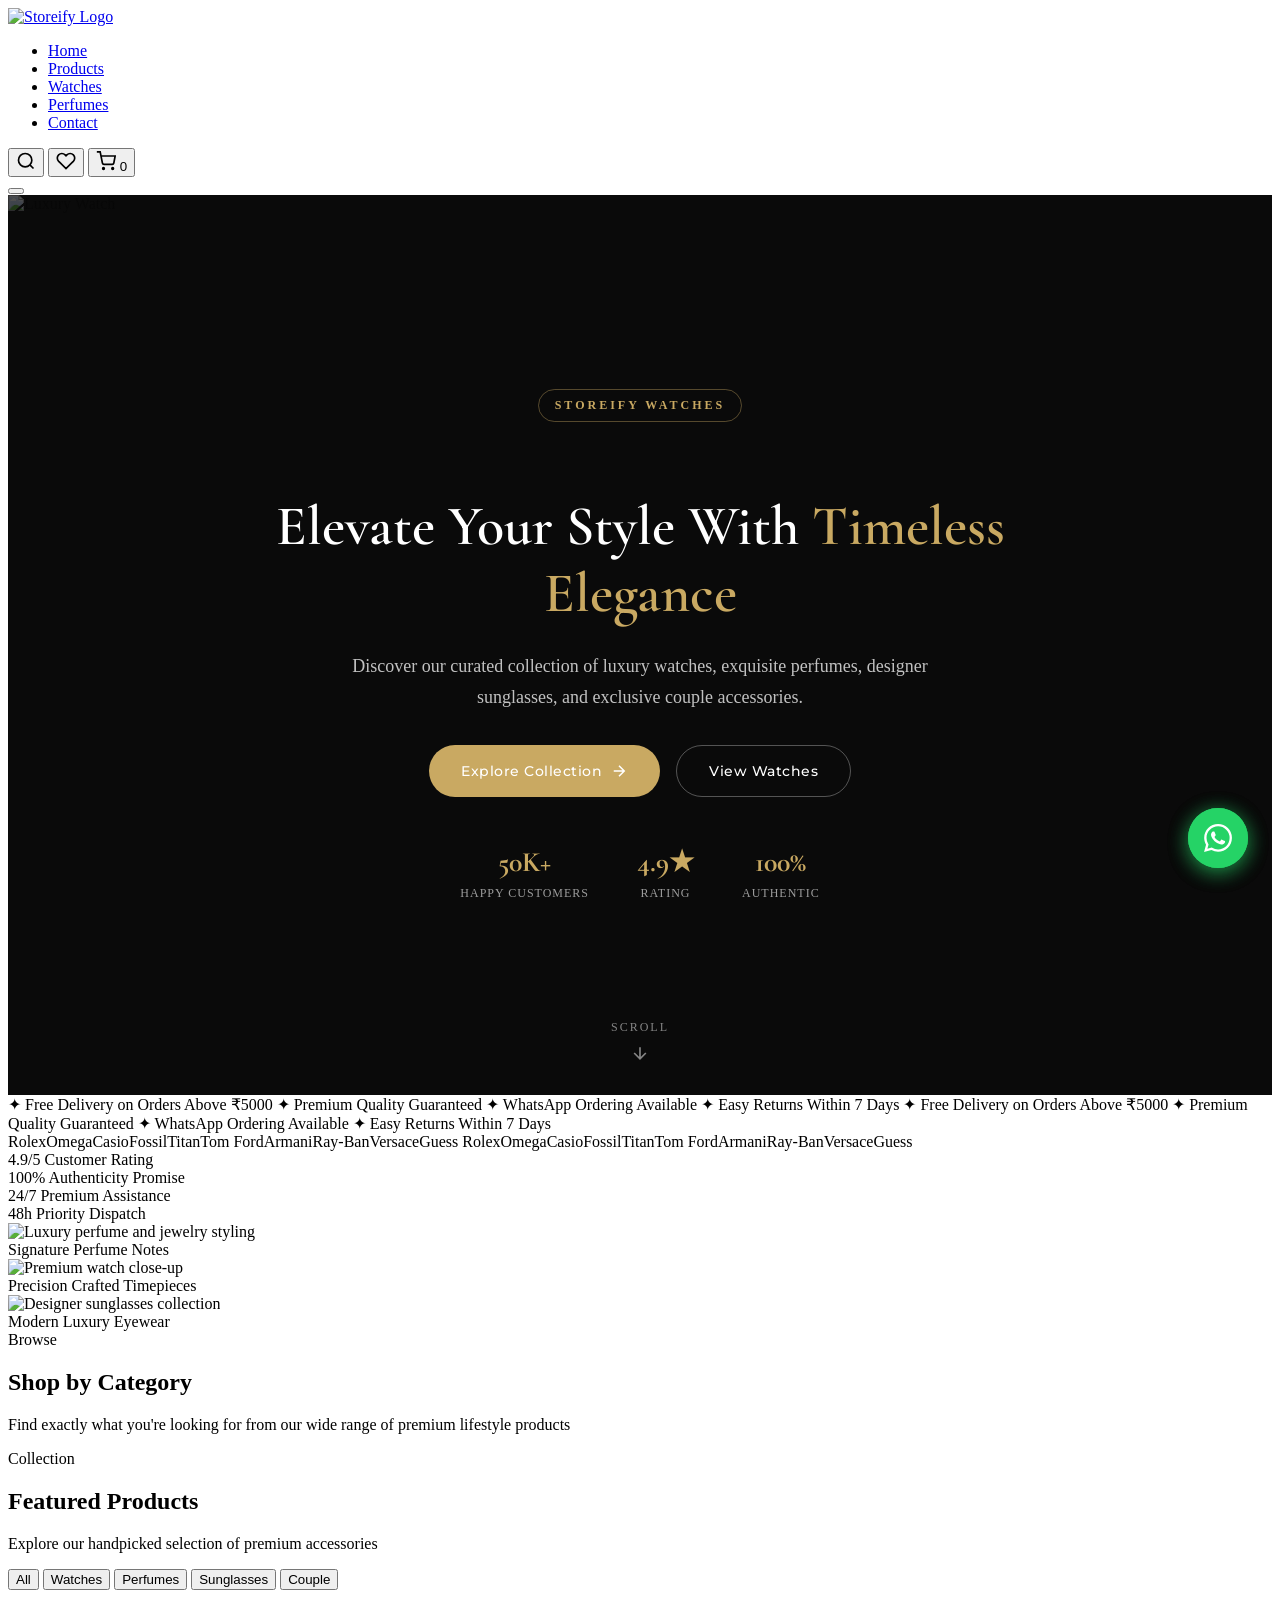
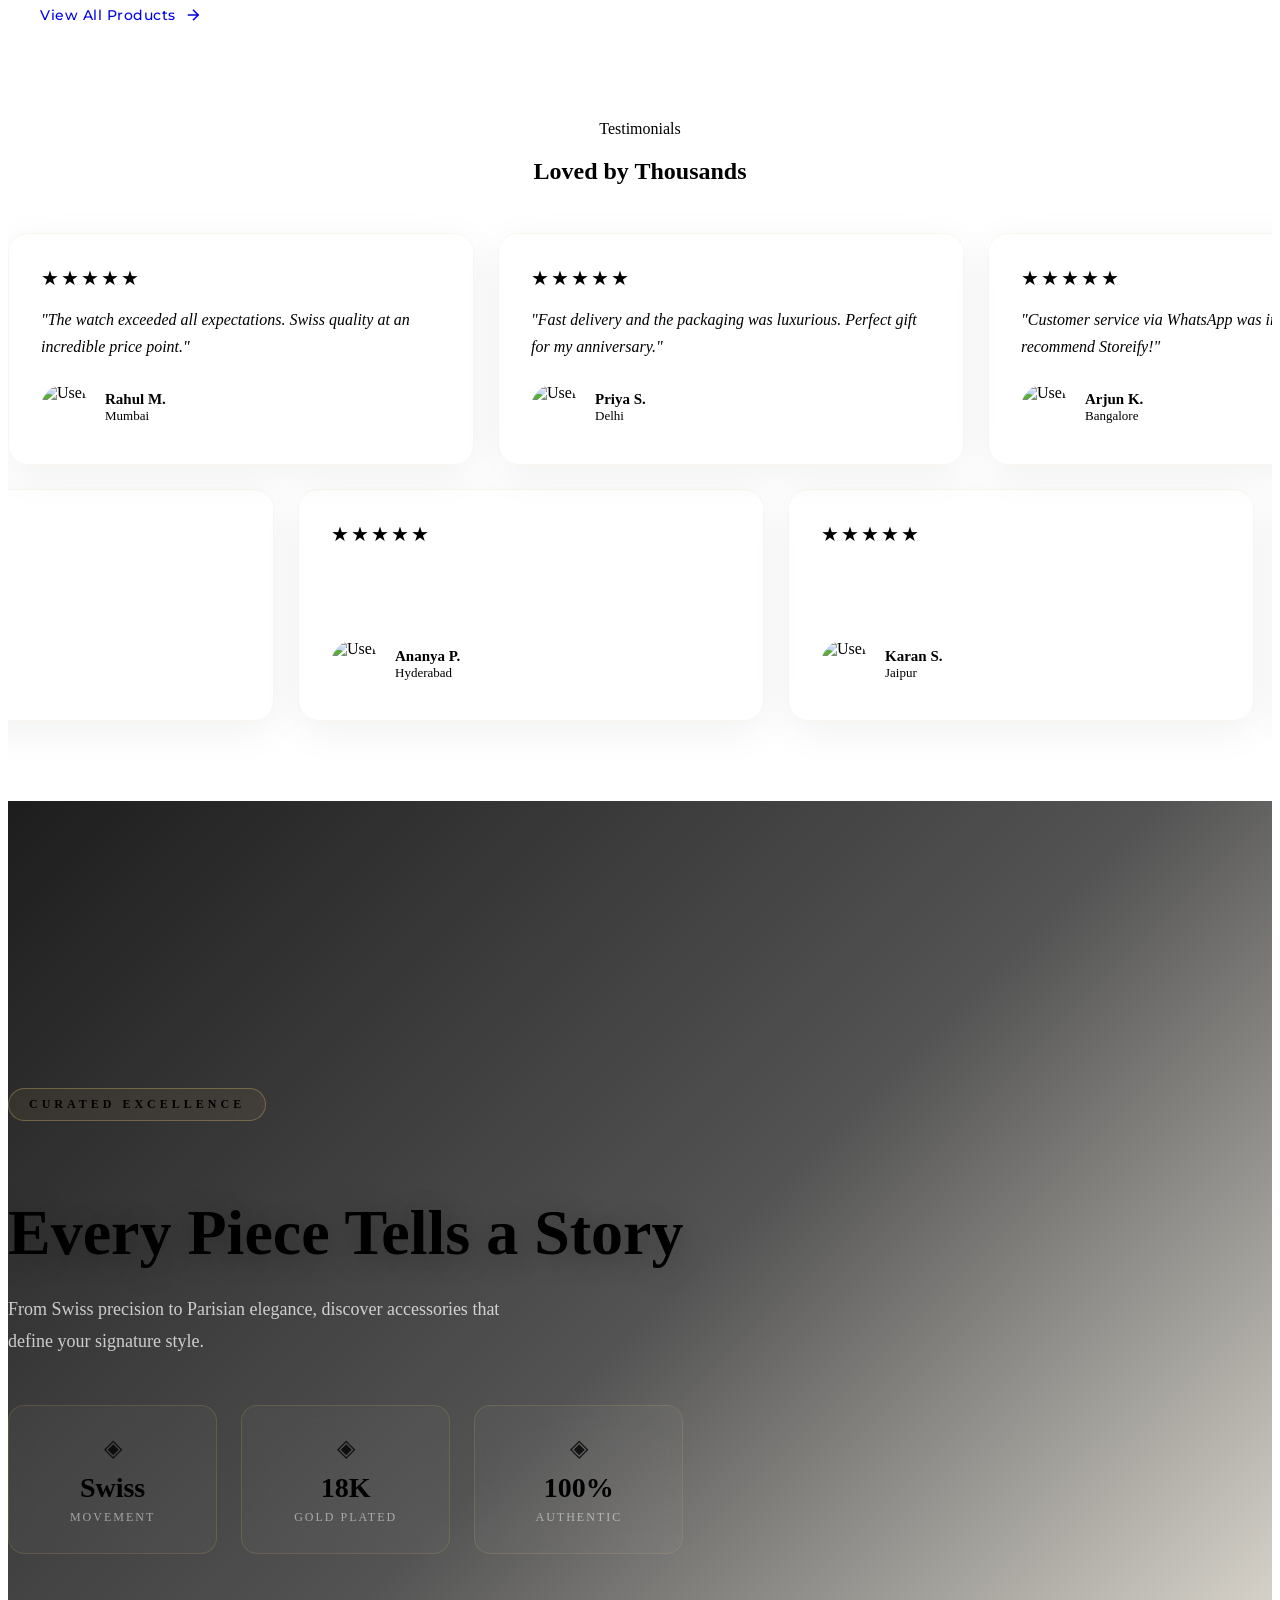
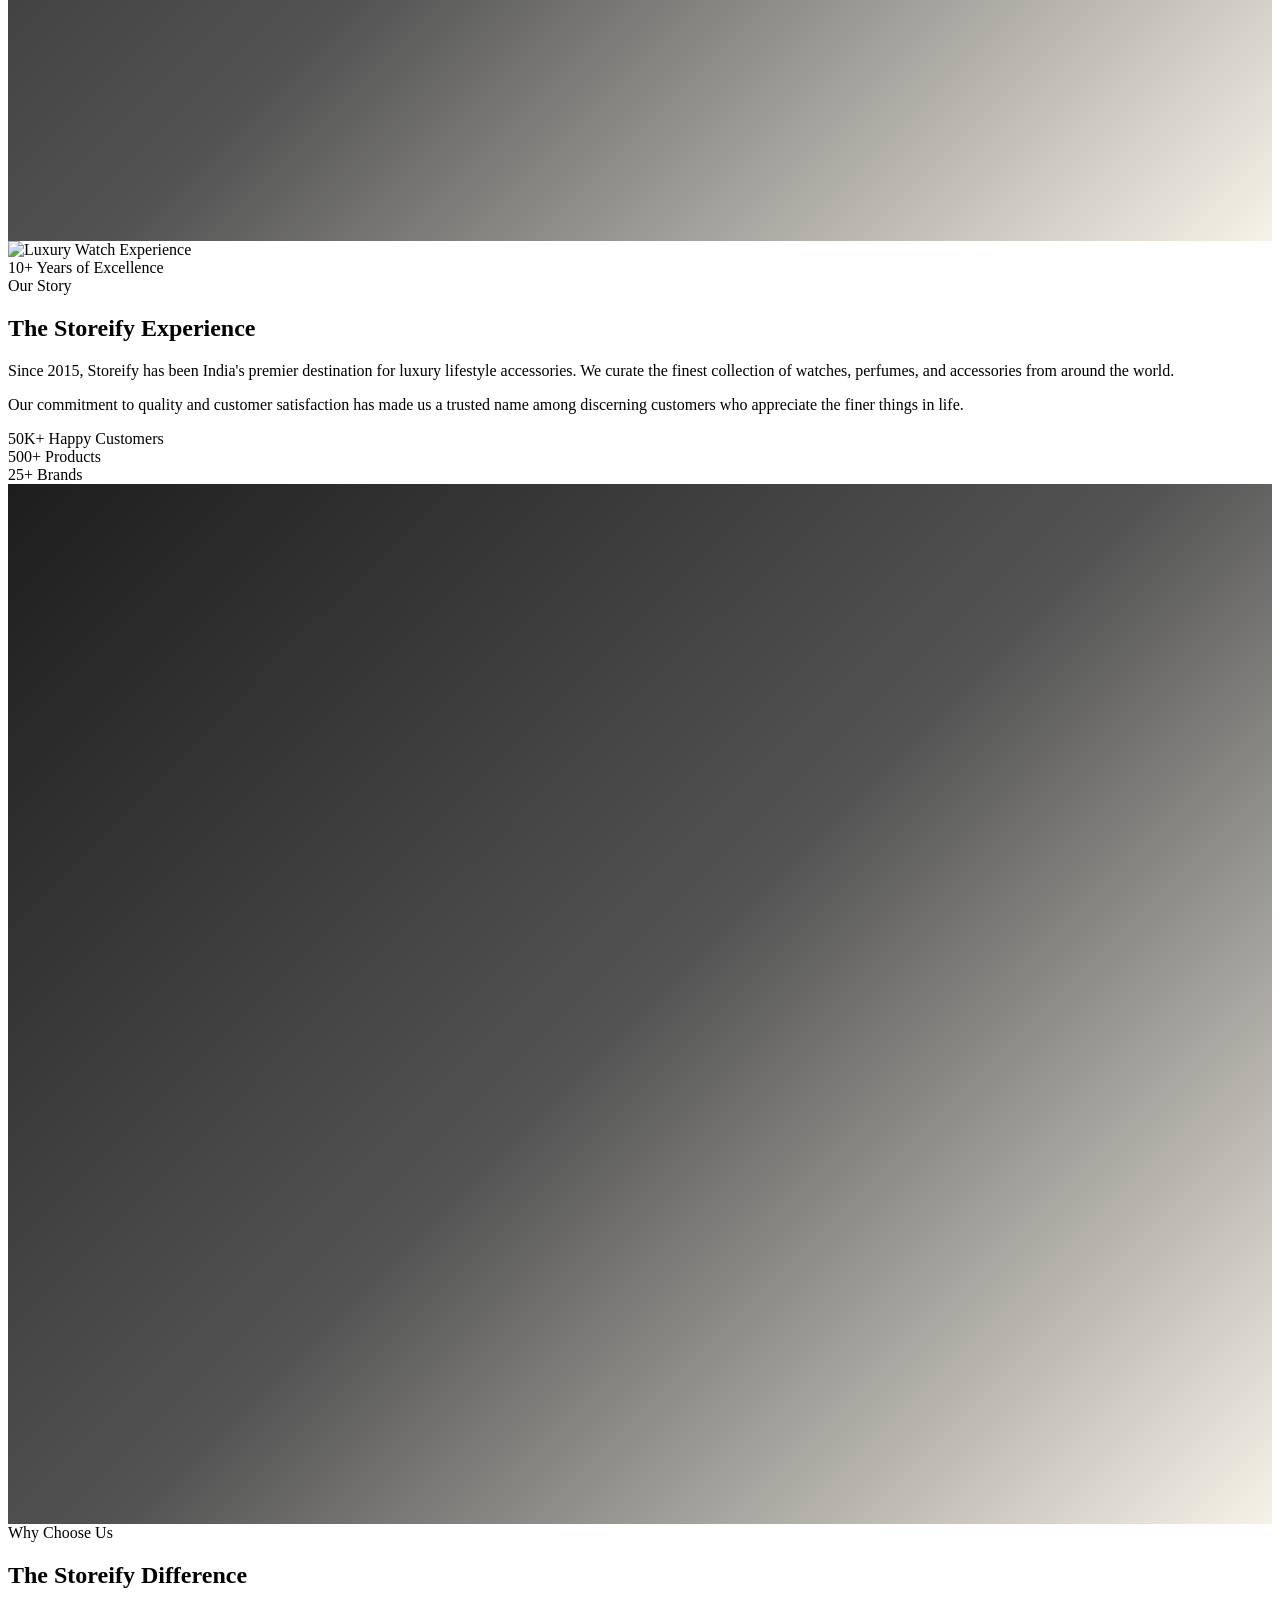
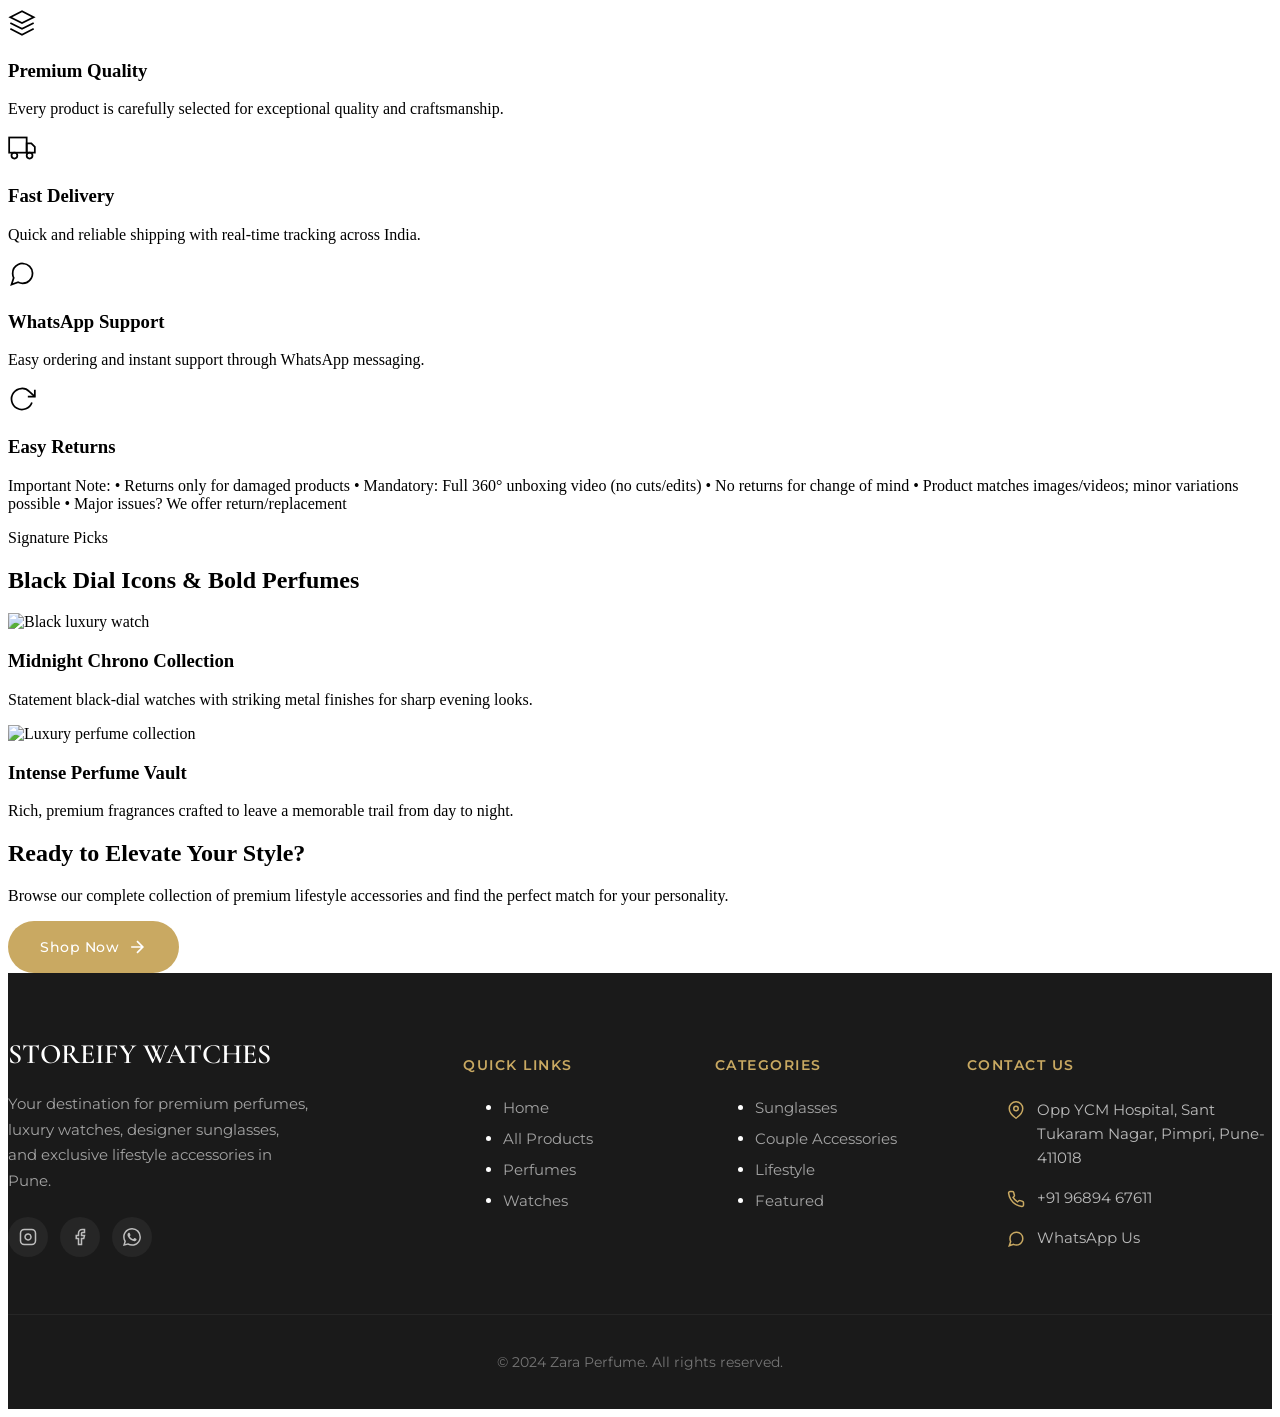
==== index.html @ fd125bda "Update index.html" ====
<!DOCTYPE html>
<html lang="en">
<head>
    <meta charset="UTF-8">
    <meta name="viewport" content="width=device-width, initial-scale=1.0">
    <title>Storeify Watches - Premium Lifestyle Accessories</title>
    <meta name="description" content="Discover our curated collection of premium watches, perfumes, sunglasses, and couple accessories at Storeify Watches.">
    
    <!-- Fonts -->
    <link rel="preconnect" href="https://fonts.googleapis.com">
    <link rel="preconnect" href="https://fonts.gstatic.com" crossorigin>
    <link href="https://fonts.googleapis.com/css2?family=Cormorant+Garamond:ital,wght@0,400;0,500;0,600;0,700;1,400&family=Montserrat:wght@300;400;500;600;700&display=swap" rel="stylesheet">
    
    <!-- Styles -->
    <link rel="stylesheet" href="styles.css">
    
    <!-- GSAP for animations -->
    <script src="https://cdnjs.cloudflare.com/ajax/libs/gsap/3.12.2/gsap.min.js"></script>
    <script src="https://cdnjs.cloudflare.com/ajax/libs/gsap/3.12.2/ScrollTrigger.min.js"></script>
    
    <!-- Favicon -->
    <link rel="icon" type="image/svg+xml" href="data:image/svg+xml,<svg xmlns='http://www.w3.org/2000/svg' viewBox='0 0 100 100'><text y='.9em' font-size='90'>⌚</text></svg>">
    <base target="_blank">
</head>
<body>
    <!-- Navigation -->
    <nav class="navbar" id="navbar">
        <div class="container">
            <a href="index.html" class="logo">
    <img src="logo2.jpeg" alt="Storeify Logo" class="logo-icon" style="width: 40px; height: 40px;">
    <!-- <span class="logo-text">Storeify</span> -->
</a>
            
            <ul class="nav-links" id="nav-links">
                <li><a href="index.html" class="active">Home</a></li>
                <li><a href="pages/products.html">Products</a></li>
                <li><a href="pages/products.html?category=watches">Watches</a></li>
                <li><a href="pages/products.html?category=perfumes">Perfumes</a></li>
                <li><a href="#footer">Contact</a></li>
            </ul>
            
            <div class="nav-actions">
                <button class="nav-icon" aria-label="Search">
                    <svg width="20" height="20" viewBox="0 0 24 24" fill="none" stroke="currentColor" stroke-width="2">
                        <circle cx="11" cy="11" r="8"></circle>
                        <path d="m21 21-4.35-4.35"></path>
                    </svg>
                </button>
                <button class="nav-icon" aria-label="Wishlist">
                    <svg width="20" height="20" viewBox="0 0 24 24" fill="none" stroke="currentColor" stroke-width="2">
                        <path d="M20.84 4.61a5.5 5.5 0 0 0-7.78 0L12 5.67l-1.06-1.06a5.5 5.5 0 0 0-7.78 7.78l1.06 1.06L12 21.23l7.78-7.78 1.06-1.06a5.5 5.5 0 0 0 0-7.78z"></path>
                    </svg>
                </button>
                <button class="nav-icon cart-icon" aria-label="Cart">
                    <svg width="20" height="20" viewBox="0 0 24 24" fill="none" stroke="currentColor" stroke-width="2">
                        <circle cx="9" cy="21" r="1"></circle>
                        <circle cx="20" cy="21" r="1"></circle>
                        <path d="M1 1h4l2.68 13.39a2 2 0 0 0 2 1.61h9.72a2 2 0 0 0 2-1.61L23 6H6"></path>
                    </svg>
                    <span class="cart-badge">0</span>
                </button>
            </div>
            
            <button class="mobile-menu-btn" id="mobile-menu-btn" aria-label="Toggle menu">
                <span></span>
                <span></span>
                <span></span>
            </button>
        </div>
    </nav>

    <!-- Video Hero Section -->
<!-- ============================================
     REPLACE THIS ENTIRE HERO SECTION
     ============================================ -->

<section class="photo-hero" id="hero">
    <div class="hero-background">
        <img src="rolex.jpeg" alt="Luxury Watch">
        <div class="hero-overlay"></div>
    </div>
    
    <div class="hero-content">
        <span class="hero-label"> STOREIFY WATCHES</span>
        <h1 class="hero-title">
            Elevate Your Style With <span class="gold-text">Timeless Elegance</span>
        </h1>
        <p class="hero-description">
            Discover our curated collection of luxury watches, exquisite perfumes, designer sunglasses, and exclusive couple accessories.
        </p>
        <div class="hero-buttons">
            <a href="pages/products.html" class="btn btn-gold">
                <span>Explore Collection</span>
                <svg width="18" height="18" viewBox="0 0 24 24" fill="none" stroke="currentColor" stroke-width="2">
                    <path d="M5 12h14M12 5l7 7-7 7"/>
                </svg>
            </a>
            <a href="pages/products.html?category=watches" class="btn btn-outline-light">
                <span>View Watches</span>
            </a>
        </div>
        
        <div class="hero-stats">
            <div class="stat">
                <strong>50K+</strong>
                <span>Happy Customers</span>
            </div>
            <div class="stat">
                <strong>4.9★</strong>
                <span>Rating</span>
            </div>
            <div class="stat">
                <strong>100%</strong>
                <span>Authentic</span>
            </div>
        </div>
    </div>

    <a href="#categories" class="scroll-indicator">
        <span>Scroll</span>
        <svg width="20" height="20" viewBox="0 0 24 24" fill="none" stroke="currentColor" stroke-width="2">
            <path d="M12 5v14M19 12l-7 7-7-7"/>
        </svg>
    </a>
</section>

<style>
/* ============================================
   CLEAN PHOTO HERO - NO VIDEO, NO BLUR
   ============================================ */

.photo-hero {
    position: relative;
    height: 100vh;
    min-height: 600px;
    max-height: 900px;
    display: flex;
    align-items: center;
    justify-content: center;
    overflow: hidden;
    background: #0a0a0a;
}

.hero-background {
    position: absolute;
    inset: 0;
    z-index: 0;
}

.hero-background img {
    width: 100%;
    height: 100%;
    object-fit: cover;
    opacity: 0.4; /* Transparent image */
}

.hero-overlay {
    position: absolute;
    inset: 0;
    background: linear-gradient(
        to bottom,
        rgba(10, 10, 10, 0.3) 0%,
        rgba(10, 10, 10, 0.2) 50%,
        rgba(10, 10, 10, 0.5) 100%
    );
    z-index: 1;
}

.hero-content {
    position: relative;
    z-index: 2;
    text-align: center;
    max-width: 800px;
    padding: 0 1.5rem;
    color: #fff;
}

.hero-label {
    display: inline-block;
    font-size: 0.75rem;
    font-weight: 600;
    text-transform: uppercase;
    letter-spacing: 3px;
    color: #c9a962;
    margin-bottom: 1.5rem;
    padding: 0.5rem 1rem;
    border: 1px solid rgba(201, 169, 98, 0.4);
    border-radius: 999px;
}

.hero-title {
    font-family: 'Cormorant Garamond', Georgia, serif;
    font-size: clamp(2rem, 5vw, 3.5rem);
    font-weight: 600;
    line-height: 1.2;
    margin-bottom: 1.5rem;
    color: #fff;
}

.gold-text {
    color: #c9a962;
}

.hero-description {
    font-size: clamp(1rem, 2vw, 1.125rem);
    color: rgba(255, 255, 255, 0.85);
    line-height: 1.7;
    max-width: 600px;
    margin: 0 auto 2rem;
}

.hero-buttons {
    display: flex;
    gap: 1rem;
    justify-content: center;
    flex-wrap: wrap;
    margin-bottom: 3rem;
}

.btn {
    display: inline-flex;
    align-items: center;
    gap: 0.5rem;
    padding: 1rem 2rem;
    font-family: 'Montserrat', sans-serif;
    font-size: 0.875rem;
    font-weight: 500;
    letter-spacing: 0.5px;
    border-radius: 999px;
    text-decoration: none;
    transition: all 0.3s ease;
}

.btn-gold {
    background: #c9a962;
    color: #fff;
    border: none;
}

.btn-gold:hover {
    background: #b8984f;
    transform: translateY(-2px);
}

.btn-outline-light {
    background: transparent;
    color: #fff;
    border: 1px solid rgba(255, 255, 255, 0.3);
}

.btn-outline-light:hover {
    background: #fff;
    color: #0a0a0a;
    border-color: #fff;
}

.hero-stats {
    display: flex;
    justify-content: center;
    gap: 3rem;
    flex-wrap: wrap;
}

.stat {
    text-align: center;
}

.stat strong {
    display: block;
    font-family: 'Cormorant Garamond', Georgia, serif;
    font-size: 1.75rem;
    font-weight: 700;
    color: #c9a962;
    margin-bottom: 0.25rem;
}

.stat span {
    font-size: 0.75rem;
    text-transform: uppercase;
    letter-spacing: 1px;
    color: rgba(255, 255, 255, 0.6);
}

.scroll-indicator {
    position: absolute;
    bottom: 2rem;
    left: 50%;
    transform: translateX(-50%);
    display: flex;
    flex-direction: column;
    align-items: center;
    gap: 0.5rem;
    color: rgba(255, 255, 255, 0.5);
    font-size: 0.75rem;
    text-transform: uppercase;
    letter-spacing: 2px;
    text-decoration: none;
    z-index: 2;
    transition: color 0.3s ease;
    animation: bounce 2s infinite;
}

.scroll-indicator:hover {
    color: #c9a962;
}

.scroll-indicator svg {
    animation: scroll-down 1.5s infinite;
}

@keyframes bounce {
    0%, 20%, 50%, 80%, 100% { transform: translateX(-50%) translateY(0); }
    40% { transform: translateX(-50%) translateY(-10px); }
    60% { transform: translateX(-50%) translateY(-5px); }
}

@keyframes scroll-down {
    0% { transform: translateY(0); opacity: 1; }
    100% { transform: translateY(8px); opacity: 0; }
}

/* Mobile Optimization */
@media (max-width: 768px) {
    .photo-hero {
        min-height: 100vh;
        max-height: none;
    }
    
    .hero-content {
        padding: 0 1.25rem;
    }
    
    .hero-title {
        font-size: clamp(1.75rem, 8vw, 2.5rem);
        line-height: 1.3;
    }
    
    .hero-description {
        font-size: 1rem;
        margin-bottom: 1.5rem;
    }
    
    .hero-buttons {
        flex-direction: column;
        width: 100%;
        max-width: 280px;
        margin: 0 auto 2rem;
    }
    
    .btn {
        width: 100%;
        justify-content: center;
        padding: 0.875rem 1.5rem;
    }
    
    .hero-stats {
        gap: 2rem;
    }
    
    .stat strong {
        font-size: 1.5rem;
    }
    
    .scroll-indicator {
        bottom: 1.5rem;
    }
}

@media (max-width: 480px) {
    .hero-label {
        font-size: 0.6875rem;
        padding: 0.4rem 0.875rem;
        margin-bottom: 1rem;
    }
    
    .hero-stats {
        gap: 1.5rem;
    }
    
    .stat span {
        font-size: 0.6875rem;
    }
    
    .hero-background img {
        opacity: 0.35; /* Even more transparent on mobile */
    }
}

/* Reduced motion */
@media (prefers-reduced-motion: reduce) {
    .scroll-indicator {
        animation: none;
    }
    
    .scroll-indicator svg {
        animation: none;
    }
    
    .btn {
        transition: none;
    }
}
</style>

<style>
/* Clean Hero Section */
.video-hero {
    position: relative;
    height: 100vh;
    min-height: 600px;
    max-height: 900px;
    display: flex;
    align-items: center;
    justify-content: center;
    overflow: hidden;
    background: #0a0a0a;
}

.video-container {
    position: absolute;
    inset: 0;
    z-index: 0;
}

.video-container video {
    width: 100%;
    height: 100%;
    object-fit: cover;
    opacity: 0.6;
}

.video-overlay {
    position: absolute;
    inset: 0;
    background: linear-gradient(
        to bottom,
        rgba(10, 10, 10, 0.7) 0%,
        rgba(10, 10, 10, 0.5) 50%,
        rgba(10, 10, 10, 0.8) 100%
    );
    z-index: 1;
}

.hero-content {
    position: relative;
    z-index: 2;
    text-align: center;
    max-width: 800px;
    padding: 0 1.5rem;
    color: #fff;
}

.hero-label {
    display: inline-block;
    font-size: 0.75rem;
    font-weight: 600;
    text-transform: uppercase;
    letter-spacing: 3px;
    color: #c9a962;
    margin-bottom: 1.5rem;
    padding: 0.5rem 1rem;
    border: 1px solid rgba(201, 169, 98, 0.4);
    border-radius: 999px;
}

.hero-title {
    font-family: 'Cormorant Garamond', Georgia, serif;
    font-size: clamp(2rem, 5vw, 3.5rem);
    font-weight: 600;
    line-height: 1.2;
    margin-bottom: 1.5rem;
    color: #fff;
}

.gold-text {
    color: #c9a962;
}

.hero-description {
    font-size: clamp(1rem, 2vw, 1.125rem);
    color: rgba(255, 255, 255, 0.75);
    line-height: 1.7;
    max-width: 600px;
    margin: 0 auto 2rem;
}

.hero-buttons {
    display: flex;
    gap: 1rem;
    justify-content: center;
    flex-wrap: wrap;
    margin-bottom: 3rem;
}

.btn {
    display: inline-flex;
    align-items: center;
    gap: 0.5rem;
    padding: 1rem 2rem;
    font-family: 'Montserrat', sans-serif;
    font-size: 0.875rem;
    font-weight: 500;
    letter-spacing: 0.5px;
    border-radius: 999px;
    text-decoration: none;
    transition: all 0.3s ease;
}

.btn-gold {
    background: #c9a962;
    color: #fff;
    border: none;
}

.btn-gold:hover {
    background: #b8984f;
    transform: translateY(-2px);
}

.btn-outline-light {
    background: transparent;
    color: #fff;
    border: 1px solid rgba(255, 255, 255, 0.3);
}

.btn-outline-light:hover {
    background: #fff;
    color: #0a0a0a;
    border-color: #fff;
}

.hero-stats {
    display: flex;
    justify-content: center;
    gap: 3rem;
    flex-wrap: wrap;
}

.stat {
    text-align: center;
}

.stat strong {
    display: block;
    font-family: 'Cormorant Garamond', Georgia, serif;
    font-size: 1.75rem;
    font-weight: 700;
    color: #c9a962;
    margin-bottom: 0.25rem;
}

.stat span {
    font-size: 0.75rem;
    text-transform: uppercase;
    letter-spacing: 1px;
    color: rgba(255, 255, 255, 0.6);
}

.scroll-indicator {
    position: absolute;
    bottom: 2rem;
    left: 50%;
    transform: translateX(-50%);
    display: flex;
    flex-direction: column;
    align-items: center;
    gap: 0.5rem;
    color: rgba(255, 255, 255, 0.5);
    font-size: 0.75rem;
    text-transform: uppercase;
    letter-spacing: 2px;
    text-decoration: none;
    z-index: 2;
    transition: color 0.3s ease;
    animation: bounce 2s infinite;
}

.scroll-indicator:hover {
    color: #c9a962;
}

.scroll-indicator svg {
    animation: scroll-down 1.5s infinite;
}

@keyframes bounce {
    0%, 20%, 50%, 80%, 100% { transform: translateX(-50%) translateY(0); }
    40% { transform: translateX(-50%) translateY(-10px); }
    60% { transform: translateX(-50%) translateY(-5px); }
}

@keyframes scroll-down {
    0% { transform: translateY(0); opacity: 1; }
    100% { transform: translateY(8px); opacity: 0; }
}

/* Mobile Optimization */
@media (max-width: 768px) {
    .video-hero {
        min-height: 100vh;
        max-height: none;
    }
    
    .hero-content {
        padding: 0 1.25rem;
    }
    
    .hero-title {
        font-size: clamp(1.75rem, 8vw, 2.5rem);
        line-height: 1.3;
    }
    
    .hero-description {
        font-size: 1rem;
        margin-bottom: 1.5rem;
    }
    
    .hero-buttons {
        flex-direction: column;
        width: 100%;
        max-width: 280px;
        margin: 0 auto 2rem;
    }
    
    .btn {
        width: 100%;
        justify-content: center;
        padding: 0.875rem 1.5rem;
    }
    
    .hero-stats {
        gap: 2rem;
    }
    
    .stat strong {
        font-size: 1.5rem;
    }
    
    .scroll-indicator {
        bottom: 1.5rem;
    }
}

@media (max-width: 480px) {
    .hero-label {
        font-size: 0.6875rem;
        padding: 0.4rem 0.875rem;
        margin-bottom: 1rem;
    }
    
    .hero-stats {
        gap: 1.5rem;
    }
    
    .stat span {
        font-size: 0.6875rem;
    }
}

/* Reduced motion */
@media (prefers-reduced-motion: reduce) {
    .scroll-indicator {
        animation: none;
    }
    
    .scroll-indicator svg {
        animation: none;
    }
    
    .btn {
        transition: none;
    }
}
</style>

    <!-- Marquee Section -->
    <div class="marquee-section">
        <div class="marquee-content">
            <span>✦ Free Delivery on Orders Above ₹5000</span>
            <span>✦ Premium Quality Guaranteed</span>
            <span>✦ WhatsApp Ordering Available</span>
            <span>✦ Easy Returns Within 7 Days</span>
            <span>✦ Free Delivery on Orders Above ₹5000</span>
            <span>✦ Premium Quality Guaranteed</span>
            <span>✦ WhatsApp Ordering Available</span>
            <span>✦ Easy Returns Within 7 Days</span>
        </div>
    </div>

    <div class="brand-marquee" aria-label="Big brands available">
        <div class="brand-track">
            <span>Rolex</span><span>Omega</span><span>Casio</span><span>Fossil</span><span>Titan</span><span>Tom Ford</span><span>Armani</span><span>Ray-Ban</span><span>Versace</span><span>Guess</span>
            <span>Rolex</span><span>Omega</span><span>Casio</span><span>Fossil</span><span>Titan</span><span>Tom Ford</span><span>Armani</span><span>Ray-Ban</span><span>Versace</span><span>Guess</span>
        </div>
    </div>

    <section class="trust-strip" aria-label="Store highlights">
        <div class="container">
            <div class="trust-strip-grid" data-animate="fade-up">
                <div class="trust-pill">
                    <span class="trust-value">4.9/5</span>
                    <span class="trust-label">Customer Rating</span>
                </div>
                <div class="trust-pill">
                    <span class="trust-value">100%</span>
                    <span class="trust-label">Authenticity Promise</span>
                </div>
                <div class="trust-pill">
                    <span class="trust-value">24/7</span>
                    <span class="trust-label">Premium Assistance</span>
                </div>
                <div class="trust-pill">
                    <span class="trust-value">48h</span>
                    <span class="trust-label">Priority Dispatch</span>
                </div>
            </div>
        </div>
    </section>

    <section class="style-moodboard" aria-label="Luxury style preview">
        <div class="container">
            <div class="moodboard-grid">
                <div class="moodboard-card large" data-animate="slide-right">
                    <img src="https://images.unsplash.com/photo-1509048191080-d2984bad6ae5?w=1200&q=80" alt="Luxury perfume and jewelry styling">
                    <div class="moodboard-overlay"><span>Signature Perfume Notes</span></div>
                </div>
                <div class="moodboard-card" data-animate="fade-up" data-delay="0.1">
                    <img src="https://images.unsplash.com/photo-1523170335258-f5ed11844a49?w=900&q=80" alt="Premium watch close-up">
                    <div class="moodboard-overlay"><span>Precision Crafted Timepieces</span></div>
                </div>
                <div class="moodboard-card" data-animate="fade-up" data-delay="0.2">
                    <img src="https://images.unsplash.com/photo-1511920170033-f8396924c348?w=900&q=80" alt="Designer sunglasses collection">
                    <div class="moodboard-overlay"><span>Modern Luxury Eyewear</span></div>
                </div>
            </div>
        </div>
    </section>

    <!-- Categories Section -->
    <section class="categories-section" id="categories">
        <div class="container">
            <div class="section-header" data-animate="fade-up">
                <span class="section-label">Browse</span>
                <h2 class="section-title">Shop by Category</h2>
                <p class="section-subtitle">Find exactly what you're looking for from our wide range of premium lifestyle products</p>
            </div>
            
            <div class="categories-grid" id="categories-grid">
                <!-- Categories will be loaded dynamically from Supabase -->
            </div>
        </div>
    </section>

    <!-- Featured Products Section -->
    <section class="products-section" id="products">
        <div class="container">
            <div class="section-header" data-animate="fade-up">
                <span class="section-label">Collection</span>
                <h2 class="section-title">Featured Products</h2>
                <p class="section-subtitle">Explore our handpicked selection of premium accessories</p>
            </div>
            
            <!-- Category Filters -->
            <div class="filter-tabs" data-animate="fade-up" data-delay="0.2" id="category-filters">
                <button class="filter-tab active" data-filter="all">All</button>
                <button class="filter-tab" data-filter="watches">Watches</button>
                <button class="filter-tab" data-filter="perfumes">Perfumes</button>
                <button class="filter-tab" data-filter="sunglasses">Sunglasses</button>
                <button class="filter-tab" data-filter="couple-accessories">Couple</button>
            </div>
            
            <div class="products-grid" id="products-grid">
                <!-- Products will be loaded dynamically from Supabase -->
            </div>
            
            <div class="text-center" data-animate="fade-up">
                <a href="pages/products.html" class="btn btn-outline-dark btn-lg">
                    <span>View All Products</span>
                    <svg width="18" height="18" viewBox="0 0 24 24" fill="none" stroke="currentColor" stroke-width="2">
                        <path d="M5 12h14M12 5l7 7-7 7"/>
                    </svg>
                </a>
            </div>
        </div>
    </section>
    
    
    <!-- ============================================
     SNIPPET 4: TESTIMONIAL MARQUEE
     Place between Products and Experience
     ============================================ -->
<section class="testimonial-marquee" id="reviews">
    <div class="container">
        <div class="marquee-header">
            <span class="section-label">Testimonials</span>
            <h2 class="section-title">Loved by Thousands</h2>
        </div>
    </div>
    
    <div class="marquee-wrapper">
        <div class="marquee-row marquee-left" id="marqueeLeft">
            <div class="review-card">
                <div class="review-stars">★★★★★</div>
                <p>"The watch exceeded all expectations. Swiss quality at an incredible price point."</p>
                <div class="reviewer">
                    <img src="https://images.unsplash.com/photo-1507003211169-0a1dd7228f2d?w=100&q=80" alt="User">
                    <div>
                        <strong>Rahul M.</strong>
                        <span>Mumbai</span>
                    </div>
                </div>
            </div>
            <div class="review-card">
                <div class="review-stars">★★★★★</div>
                <p>"Fast delivery and the packaging was luxurious. Perfect gift for my anniversary."</p>
                <div class="reviewer">
                    <img src="https://images.unsplash.com/photo-1494790108377-be9c29b29330?w=100&q=80" alt="User">
                    <div>
                        <strong>Priya S.</strong>
                        <span>Delhi</span>
                    </div>
                </div>
            </div>
            <div class="review-card">
                <div class="review-stars">★★★★★</div>
                <p>"Customer service via WhatsApp was instant. Highly recommend Storeify!"</p>
                <div class="reviewer">
                    <img src="https://images.unsplash.com/photo-1500648767791-00dcc994a43e?w=100&q=80" alt="User">
                    <div>
                        <strong>Arjun K.</strong>
                        <span>Bangalore</span>
                    </div>
                </div>
            </div>
            <div class="review-card">
                <div class="review-stars">★★★★★</div>
                <p>"The perfume collection is authentic and long-lasting. Will buy again."</p>
                <div class="reviewer">
                    <img src="https://images.unsplash.com/photo-1438761681033-6461ffad8d80?w=100&q=80" alt="User">
                    <div>
                        <strong>Neha R.</strong>
                        <span>Pune</span>
                    </div>
                </div>
            </div>
        </div>
        
        <div class="marquee-row marquee-right" id="marqueeRight">
            <div class="review-card dark">
                <div class="review-stars">★★★★★</div>
                <p>"Best sunglasses I've owned. UV protection and style combined perfectly."</p>
                <div class="reviewer">
                    <img src="https://images.unsplash.com/photo-1472099645785-5658abf4ff4e?w=100&q=80" alt="User">
                    <div>
                        <strong>Vikram T.</strong>
                        <span>Chennai</span>
                    </div>
                </div>
            </div>
            <div class="review-card dark">
                <div class="review-stars">★★★★★</div>
                <p>"Couple watches were a hit! Beautiful craftsmanship and attention to detail."</p>
                <div class="reviewer">
                    <img src="https://images.unsplash.com/photo-1544005313-94ddf0286df2?w=100&q=80" alt="User">
                    <div>
                        <strong>Ananya P.</strong>
                        <span>Hyderabad</span>
                    </div>
                </div>
            </div>
            <div class="review-card dark">
                <div class="review-stars">★★★★★</div>
                <p>"7-day return policy gave me confidence. But I kept everything!"</p>
                <div class="reviewer">
                    <img src="https://images.unsplash.com/photo-1506794778202-cad84cf45f1d?w=100&q=80" alt="User">
                    <div>
                        <strong>Karan S.</strong>
                        <span>Jaipur</span>
                    </div>
                </div>
            </div>
            <div class="review-card dark">
                <div class="review-stars">★★★★★</div>
                <p>"Premium quality without the premium price tag. Storeify is my go-to."</p>
                <div class="reviewer">
                    <img src="https://images.unsplash.com/photo-1534528741775-53994a69daeb?w=100&q=80" alt="User">
                    <div>
                        <strong>Meera J.</strong>
                        <span>Ahmedabad</span>
                    </div>
                </div>
            </div>
        </div>
    </div>
</section>

<style>
.testimonial-marquee {
    padding: 5rem 0;
    background: var(--color-cream);
    overflow: hidden;
}

.marquee-header {
    text-align: center;
    margin-bottom: 3rem;
}

.marquee-wrapper {
    display: flex;
    flex-direction: column;
    gap: 1.5rem;
}

.marquee-row {
    display: flex;
    gap: 1.5rem;
    width: max-content;
    animation: scrollLeft 30s linear infinite;
}

.marquee-row:hover {
    animation-play-state: paused;
}

.marquee-right {
    animation: scrollRight 30s linear infinite;
    margin-left: -200px;
}

@keyframes scrollLeft {
    0% { transform: translateX(0); }
    100% { transform: translateX(-50%); }
}

@keyframes scrollRight {
    0% { transform: translateX(-50%); }
    100% { transform: translateX(0); }
}

.review-card {
    width: 400px;
    padding: 2rem;
    background: var(--color-white);
    border-radius: 20px;
    box-shadow: 0 10px 40px rgba(0,0,0,0.06);
    border: 1px solid rgba(201,169,98,0.1);
    flex-shrink: 0;
    transition: transform 0.3s ease;
}

.review-card:hover {
    transform: translateY(-5px);
}

.review-card.dark {
    background: var(--color-primary);
    color: var(--color-white);
}

.review-card.dark p {
    color: rgba(255,255,255,0.8);
}

.review-stars {
    color: var(--color-gold);
    font-size: 1.25rem;
    letter-spacing: 2px;
    margin-bottom: 1rem;
}

.review-card p {
    font-size: 1rem;
    line-height: 1.7;
    color: var(--color-gray-600);
    margin-bottom: 1.5rem;
    font-style: italic;
}

.reviewer {
    display: flex;
    align-items: center;
    gap: 1rem;
}

.reviewer img {
    width: 48px;
    height: 48px;
    border-radius: 50%;
    object-fit: cover;
    border: 2px solid var(--color-gold);
}

.reviewer div {
    display: flex;
    flex-direction: column;
}

.reviewer strong {
    font-weight: 600;
    color: var(--color-primary);
    font-size: 0.9375rem;
}

.review-card.dark .reviewer strong {
    color: var(--color-white);
}

.reviewer span {
    font-size: 0.8125rem;
    color: var(--color-gray-400);
}

/* Mobile Optimization */
@media (max-width: 768px) {
    .testimonial-marquee {
        padding: 3rem 0;
    }
    
    .review-card {
        width: 320px;
        padding: 1.5rem;
    }
    
    .marquee-right {
        margin-left: -100px;
    }
}

@media (max-width: 480px) {
    .review-card {
        width: 280px;
    }
    
    .review-card p {
        font-size: 0.9375rem;
    }
}
</style>

<script>
// Pause on hover functionality
const marquees = document.querySelectorAll('.marquee-row');

marquees.forEach(marquee => {
    marquee.addEventListener('mouseenter', () => {
        marquee.style.animationPlayState = 'paused';
    });
    
    marquee.addEventListener('mouseleave', () => {
        marquee.style.animationPlayState = 'running';
    });
});
</script>
    
    <!-- ============================================
     SNIPPET 1: PARALLAX SHOWCASE SECTION
     Place between Experience and Features
     ============================================ -->
<section class="parallax-showcase" id="showcase">
    <div class="showcase-bg" style="background-image: url('https://images.unsplash.com/photo-1614164185128-e4ec99c436d7?w=1600&q=80')"></div>
    <div class="showcase-overlay"></div>
    
    <div class="container">
        <div class="showcase-content">
            <span class="showcase-label" data-reveal>Curated Excellence</span>
            <h2 class="showcase-title" data-reveal>Every Piece Tells a Story</h2>
            <p class="showcase-text" data-reveal>From Swiss precision to Parisian elegance, discover accessories that define your signature style.</p>
            
            <div class="showcase-stats">
                <div class="stat-box" data-reveal data-delay="0.1">
                    <div class="stat-icon">◈</div>
                    <span class="stat-value">Swiss</span>
                    <span class="stat-desc">Movement</span>
                </div>
                <div class="stat-box" data-reveal data-delay="0.2">
                    <div class="stat-icon">◈</div>
                    <span class="stat-value">18K</span>
                    <span class="stat-desc">Gold Plated</span>
                </div>
                <div class="stat-box" data-reveal data-delay="0.3">
                    <div class="stat-icon">◈</div>
                    <span class="stat-value">100%</span>
                    <span class="stat-desc">Authentic</span>
                </div>
            </div>
        </div>
    </div>
</section>

<style>
.parallax-showcase {
    position: relative;
    padding: 10rem 0;
    overflow: hidden;
    min-height: 80vh;
    display: flex;
    align-items: center;
}

.showcase-bg {
    position: absolute;
    inset: 0;
    background-size: cover;
    background-position: center;
    background-attachment: fixed;
    transform: scale(1.1);
}

.showcase-overlay {
    position: absolute;
    inset: 0;
    background: linear-gradient(135deg, rgba(10,10,10,0.92) 0%, rgba(10,10,10,0.7) 50%, rgba(201,169,98,0.15) 100%);
}

.showcase-content {
    position: relative;
    z-index: 2;
    max-width: 700px;
}

.showcase-label {
    display: inline-block;
    font-size: 0.75rem;
    font-weight: 600;
    text-transform: uppercase;
    letter-spacing: 4px;
    color: var(--color-gold);
    margin-bottom: 1.5rem;
    padding: 0.5rem 1.25rem;
    border: 1px solid rgba(201,169,98,0.4);
    border-radius: 999px;
    background: rgba(201,169,98,0.08);
    backdrop-filter: blur(10px);
}

.showcase-title {
    font-family: var(--font-display);
    font-size: clamp(2.5rem, 5vw, 4rem);
    font-weight: 600;
    color: var(--color-white);
    line-height: 1.1;
    margin-bottom: 1.5rem;
    text-shadow: 0 4px 30px rgba(0,0,0,0.3);
}

.showcase-text {
    font-size: 1.125rem;
    color: rgba(255,255,255,0.75);
    line-height: 1.8;
    margin-bottom: 3rem;
    max-width: 500px;
}

.showcase-stats {
    display: grid;
    grid-template-columns: repeat(3, 1fr);
    gap: 1.5rem;
}

.stat-box {
    background: rgba(255,255,255,0.03);
    border: 1px solid rgba(201,169,98,0.2);
    border-radius: 16px;
    padding: 1.75rem 1.25rem;
    text-align: center;
    backdrop-filter: blur(10px);
    transition: all 0.4s cubic-bezier(0.4, 0, 0.2, 1);
}

.stat-box:hover {
    transform: translateY(-8px);
    background: rgba(201,169,98,0.1);
    border-color: rgba(201,169,98,0.4);
    box-shadow: 0 20px 40px rgba(201,169,98,0.15);
}

.stat-icon {
    color: var(--color-gold);
    font-size: 1.5rem;
    margin-bottom: 0.75rem;
    opacity: 0.8;
}

.stat-value {
    display: block;
    font-family: var(--font-display);
    font-size: 1.75rem;
    font-weight: 700;
    color: var(--color-white);
    line-height: 1;
}

.stat-desc {
    display: block;
    font-size: 0.75rem;
    text-transform: uppercase;
    letter-spacing: 2px;
    color: rgba(255,255,255,0.5);
    margin-top: 0.5rem;
}

/* Mobile Optimization */
@media (max-width: 768px) {
    .parallax-showcase {
        padding: 6rem 0;
        min-height: auto;
    }
    
    .showcase-bg {
        background-attachment: scroll;
    }
    
    .showcase-stats {
        grid-template-columns: 1fr;
        gap: 1rem;
    }
    
    .stat-box {
        display: flex;
        align-items: center;
        gap: 1rem;
        text-align: left;
        padding: 1.25rem;
    }
    
    .stat-icon {
        margin-bottom: 0;
        font-size: 1.25rem;
    }
    
    .stat-value {
        font-size: 1.25rem;
    }
    
    .showcase-text {
        font-size: 1rem;
    }
}

/* Reveal Animation */
[data-reveal] {
    opacity: 0;
    transform: translateY(30px);
    transition: all 0.8s cubic-bezier(0.4, 0, 0.2, 1);
}

[data-reveal].revealed {
    opacity: 1;
    transform: translateY(0);
}

[data-reveal][data-delay="0.1"] { transition-delay: 0.1s; }
[data-reveal][data-delay="0.2"] { transition-delay: 0.2s; }
[data-reveal][data-delay="0.3"] { transition-delay: 0.3s; }
</style>

<script>
// Intersection Observer for reveal animations
const observerOptions = {
    threshold: 0.1,
    rootMargin: '0px 0px -50px 0px'
};

const observer = new IntersectionObserver((entries) => {
    entries.forEach(entry => {
        if (entry.isIntersecting) {
            entry.target.classList.add('revealed');
        }
    });
}, observerOptions);

document.querySelectorAll('[data-reveal]').forEach(el => observer.observe(el));
</script>

    <!-- Experience Section -->
    <section class="experience-section" id="experience">
        <div class="experience-grid">
            <div class="experience-image" data-animate="slide-right">
                <img src="https://images.unsplash.com/photo-1547996160-81dfa63595aa?w=800&q=80" alt="Luxury Watch Experience">
                <div class="floating-card">
                    <span class="floating-number">10+</span>
                    <span class="floating-text">Years of Excellence</span>
                </div>
            </div>
            <div class="experience-content" data-animate="slide-left">
                <span class="section-label">Our Story</span>
                <h2 class="section-title">The Storeify Experience</h2>
                <p class="experience-text">
                    Since 2015, Storeify has been India's premier destination for luxury lifestyle accessories. We curate the finest collection of watches, perfumes, and accessories from around the world.
                </p>
                <p class="experience-text">
                    Our commitment to quality and customer satisfaction has made us a trusted name among discerning customers who appreciate the finer things in life.
                </p>
                <div class="experience-stats">
                    <div class="stat-item">
                        <span class="stat-number">50K+</span>
                        <span class="stat-label">Happy Customers</span>
                    </div>
                    <div class="stat-item">
                        <span class="stat-number">500+</span>
                        <span class="stat-label">Products</span>
                    </div>
                    <div class="stat-item">
                        <span class="stat-number">25+</span>
                        <span class="stat-label">Brands</span>
                    </div>
                </div>
            </div>
        </div>
    </section>
    
    <!-- ============================================
     SNIPPET 1: PARALLAX SHOWCASE SECTION
     Place between Experience and Features
     ============================================ -->
<section class="parallax-showcase" id="showcase">
    <div class="showcase-bg" style="background-image: url('https://images.unsplash.com/photo-1614164185128-e4ec99c436d7?w=1600&q=80')"></div>
    <div class="showcase-overlay"></div>
    
    <div class="container">
        <div class="showcase-content">
            <span class="showcase-label" data-reveal>Curated Excellence</span>
            <h2 class="showcase-title" data-reveal>Every Piece Tells a Story</h2>
            <p class="showcase-text" data-reveal>From Swiss precision to Parisian elegance, discover accessories that define your signature style.</p>
            
            <div class="showcase-stats">
                <div class="stat-box" data-reveal data-delay="0.1">
                    <div class="stat-icon">◈</div>
                    <span class="stat-value">Swiss</span>
                    <span class="stat-desc">Movement</span>
                </div>
                <div class="stat-box" data-reveal data-delay="0.2">
                    <div class="stat-icon">◈</div>
                    <span class="stat-value">18K</span>
                    <span class="stat-desc">Gold Plated</span>
                </div>
                <div class="stat-box" data-reveal data-delay="0.3">
                    <div class="stat-icon">◈</div>
                    <span class="stat-value">100%</span>
                    <span class="stat-desc">Authentic</span>
                </div>
            </div>
        </div>
    </div>
</section>

<style>
.parallax-showcase {
    position: relative;
    padding: 10rem 0;
    overflow: hidden;
    min-height: 80vh;
    display: flex;
    align-items: center;
}

.showcase-bg {
    position: absolute;
    inset: 0;
    background-size: cover;
    background-position: center;
    background-attachment: fixed;
    transform: scale(1.1);
}

.showcase-overlay {
    position: absolute;
    inset: 0;
    background: linear-gradient(135deg, rgba(10,10,10,0.92) 0%, rgba(10,10,10,0.7) 50%, rgba(201,169,98,0.15) 100%);
}

.showcase-content {
    position: relative;
    z-index: 2;
    max-width: 700px;
}

.showcase-label {
    display: inline-block;
    font-size: 0.75rem;
    font-weight: 600;
    text-transform: uppercase;
    letter-spacing: 4px;
    color: var(--color-gold);
    margin-bottom: 1.5rem;
    padding: 0.5rem 1.25rem;
    border: 1px solid rgba(201,169,98,0.4);
    border-radius: 999px;
    background: rgba(201,169,98,0.08);
    backdrop-filter: blur(10px);
}

.showcase-title {
    font-family: var(--font-display);
    font-size: clamp(2.5rem, 5vw, 4rem);
    font-weight: 600;
    color: var(--color-white);
    line-height: 1.1;
    margin-bottom: 1.5rem;
    text-shadow: 0 4px 30px rgba(0,0,0,0.3);
}

.showcase-text {
    font-size: 1.125rem;
    color: rgba(255,255,255,0.75);
    line-height: 1.8;
    margin-bottom: 3rem;
    max-width: 500px;
}

.showcase-stats {
    display: grid;
    grid-template-columns: repeat(3, 1fr);
    gap: 1.5rem;
}

.stat-box {
    background: rgba(255,255,255,0.03);
    border: 1px solid rgba(201,169,98,0.2);
    border-radius: 16px;
    padding: 1.75rem 1.25rem;
    text-align: center;
    backdrop-filter: blur(10px);
    transition: all 0.4s cubic-bezier(0.4, 0, 0.2, 1);
}

.stat-box:hover {
    transform: translateY(-8px);
    background: rgba(201,169,98,0.1);
    border-color: rgba(201,169,98,0.4);
    box-shadow: 0 20px 40px rgba(201,169,98,0.15);
}

.stat-icon {
    color: var(--color-gold);
    font-size: 1.5rem;
    margin-bottom: 0.75rem;
    opacity: 0.8;
}

.stat-value {
    display: block;
    font-family: var(--font-display);
    font-size: 1.75rem;
    font-weight: 700;
    color: var(--color-white);
    line-height: 1;
}

.stat-desc {
    display: block;
    font-size: 0.75rem;
    text-transform: uppercase;
    letter-spacing: 2px;
    color: rgba(255,255,255,0.5);
    margin-top: 0.5rem;
}

/* Mobile Optimization */
@media (max-width: 768px) {
    .parallax-showcase {
        padding: 6rem 0;
        min-height: auto;
    }
    
    .showcase-bg {
        background-attachment: scroll;
    }
    
    .showcase-stats {
        grid-template-columns: 1fr;
        gap: 1rem;
    }
    
    .stat-box {
        display: flex;
        align-items: center;
        gap: 1rem;
        text-align: left;
        padding: 1.25rem;
    }
    
    .stat-icon {
        margin-bottom: 0;
        font-size: 1.25rem;
    }
    
    .stat-value {
        font-size: 1.25rem;
    }
    
    .showcase-text {
        font-size: 1rem;
    }
}

/* Reveal Animation */
[data-reveal] {
    opacity: 0;
    transform: translateY(30px);
    transition: all 0.8s cubic-bezier(0.4, 0, 0.2, 1);
}

[data-reveal].revealed {
    opacity: 1;
    transform: translateY(0);
}

[data-reveal][data-delay="0.1"] { transition-delay: 0.1s; }
[data-reveal][data-delay="0.2"] { transition-delay: 0.2s; }
[data-reveal][data-delay="0.3"] { transition-delay: 0.3s; }
</style>

<script>
// Intersection Observer for reveal animations
const observerOptions = {
    threshold: 0.1,
    rootMargin: '0px 0px -50px 0px'
};

const observer = new IntersectionObserver((entries) => {
    entries.forEach(entry => {
        if (entry.isIntersecting) {
            entry.target.classList.add('revealed');
        }
    });
}, observerOptions);

document.querySelectorAll('[data-reveal]').forEach(el => observer.observe(el));
</script>

    <!-- Features Section -->
    <section class="features-section" id="features">
        <div class="container">
            <div class="section-header" data-animate="fade-up">
                <span class="section-label">Why Choose Us</span>
                <h2 class="section-title">The Storeify Difference</h2>
            </div>
            
            <div class="features-grid">
                <div class="feature-card" data-animate="fade-up" data-delay="0">
                    <div class="feature-icon-wrapper">
                        <div class="feature-icon">
                            <svg width="28" height="28" viewBox="0 0 24 24" fill="none" stroke="currentColor" stroke-width="1.5">
                                <path d="M12 2L2 7l10 5 10-5-10-5zM2 17l10 5 10-5M2 12l10 5 10-5"/>
                            </svg>
                        </div>
                    </div>
                    <h3>Premium Quality</h3>
                    <p>Every product is carefully selected for exceptional quality and craftsmanship.</p>
                </div>
                
                <div class="feature-card" data-animate="fade-up" data-delay="0.1">
                    <div class="feature-icon-wrapper">
                        <div class="feature-icon">
                            <svg width="28" height="28" viewBox="0 0 24 24" fill="none" stroke="currentColor" stroke-width="1.5">
                                <rect x="1" y="3" width="15" height="13"></rect>
                                <polygon points="16 8 20 8 23 11 23 16 16 16 16 8"></polygon>
                                <circle cx="5.5" cy="18.5" r="2.5"></circle>
                                <circle cx="18.5" cy="18.5" r="2.5"></circle>
                            </svg>
                        </div>
                    </div>
                    <h3>Fast Delivery</h3>
                    <p>Quick and reliable shipping with real-time tracking across India.</p>
                </div>
                
                <div class="feature-card" data-animate="fade-up" data-delay="0.2">
                    <div class="feature-icon-wrapper">
                        <div class="feature-icon">
                            <svg width="28" height="28" viewBox="0 0 24 24" fill="none" stroke="currentColor" stroke-width="1.5">
                                <path d="M21 11.5a8.38 8.38 0 0 1-.9 3.8 8.5 8.5 0 0 1-7.6 4.7 8.38 8.38 0 0 1-3.8-.9L3 21l1.9-5.7a8.38 8.38 0 0 1-.9-3.8 8.5 8.5 0 0 1 4.7-7.6 8.38 8.38 0 0 1 3.8-.9h.5a8.48 8.48 0 0 1 8 8v.5z"></path>
                            </svg>
                        </div>
                    </div>
                    <h3>WhatsApp Support</h3>
                    <p>Easy ordering and instant support through WhatsApp messaging.</p>
                </div>
                
                <div class="feature-card" data-animate="fade-up" data-delay="0.3">
                    <div class="feature-icon-wrapper">
                        <div class="feature-icon">
                            <svg width="28" height="28" viewBox="0 0 24 24" fill="none" stroke="currentColor" stroke-width="1.5">
                                <polyline points="23 4 23 10 17 10"></polyline>
                                <path d="M20.49 15a9 9 0 1 1-2.12-9.36L23 10"></path>
                            </svg>
                        </div>
                    </div>
                    <h3>Easy Returns</h3>
                    <p>Important Note:
• Returns only for damaged products
• Mandatory: Full 360° unboxing video (no cuts/edits)
• No returns for change of mind
• Product matches images/videos; minor variations possible
• Major issues? We offer return/replacement</p>
                </div>
            </div>
        </div>
    </section>


    <section class="dark-showcase" id="signature-showcase">
        <div class="container">
            <div class="section-header" data-animate="fade-up">
                <span class="section-label">Signature Picks</span>
                <h2 class="section-title">Black Dial Icons & Bold Perfumes</h2>
            </div>
            <div class="dark-showcase-grid">
                <article class="dark-showcase-card" data-animate="slide-right">
                    <img src="https://images.unsplash.com/photo-1434056886845-dac89ffe9b56?w=900&q=80" alt="Black luxury watch">
                    <div class="dark-showcase-content">
                        <h3>Midnight Chrono Collection</h3>
                        <p>Statement black-dial watches with striking metal finishes for sharp evening looks.</p>
                    </div>
                </article>
                <article class="dark-showcase-card" data-animate="slide-left" data-delay="0.15">
                    <img src="https://images.unsplash.com/photo-1541643600914-78b084683601?w=900&q=80" alt="Luxury perfume collection">
                    <div class="dark-showcase-content">
                        <h3>Intense Perfume Vault</h3>
                        <p>Rich, premium fragrances crafted to leave a memorable trail from day to night.</p>
                    </div>
                </article>
            </div>
        </div>
    </section>

    <!-- CTA Section -->
    <section class="cta-section" id="cta">
        <div class="cta-background">
            <div class="cta-pattern"></div>
        </div>
        <div class="container">
            <div class="cta-content" data-animate="fade-up">
                <h2>Ready to Elevate Your Style?</h2>
                <p>Browse our complete collection of premium lifestyle accessories and find the perfect match for your personality.</p>
                <a href="pages/products.html" class="btn btn-gold btn-lg">
                    <span>Shop Now</span>
                    <svg width="20" height="20" viewBox="0 0 24 24" fill="none" stroke="currentColor" stroke-width="2">
                        <path d="M5 12h14M12 5l7 7-7 7"/>
                    </svg>
                </a>
            </div>
        </div>
    </section>

    <!-- Footer -->
    <footer class="footer" id="footer">
    <div class="footer-top">
        <div class="container">
            <div class="footer-grid">
                <div class="footer-brand">
                    <div class="footer-logo">
                        
                        <span class="footer-logo-text"> STOREIFY WATCHES</span>
                    </div>
                    <p class="footer-description">
                        Your destination for premium perfumes, luxury watches, designer sunglasses, and exclusive lifestyle accessories in Pune.
                    </p>
                    <div class="social-links">
                        <a href="#" class="social-link" aria-label="Instagram">
                            <svg width="18" height="18" viewBox="0 0 24 24" fill="none" stroke="currentColor" stroke-width="2">
                                <rect x="2" y="2" width="20" height="20" rx="5" ry="5"></rect>
                                <path d="M16 11.37A4 4 0 1 1 12.63 8 4 4 0 0 1 16 11.37z"></path>
                                <line x1="17.5" y1="6.5" x2="17.51" y2="6.5"></line>
                            </svg>
                        </a>
                        <a href="#" class="social-link" aria-label="Facebook">
                            <svg width="18" height="18" viewBox="0 0 24 24" fill="none" stroke="currentColor" stroke-width="2">
                                <path d="M18 2h-3a5 5 0 0 0-5 5v3H7v4h3v8h4v-8h3l1-4h-4V7a1 1 0 0 1 1-1h3z"></path>
                            </svg>
                        </a>
                        <a href="https://wa.me/919689467611" class="social-link whatsapp" aria-label="WhatsApp">
                            <svg width="18" height="18" viewBox="0 0 24 24" fill="currentColor">
                                <path d="M17.472 14.382c-.297-.149-1.758-.867-2.03-.967-.273-.099-.471-.148-.67.15-.197.297-.767.966-.94 1.164-.173.199-.347.223-.644.075-.297-.15-1.255-.463-2.39-1.475-.883-.788-1.48-1.761-1.653-2.059-.173-.297-.018-.458.13-.606.134-.133.298-.347.446-.52.149-.174.198-.298.298-.497.099-.198.05-.371-.025-.52-.075-.149-.669-1.612-.916-2.207-.242-.579-.487-.5-.669-.51-.173-.008-.371-.01-.57-.01-.198 0-.52.074-.792.372-.272.297-1.04 1.016-1.04 2.479 0 1.462 1.065 2.875 1.213 3.074.149.198 2.096 3.2 5.077 4.487.709.306 1.262.489 1.694.625.712.227 1.36.195 1.871.118.571-.085 1.758-.719 2.006-1.413.248-.694.248-1.289.173-1.413-.074-.124-.272-.198-.57-.347m-5.421 7.403h-.004a9.87 9.87 0 01-5.031-1.378l-.361-.214-3.741.982.998-3.648-.235-.374a9.86 9.86 0 01-1.51-5.26c.001-5.45 4.436-9.884 9.888-9.884 2.64 0 5.122 1.03 6.988 2.898a9.825 9.825 0 012.893 6.994c-.003 5.45-4.437 9.884-9.885 9.884m8.413-18.297A11.815 11.815 0 0012.05 0C5.495 0 .16 5.335.157 11.892c0 2.096.547 4.142 1.588 5.945L.057 24l6.305-1.654a11.882 11.882 0 005.683 1.448h.005c6.554 0 11.89-5.335 11.893-11.893a11.821 11.821 0 00-3.48-8.413z"/>
                            </svg>
                        </a>
                    </div>
                </div>
                
                <div class="footer-links">
                    <h4>Quick Links</h4>
                    <ul>
                        <li><a href="index.html">Home</a></li>
                        <li><a href="pages/products.html">All Products</a></li>
                        <li><a href="pages/products.html?category=perfumes">Perfumes</a></li>
                        <li><a href="pages/products.html?category=watches">Watches</a></li>
                    </ul>
                </div>
                
                <div class="footer-links">
                    <h4>Categories</h4>
                    <ul>
                        <li><a href="pages/products.html?category=sunglasses">Sunglasses</a></li>
                        <li><a href="pages/products.html?category=couple-accessories">Couple Accessories</a></li>
                        <li><a href="pages/products.html?category=lifestyle">Lifestyle</a></li>
                        <li><a href="pages/products.html?featured=true">Featured</a></li>
                    </ul>
                </div>
                
                <div class="footer-contact">
                    <h4>Contact Us</h4>
                    <ul>
                        <li class="address">
                            <svg width="18" height="18" viewBox="0 0 24 24" fill="none" stroke="currentColor" stroke-width="2">
                                <path d="M21 10c0 7-9 13-9 13s-9-6-9-13a9 9 0 0 1 18 0z"></path>
                                <circle cx="12" cy="10" r="3"></circle>
                            </svg>
                            <span>Opp YCM Hospital, Sant Tukaram Nagar, Pimpri, Pune-411018</span>
                        </li>
                        <li>
                            <a href="tel:+919689467611">
                                <svg width="18" height="18" viewBox="0 0 24 24" fill="none" stroke="currentColor" stroke-width="2">
                                    <path d="M22 16.92v3a2 2 0 0 1-2.18 2 19.79 19.79 0 0 1-8.63-3.07 19.5 19.5 0 0 1-6-6 19.79 19.79 0 0 1-3.07-8.67A2 2 0 0 1 4.11 2h3a2 2 0 0 1 2 1.72 12.84 12.84 0 0 0 .7 2.81 2 2 0 0 1-.45 2.11L8.09 9.91a16 16 0 0 0 6 6l1.27-1.27a2 2 0 0 1 2.11-.45 12.84 12.84 0 0 0 2.81.7A2 2 0 0 1 22 16.92z"></path>
                                </svg>
                                +91 96894 67611
                            </a>
                        </li>
                        <li>
                            <a href="https://wa.me/919689467611">
                                <svg width="18" height="18" viewBox="0 0 24 24" fill="none" stroke="currentColor" stroke-width="2">
                                    <path d="M21 11.5a8.38 8.38 0 0 1-.9 3.8 8.5 8.5 0 0 1-7.6 4.7 8.38 8.38 0 0 1-3.8-.9L3 21l1.9-5.7a8.38 8.38 0 0 1-.9-3.8 8.5 8.5 0 0 1 4.7-7.6 8.38 8.38 0 0 1 3.8-.9h.5a8.48 8.48 0 0 1 8 8v.5z"></path>
                                </svg>
                                WhatsApp Us
                            </a>
                        </li>
                    </ul>
                </div>
            </div>
        </div>
    </div>
    
    <div class="footer-bottom">
        <div class="container">
            <p>&copy; 2024 Zara Perfume. All rights reserved.</p>
        </div>
    </div>
</footer>

<!-- WhatsApp Float Button -->
<a href="https://wa.me/919689467611" class="whatsapp-float" target="_blank" aria-label="Chat on WhatsApp">
    <svg width="28" height="28" viewBox="0 0 24 24" fill="currentColor">
        <path d="M17.472 14.382c-.297-.149-1.758-.867-2.03-.967-.273-.099-.471-.148-.67.15-.197.297-.767.966-.94 1.164-.173.199-.347.223-.644.075-.297-.15-1.255-.463-2.39-1.475-.883-.788-1.48-1.761-1.653-2.059-.173-.297-.018-.458.13-.606.134-.133.298-.347.446-.52.149-.174.198-.298.298-.497.099-.198.05-.371-.025-.52-.075-.149-.669-1.612-.916-2.207-.242-.579-.487-.5-.669-.51-.173-.008-.371-.01-.57-.01-.198 0-.52.074-.792.372-.272.297-1.04 1.016-1.04 2.479 0 1.462 1.065 2.875 1.213 3.074.149.198 2.096 3.2 5.077 4.487.709.306 1.262.489 1.694.625.712.227 1.36.195 1.871.118.571-.085 1.758-.719 2.006-1.413.248-.694.248-1.289.173-1.413-.074-.124-.272-.198-.57-.347m-5.421 7.403h-.004a9.87 9.87 0 01-5.031-1.378l-.361-.214-3.741.982.998-3.648-.235-.374a9.86 9.86 0 01-1.51-5.26c.001-5.45 4.436-9.884 9.888-9.884 2.64 0 5.122 1.03 6.988 2.898a9.825 9.825 0 012.893 6.994c-.003 5.45-4.437 9.884-9.885 9.884m8.413-18.297A11.815 11.815 0 0012.05 0C5.495 0 .16 5.335.157 11.892c0 2.096.547 4.142 1.588 5.945L.057 24l6.305-1.654a11.882 11.882 0 005.683 1.448h.005c6.554 0 11.89-5.335 11.893-11.893a11.821 11.821 0 00-3.48-8.413z"/>
    </svg>
</a>

<style>
/* Clean Footer Styles */
.footer {
    background: #1a1a1a;
    color: #fff;
    font-family: 'Montserrat', sans-serif;
}

.footer-top {
    padding: 4rem 0 3rem;
}

.footer-grid {
    display: grid;
    grid-template-columns: 2fr 1fr 1fr 1.5fr;
    gap: 3rem;
}

.footer-logo {
    display: flex;
    align-items: center;
    gap: 0.75rem;
    margin-bottom: 1.25rem;
}

.footer-logo-icon {
    width: 45px;
    height: 45px;
    background: #c9a962;
    border-radius: 50%;
    display: flex;
    align-items: center;
    justify-content: center;
    font-size: 1.5rem;
}

.footer-logo-text {
    font-family: 'Cormorant Garamond', Georgia, serif;
    font-size: 1.75rem;
    font-weight: 600;
    color: #fff;
}

.footer-description {
    color: rgba(255, 255, 255, 0.6);
    font-size: 0.9375rem;
    line-height: 1.7;
    margin-bottom: 1.5rem;
    max-width: 300px;
}

.social-links {
    display: flex;
    gap: 0.75rem;
}

.social-link {
    width: 40px;
    height: 40px;
    display: flex;
    align-items: center;
    justify-content: center;
    background: rgba(255, 255, 255, 0.05);
    border-radius: 50%;
    color: rgba(255, 255, 255, 0.7);
    transition: all 0.3s ease;
}

.social-link:hover {
    background: #c9a962;
    color: #fff;
    transform: translateY(-3px);
}

.social-link.whatsapp:hover {
    background: #25d366;
}

.footer-links h4,
.footer-contact h4 {
    font-size: 0.875rem;
    font-weight: 600;
    text-transform: uppercase;
    letter-spacing: 1.5px;
    color: #c9a962;
    margin-bottom: 1.5rem;
}

.footer-links ul li {
    margin-bottom: 0.75rem;
}

.footer-links ul li a {
    color: rgba(255, 255, 255, 0.6);
    font-size: 0.9375rem;
    text-decoration: none;
    transition: all 0.3s ease;
    display: inline-block;
}

.footer-links ul li a:hover {
    color: #c9a962;
    padding-left: 5px;
}

.footer-contact ul li {
    display: flex;
    align-items: flex-start;
    gap: 0.75rem;
    margin-bottom: 1rem;
    color: rgba(255, 255, 255, 0.7);
    font-size: 0.9375rem;
    line-height: 1.6;
}

.footer-contact ul li svg {
    flex-shrink: 0;
    margin-top: 3px;
    color: #c9a962;
}

.footer-contact ul li a {
    color: rgba(255, 255, 255, 0.7);
    text-decoration: none;
    transition: color 0.3s ease;
    display: flex;
    align-items: center;
    gap: 0.75rem;
}

.footer-contact ul li a:hover {
    color: #c9a962;
}

.footer-contact .address span {
    line-height: 1.6;
}

.footer-bottom {
    border-top: 1px solid rgba(255, 255, 255, 0.05);
    padding: 1.5rem 0;
    text-align: center;
}

.footer-bottom p {
    color: rgba(255, 255, 255, 0.4);
    font-size: 0.875rem;
}

/* WhatsApp Float */
.whatsapp-float {
    position: fixed;
    bottom: 2rem;
    right: 2rem;
    width: 60px;
    height: 60px;
    background: #25d366;
    border-radius: 50%;
    display: flex;
    align-items: center;
    justify-content: center;
    color: #fff;
    box-shadow: 0 4px 20px rgba(37, 211, 102, 0.4);
    z-index: 999;
    transition: all 0.3s ease;
    animation: whatsapp-pulse 2s infinite;
}

.whatsapp-float:hover {
    transform: scale(1.1);
    box-shadow: 0 8px 30px rgba(37, 211, 102, 0.5);
}

@keyframes whatsapp-pulse {
    0%, 100% { box-shadow: 0 4px 20px rgba(37, 211, 102, 0.4); }
    50% { box-shadow: 0 4px 30px rgba(37, 211, 102, 0.6); }
}

/* Mobile Optimization */
@media (max-width: 1024px) {
    .footer-grid {
        grid-template-columns: 1fr 1fr;
        gap: 2.5rem;
    }
    
    .footer-brand {
        grid-column: 1 / -1;
    }
    
    .footer-description {
        max-width: 100%;
    }
}

@media (max-width: 768px) {
    .footer-top {
        padding: 3rem 0 2rem;
    }
    
    .footer-grid {
        grid-template-columns: 1fr;
        gap: 2rem;
    }
    
    .footer-logo-text {
        font-size: 1.5rem;
    }
    
    .footer-links h4,
    .footer-contact h4 {
        margin-bottom: 1rem;
    }
    
    .whatsapp-float {
        width: 50px;
        height: 50px;
        bottom: 1.5rem;
        right: 1.5rem;
    }
    
    .whatsapp-float svg {
        width: 24px;
        height: 24px;
    }
}

@media (max-width: 480px) {
    .footer-contact ul li {
        font-size: 0.875rem;
    }
}
</style>

    <!-- WhatsApp Float Button -->
    <a href="https://wa.me/919689467611" class="whatsapp-float" target="_blank" aria-label="Chat on WhatsApp">
        <svg width="28" height="28" viewBox="0 0 24 24" fill="currentColor">
            <path d="M17.472 14.382c-.297-.149-1.758-.867-2.03-.967-.273-.099-.471-.148-.67.15-.197.297-.767.966-.94 1.164-.173.199-.347.223-.644.075-.297-.15-1.255-.463-2.39-1.475-.883-.788-1.48-1.761-1.653-2.059-.173-.297-.018-.458.13-.606.134-.133.298-.347.446-.52.149-.174.198-.298.298-.497.099-.198.05-.371-.025-.52-.075-.149-.669-1.612-.916-2.207-.242-.579-.487-.5-.669-.51-.173-.008-.371-.01-.57-.01-.198 0-.52.074-.792.372-.272.297-1.04 1.016-1.04 2.479 0 1.462 1.065 2.875 1.213 3.074.149.198 2.096 3.2 5.077 4.487.709.306 1.262.489 1.694.625.712.227 1.36.195 1.871.118.571-.085 1.758-.719 2.006-1.413.248-.694.248-1.289.173-1.413-.074-.124-.272-.198-.57-.347m-5.421 7.403h-.004a9.87 9.87 0 01-5.031-1.378l-.361-.214-3.741.982.998-3.648-.235-.374a9.86 9.86 0 01-1.51-5.26c.001-5.45 4.436-9.884 9.888-9.884 2.64 0 5.122 1.03 6.988 2.898a9.825 9.825 0 012.893 6.994c-.003 5.45-4.437 9.884-9.885 9.884m8.413-18.297A11.815 11.815 0 0012.05 0C5.495 0 .16 5.335.157 11.892c0 2.096.547 4.142 1.588 5.945L.057 24l6.305-1.654a11.882 11.882 0 005.683 1.448h.005c6.554 0 11.89-5.335 11.893-11.893a11.821 11.821 0 00-3.48-8.413z"/>
        </svg>
    </a>

    <!-- Scripts -->
    <script src="config/config.js"></script>
    <script src="js/appwrite.js"></script>
    <script>
        // Register GSAP ScrollTrigger
        gsap.registerPlugin(ScrollTrigger);

        // ============================================
        // Appwrite Integration for Dynamic Content
        // ============================================
        
        // State management
        let currentCategory = 'all';
        let allProducts = [];

        // Helper function to get category icon
        function getCategoryIcon(icon) {
            const icons = {
                grid: '⊞',
                watch: '⌚',
                droplet: '💧',
                sun: '☀',
                heart: '♥',
                star: '★'
            };
            return icons[icon] || '•';
        }

        // Helper function to get category images
        function getCategoryImage(category) {
            const images = {
                'watches': 'https://images.unsplash.com/photo-1524592094714-0f0654e20314?w=600&q=80',
                'perfumes': 'https://images.unsplash.com/photo-1541643600914-78b084683601?w=600&q=80',
                'sunglasses': 'https://images.unsplash.com/photo-1511499767150-a48a237f0083?w=600&q=80',
                'couple-accessories': 'https://images.unsplash.com/photo-1611591437281-460bfbe1220a?w=600&q=80',
                'lifestyle': 'https://images.unsplash.com/photo-1547996160-81dfa63595aa?w=600&q=80'
            };
            return images[category] || images['watches'];
        }

        // Load categories from Supabase
        async function loadCategories() {
            const container = document.getElementById('categories-grid');
            
            try {
                const counts = await appwriteDB.getCategoryCounts();
                
                container.innerHTML = CONFIG.categories.map((cat, index) => `
                    <div class="category-card" data-category="${cat.id}" data-animate="scale-up" data-delay="${index * 0.1}">
                        <div class="category-image">
                            <img src="${getCategoryImage(cat.id)}" alt="${cat.name}">
                            <div class="category-overlay"></div>
                        </div>
                        <div class="category-content">
                            <div class="category-icon">${getCategoryIcon(cat.icon)}</div>
                            <h3>${cat.name}</h3>
                            <p>${counts[cat.id] || 0} products</p>
                            <span class="category-arrow">
                                <svg width="20" height="20" viewBox="0 0 24 24" fill="none" stroke="currentColor" stroke-width="2">
                                    <path d="M5 12h14M12 5l7 7-7 7"/>
                                </svg>
                            </span>
                        </div>
                    </div>
                `).join('');
                
                // Add click event listeners
                container.querySelectorAll('.category-card').forEach(card => {
                    card.addEventListener('click', () => {
                        const category = card.dataset.category;
                        window.location.href = `pages/products.html?category=${category}`;
                    });
                });
                
                // Reinitialize GSAP animations for new elements
                initializeAnimations();
                
            } catch (error) {
                console.error('Error loading categories:', error);
                // Fallback to static categories
                container.innerHTML = CONFIG.categories.map((cat, index) => `
                    <div class="category-card" data-category="${cat.id}" data-animate="scale-up" data-delay="${index * 0.1}">
                        <div class="category-image">
                            <img src="${getCategoryImage(cat.id)}" alt="${cat.name}">
                            <div class="category-overlay"></div>
                        </div>
                        <div class="category-content">
                            <div class="category-icon">${getCategoryIcon(cat.icon)}</div>
                            <h3>${cat.name}</h3>
                            <p>Premium Collection</p>
                            <span class="category-arrow">
                                <svg width="20" height="20" viewBox="0 0 24 24" fill="none" stroke="currentColor" stroke-width="2">
                                    <path d="M5 12h14M12 5l7 7-7 7"/>
                                </svg>
                            </span>
                        </div>
                    </div>
                `).join('');
            }
        }

        // Create product card HTML
        function createProductCard(product, index) {
            const hasDiscount = product.original_price && product.original_price > product.price;
            const discountPercent = hasDiscount 
                ? Math.round(((product.original_price - product.price) / product.original_price) * 100)
                : 0;
            
            // Determine badge
            let badge = '';
            if (product.badge) {
                badge = `<div class="product-badge ${product.badge.toLowerCase()}">${product.badge}</div>`;
            } else if (hasDiscount) {
                badge = `<div class="product-badge sale">${discountPercent}% OFF</div>`;
            } else if (index === 0) {
                badge = '<div class="product-badge featured">Featured</div>';
            }
            
            // Format category name for display
            const categoryDisplay = product.category_name || 
                (product.category ? product.category.replace('-', ' ') : 'Accessory');
            
            return `
                <div class="product-card" data-category="${product.category}" data-animate="fade-up" data-delay="${index * 0.1}">
                    ${badge}
                    <div class="product-image-wrapper">
                        <div class="product-image">
                            <img src="${product.image}" alt="${product.name}" loading="lazy">
                        </div>
                        <div class="product-actions-hover">
                            <button class="action-btn wishlist-btn" title="Add to Wishlist" onclick="event.stopPropagation()">
                                <svg width="18" height="18" viewBox="0 0 24 24" fill="none" stroke="currentColor" stroke-width="2">
                                    <path d="M20.84 4.61a5.5 5.5 0 0 0-7.78 0L12 5.67l-1.06-1.06a5.5 5.5 0 0 0-7.78 7.78l1.06 1.06L12 21.23l7.78-7.78 1.06-1.06a5.5 5.5 0 0 0 0-7.78z"></path>
                                </svg>
                            </button>
                            <button class="action-btn quick-view-btn" title="Quick View" onclick="event.stopPropagation()">
                                <svg width="18" height="18" viewBox="0 0 24 24" fill="none" stroke="currentColor" stroke-width="2">
                                    <circle cx="12" cy="12" r="3"></circle>
                                    <path d="M2 12s4-8 10-8 10 8 10 8-4 8-10 8-10-8-10-8z"></path>
                                </svg>
                            </button>
                        </div>
                    </div>
                    <div class="product-info">
                        <span class="product-category">${categoryDisplay}</span>
                        <h3 class="product-name">${product.name}</h3>
                        <p class="product-description">${product.description || 'Premium quality product'}</p>
                        <div class="product-price">
                            <span class="price-current">₹${product.price.toLocaleString()}</span>
                            ${hasDiscount ? `<span class="price-original">₹${product.original_price.toLocaleString()}</span>` : ''}
                        </div>
                        <button class="btn btn-add-cart" onclick="addToCart('${product.id}')">
                            <svg width="16" height="16" viewBox="0 0 24 24" fill="none" stroke="currentColor" stroke-width="2">
                                <circle cx="9" cy="21" r="1"></circle>
                                <circle cx="20" cy="21" r="1"></circle>
                                <path d="M1 1h4l2.68 13.39a2 2 0 0 0 2 1.61h9.72a2 2 0 0 0 2-1.61L23 6H6"></path>
                            </svg>
                            Add to Cart
                        </button>
                    </div>
                </div>
            `;
        }

        // Show loading state
        function showLoading(container, message) {
            container.innerHTML = `
                <div class="loading-state" style="grid-column: 1/-1; text-align: center; padding: 4rem;">
                    <div class="loading-spinner"></div>
                    <p style="margin-top: 1rem; color: var(--text-light);">${message}</p>
                </div>
            `;
        }

        // Show error state
        function showError(container, message) {
            container.innerHTML = `
                <div class="error-state" style="grid-column: 1/-1; text-align: center; padding: 4rem;">
                    <div style="font-size: 3rem; margin-bottom: 1rem;">⚠️</div>
                    <p style="color: var(--text-light);">${message}</p>
                    <button onclick="loadProducts()" class="btn btn-outline-dark" style="margin-top: 1rem;">Try Again</button>
                </div>
            `;
        }

        // Show empty state
        function showEmpty(container, message) {
            container.innerHTML = `
                <div class="empty-state" style="grid-column: 1/-1; text-align: center; padding: 4rem;">
                    <div style="font-size: 3rem; margin-bottom: 1rem;">📦</div>
                    <p style="color: var(--text-light);">${message}</p>
                </div>
            `;
        }

        // Load products from Supabase
        async function loadProducts(forceRefresh = false) {
            const container = document.getElementById('products-grid');
            showLoading(container, 'Loading products...');
            
            try {
                // Fetch max 8 products for the index page
                const products = await appwriteDB.getAllProducts({ limit: 8, forceRefresh });
                allProducts = products;
                
                filterAndRenderProducts();
                
            } catch (error) {
                console.error('Error loading products:', error);
                showError(container, 'Failed to load products. Please try again.');
            }
        }

        // Filter and render products based on current category
        function filterAndRenderProducts() {
            const container = document.getElementById('products-grid');
            
            if (currentCategory === 'all') {
                filteredProducts = allProducts;
            } else {
                filteredProducts = allProducts.filter(p => p.category === currentCategory);
            }
            
            if (filteredProducts.length === 0) {
                showEmpty(container, 'No products found in this category yet.');
                return;
            }
            
            // Limit to 8 items to keep grid looking nice
            const displayProducts = filteredProducts.slice(0, 8);
            
            container.innerHTML = displayProducts.map((product, index) => 
                createProductCard(product, index)
            ).join('');
            
            // Reinitialize product card hover animations
            initializeProductAnimations();
            
            // Reinitialize GSAP animations for new elements
            initializeAnimations();
        }

        // Initialize product card hover animations
        function initializeProductAnimations() {
            const productCards = document.querySelectorAll('.product-card');
            
            productCards.forEach(card => {
                const image = card.querySelector('.product-image img');
                const actions = card.querySelector('.product-actions-hover');
                
                card.addEventListener('mouseenter', () => {
                    gsap.to(image, { scale: 1.1, duration: 0.5 });
                    gsap.to(actions, { opacity: 1, y: 0, duration: 0.3 });
                });
                
                card.addEventListener('mouseleave', () => {
                    gsap.to(image, { scale: 1, duration: 0.5 });
                    gsap.to(actions, { opacity: 0, y: 10, duration: 0.3 });
                });
            });
        }

        // Initialize GSAP animations for elements with data-animate attribute
        function initializeAnimations() {
            const animateElements = document.querySelectorAll('[data-animate]');
            
            animateElements.forEach(el => {
                const animation = el.dataset.animate;
                const delay = parseFloat(el.dataset.delay) || 0;
                
                gsap.fromTo(el, 
                    {
                        opacity: 0,
                        y: animation === 'fade-up' ? 50 : 0,
                        x: animation === 'slide-right' ? -50 : animation === 'slide-left' ? 50 : 0,
                        scale: animation === 'scale-up' ? 0.8 : 1
                    },
                    {
                        opacity: 1,
                        y: 0,
                        x: 0,
                        scale: 1,
                        duration: 0.8,
                        delay: delay,
                        ease: 'power3.out',
                        scrollTrigger: {
                            trigger: el,
                            start: 'top 85%',
                            toggleActions: 'play none none none'
                        }
                    }
                );
            });
        }

        // Add to cart function
        window.addToCart = function(productId) {
            // Get existing cart
            let cart = JSON.parse(localStorage.getItem('cart') || '[]');
            
            // Check if product already in cart
            const existingItem = cart.find(item => item.id === productId);
            
            if (existingItem) {
                existingItem.quantity += 1;
            } else {
                cart.push({
                    id: productId,
                    quantity: 1
                });
            }
            
            // Save to localStorage
            localStorage.setItem('cart', JSON.stringify(cart));
            
            // Update cart badge
            const totalItems = cart.reduce((sum, item) => sum + item.quantity, 0);
            document.querySelector('.cart-badge').textContent = totalItems;
            
            // Show feedback
            alert('Product added to cart!');
        };

        // Document ready
        document.addEventListener('DOMContentLoaded', () => {
            // Load dynamic content
            loadCategories();
            loadProducts();

            const refreshProducts = () => loadProducts(true);
            document.addEventListener('visibilitychange', () => {
                if (!document.hidden) refreshProducts();
            });
            window.addEventListener('focus', refreshProducts);
            window.addEventListener('storage', (event) => {
                if (event.key === 'products_data_version') refreshProducts();
            });
            
            // Filter tabs functionality
            const filterTabs = document.querySelectorAll('.filter-tab');
            
            filterTabs.forEach(tab => {
                tab.addEventListener('click', () => {
                    const filter = tab.dataset.filter;
                    
                    filterTabs.forEach(t => t.classList.remove('active'));
                    tab.classList.add('active');
                    
                    currentCategory = filter;
                    filterAndRenderProducts();
                });
            });
            
            // Navbar scroll effect
            const navbar = document.getElementById('navbar');
            window.addEventListener('scroll', () => {
                if (window.scrollY > 50) {
                    navbar.classList.add('scrolled');
                } else {
                    navbar.classList.remove('scrolled');
                }
            });

            // Mobile menu toggle
            const mobileMenuBtn = document.getElementById('mobile-menu-btn');
            const navLinks = document.getElementById('nav-links');
            
            mobileMenuBtn.addEventListener('click', () => {
                navLinks.classList.toggle('active');
                mobileMenuBtn.classList.toggle('active');
            });

            // Parallax effect for hero
            gsap.to('.video-container video', {
                yPercent: 30,
                ease: 'none',
                scrollTrigger: {
                    trigger: '.video-hero',
                    start: 'top top',
                    end: 'bottom top',
                    scrub: true
                }
            });

            gsap.to('.hero-aurora .orb-1', {
                x: 40,
                y: -30,
                duration: 10,
                repeat: -1,
                yoyo: true,
                ease: 'sine.inOut'
            });

            gsap.to('.hero-aurora .orb-2', {
                x: -35,
                y: 25,
                duration: 12,
                repeat: -1,
                yoyo: true,
                ease: 'sine.inOut'
            });

            gsap.to('.moodboard-card', {
                y: -20,
                stagger: 0.12,
                duration: 1.2,
                ease: 'power2.out',
                scrollTrigger: {
                    trigger: '.style-moodboard',
                    start: 'top 80%'
                }
            });

            gsap.to('.hero-float-gallery .float-card', {
                y: -12,
                repeat: -1,
                yoyo: true,
                duration: 2.8,
                ease: 'sine.inOut',
                stagger: 0.25
            });

            gsap.to('.brand-track', {
                xPercent: -50,
                repeat: -1,
                duration: 18,
                ease: 'none'
            });

            // Smooth scroll for anchor links
            document.querySelectorAll('a[href^="#"]').forEach(anchor => {
                anchor.addEventListener('click', function(e) {
                    e.preventDefault();
                    const target = document.querySelector(this.getAttribute('href'));
                    if (target) {
                        target.scrollIntoView({
                            behavior: 'smooth',
                            block: 'start'
                        });
                    }
                });
            });

            // Counter animation for stats
            const statNumbers = document.querySelectorAll('.stat-number');
            statNumbers.forEach(stat => {
                const target = stat.textContent;
                const numericValue = parseInt(target.replace(/\D/g, ''));
                const suffix = target.replace(/[0-9]/g, '');
                
                ScrollTrigger.create({
                    trigger: stat,
                    start: 'top 85%',
                    onEnter: () => {
                        gsap.fromTo(stat, 
                            { textContent: 0 },
                            {
                                textContent: numericValue,
                                duration: 2,
                                ease: 'power2.out',
                                snap: { textContent: 1 },
                                onUpdate: function() {
                                    stat.textContent = Math.round(this.targets()[0].textContent) + suffix;
                                }
                            }
                        );
                    },
                    once: true
                });
            });

            // Update cart badge on load
            const cart = JSON.parse(localStorage.getItem('cart') || '[]');
            const totalItems = cart.reduce((sum, item) => sum + item.quantity, 0);
            document.querySelector('.cart-badge').textContent = totalItems;
        });
    </script>
    
     <!-- Scripts -->
    <script src="config/config.js"></script>
    <script src="js/appwrite.js"></script>
    <script src="js/main.js"></script>
    <script>
        // Load categories
        async function loadCategories() {
            const container = document.getElementById('categories-grid');
            
            try {
                const counts = await appwriteDB.getCategoryCounts();
                
                container.innerHTML = CONFIG.categories.map((cat, index) => 
                    `<div class="category-card reveal" style="transition-delay: ${index * 0.1}s" data-category="${cat.id}">
                        <div class="category-icon">${getCategoryIcon(cat.icon)}</div>
                        <h3>${cat.name}</h3>
                        <p>${counts[cat.id] || 0} products</p>
                    </div>`
                ).join('');
                
                container.querySelectorAll('.category-card').forEach(card => {
                    card.addEventListener('click', () => {
                        const category = card.dataset.category;
                        window.location.href = `pages/products.html?category=${category}`;
                    });
                });
            } catch (error) {
                console.error('Error loading categories:', error);
                container.innerHTML = CONFIG.categories.map((cat, index) => 
                    `<div class="category-card reveal" style="transition-delay: ${index * 0.1}s" data-category="${cat.id}">
                        <div class="category-icon">${getCategoryIcon(cat.icon)}</div>
                        <h3>${cat.name}</h3>
                    </div>`
                ).join('');
            }
        }

        function getCategoryIcon(icon) {
            const icons = {
                grid: '⊞',
                watch: '⌚',
                droplet: '💧',
                sun: '☀',
                heart: '♥',
                star: '★'
            };
            return icons[icon] || '•';
        }

        // Load filtered products for index page
        let currentCategory = 'all';
        let allProducts = [];
        let filteredProducts = [];

        async function loadIndexProducts() {
            const container = document.getElementById('all-products-grid');
            showLoading(container, 'Loading products...');
            
            try {
                // Fetch max 8 products for the index page to keep it clean
                const products = await appwriteDB.getAllProducts({ 
                    limit: 8 
                });
                
                allProducts = products;
                filterAndRenderProducts();
                
            } catch (error) {
                console.error('Error loading products:', error);
                showError(container, 'Failed to load products. Please try again.');
            }
        }

        function filterAndRenderProducts() {
            const container = document.getElementById('all-products-grid');
            
            if (currentCategory === 'all') {
                filteredProducts = allProducts;
            } else {
                filteredProducts = allProducts.filter(p => p.category === currentCategory);
            }
            
            if (filteredProducts.length === 0) {
                showEmpty(container, 'No products found in this category yet.');
                return;
            }
            
            // Limit to 8 items to keep grid looking nice
            const displayProducts = filteredProducts.slice(0, 8);
            
            container.innerHTML = displayProducts.map((product, index) => 
                `<div class="reveal active" style="transition-delay: ${index * 0.1}s">${createProductCard(product)}</div>`
            ).join('');
        }

        // Initialize page
        document.addEventListener('DOMContentLoaded', () => {
            loadCategories();
            loadIndexProducts();
            
            // Filter buttons logic
            document.querySelectorAll('#index-category-filters .filter-btn').forEach(btn => {
                btn.addEventListener('click', () => {
                    // Update active state
                    document.querySelectorAll('#index-category-filters .filter-btn').forEach(b => b.classList.remove('active'));
                    btn.classList.add('active');
                    
                    currentCategory = btn.dataset.category;
                    filterAndRenderProducts();
                });
            });
            
            // Trigger reveals
            setTimeout(() => {
                document.querySelectorAll('.reveal').forEach(el => {
                    el.classList.add('active');
                });
            }, 100);
        });
    </script>
</body>
</html>
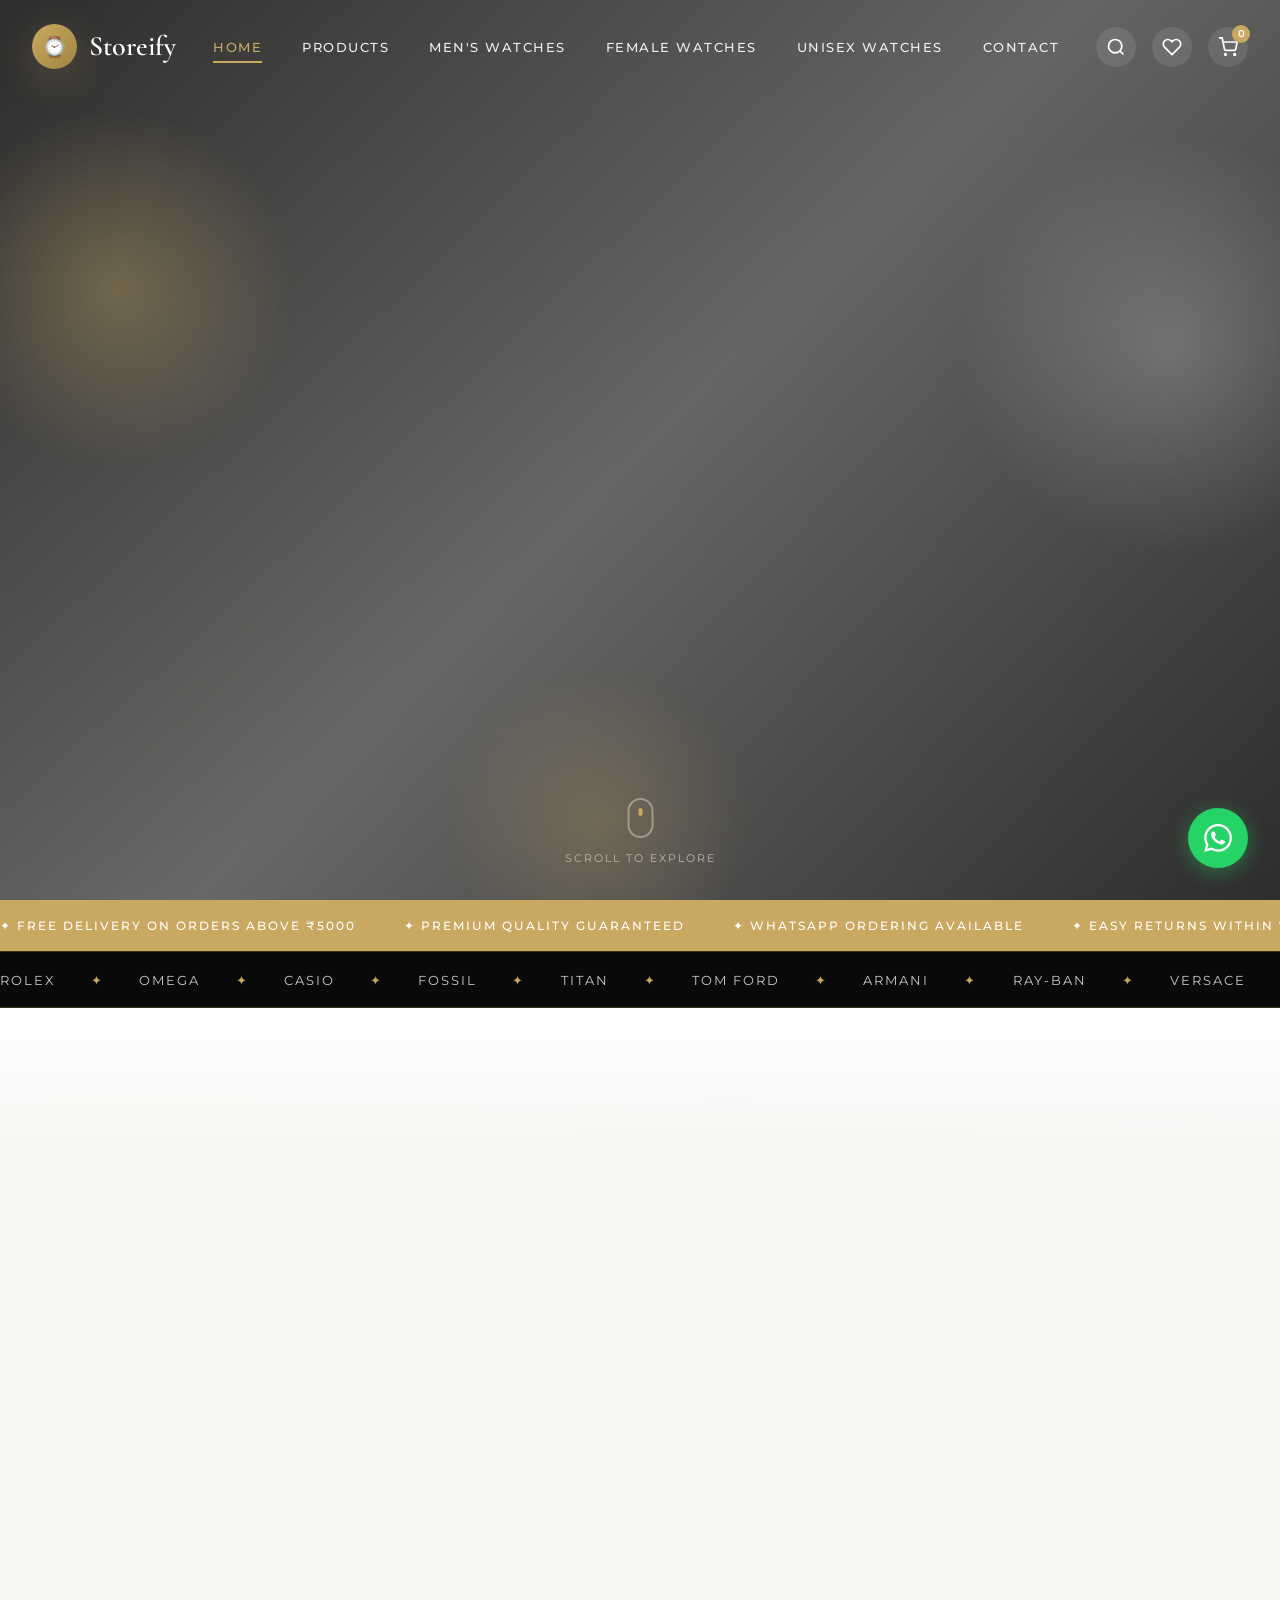
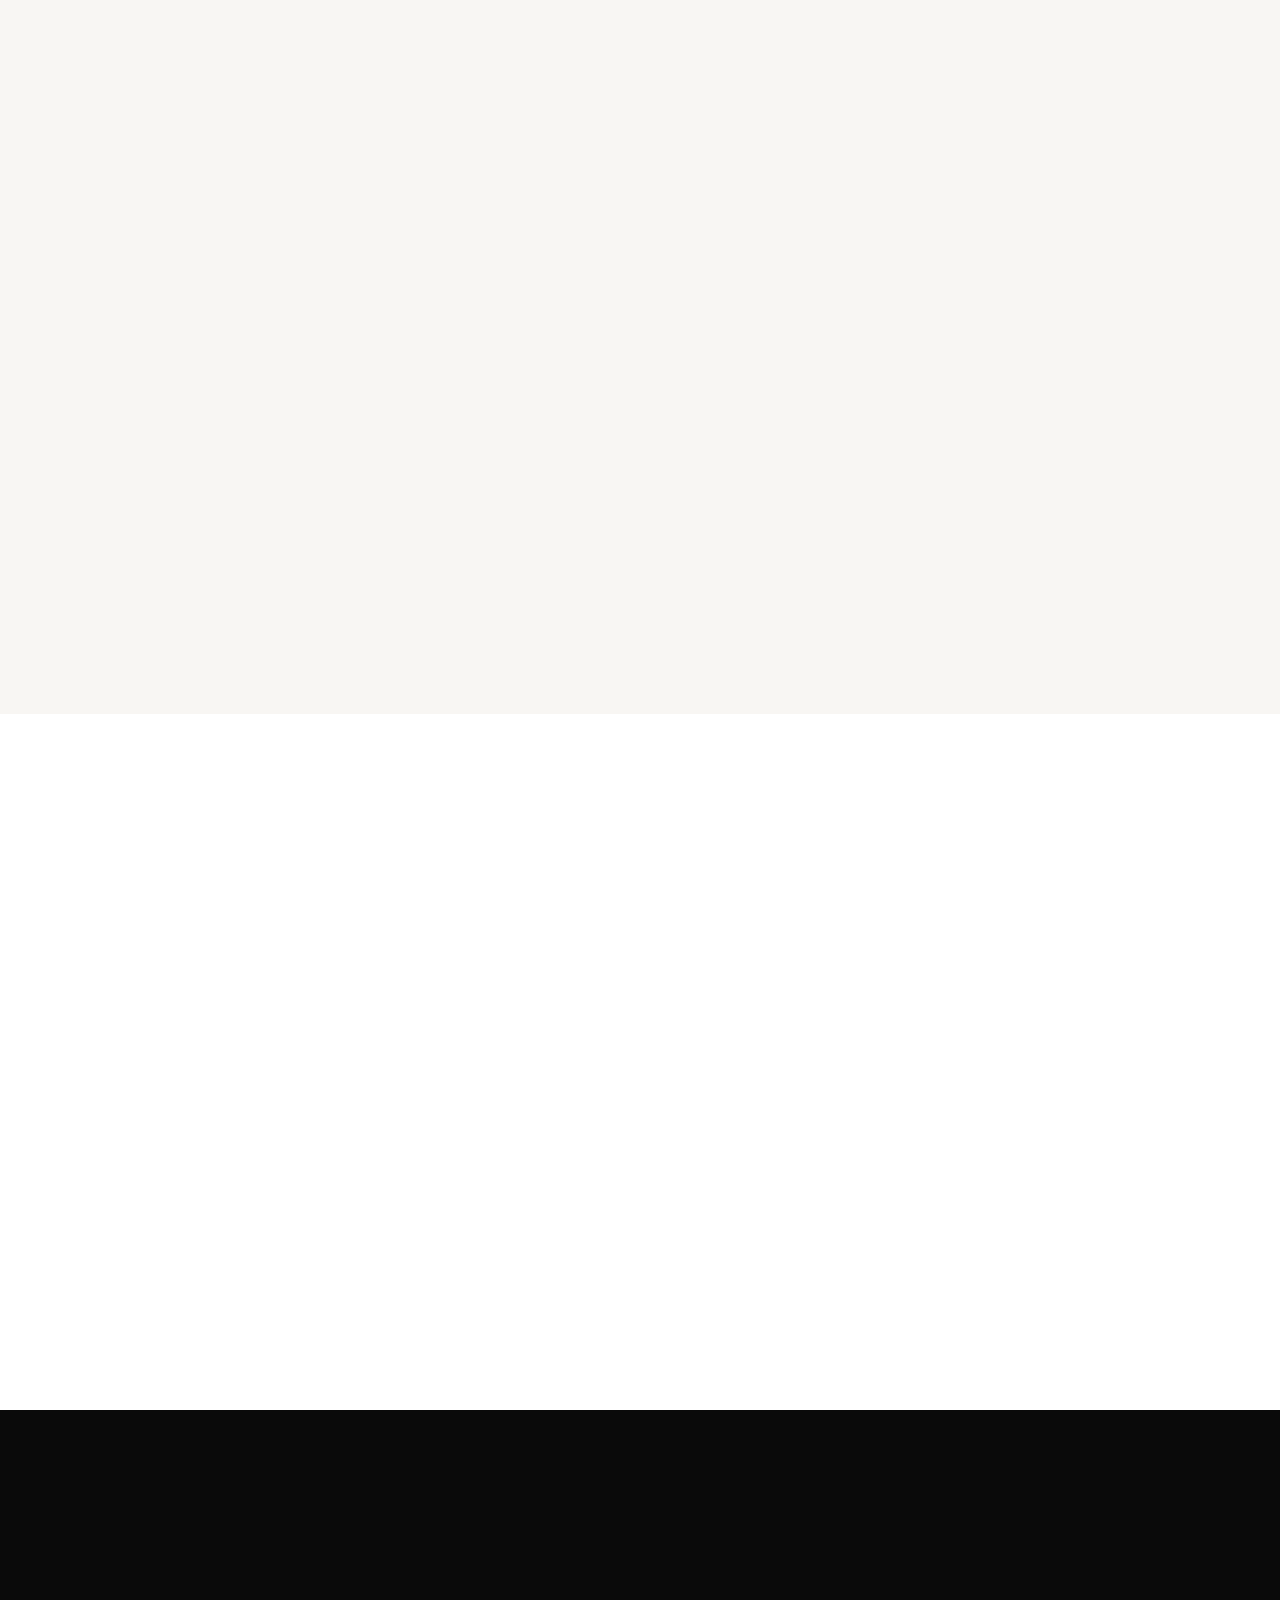
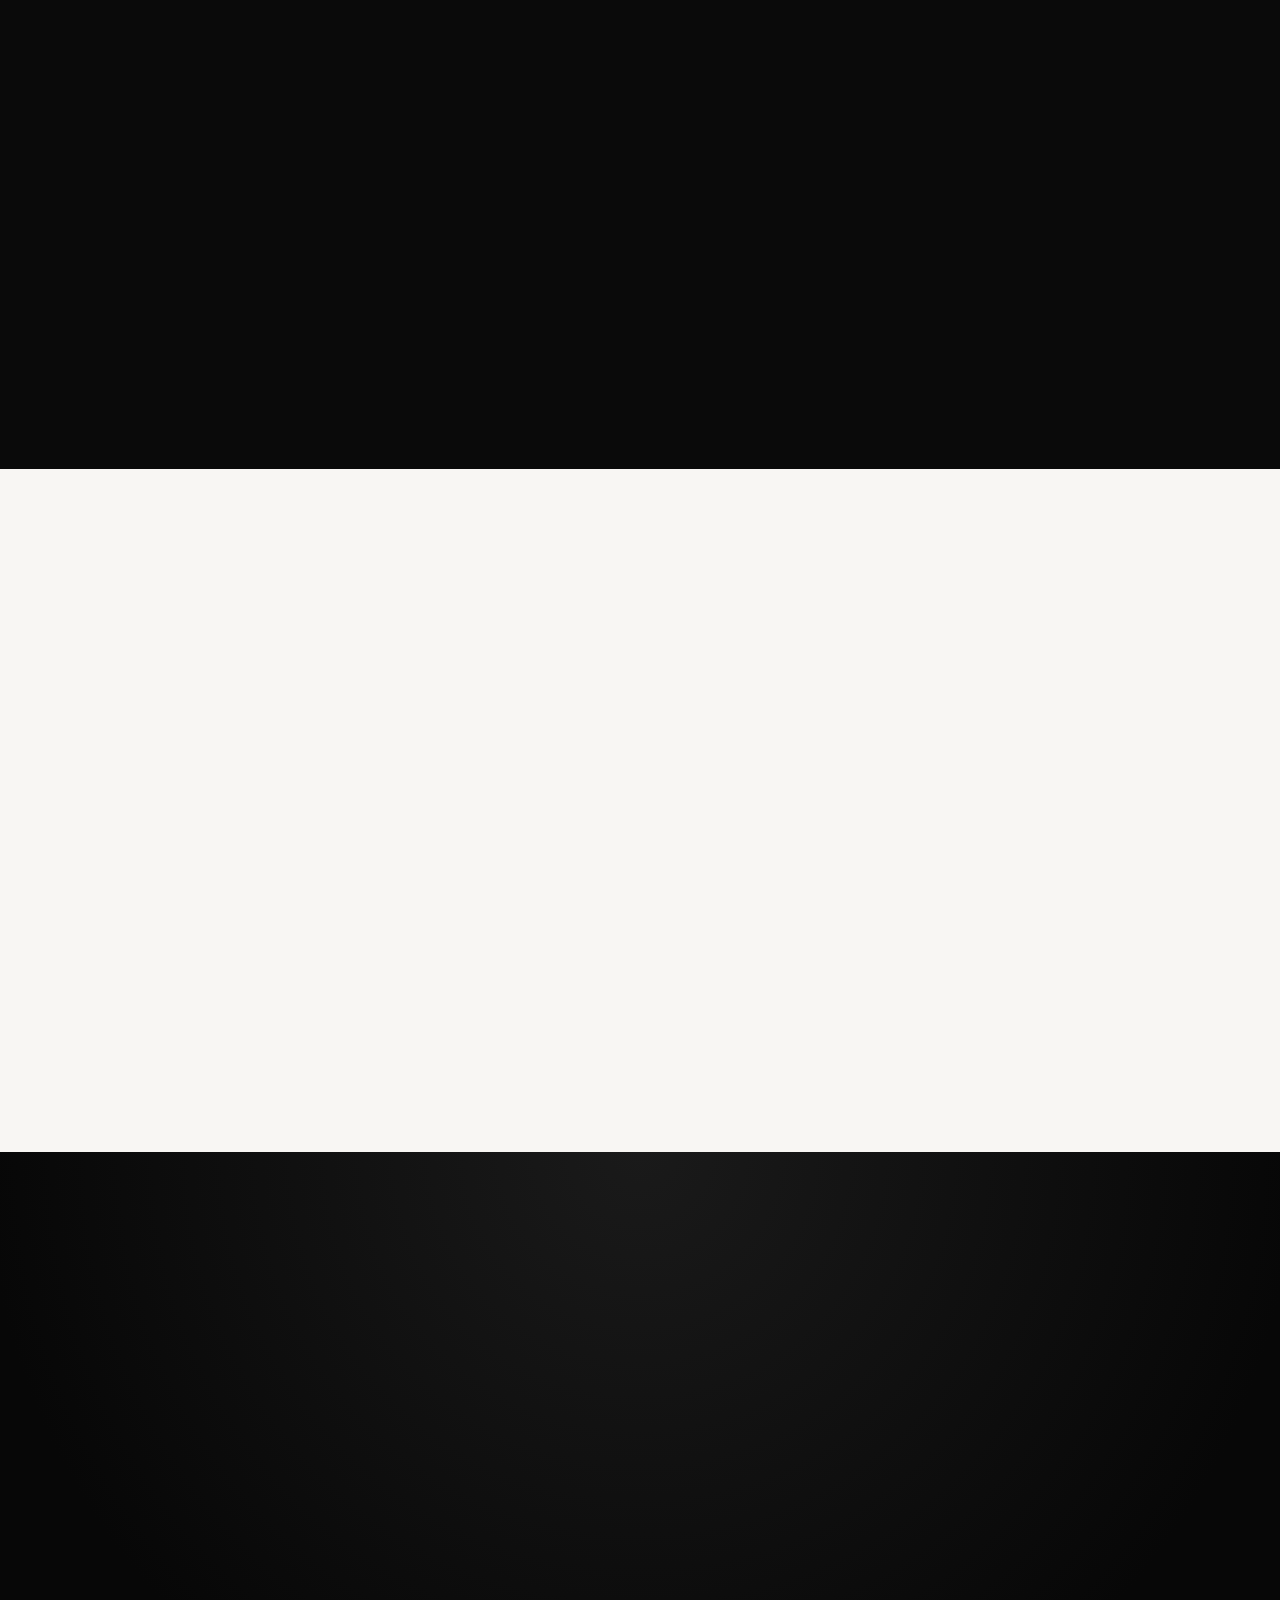
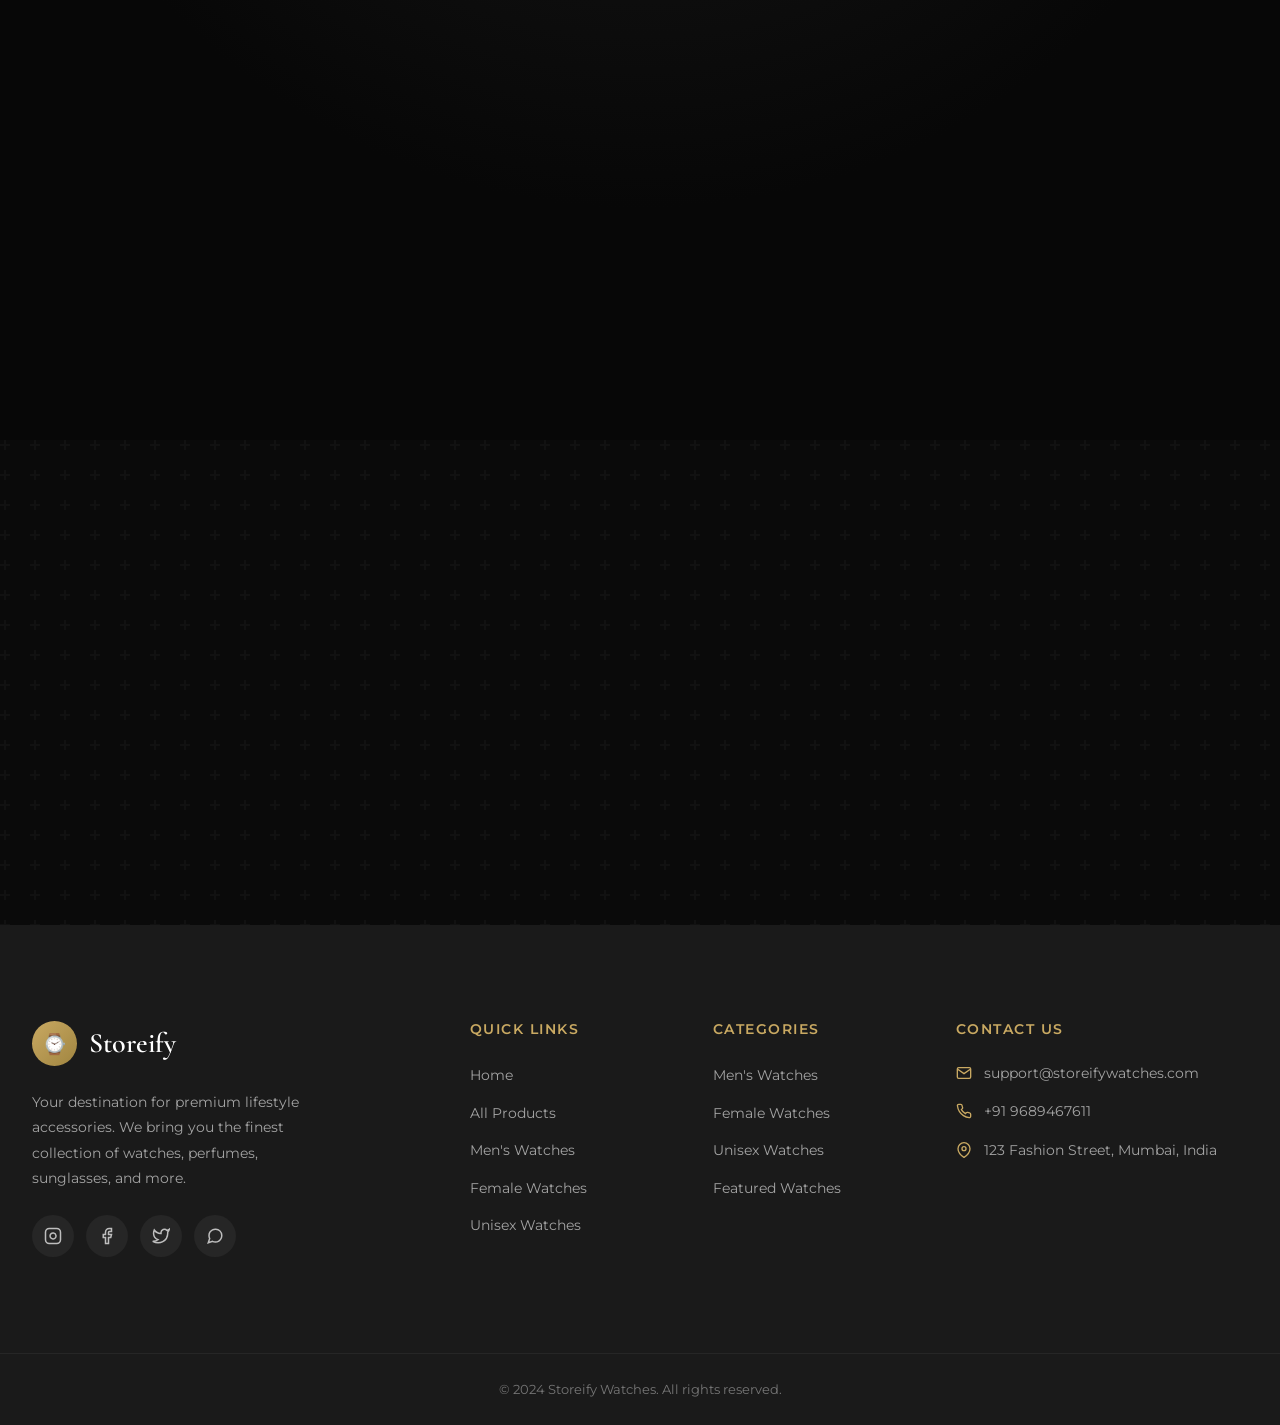
==== commit 704bacd7: "Add watch subcategories and hide non-watch category options" ====
--- a/index.html
+++ b/index.html
@@ -12,7 +12,7 @@
     <link href="https://fonts.googleapis.com/css2?family=Cormorant+Garamond:ital,wght@0,400;0,500;0,600;0,700;1,400&family=Montserrat:wght@300;400;500;600;700&display=swap" rel="stylesheet">
     
     <!-- Styles -->
-    <link rel="stylesheet" href="styles.css">
+    <link rel="stylesheet" href="styles2.css">
     
     <!-- GSAP for animations -->
     <script src="https://cdnjs.cloudflare.com/ajax/libs/gsap/3.12.2/gsap.min.js"></script>
@@ -27,15 +27,16 @@
     <nav class="navbar" id="navbar">
         <div class="container">
             <a href="index.html" class="logo">
-    <img src="logo2.jpeg" alt="Storeify Logo" class="logo-icon" style="width: 40px; height: 40px;">
-    <!-- <span class="logo-text">Storeify</span> -->
-</a>
+                <div class="logo-icon">⌚</div>
+                <span class="logo-text">Storeify</span>
+            </a>
             
             <ul class="nav-links" id="nav-links">
                 <li><a href="index.html" class="active">Home</a></li>
                 <li><a href="pages/products.html">Products</a></li>
-                <li><a href="pages/products.html?category=watches">Watches</a></li>
-                <li><a href="pages/products.html?category=perfumes">Perfumes</a></li>
+                <li><a href="pages/products.html?category=mens-watches">Men's Watches</a></li>
+                <li><a href="pages/products.html?category=female-watches">Female Watches</a></li>
+                <li><a href="pages/products.html?category=unisex-watches">Unisex Watches</a></li>
                 <li><a href="#footer">Contact</a></li>
             </ul>
             
@@ -70,608 +71,61 @@
     </nav>
 
     <!-- Video Hero Section -->
-<!-- ============================================
-     REPLACE THIS ENTIRE HERO SECTION
-     ============================================ -->
-
-<section class="photo-hero" id="hero">
-    <div class="hero-background">
-        <img src="rolex.jpeg" alt="Luxury Watch">
-        <div class="hero-overlay"></div>
-    </div>
-    
-    <div class="hero-content">
-        <span class="hero-label"> STOREIFY WATCHES</span>
-        <h1 class="hero-title">
-            Elevate Your Style With <span class="gold-text">Timeless Elegance</span>
-        </h1>
-        <p class="hero-description">
-            Discover our curated collection of luxury watches, exquisite perfumes, designer sunglasses, and exclusive couple accessories.
-        </p>
-        <div class="hero-buttons">
-            <a href="pages/products.html" class="btn btn-gold">
-                <span>Explore Collection</span>
-                <svg width="18" height="18" viewBox="0 0 24 24" fill="none" stroke="currentColor" stroke-width="2">
-                    <path d="M5 12h14M12 5l7 7-7 7"/>
-                </svg>
-            </a>
-            <a href="pages/products.html?category=watches" class="btn btn-outline-light">
-                <span>View Watches</span>
-            </a>
+    <section class="video-hero" id="hero">
+        <div class="hero-aurora" aria-hidden="true">
+            <span class="aurora-orb orb-1"></span>
+            <span class="aurora-orb orb-2"></span>
+            <span class="aurora-orb orb-3"></span>
+        </div>
+        <div class="video-container">
+            <video autoplay loop muted playsinline>
+                <source src="https://assets.mixkit.co/videos/preview/mixkit-man-putting-on-a-luxury-watch-2953-large.mp4" type="video/mp4">
+            </video>
+            <div class="video-overlay"></div>
         </div>
         
-        <div class="hero-stats">
-            <div class="stat">
-                <strong>50K+</strong>
-                <span>Happy Customers</span>
-            </div>
-            <div class="stat">
-                <strong>4.9★</strong>
-                <span>Rating</span>
-            </div>
-            <div class="stat">
-                <strong>100%</strong>
-                <span>Authentic</span>
-            </div>
-        </div>
-    </div>
-
-    <a href="#categories" class="scroll-indicator">
-        <span>Scroll</span>
-        <svg width="20" height="20" viewBox="0 0 24 24" fill="none" stroke="currentColor" stroke-width="2">
-            <path d="M12 5v14M19 12l-7 7-7-7"/>
-        </svg>
-    </a>
-</section>
-
-<style>
-/* ============================================
-   CLEAN PHOTO HERO - NO VIDEO, NO BLUR
-   ============================================ */
-
-.photo-hero {
-    position: relative;
-    height: 100vh;
-    min-height: 600px;
-    max-height: 900px;
-    display: flex;
-    align-items: center;
-    justify-content: center;
-    overflow: hidden;
-    background: #0a0a0a;
-}
-
-.hero-background {
-    position: absolute;
-    inset: 0;
-    z-index: 0;
-}
-
-.hero-background img {
-    width: 100%;
-    height: 100%;
-    object-fit: cover;
-    opacity: 0.4; /* Transparent image */
-}
-
-.hero-overlay {
-    position: absolute;
-    inset: 0;
-    background: linear-gradient(
-        to bottom,
-        rgba(10, 10, 10, 0.3) 0%,
-        rgba(10, 10, 10, 0.2) 50%,
-        rgba(10, 10, 10, 0.5) 100%
-    );
-    z-index: 1;
-}
-
-.hero-content {
-    position: relative;
-    z-index: 2;
-    text-align: center;
-    max-width: 800px;
-    padding: 0 1.5rem;
-    color: #fff;
-}
-
-.hero-label {
-    display: inline-block;
-    font-size: 0.75rem;
-    font-weight: 600;
-    text-transform: uppercase;
-    letter-spacing: 3px;
-    color: #c9a962;
-    margin-bottom: 1.5rem;
-    padding: 0.5rem 1rem;
-    border: 1px solid rgba(201, 169, 98, 0.4);
-    border-radius: 999px;
-}
-
-.hero-title {
-    font-family: 'Cormorant Garamond', Georgia, serif;
-    font-size: clamp(2rem, 5vw, 3.5rem);
-    font-weight: 600;
-    line-height: 1.2;
-    margin-bottom: 1.5rem;
-    color: #fff;
-}
-
-.gold-text {
-    color: #c9a962;
-}
-
-.hero-description {
-    font-size: clamp(1rem, 2vw, 1.125rem);
-    color: rgba(255, 255, 255, 0.85);
-    line-height: 1.7;
-    max-width: 600px;
-    margin: 0 auto 2rem;
-}
-
-.hero-buttons {
-    display: flex;
-    gap: 1rem;
-    justify-content: center;
-    flex-wrap: wrap;
-    margin-bottom: 3rem;
-}
-
-.btn {
-    display: inline-flex;
-    align-items: center;
-    gap: 0.5rem;
-    padding: 1rem 2rem;
-    font-family: 'Montserrat', sans-serif;
-    font-size: 0.875rem;
-    font-weight: 500;
-    letter-spacing: 0.5px;
-    border-radius: 999px;
-    text-decoration: none;
-    transition: all 0.3s ease;
-}
-
-.btn-gold {
-    background: #c9a962;
-    color: #fff;
-    border: none;
-}
-
-.btn-gold:hover {
-    background: #b8984f;
-    transform: translateY(-2px);
-}
-
-.btn-outline-light {
-    background: transparent;
-    color: #fff;
-    border: 1px solid rgba(255, 255, 255, 0.3);
-}
-
-.btn-outline-light:hover {
-    background: #fff;
-    color: #0a0a0a;
-    border-color: #fff;
-}
-
-.hero-stats {
-    display: flex;
-    justify-content: center;
-    gap: 3rem;
-    flex-wrap: wrap;
-}
-
-.stat {
-    text-align: center;
-}
-
-.stat strong {
-    display: block;
-    font-family: 'Cormorant Garamond', Georgia, serif;
-    font-size: 1.75rem;
-    font-weight: 700;
-    color: #c9a962;
-    margin-bottom: 0.25rem;
-}
-
-.stat span {
-    font-size: 0.75rem;
-    text-transform: uppercase;
-    letter-spacing: 1px;
-    color: rgba(255, 255, 255, 0.6);
-}
-
-.scroll-indicator {
-    position: absolute;
-    bottom: 2rem;
-    left: 50%;
-    transform: translateX(-50%);
-    display: flex;
-    flex-direction: column;
-    align-items: center;
-    gap: 0.5rem;
-    color: rgba(255, 255, 255, 0.5);
-    font-size: 0.75rem;
-    text-transform: uppercase;
-    letter-spacing: 2px;
-    text-decoration: none;
-    z-index: 2;
-    transition: color 0.3s ease;
-    animation: bounce 2s infinite;
-}
-
-.scroll-indicator:hover {
-    color: #c9a962;
-}
-
-.scroll-indicator svg {
-    animation: scroll-down 1.5s infinite;
-}
-
-@keyframes bounce {
-    0%, 20%, 50%, 80%, 100% { transform: translateX(-50%) translateY(0); }
-    40% { transform: translateX(-50%) translateY(-10px); }
-    60% { transform: translateX(-50%) translateY(-5px); }
-}
-
-@keyframes scroll-down {
-    0% { transform: translateY(0); opacity: 1; }
-    100% { transform: translateY(8px); opacity: 0; }
-}
-
-/* Mobile Optimization */
-@media (max-width: 768px) {
-    .photo-hero {
-        min-height: 100vh;
-        max-height: none;
-    }
-    
-    .hero-content {
-        padding: 0 1.25rem;
-    }
-    
-    .hero-title {
-        font-size: clamp(1.75rem, 8vw, 2.5rem);
-        line-height: 1.3;
-    }
-    
-    .hero-description {
-        font-size: 1rem;
-        margin-bottom: 1.5rem;
-    }
-    
-    .hero-buttons {
-        flex-direction: column;
-        width: 100%;
-        max-width: 280px;
-        margin: 0 auto 2rem;
-    }
-    
-    .btn {
-        width: 100%;
-        justify-content: center;
-        padding: 0.875rem 1.5rem;
-    }
-    
-    .hero-stats {
-        gap: 2rem;
-    }
-    
-    .stat strong {
-        font-size: 1.5rem;
-    }
-    
-    .scroll-indicator {
-        bottom: 1.5rem;
-    }
-}
-
-@media (max-width: 480px) {
-    .hero-label {
-        font-size: 0.6875rem;
-        padding: 0.4rem 0.875rem;
-        margin-bottom: 1rem;
-    }
-    
-    .hero-stats {
-        gap: 1.5rem;
-    }
-    
-    .stat span {
-        font-size: 0.6875rem;
-    }
-    
-    .hero-background img {
-        opacity: 0.35; /* Even more transparent on mobile */
-    }
-}
-
-/* Reduced motion */
-@media (prefers-reduced-motion: reduce) {
-    .scroll-indicator {
-        animation: none;
-    }
-    
-    .scroll-indicator svg {
-        animation: none;
-    }
-    
-    .btn {
-        transition: none;
-    }
-}
-</style>
-
-<style>
-/* Clean Hero Section */
-.video-hero {
-    position: relative;
-    height: 100vh;
-    min-height: 600px;
-    max-height: 900px;
-    display: flex;
-    align-items: center;
-    justify-content: center;
-    overflow: hidden;
-    background: #0a0a0a;
-}
-
-.video-container {
-    position: absolute;
-    inset: 0;
-    z-index: 0;
-}
-
-.video-container video {
-    width: 100%;
-    height: 100%;
-    object-fit: cover;
-    opacity: 0.6;
-}
-
-.video-overlay {
-    position: absolute;
-    inset: 0;
-    background: linear-gradient(
-        to bottom,
-        rgba(10, 10, 10, 0.7) 0%,
-        rgba(10, 10, 10, 0.5) 50%,
-        rgba(10, 10, 10, 0.8) 100%
-    );
-    z-index: 1;
-}
-
-.hero-content {
-    position: relative;
-    z-index: 2;
-    text-align: center;
-    max-width: 800px;
-    padding: 0 1.5rem;
-    color: #fff;
-}
-
-.hero-label {
-    display: inline-block;
-    font-size: 0.75rem;
-    font-weight: 600;
-    text-transform: uppercase;
-    letter-spacing: 3px;
-    color: #c9a962;
-    margin-bottom: 1.5rem;
-    padding: 0.5rem 1rem;
-    border: 1px solid rgba(201, 169, 98, 0.4);
-    border-radius: 999px;
-}
-
-.hero-title {
-    font-family: 'Cormorant Garamond', Georgia, serif;
-    font-size: clamp(2rem, 5vw, 3.5rem);
-    font-weight: 600;
-    line-height: 1.2;
-    margin-bottom: 1.5rem;
-    color: #fff;
-}
-
-.gold-text {
-    color: #c9a962;
-}
-
-.hero-description {
-    font-size: clamp(1rem, 2vw, 1.125rem);
-    color: rgba(255, 255, 255, 0.75);
-    line-height: 1.7;
-    max-width: 600px;
-    margin: 0 auto 2rem;
-}
-
-.hero-buttons {
-    display: flex;
-    gap: 1rem;
-    justify-content: center;
-    flex-wrap: wrap;
-    margin-bottom: 3rem;
-}
-
-.btn {
-    display: inline-flex;
-    align-items: center;
-    gap: 0.5rem;
-    padding: 1rem 2rem;
-    font-family: 'Montserrat', sans-serif;
-    font-size: 0.875rem;
-    font-weight: 500;
-    letter-spacing: 0.5px;
-    border-radius: 999px;
-    text-decoration: none;
-    transition: all 0.3s ease;
-}
-
-.btn-gold {
-    background: #c9a962;
-    color: #fff;
-    border: none;
-}
-
-.btn-gold:hover {
-    background: #b8984f;
-    transform: translateY(-2px);
-}
-
-.btn-outline-light {
-    background: transparent;
-    color: #fff;
-    border: 1px solid rgba(255, 255, 255, 0.3);
-}
-
-.btn-outline-light:hover {
-    background: #fff;
-    color: #0a0a0a;
-    border-color: #fff;
-}
-
-.hero-stats {
-    display: flex;
-    justify-content: center;
-    gap: 3rem;
-    flex-wrap: wrap;
-}
-
-.stat {
-    text-align: center;
-}
-
-.stat strong {
-    display: block;
-    font-family: 'Cormorant Garamond', Georgia, serif;
-    font-size: 1.75rem;
-    font-weight: 700;
-    color: #c9a962;
-    margin-bottom: 0.25rem;
-}
-
-.stat span {
-    font-size: 0.75rem;
-    text-transform: uppercase;
-    letter-spacing: 1px;
-    color: rgba(255, 255, 255, 0.6);
-}
-
-.scroll-indicator {
-    position: absolute;
-    bottom: 2rem;
-    left: 50%;
-    transform: translateX(-50%);
-    display: flex;
-    flex-direction: column;
-    align-items: center;
-    gap: 0.5rem;
-    color: rgba(255, 255, 255, 0.5);
-    font-size: 0.75rem;
-    text-transform: uppercase;
-    letter-spacing: 2px;
-    text-decoration: none;
-    z-index: 2;
-    transition: color 0.3s ease;
-    animation: bounce 2s infinite;
-}
-
-.scroll-indicator:hover {
-    color: #c9a962;
-}
-
-.scroll-indicator svg {
-    animation: scroll-down 1.5s infinite;
-}
-
-@keyframes bounce {
-    0%, 20%, 50%, 80%, 100% { transform: translateX(-50%) translateY(0); }
-    40% { transform: translateX(-50%) translateY(-10px); }
-    60% { transform: translateX(-50%) translateY(-5px); }
-}
-
-@keyframes scroll-down {
-    0% { transform: translateY(0); opacity: 1; }
-    100% { transform: translateY(8px); opacity: 0; }
-}
-
-/* Mobile Optimization */
-@media (max-width: 768px) {
-    .video-hero {
-        min-height: 100vh;
-        max-height: none;
-    }
-    
-    .hero-content {
-        padding: 0 1.25rem;
-    }
-    
-    .hero-title {
-        font-size: clamp(1.75rem, 8vw, 2.5rem);
-        line-height: 1.3;
-    }
-    
-    .hero-description {
-        font-size: 1rem;
-        margin-bottom: 1.5rem;
-    }
-    
-    .hero-buttons {
-        flex-direction: column;
-        width: 100%;
-        max-width: 280px;
-        margin: 0 auto 2rem;
-    }
-    
-    .btn {
-        width: 100%;
-        justify-content: center;
-        padding: 0.875rem 1.5rem;
-    }
-    
-    .hero-stats {
-        gap: 2rem;
-    }
-    
-    .stat strong {
-        font-size: 1.5rem;
-    }
-    
-    .scroll-indicator {
-        bottom: 1.5rem;
-    }
-}
-
-@media (max-width: 480px) {
-    .hero-label {
-        font-size: 0.6875rem;
-        padding: 0.4rem 0.875rem;
-        margin-bottom: 1rem;
-    }
-    
-    .hero-stats {
-        gap: 1.5rem;
-    }
-    
-    .stat span {
-        font-size: 0.6875rem;
-    }
-}
-
-/* Reduced motion */
-@media (prefers-reduced-motion: reduce) {
-    .scroll-indicator {
-        animation: none;
-    }
-    
-    .scroll-indicator svg {
-        animation: none;
-    }
-    
-    .btn {
-        transition: none;
-    }
-}
-</style>
+        <div class="hero-content">
+            <div class="hero-brand-mark" data-animate="fade-up">
+                <span class="crown">♛</span>
+                <span class="brand-name">STOREIFY WATCHES</span>
+            </div>
+            <span class="hero-label" data-animate="fade-up">Premium Collection</span>
+            <h1 class="hero-title" data-animate="fade-up" data-delay="0.2">
+                Elevate Your Style With <span class="gold-text">Timeless Elegance</span>
+            </h1>
+            <p class="hero-description" data-animate="fade-up" data-delay="0.4">
+                Discover our curated collection of luxury watches, exquisite perfumes, designer sunglasses, and exclusive couple accessories.
+            </p>
+            <div class="hero-buttons" data-animate="fade-up" data-delay="0.6">
+                <a href="pages/products.html" class="btn btn-gold">
+                    <span>Explore Collection</span>
+                    <svg width="18" height="18" viewBox="0 0 24 24" fill="none" stroke="currentColor" stroke-width="2">
+                        <path d="M5 12h14M12 5l7 7-7 7"/>
+                    </svg>
+                </a>
+                <a href="pages/products.html?category=mens-watches" class="btn btn-outline-light">
+                    <span>View Watches</span>
+                </a>
+            </div>
+        </div>
+        
+
+        <div class="hero-float-gallery" aria-hidden="true">
+            <div class="float-card watch-glow" data-animate="slide-left">
+                <img src="https://images.unsplash.com/photo-1524805444758-089113d48a6d?w=700&q=80" alt="Premium black watch">
+            </div>
+            <div class="float-card perfume-glow" data-animate="slide-left" data-delay="0.15">
+                <img src="https://images.unsplash.com/photo-1594035910387-fea47794261f?w=700&q=80" alt="Luxury perfume bottle">
+            </div>
+        </div>
+
+        <div class="scroll-indicator">
+            <div class="mouse">
+                <div class="wheel"></div>
+            </div>
+            <span>Scroll to explore</span>
+        </div>
+    </section>
 
     <!-- Marquee Section -->
     <div class="marquee-section">
@@ -762,11 +216,10 @@
             
             <!-- Category Filters -->
             <div class="filter-tabs" data-animate="fade-up" data-delay="0.2" id="category-filters">
-                <button class="filter-tab active" data-filter="all">All</button>
-                <button class="filter-tab" data-filter="watches">Watches</button>
-                <button class="filter-tab" data-filter="perfumes">Perfumes</button>
-                <button class="filter-tab" data-filter="sunglasses">Sunglasses</button>
-                <button class="filter-tab" data-filter="couple-accessories">Couple</button>
+                <button class="filter-tab active" data-filter="all">All Watches</button>
+                <button class="filter-tab" data-filter="mens-watches">Men's Watches</button>
+                <button class="filter-tab" data-filter="female-watches">Female Watches</button>
+                <button class="filter-tab" data-filter="unisex-watches">Unisex Watches</button>
             </div>
             
             <div class="products-grid" id="products-grid">
@@ -783,495 +236,6 @@
             </div>
         </div>
     </section>
-    
-    
-    <!-- ============================================
-     SNIPPET 4: TESTIMONIAL MARQUEE
-     Place between Products and Experience
-     ============================================ -->
-<section class="testimonial-marquee" id="reviews">
-    <div class="container">
-        <div class="marquee-header">
-            <span class="section-label">Testimonials</span>
-            <h2 class="section-title">Loved by Thousands</h2>
-        </div>
-    </div>
-    
-    <div class="marquee-wrapper">
-        <div class="marquee-row marquee-left" id="marqueeLeft">
-            <div class="review-card">
-                <div class="review-stars">★★★★★</div>
-                <p>"The watch exceeded all expectations. Swiss quality at an incredible price point."</p>
-                <div class="reviewer">
-                    <img src="https://images.unsplash.com/photo-1507003211169-0a1dd7228f2d?w=100&q=80" alt="User">
-                    <div>
-                        <strong>Rahul M.</strong>
-                        <span>Mumbai</span>
-                    </div>
-                </div>
-            </div>
-            <div class="review-card">
-                <div class="review-stars">★★★★★</div>
-                <p>"Fast delivery and the packaging was luxurious. Perfect gift for my anniversary."</p>
-                <div class="reviewer">
-                    <img src="https://images.unsplash.com/photo-1494790108377-be9c29b29330?w=100&q=80" alt="User">
-                    <div>
-                        <strong>Priya S.</strong>
-                        <span>Delhi</span>
-                    </div>
-                </div>
-            </div>
-            <div class="review-card">
-                <div class="review-stars">★★★★★</div>
-                <p>"Customer service via WhatsApp was instant. Highly recommend Storeify!"</p>
-                <div class="reviewer">
-                    <img src="https://images.unsplash.com/photo-1500648767791-00dcc994a43e?w=100&q=80" alt="User">
-                    <div>
-                        <strong>Arjun K.</strong>
-                        <span>Bangalore</span>
-                    </div>
-                </div>
-            </div>
-            <div class="review-card">
-                <div class="review-stars">★★★★★</div>
-                <p>"The perfume collection is authentic and long-lasting. Will buy again."</p>
-                <div class="reviewer">
-                    <img src="https://images.unsplash.com/photo-1438761681033-6461ffad8d80?w=100&q=80" alt="User">
-                    <div>
-                        <strong>Neha R.</strong>
-                        <span>Pune</span>
-                    </div>
-                </div>
-            </div>
-        </div>
-        
-        <div class="marquee-row marquee-right" id="marqueeRight">
-            <div class="review-card dark">
-                <div class="review-stars">★★★★★</div>
-                <p>"Best sunglasses I've owned. UV protection and style combined perfectly."</p>
-                <div class="reviewer">
-                    <img src="https://images.unsplash.com/photo-1472099645785-5658abf4ff4e?w=100&q=80" alt="User">
-                    <div>
-                        <strong>Vikram T.</strong>
-                        <span>Chennai</span>
-                    </div>
-                </div>
-            </div>
-            <div class="review-card dark">
-                <div class="review-stars">★★★★★</div>
-                <p>"Couple watches were a hit! Beautiful craftsmanship and attention to detail."</p>
-                <div class="reviewer">
-                    <img src="https://images.unsplash.com/photo-1544005313-94ddf0286df2?w=100&q=80" alt="User">
-                    <div>
-                        <strong>Ananya P.</strong>
-                        <span>Hyderabad</span>
-                    </div>
-                </div>
-            </div>
-            <div class="review-card dark">
-                <div class="review-stars">★★★★★</div>
-                <p>"7-day return policy gave me confidence. But I kept everything!"</p>
-                <div class="reviewer">
-                    <img src="https://images.unsplash.com/photo-1506794778202-cad84cf45f1d?w=100&q=80" alt="User">
-                    <div>
-                        <strong>Karan S.</strong>
-                        <span>Jaipur</span>
-                    </div>
-                </div>
-            </div>
-            <div class="review-card dark">
-                <div class="review-stars">★★★★★</div>
-                <p>"Premium quality without the premium price tag. Storeify is my go-to."</p>
-                <div class="reviewer">
-                    <img src="https://images.unsplash.com/photo-1534528741775-53994a69daeb?w=100&q=80" alt="User">
-                    <div>
-                        <strong>Meera J.</strong>
-                        <span>Ahmedabad</span>
-                    </div>
-                </div>
-            </div>
-        </div>
-    </div>
-</section>
-
-<style>
-.testimonial-marquee {
-    padding: 5rem 0;
-    background: var(--color-cream);
-    overflow: hidden;
-}
-
-.marquee-header {
-    text-align: center;
-    margin-bottom: 3rem;
-}
-
-.marquee-wrapper {
-    display: flex;
-    flex-direction: column;
-    gap: 1.5rem;
-}
-
-.marquee-row {
-    display: flex;
-    gap: 1.5rem;
-    width: max-content;
-    animation: scrollLeft 30s linear infinite;
-}
-
-.marquee-row:hover {
-    animation-play-state: paused;
-}
-
-.marquee-right {
-    animation: scrollRight 30s linear infinite;
-    margin-left: -200px;
-}
-
-@keyframes scrollLeft {
-    0% { transform: translateX(0); }
-    100% { transform: translateX(-50%); }
-}
-
-@keyframes scrollRight {
-    0% { transform: translateX(-50%); }
-    100% { transform: translateX(0); }
-}
-
-.review-card {
-    width: 400px;
-    padding: 2rem;
-    background: var(--color-white);
-    border-radius: 20px;
-    box-shadow: 0 10px 40px rgba(0,0,0,0.06);
-    border: 1px solid rgba(201,169,98,0.1);
-    flex-shrink: 0;
-    transition: transform 0.3s ease;
-}
-
-.review-card:hover {
-    transform: translateY(-5px);
-}
-
-.review-card.dark {
-    background: var(--color-primary);
-    color: var(--color-white);
-}
-
-.review-card.dark p {
-    color: rgba(255,255,255,0.8);
-}
-
-.review-stars {
-    color: var(--color-gold);
-    font-size: 1.25rem;
-    letter-spacing: 2px;
-    margin-bottom: 1rem;
-}
-
-.review-card p {
-    font-size: 1rem;
-    line-height: 1.7;
-    color: var(--color-gray-600);
-    margin-bottom: 1.5rem;
-    font-style: italic;
-}
-
-.reviewer {
-    display: flex;
-    align-items: center;
-    gap: 1rem;
-}
-
-.reviewer img {
-    width: 48px;
-    height: 48px;
-    border-radius: 50%;
-    object-fit: cover;
-    border: 2px solid var(--color-gold);
-}
-
-.reviewer div {
-    display: flex;
-    flex-direction: column;
-}
-
-.reviewer strong {
-    font-weight: 600;
-    color: var(--color-primary);
-    font-size: 0.9375rem;
-}
-
-.review-card.dark .reviewer strong {
-    color: var(--color-white);
-}
-
-.reviewer span {
-    font-size: 0.8125rem;
-    color: var(--color-gray-400);
-}
-
-/* Mobile Optimization */
-@media (max-width: 768px) {
-    .testimonial-marquee {
-        padding: 3rem 0;
-    }
-    
-    .review-card {
-        width: 320px;
-        padding: 1.5rem;
-    }
-    
-    .marquee-right {
-        margin-left: -100px;
-    }
-}
-
-@media (max-width: 480px) {
-    .review-card {
-        width: 280px;
-    }
-    
-    .review-card p {
-        font-size: 0.9375rem;
-    }
-}
-</style>
-
-<script>
-// Pause on hover functionality
-const marquees = document.querySelectorAll('.marquee-row');
-
-marquees.forEach(marquee => {
-    marquee.addEventListener('mouseenter', () => {
-        marquee.style.animationPlayState = 'paused';
-    });
-    
-    marquee.addEventListener('mouseleave', () => {
-        marquee.style.animationPlayState = 'running';
-    });
-});
-</script>
-    
-    <!-- ============================================
-     SNIPPET 1: PARALLAX SHOWCASE SECTION
-     Place between Experience and Features
-     ============================================ -->
-<section class="parallax-showcase" id="showcase">
-    <div class="showcase-bg" style="background-image: url('https://images.unsplash.com/photo-1614164185128-e4ec99c436d7?w=1600&q=80')"></div>
-    <div class="showcase-overlay"></div>
-    
-    <div class="container">
-        <div class="showcase-content">
-            <span class="showcase-label" data-reveal>Curated Excellence</span>
-            <h2 class="showcase-title" data-reveal>Every Piece Tells a Story</h2>
-            <p class="showcase-text" data-reveal>From Swiss precision to Parisian elegance, discover accessories that define your signature style.</p>
-            
-            <div class="showcase-stats">
-                <div class="stat-box" data-reveal data-delay="0.1">
-                    <div class="stat-icon">◈</div>
-                    <span class="stat-value">Swiss</span>
-                    <span class="stat-desc">Movement</span>
-                </div>
-                <div class="stat-box" data-reveal data-delay="0.2">
-                    <div class="stat-icon">◈</div>
-                    <span class="stat-value">18K</span>
-                    <span class="stat-desc">Gold Plated</span>
-                </div>
-                <div class="stat-box" data-reveal data-delay="0.3">
-                    <div class="stat-icon">◈</div>
-                    <span class="stat-value">100%</span>
-                    <span class="stat-desc">Authentic</span>
-                </div>
-            </div>
-        </div>
-    </div>
-</section>
-
-<style>
-.parallax-showcase {
-    position: relative;
-    padding: 10rem 0;
-    overflow: hidden;
-    min-height: 80vh;
-    display: flex;
-    align-items: center;
-}
-
-.showcase-bg {
-    position: absolute;
-    inset: 0;
-    background-size: cover;
-    background-position: center;
-    background-attachment: fixed;
-    transform: scale(1.1);
-}
-
-.showcase-overlay {
-    position: absolute;
-    inset: 0;
-    background: linear-gradient(135deg, rgba(10,10,10,0.92) 0%, rgba(10,10,10,0.7) 50%, rgba(201,169,98,0.15) 100%);
-}
-
-.showcase-content {
-    position: relative;
-    z-index: 2;
-    max-width: 700px;
-}
-
-.showcase-label {
-    display: inline-block;
-    font-size: 0.75rem;
-    font-weight: 600;
-    text-transform: uppercase;
-    letter-spacing: 4px;
-    color: var(--color-gold);
-    margin-bottom: 1.5rem;
-    padding: 0.5rem 1.25rem;
-    border: 1px solid rgba(201,169,98,0.4);
-    border-radius: 999px;
-    background: rgba(201,169,98,0.08);
-    backdrop-filter: blur(10px);
-}
-
-.showcase-title {
-    font-family: var(--font-display);
-    font-size: clamp(2.5rem, 5vw, 4rem);
-    font-weight: 600;
-    color: var(--color-white);
-    line-height: 1.1;
-    margin-bottom: 1.5rem;
-    text-shadow: 0 4px 30px rgba(0,0,0,0.3);
-}
-
-.showcase-text {
-    font-size: 1.125rem;
-    color: rgba(255,255,255,0.75);
-    line-height: 1.8;
-    margin-bottom: 3rem;
-    max-width: 500px;
-}
-
-.showcase-stats {
-    display: grid;
-    grid-template-columns: repeat(3, 1fr);
-    gap: 1.5rem;
-}
-
-.stat-box {
-    background: rgba(255,255,255,0.03);
-    border: 1px solid rgba(201,169,98,0.2);
-    border-radius: 16px;
-    padding: 1.75rem 1.25rem;
-    text-align: center;
-    backdrop-filter: blur(10px);
-    transition: all 0.4s cubic-bezier(0.4, 0, 0.2, 1);
-}
-
-.stat-box:hover {
-    transform: translateY(-8px);
-    background: rgba(201,169,98,0.1);
-    border-color: rgba(201,169,98,0.4);
-    box-shadow: 0 20px 40px rgba(201,169,98,0.15);
-}
-
-.stat-icon {
-    color: var(--color-gold);
-    font-size: 1.5rem;
-    margin-bottom: 0.75rem;
-    opacity: 0.8;
-}
-
-.stat-value {
-    display: block;
-    font-family: var(--font-display);
-    font-size: 1.75rem;
-    font-weight: 700;
-    color: var(--color-white);
-    line-height: 1;
-}
-
-.stat-desc {
-    display: block;
-    font-size: 0.75rem;
-    text-transform: uppercase;
-    letter-spacing: 2px;
-    color: rgba(255,255,255,0.5);
-    margin-top: 0.5rem;
-}
-
-/* Mobile Optimization */
-@media (max-width: 768px) {
-    .parallax-showcase {
-        padding: 6rem 0;
-        min-height: auto;
-    }
-    
-    .showcase-bg {
-        background-attachment: scroll;
-    }
-    
-    .showcase-stats {
-        grid-template-columns: 1fr;
-        gap: 1rem;
-    }
-    
-    .stat-box {
-        display: flex;
-        align-items: center;
-        gap: 1rem;
-        text-align: left;
-        padding: 1.25rem;
-    }
-    
-    .stat-icon {
-        margin-bottom: 0;
-        font-size: 1.25rem;
-    }
-    
-    .stat-value {
-        font-size: 1.25rem;
-    }
-    
-    .showcase-text {
-        font-size: 1rem;
-    }
-}
-
-/* Reveal Animation */
-[data-reveal] {
-    opacity: 0;
-    transform: translateY(30px);
-    transition: all 0.8s cubic-bezier(0.4, 0, 0.2, 1);
-}
-
-[data-reveal].revealed {
-    opacity: 1;
-    transform: translateY(0);
-}
-
-[data-reveal][data-delay="0.1"] { transition-delay: 0.1s; }
-[data-reveal][data-delay="0.2"] { transition-delay: 0.2s; }
-[data-reveal][data-delay="0.3"] { transition-delay: 0.3s; }
-</style>
-
-<script>
-// Intersection Observer for reveal animations
-const observerOptions = {
-    threshold: 0.1,
-    rootMargin: '0px 0px -50px 0px'
-};
-
-const observer = new IntersectionObserver((entries) => {
-    entries.forEach(entry => {
-        if (entry.isIntersecting) {
-            entry.target.classList.add('revealed');
-        }
-    });
-}, observerOptions);
-
-document.querySelectorAll('[data-reveal]').forEach(el => observer.observe(el));
-</script>
 
     <!-- Experience Section -->
     <section class="experience-section" id="experience">
@@ -1279,7 +243,7 @@
             <div class="experience-image" data-animate="slide-right">
                 <img src="https://images.unsplash.com/photo-1547996160-81dfa63595aa?w=800&q=80" alt="Luxury Watch Experience">
                 <div class="floating-card">
-                    <span class="floating-number">10+</span>
+                    <span class="floating-number">15+</span>
                     <span class="floating-text">Years of Excellence</span>
                 </div>
             </div>
@@ -1287,7 +251,7 @@
                 <span class="section-label">Our Story</span>
                 <h2 class="section-title">The Storeify Experience</h2>
                 <p class="experience-text">
-                    Since 2015, Storeify has been India's premier destination for luxury lifestyle accessories. We curate the finest collection of watches, perfumes, and accessories from around the world.
+                    Since 2009, Storeify has been India's premier destination for luxury lifestyle accessories. We curate the finest collection of watches, perfumes, and accessories from around the world.
                 </p>
                 <p class="experience-text">
                     Our commitment to quality and customer satisfaction has made us a trusted name among discerning customers who appreciate the finer things in life.
@@ -1309,226 +273,6 @@
             </div>
         </div>
     </section>
-    
-    <!-- ============================================
-     SNIPPET 1: PARALLAX SHOWCASE SECTION
-     Place between Experience and Features
-     ============================================ -->
-<section class="parallax-showcase" id="showcase">
-    <div class="showcase-bg" style="background-image: url('https://images.unsplash.com/photo-1614164185128-e4ec99c436d7?w=1600&q=80')"></div>
-    <div class="showcase-overlay"></div>
-    
-    <div class="container">
-        <div class="showcase-content">
-            <span class="showcase-label" data-reveal>Curated Excellence</span>
-            <h2 class="showcase-title" data-reveal>Every Piece Tells a Story</h2>
-            <p class="showcase-text" data-reveal>From Swiss precision to Parisian elegance, discover accessories that define your signature style.</p>
-            
-            <div class="showcase-stats">
-                <div class="stat-box" data-reveal data-delay="0.1">
-                    <div class="stat-icon">◈</div>
-                    <span class="stat-value">Swiss</span>
-                    <span class="stat-desc">Movement</span>
-                </div>
-                <div class="stat-box" data-reveal data-delay="0.2">
-                    <div class="stat-icon">◈</div>
-                    <span class="stat-value">18K</span>
-                    <span class="stat-desc">Gold Plated</span>
-                </div>
-                <div class="stat-box" data-reveal data-delay="0.3">
-                    <div class="stat-icon">◈</div>
-                    <span class="stat-value">100%</span>
-                    <span class="stat-desc">Authentic</span>
-                </div>
-            </div>
-        </div>
-    </div>
-</section>
-
-<style>
-.parallax-showcase {
-    position: relative;
-    padding: 10rem 0;
-    overflow: hidden;
-    min-height: 80vh;
-    display: flex;
-    align-items: center;
-}
-
-.showcase-bg {
-    position: absolute;
-    inset: 0;
-    background-size: cover;
-    background-position: center;
-    background-attachment: fixed;
-    transform: scale(1.1);
-}
-
-.showcase-overlay {
-    position: absolute;
-    inset: 0;
-    background: linear-gradient(135deg, rgba(10,10,10,0.92) 0%, rgba(10,10,10,0.7) 50%, rgba(201,169,98,0.15) 100%);
-}
-
-.showcase-content {
-    position: relative;
-    z-index: 2;
-    max-width: 700px;
-}
-
-.showcase-label {
-    display: inline-block;
-    font-size: 0.75rem;
-    font-weight: 600;
-    text-transform: uppercase;
-    letter-spacing: 4px;
-    color: var(--color-gold);
-    margin-bottom: 1.5rem;
-    padding: 0.5rem 1.25rem;
-    border: 1px solid rgba(201,169,98,0.4);
-    border-radius: 999px;
-    background: rgba(201,169,98,0.08);
-    backdrop-filter: blur(10px);
-}
-
-.showcase-title {
-    font-family: var(--font-display);
-    font-size: clamp(2.5rem, 5vw, 4rem);
-    font-weight: 600;
-    color: var(--color-white);
-    line-height: 1.1;
-    margin-bottom: 1.5rem;
-    text-shadow: 0 4px 30px rgba(0,0,0,0.3);
-}
-
-.showcase-text {
-    font-size: 1.125rem;
-    color: rgba(255,255,255,0.75);
-    line-height: 1.8;
-    margin-bottom: 3rem;
-    max-width: 500px;
-}
-
-.showcase-stats {
-    display: grid;
-    grid-template-columns: repeat(3, 1fr);
-    gap: 1.5rem;
-}
-
-.stat-box {
-    background: rgba(255,255,255,0.03);
-    border: 1px solid rgba(201,169,98,0.2);
-    border-radius: 16px;
-    padding: 1.75rem 1.25rem;
-    text-align: center;
-    backdrop-filter: blur(10px);
-    transition: all 0.4s cubic-bezier(0.4, 0, 0.2, 1);
-}
-
-.stat-box:hover {
-    transform: translateY(-8px);
-    background: rgba(201,169,98,0.1);
-    border-color: rgba(201,169,98,0.4);
-    box-shadow: 0 20px 40px rgba(201,169,98,0.15);
-}
-
-.stat-icon {
-    color: var(--color-gold);
-    font-size: 1.5rem;
-    margin-bottom: 0.75rem;
-    opacity: 0.8;
-}
-
-.stat-value {
-    display: block;
-    font-family: var(--font-display);
-    font-size: 1.75rem;
-    font-weight: 700;
-    color: var(--color-white);
-    line-height: 1;
-}
-
-.stat-desc {
-    display: block;
-    font-size: 0.75rem;
-    text-transform: uppercase;
-    letter-spacing: 2px;
-    color: rgba(255,255,255,0.5);
-    margin-top: 0.5rem;
-}
-
-/* Mobile Optimization */
-@media (max-width: 768px) {
-    .parallax-showcase {
-        padding: 6rem 0;
-        min-height: auto;
-    }
-    
-    .showcase-bg {
-        background-attachment: scroll;
-    }
-    
-    .showcase-stats {
-        grid-template-columns: 1fr;
-        gap: 1rem;
-    }
-    
-    .stat-box {
-        display: flex;
-        align-items: center;
-        gap: 1rem;
-        text-align: left;
-        padding: 1.25rem;
-    }
-    
-    .stat-icon {
-        margin-bottom: 0;
-        font-size: 1.25rem;
-    }
-    
-    .stat-value {
-        font-size: 1.25rem;
-    }
-    
-    .showcase-text {
-        font-size: 1rem;
-    }
-}
-
-/* Reveal Animation */
-[data-reveal] {
-    opacity: 0;
-    transform: translateY(30px);
-    transition: all 0.8s cubic-bezier(0.4, 0, 0.2, 1);
-}
-
-[data-reveal].revealed {
-    opacity: 1;
-    transform: translateY(0);
-}
-
-[data-reveal][data-delay="0.1"] { transition-delay: 0.1s; }
-[data-reveal][data-delay="0.2"] { transition-delay: 0.2s; }
-[data-reveal][data-delay="0.3"] { transition-delay: 0.3s; }
-</style>
-
-<script>
-// Intersection Observer for reveal animations
-const observerOptions = {
-    threshold: 0.1,
-    rootMargin: '0px 0px -50px 0px'
-};
-
-const observer = new IntersectionObserver((entries) => {
-    entries.forEach(entry => {
-        if (entry.isIntersecting) {
-            entry.target.classList.add('revealed');
-        }
-    });
-}, observerOptions);
-
-document.querySelectorAll('[data-reveal]').forEach(el => observer.observe(el));
-</script>
 
     <!-- Features Section -->
     <section class="features-section" id="features">
@@ -1588,12 +332,7 @@
                         </div>
                     </div>
                     <h3>Easy Returns</h3>
-                    <p>Important Note:
-• Returns only for damaged products
-• Mandatory: Full 360° unboxing video (no cuts/edits)
-• No returns for change of mind
-• Product matches images/videos; minor variations possible
-• Major issues? We offer return/replacement</p>
+                    <p>Hassle-free 7-day return policy for your complete peace of mind.</p>
                 </div>
             </div>
         </div>
@@ -1646,336 +385,99 @@
 
     <!-- Footer -->
     <footer class="footer" id="footer">
-    <div class="footer-top">
-        <div class="container">
-            <div class="footer-grid">
-                <div class="footer-brand">
-                    <div class="footer-logo">
-                        
-                        <span class="footer-logo-text"> STOREIFY WATCHES</span>
-                    </div>
-                    <p class="footer-description">
-                        Your destination for premium perfumes, luxury watches, designer sunglasses, and exclusive lifestyle accessories in Pune.
-                    </p>
-                    <div class="social-links">
-                        <a href="#" class="social-link" aria-label="Instagram">
-                            <svg width="18" height="18" viewBox="0 0 24 24" fill="none" stroke="currentColor" stroke-width="2">
-                                <rect x="2" y="2" width="20" height="20" rx="5" ry="5"></rect>
-                                <path d="M16 11.37A4 4 0 1 1 12.63 8 4 4 0 0 1 16 11.37z"></path>
-                                <line x1="17.5" y1="6.5" x2="17.51" y2="6.5"></line>
-                            </svg>
-                        </a>
-                        <a href="#" class="social-link" aria-label="Facebook">
-                            <svg width="18" height="18" viewBox="0 0 24 24" fill="none" stroke="currentColor" stroke-width="2">
-                                <path d="M18 2h-3a5 5 0 0 0-5 5v3H7v4h3v8h4v-8h3l1-4h-4V7a1 1 0 0 1 1-1h3z"></path>
-                            </svg>
-                        </a>
-                        <a href="https://wa.me/919689467611" class="social-link whatsapp" aria-label="WhatsApp">
-                            <svg width="18" height="18" viewBox="0 0 24 24" fill="currentColor">
-                                <path d="M17.472 14.382c-.297-.149-1.758-.867-2.03-.967-.273-.099-.471-.148-.67.15-.197.297-.767.966-.94 1.164-.173.199-.347.223-.644.075-.297-.15-1.255-.463-2.39-1.475-.883-.788-1.48-1.761-1.653-2.059-.173-.297-.018-.458.13-.606.134-.133.298-.347.446-.52.149-.174.198-.298.298-.497.099-.198.05-.371-.025-.52-.075-.149-.669-1.612-.916-2.207-.242-.579-.487-.5-.669-.51-.173-.008-.371-.01-.57-.01-.198 0-.52.074-.792.372-.272.297-1.04 1.016-1.04 2.479 0 1.462 1.065 2.875 1.213 3.074.149.198 2.096 3.2 5.077 4.487.709.306 1.262.489 1.694.625.712.227 1.36.195 1.871.118.571-.085 1.758-.719 2.006-1.413.248-.694.248-1.289.173-1.413-.074-.124-.272-.198-.57-.347m-5.421 7.403h-.004a9.87 9.87 0 01-5.031-1.378l-.361-.214-3.741.982.998-3.648-.235-.374a9.86 9.86 0 01-1.51-5.26c.001-5.45 4.436-9.884 9.888-9.884 2.64 0 5.122 1.03 6.988 2.898a9.825 9.825 0 012.893 6.994c-.003 5.45-4.437 9.884-9.885 9.884m8.413-18.297A11.815 11.815 0 0012.05 0C5.495 0 .16 5.335.157 11.892c0 2.096.547 4.142 1.588 5.945L.057 24l6.305-1.654a11.882 11.882 0 005.683 1.448h.005c6.554 0 11.89-5.335 11.893-11.893a11.821 11.821 0 00-3.48-8.413z"/>
-                            </svg>
-                        </a>
-                    </div>
-                </div>
-                
-                <div class="footer-links">
-                    <h4>Quick Links</h4>
-                    <ul>
-                        <li><a href="index.html">Home</a></li>
-                        <li><a href="pages/products.html">All Products</a></li>
-                        <li><a href="pages/products.html?category=perfumes">Perfumes</a></li>
-                        <li><a href="pages/products.html?category=watches">Watches</a></li>
-                    </ul>
-                </div>
-                
-                <div class="footer-links">
-                    <h4>Categories</h4>
-                    <ul>
-                        <li><a href="pages/products.html?category=sunglasses">Sunglasses</a></li>
-                        <li><a href="pages/products.html?category=couple-accessories">Couple Accessories</a></li>
-                        <li><a href="pages/products.html?category=lifestyle">Lifestyle</a></li>
-                        <li><a href="pages/products.html?featured=true">Featured</a></li>
-                    </ul>
-                </div>
-                
-                <div class="footer-contact">
-                    <h4>Contact Us</h4>
-                    <ul>
-                        <li class="address">
-                            <svg width="18" height="18" viewBox="0 0 24 24" fill="none" stroke="currentColor" stroke-width="2">
-                                <path d="M21 10c0 7-9 13-9 13s-9-6-9-13a9 9 0 0 1 18 0z"></path>
-                                <circle cx="12" cy="10" r="3"></circle>
-                            </svg>
-                            <span>Opp YCM Hospital, Sant Tukaram Nagar, Pimpri, Pune-411018</span>
-                        </li>
-                        <li>
-                            <a href="tel:+919689467611">
+        <div class="footer-top">
+            <div class="container">
+                <div class="footer-grid">
+                    <div class="footer-brand">
+                        <div class="footer-logo">
+                            <div class="footer-logo-icon">⌚</div>
+                            <span class="footer-logo-text">Storeify</span>
+                        </div>
+                        <p class="footer-description">
+                            Your destination for premium lifestyle accessories. We bring you the finest collection of watches, perfumes, sunglasses, and more.
+                        </p>
+                        <div class="social-links">
+                            <a href="#" class="social-link" aria-label="Instagram">
                                 <svg width="18" height="18" viewBox="0 0 24 24" fill="none" stroke="currentColor" stroke-width="2">
-                                    <path d="M22 16.92v3a2 2 0 0 1-2.18 2 19.79 19.79 0 0 1-8.63-3.07 19.5 19.5 0 0 1-6-6 19.79 19.79 0 0 1-3.07-8.67A2 2 0 0 1 4.11 2h3a2 2 0 0 1 2 1.72 12.84 12.84 0 0 0 .7 2.81 2 2 0 0 1-.45 2.11L8.09 9.91a16 16 0 0 0 6 6l1.27-1.27a2 2 0 0 1 2.11-.45 12.84 12.84 0 0 0 2.81.7A2 2 0 0 1 22 16.92z"></path>
+                                    <rect x="2" y="2" width="20" height="20" rx="5" ry="5"></rect>
+                                    <path d="M16 11.37A4 4 0 1 1 12.63 8 4 4 0 0 1 16 11.37z"></path>
+                                    <line x1="17.5" y1="6.5" x2="17.51" y2="6.5"></line>
                                 </svg>
-                                +91 96894 67611
                             </a>
-                        </li>
-                        <li>
-                            <a href="https://wa.me/919689467611">
+                            <a href="#" class="social-link" aria-label="Facebook">
+                                <svg width="18" height="18" viewBox="0 0 24 24" fill="none" stroke="currentColor" stroke-width="2">
+                                    <path d="M18 2h-3a5 5 0 0 0-5 5v3H7v4h3v8h4v-8h3l1-4h-4V7a1 1 0 0 1 1-1h3z"></path>
+                                </svg>
+                            </a>
+                            <a href="#" class="social-link" aria-label="Twitter">
+                                <svg width="18" height="18" viewBox="0 0 24 24" fill="none" stroke="currentColor" stroke-width="2">
+                                    <path d="M23 3a10.9 10.9 0 0 1-3.14 1.53 4.48 4.48 0 0 0-7.86 3v1A10.66 10.66 0 0 1 3 4s-4 9 5 13a11.64 11.64 0 0 1-7 2c9 5 20 0 20-11.5a4.5 4.5 0 0 0-.08-.83A7.72 7.72 0 0 0 23 3z"></path>
+                                </svg>
+                            </a>
+                            <a href="https://wa.me/919689467611" class="social-link" aria-label="WhatsApp">
                                 <svg width="18" height="18" viewBox="0 0 24 24" fill="none" stroke="currentColor" stroke-width="2">
                                     <path d="M21 11.5a8.38 8.38 0 0 1-.9 3.8 8.5 8.5 0 0 1-7.6 4.7 8.38 8.38 0 0 1-3.8-.9L3 21l1.9-5.7a8.38 8.38 0 0 1-.9-3.8 8.5 8.5 0 0 1 4.7-7.6 8.38 8.38 0 0 1 3.8-.9h.5a8.48 8.48 0 0 1 8 8v.5z"></path>
                                 </svg>
-                                WhatsApp Us
                             </a>
-                        </li>
-                    </ul>
-                </div>
-            </div>
-        </div>
-    </div>
-    
-    <div class="footer-bottom">
-        <div class="container">
-            <p>&copy; 2024 Zara Perfume. All rights reserved.</p>
-        </div>
-    </div>
-</footer>
-
-<!-- WhatsApp Float Button -->
-<a href="https://wa.me/919689467611" class="whatsapp-float" target="_blank" aria-label="Chat on WhatsApp">
-    <svg width="28" height="28" viewBox="0 0 24 24" fill="currentColor">
-        <path d="M17.472 14.382c-.297-.149-1.758-.867-2.03-.967-.273-.099-.471-.148-.67.15-.197.297-.767.966-.94 1.164-.173.199-.347.223-.644.075-.297-.15-1.255-.463-2.39-1.475-.883-.788-1.48-1.761-1.653-2.059-.173-.297-.018-.458.13-.606.134-.133.298-.347.446-.52.149-.174.198-.298.298-.497.099-.198.05-.371-.025-.52-.075-.149-.669-1.612-.916-2.207-.242-.579-.487-.5-.669-.51-.173-.008-.371-.01-.57-.01-.198 0-.52.074-.792.372-.272.297-1.04 1.016-1.04 2.479 0 1.462 1.065 2.875 1.213 3.074.149.198 2.096 3.2 5.077 4.487.709.306 1.262.489 1.694.625.712.227 1.36.195 1.871.118.571-.085 1.758-.719 2.006-1.413.248-.694.248-1.289.173-1.413-.074-.124-.272-.198-.57-.347m-5.421 7.403h-.004a9.87 9.87 0 01-5.031-1.378l-.361-.214-3.741.982.998-3.648-.235-.374a9.86 9.86 0 01-1.51-5.26c.001-5.45 4.436-9.884 9.888-9.884 2.64 0 5.122 1.03 6.988 2.898a9.825 9.825 0 012.893 6.994c-.003 5.45-4.437 9.884-9.885 9.884m8.413-18.297A11.815 11.815 0 0012.05 0C5.495 0 .16 5.335.157 11.892c0 2.096.547 4.142 1.588 5.945L.057 24l6.305-1.654a11.882 11.882 0 005.683 1.448h.005c6.554 0 11.89-5.335 11.893-11.893a11.821 11.821 0 00-3.48-8.413z"/>
-    </svg>
-</a>
-
-<style>
-/* Clean Footer Styles */
-.footer {
-    background: #1a1a1a;
-    color: #fff;
-    font-family: 'Montserrat', sans-serif;
-}
-
-.footer-top {
-    padding: 4rem 0 3rem;
-}
-
-.footer-grid {
-    display: grid;
-    grid-template-columns: 2fr 1fr 1fr 1.5fr;
-    gap: 3rem;
-}
-
-.footer-logo {
-    display: flex;
-    align-items: center;
-    gap: 0.75rem;
-    margin-bottom: 1.25rem;
-}
-
-.footer-logo-icon {
-    width: 45px;
-    height: 45px;
-    background: #c9a962;
-    border-radius: 50%;
-    display: flex;
-    align-items: center;
-    justify-content: center;
-    font-size: 1.5rem;
-}
-
-.footer-logo-text {
-    font-family: 'Cormorant Garamond', Georgia, serif;
-    font-size: 1.75rem;
-    font-weight: 600;
-    color: #fff;
-}
-
-.footer-description {
-    color: rgba(255, 255, 255, 0.6);
-    font-size: 0.9375rem;
-    line-height: 1.7;
-    margin-bottom: 1.5rem;
-    max-width: 300px;
-}
-
-.social-links {
-    display: flex;
-    gap: 0.75rem;
-}
-
-.social-link {
-    width: 40px;
-    height: 40px;
-    display: flex;
-    align-items: center;
-    justify-content: center;
-    background: rgba(255, 255, 255, 0.05);
-    border-radius: 50%;
-    color: rgba(255, 255, 255, 0.7);
-    transition: all 0.3s ease;
-}
-
-.social-link:hover {
-    background: #c9a962;
-    color: #fff;
-    transform: translateY(-3px);
-}
-
-.social-link.whatsapp:hover {
-    background: #25d366;
-}
-
-.footer-links h4,
-.footer-contact h4 {
-    font-size: 0.875rem;
-    font-weight: 600;
-    text-transform: uppercase;
-    letter-spacing: 1.5px;
-    color: #c9a962;
-    margin-bottom: 1.5rem;
-}
-
-.footer-links ul li {
-    margin-bottom: 0.75rem;
-}
-
-.footer-links ul li a {
-    color: rgba(255, 255, 255, 0.6);
-    font-size: 0.9375rem;
-    text-decoration: none;
-    transition: all 0.3s ease;
-    display: inline-block;
-}
-
-.footer-links ul li a:hover {
-    color: #c9a962;
-    padding-left: 5px;
-}
-
-.footer-contact ul li {
-    display: flex;
-    align-items: flex-start;
-    gap: 0.75rem;
-    margin-bottom: 1rem;
-    color: rgba(255, 255, 255, 0.7);
-    font-size: 0.9375rem;
-    line-height: 1.6;
-}
-
-.footer-contact ul li svg {
-    flex-shrink: 0;
-    margin-top: 3px;
-    color: #c9a962;
-}
-
-.footer-contact ul li a {
-    color: rgba(255, 255, 255, 0.7);
-    text-decoration: none;
-    transition: color 0.3s ease;
-    display: flex;
-    align-items: center;
-    gap: 0.75rem;
-}
-
-.footer-contact ul li a:hover {
-    color: #c9a962;
-}
-
-.footer-contact .address span {
-    line-height: 1.6;
-}
-
-.footer-bottom {
-    border-top: 1px solid rgba(255, 255, 255, 0.05);
-    padding: 1.5rem 0;
-    text-align: center;
-}
-
-.footer-bottom p {
-    color: rgba(255, 255, 255, 0.4);
-    font-size: 0.875rem;
-}
-
-/* WhatsApp Float */
-.whatsapp-float {
-    position: fixed;
-    bottom: 2rem;
-    right: 2rem;
-    width: 60px;
-    height: 60px;
-    background: #25d366;
-    border-radius: 50%;
-    display: flex;
-    align-items: center;
-    justify-content: center;
-    color: #fff;
-    box-shadow: 0 4px 20px rgba(37, 211, 102, 0.4);
-    z-index: 999;
-    transition: all 0.3s ease;
-    animation: whatsapp-pulse 2s infinite;
-}
-
-.whatsapp-float:hover {
-    transform: scale(1.1);
-    box-shadow: 0 8px 30px rgba(37, 211, 102, 0.5);
-}
-
-@keyframes whatsapp-pulse {
-    0%, 100% { box-shadow: 0 4px 20px rgba(37, 211, 102, 0.4); }
-    50% { box-shadow: 0 4px 30px rgba(37, 211, 102, 0.6); }
-}
-
-/* Mobile Optimization */
-@media (max-width: 1024px) {
-    .footer-grid {
-        grid-template-columns: 1fr 1fr;
-        gap: 2.5rem;
-    }
-    
-    .footer-brand {
-        grid-column: 1 / -1;
-    }
-    
-    .footer-description {
-        max-width: 100%;
-    }
-}
-
-@media (max-width: 768px) {
-    .footer-top {
-        padding: 3rem 0 2rem;
-    }
-    
-    .footer-grid {
-        grid-template-columns: 1fr;
-        gap: 2rem;
-    }
-    
-    .footer-logo-text {
-        font-size: 1.5rem;
-    }
-    
-    .footer-links h4,
-    .footer-contact h4 {
-        margin-bottom: 1rem;
-    }
-    
-    .whatsapp-float {
-        width: 50px;
-        height: 50px;
-        bottom: 1.5rem;
-        right: 1.5rem;
-    }
-    
-    .whatsapp-float svg {
-        width: 24px;
-        height: 24px;
-    }
-}
-
-@media (max-width: 480px) {
-    .footer-contact ul li {
-        font-size: 0.875rem;
-    }
-}
-</style>
+                        </div>
+                    </div>
+                    
+                    <div class="footer-links">
+                        <h4>Quick Links</h4>
+                        <ul>
+                            <li><a href="index.html">Home</a></li>
+                            <li><a href="pages/products.html">All Products</a></li>
+                            <li><a href="pages/products.html?category=mens-watches">Men's Watches</a></li>
+                            <li><a href="pages/products.html?category=female-watches">Female Watches</a></li>
+                            <li><a href="pages/products.html?category=unisex-watches">Unisex Watches</a></li>
+                        </ul>
+                    </div>
+                    
+                    <div class="footer-links">
+                        <h4>Categories</h4>
+                        <ul>
+                            <li><a href="pages/products.html?category=mens-watches">Men's Watches</a></li>
+                            <li><a href="pages/products.html?category=female-watches">Female Watches</a></li>
+                            <li><a href="pages/products.html?category=unisex-watches">Unisex Watches</a></li>
+                            <li><a href="pages/products.html?featured=true">Featured Watches</a></li>
+                        </ul>
+                    </div>
+                    
+                    <div class="footer-contact">
+                        <h4>Contact Us</h4>
+                        <ul>
+                            <li>
+                                <svg width="16" height="16" viewBox="0 0 24 24" fill="none" stroke="currentColor" stroke-width="2">
+                                    <path d="M4 4h16c1.1 0 2 .9 2 2v12c0 1.1-.9 2-2 2H4c-1.1 0-2-.9-2-2V6c0-1.1.9-2 2-2z"></path>
+                                    <polyline points="22,6 12,13 2,6"></polyline>
+                                </svg>
+                                support@storeifywatches.com
+                            </li>
+                            <li>
+                                <svg width="16" height="16" viewBox="0 0 24 24" fill="none" stroke="currentColor" stroke-width="2">
+                                    <path d="M22 16.92v3a2 2 0 0 1-2.18 2 19.79 19.79 0 0 1-8.63-3.07 19.5 19.5 0 0 1-6-6 19.79 19.79 0 0 1-3.07-8.67A2 2 0 0 1 4.11 2h3a2 2 0 0 1 2 1.72 12.84 12.84 0 0 0 .7 2.81 2 2 0 0 1-.45 2.11L8.09 9.91a16 16 0 0 0 6 6l1.27-1.27a2 2 0 0 1 2.11-.45 12.84 12.84 0 0 0 2.81.7A2 2 0 0 1 22 16.92z"></path>
+                                </svg>
+                                +91 9689467611
+                            </li>
+                            <li>
+                                <svg width="16" height="16" viewBox="0 0 24 24" fill="none" stroke="currentColor" stroke-width="2">
+                                    <path d="M21 10c0 7-9 13-9 13s-9-6-9-13a9 9 0 0 1 18 0z"></path>
+                                    <circle cx="12" cy="10" r="3"></circle>
+                                </svg>
+                                123 Fashion Street, Mumbai, India
+                            </li>
+                        </ul>
+                    </div>
+                </div>
+            </div>
+        </div>
+        
+        <div class="footer-bottom">
+            <div class="container">
+                <p>&copy; 2024 Storeify Watches. All rights reserved.</p>
+            </div>
+        </div>
+    </footer>
 
     <!-- WhatsApp Float Button -->
     <a href="https://wa.me/919689467611" class="whatsapp-float" target="_blank" aria-label="Chat on WhatsApp">
@@ -2015,13 +517,19 @@
         // Helper function to get category images
         function getCategoryImage(category) {
             const images = {
-                'watches': 'https://images.unsplash.com/photo-1524592094714-0f0654e20314?w=600&q=80',
-                'perfumes': 'https://images.unsplash.com/photo-1541643600914-78b084683601?w=600&q=80',
-                'sunglasses': 'https://images.unsplash.com/photo-1511499767150-a48a237f0083?w=600&q=80',
-                'couple-accessories': 'https://images.unsplash.com/photo-1611591437281-460bfbe1220a?w=600&q=80',
-                'lifestyle': 'https://images.unsplash.com/photo-1547996160-81dfa63595aa?w=600&q=80'
+                'mens-watches': 'https://images.unsplash.com/photo-1522312346375-d1a52e2b99b3?w=600&q=80',
+                'female-watches': 'https://images.unsplash.com/photo-1612817288484-6f916006741a?w=600&q=80',
+                'unisex-watches': 'https://images.unsplash.com/photo-1523170335258-f5ed11844a49?w=600&q=80'
             };
-            return images[category] || images['watches'];
+            return images[category] || images['mens-watches'];
+        }
+
+        function getWatchCategoryCount(counts) {
+            return counts.watches || counts['mens-watches'] || counts['female-watches'] || counts['unisex-watches'] || 0;
+        }
+
+        function isWatchFilter(category) {
+            return ['mens-watches', 'female-watches', 'unisex-watches'].includes(category);
         }
 
         // Load categories from Supabase
@@ -2040,7 +548,7 @@
                         <div class="category-content">
                             <div class="category-icon">${getCategoryIcon(cat.icon)}</div>
                             <h3>${cat.name}</h3>
-                            <p>${counts[cat.id] || 0} products</p>
+                            <p>${isWatchFilter(cat.id) ? getWatchCategoryCount(counts) : (counts[cat.id] || 0)} products</p>
                             <span class="category-arrow">
                                 <svg width="20" height="20" viewBox="0 0 24 24" fill="none" stroke="currentColor" stroke-width="2">
                                     <path d="M5 12h14M12 5l7 7-7 7"/>
@@ -2202,7 +710,9 @@
             const container = document.getElementById('products-grid');
             
             if (currentCategory === 'all') {
-                filteredProducts = allProducts;
+                filteredProducts = allProducts.filter(p => p.category === 'watches');
+            } else if (isWatchFilter(currentCategory)) {
+                filteredProducts = allProducts.filter(p => p.category === 'watches');
             } else {
                 filteredProducts = allProducts.filter(p => p.category === currentCategory);
             }
@@ -2478,7 +988,7 @@
                     `<div class="category-card reveal" style="transition-delay: ${index * 0.1}s" data-category="${cat.id}">
                         <div class="category-icon">${getCategoryIcon(cat.icon)}</div>
                         <h3>${cat.name}</h3>
-                        <p>${counts[cat.id] || 0} products</p>
+                        <p>${isWatchFilter(cat.id) ? getWatchCategoryCount(counts) : (counts[cat.id] || 0)} products</p>
                     </div>`
                 ).join('');
                 
@@ -2539,7 +1049,9 @@
             const container = document.getElementById('all-products-grid');
             
             if (currentCategory === 'all') {
-                filteredProducts = allProducts;
+                filteredProducts = allProducts.filter(p => p.category === 'watches');
+            } else if (isWatchFilter(currentCategory)) {
+                filteredProducts = allProducts.filter(p => p.category === 'watches');
             } else {
                 filteredProducts = allProducts.filter(p => p.category === currentCategory);
             }
--- a/styles2.css
+++ b/styles2.css
@@ -0,0 +1,1972 @@
+/* ============================================
+   STOREIFY WATCHES - Premium Luxury Styles
+   Modern, Elegant, Animation-Rich Design
+   ============================================ */
+
+/* ===== CSS Variables ===== */
+:root {
+    /* Colors - Luxury Gold & Dark Theme */
+    --color-primary: #0a0a0a;
+    --color-secondary: #1a1a1a;
+    --color-gold: #c9a962;
+    --color-gold-light: #e8d5a3;
+    --color-gold-dark: #a08540;
+    --color-white: #ffffff;
+    --color-cream: #f8f6f3;
+    --color-gray-100: #f5f5f5;
+    --color-gray-200: #e5e5e5;
+    --color-gray-300: #d4d4d4;
+    --color-gray-400: #a3a3a3;
+    --color-gray-500: #737373;
+    --color-gray-600: #525252;
+    --color-gray-700: #404040;
+    --color-gray-800: #262626;
+    --color-gray-900: #171717;
+    
+    /* Typography */
+    --font-display: 'Cormorant Garamond', Georgia, serif;
+    --font-body: 'Montserrat', -apple-system, BlinkMacSystemFont, sans-serif;
+    
+    /* Spacing */
+    --space-xs: 0.5rem;
+    --space-sm: 1rem;
+    --space-md: 1.5rem;
+    --space-lg: 2rem;
+    --space-xl: 3rem;
+    --space-2xl: 4rem;
+    --space-3xl: 6rem;
+    --space-4xl: 8rem;
+    
+    /* Border Radius */
+    --radius-sm: 8px;
+    --radius-md: 12px;
+    --radius-lg: 20px;
+    --radius-xl: 30px;
+    --radius-full: 9999px;
+    
+    /* Shadows */
+    --shadow-sm: 0 2px 8px rgba(0, 0, 0, 0.08);
+    --shadow-md: 0 4px 20px rgba(0, 0, 0, 0.1);
+    --shadow-lg: 0 10px 40px rgba(0, 0, 0, 0.12);
+    --shadow-xl: 0 20px 60px rgba(0, 0, 0, 0.15);
+    --shadow-gold: 0 10px 40px rgba(201, 169, 98, 0.25);
+    
+    /* Transitions */
+    --transition-fast: 0.2s cubic-bezier(0.4, 0, 0.2, 1);
+    --transition-base: 0.3s cubic-bezier(0.4, 0, 0.2, 1);
+    --transition-slow: 0.5s cubic-bezier(0.4, 0, 0.2, 1);
+    --transition-slower: 0.8s cubic-bezier(0.4, 0, 0.2, 1);
+    
+    /* Container */
+    --container-max: 1400px;
+    --container-padding: 2rem;
+}
+
+/* ===== Reset & Base ===== */
+*, *::before, *::after {
+    margin: 0;
+    padding: 0;
+    box-sizing: border-box;
+}
+
+html {
+    scroll-behavior: smooth;
+    font-size: 16px;
+}
+
+body {
+    font-family: var(--font-body);
+    font-weight: 400;
+    color: var(--color-gray-700);
+    background:
+        radial-gradient(circle at 10% 10%, rgba(201, 169, 98, 0.08), transparent 28%),
+        radial-gradient(circle at 90% 0%, rgba(10, 10, 10, 0.08), transparent 30%),
+        var(--color-white);
+    line-height: 1.6;
+    overflow-x: hidden;
+    -webkit-font-smoothing: antialiased;
+    -moz-osx-font-smoothing: grayscale;
+}
+
+a {
+    text-decoration: none;
+    color: inherit;
+    transition: var(--transition-base);
+}
+
+img {
+    max-width: 100%;
+    height: auto;
+    display: block;
+}
+
+button {
+    cursor: pointer;
+    border: none;
+    background: none;
+    font-family: inherit;
+    transition: var(--transition-base);
+}
+
+ul, ol {
+    list-style: none;
+}
+
+/* ===== Typography ===== */
+h1, h2, h3, h4, h5, h6 {
+    font-family: var(--font-display);
+    font-weight: 600;
+    line-height: 1.2;
+    color: var(--color-primary);
+}
+
+h1 { font-size: clamp(2.5rem, 5vw, 4rem); }
+h2 { font-size: clamp(2rem, 4vw, 3rem); }
+h3 { font-size: clamp(1.25rem, 2.5vw, 1.75rem); }
+h4 { font-size: clamp(1rem, 2vw, 1.25rem); }
+
+p {
+    color: var(--color-gray-600);
+    line-height: 1.8;
+}
+
+.gold-text {
+    color: var(--color-gold);
+}
+
+/* ===== Layout ===== */
+.container {
+    max-width: var(--container-max);
+    margin: 0 auto;
+    padding: 0 var(--container-padding);
+}
+
+.text-center {
+    text-align: center;
+}
+
+/* ===== Buttons ===== */
+.btn {
+    display: inline-flex;
+    align-items: center;
+    justify-content: center;
+    gap: 0.75rem;
+    padding: 1rem 2rem;
+    font-family: var(--font-body);
+    font-size: 0.875rem;
+    font-weight: 500;
+    letter-spacing: 0.5px;
+    border-radius: var(--radius-full);
+    transition: var(--transition-base);
+    position: relative;
+    overflow: hidden;
+    cursor: pointer;
+}
+
+.btn::before {
+    content: '';
+    position: absolute;
+    top: 0;
+    left: -100%;
+    width: 100%;
+    height: 100%;
+    background: linear-gradient(90deg, transparent, rgba(255,255,255,0.2), transparent);
+    transition: var(--transition-slow);
+}
+
+.btn:hover::before {
+    left: 100%;
+}
+
+.btn-gold {
+    background: linear-gradient(135deg, var(--color-gold) 0%, var(--color-gold-dark) 100%);
+    color: var(--color-white);
+    box-shadow: var(--shadow-gold);
+}
+
+.btn-gold:hover {
+    transform: translateY(-3px);
+    box-shadow: 0 15px 50px rgba(201, 169, 98, 0.4);
+}
+
+.btn-outline-light {
+    border: 1px solid rgba(255, 255, 255, 0.3);
+    color: var(--color-white);
+    background: transparent;
+}
+
+.btn-outline-light:hover {
+    background: var(--color-white);
+    color: var(--color-primary);
+    border-color: var(--color-white);
+}
+
+.btn-outline-dark {
+    border: 11px solid var(--color-primary);
+    color: var(--color-primary);
+    background: transparent;
+}
+
+.btn-outline-dark:hover {
+    background: var(--color-primary);
+    color: var(--color-white);
+}
+
+.btn-lg {
+    padding: 1.25rem 2.5rem;
+    font-size: 1rem;
+}
+
+.btn-add-cart {
+    width: 100%;
+    padding: 0.875rem;
+    background: var(--color-primary);
+    color: var(--color-white);
+    border-radius: var(--radius-md);
+    font-size: 0.8125rem;
+    font-weight: 500;
+    letter-spacing: 0.5px;
+    gap: 0.5rem;
+}
+
+.btn-add-cart:hover {
+    background: var(--color-gold);
+}
+
+/* ===== Navigation ===== */
+.navbar {
+    position: fixed;
+    top: 0;
+    left: 0;
+    right: 0;
+    z-index: 1000;
+    background: transparent;
+    transition: var(--transition-base);
+    padding: 1.5rem 0;
+}
+
+.navbar.scrolled {
+    background: rgba(255, 255, 255, 0.95);
+    backdrop-filter: blur(20px);
+    -webkit-backdrop-filter: blur(20px);
+    box-shadow: var(--shadow-sm);
+    padding: 1rem 0;
+}
+
+.navbar .container {
+    display: flex;
+    align-items: center;
+    justify-content: space-between;
+}
+
+.logo {
+    display: flex;
+    align-items: center;
+    gap: 0.75rem;
+}
+
+.logo-icon {
+    width: 45px;
+    height: 45px;
+    background: linear-gradient(135deg, var(--color-gold) 0%, var(--color-gold-dark) 100%);
+    border-radius: 50%;
+    display: flex;
+    align-items: center;
+    justify-content: center;
+    color: var(--color-white);
+    font-size: 1.25rem;
+    box-shadow: var(--shadow-gold);
+}
+
+.logo-text {
+    font-family: var(--font-display);
+    font-size: 1.75rem;
+    font-weight: 600;
+    color: var(--color-white);
+    transition: var(--transition-base);
+}
+
+.navbar.scrolled .logo-text {
+    color: var(--color-primary);
+}
+
+.nav-links {
+    display: flex;
+    align-items: center;
+    gap: 2.5rem;
+}
+
+.nav-links a {
+    font-size: 0.8125rem;
+    font-weight: 500;
+    color: rgba(255, 255, 255, 0.9);
+    position: relative;
+    padding: 0.5rem 0;
+    text-transform: uppercase;
+    letter-spacing: 1.5px;
+    transition: var(--transition-base);
+}
+
+.navbar.scrolled .nav-links a {
+    color: var(--color-gray-700);
+}
+
+.nav-links a::after {
+    content: '';
+    position: absolute;
+    bottom: 0;
+    left: 0;
+    width: 0;
+    height: 2px;
+    background: var(--color-gold);
+    transition: var(--transition-base);
+}
+
+.nav-links a:hover::after,
+.nav-links a.active::after {
+    width: 100%;
+}
+
+.nav-links a:hover,
+.nav-links a.active {
+    color: var(--color-gold);
+}
+
+.nav-actions {
+    display: flex;
+    align-items: center;
+    gap: 1rem;
+}
+
+.nav-icon {
+    width: 40px;
+    height: 40px;
+    display: flex;
+    align-items: center;
+    justify-content: center;
+    border-radius: 50%;
+    color: var(--color-white);
+    background: rgba(255, 255, 255, 0.1);
+    transition: var(--transition-base);
+    position: relative;
+}
+
+.navbar.scrolled .nav-icon {
+    color: var(--color-gray-700);
+    background: var(--color-gray-100);
+}
+
+.nav-icon:hover {
+    background: var(--color-gold);
+    color: var(--color-white);
+    transform: translateY(-2px);
+}
+
+.cart-badge {
+    position: absolute;
+    top: -2px;
+    right: -2px;
+    width: 18px;
+    height: 18px;
+    background: var(--color-gold);
+    color: var(--color-white);
+    font-size: 0.625rem;
+    font-weight: 600;
+    border-radius: 50%;
+    display: flex;
+    align-items: center;
+    justify-content: center;
+}
+
+.mobile-menu-btn {
+    display: none;
+    flex-direction: column;
+    gap: 5px;
+    padding: 0.5rem;
+    z-index: 1001;
+}
+
+.mobile-menu-btn span {
+    display: block;
+    width: 24px;
+    height: 2px;
+    background: var(--color-white);
+    transition: var(--transition-base);
+}
+
+.navbar.scrolled .mobile-menu-btn span {
+    background: var(--color-primary);
+}
+
+.mobile-menu-btn.active span:nth-child(1) {
+    transform: rotate(45deg) translate(5px, 5px);
+}
+
+.mobile-menu-btn.active span:nth-child(2) {
+    opacity: 0;
+}
+
+.mobile-menu-btn.active span:nth-child(3) {
+    transform: rotate(-45deg) translate(5px, -5px);
+}
+
+/* ===== Video Hero Section ===== */
+.video-hero {
+    position: relative;
+    height: 100vh;
+    min-height: 700px;
+    display: flex;
+    align-items: center;
+    justify-content: center;
+    overflow: hidden;
+}
+
+.video-container {
+    position: absolute;
+    inset: 0;
+    z-index: -1;
+}
+
+.video-container video {
+    width: 100%;
+    height: 100%;
+    object-fit: cover;
+}
+
+.video-overlay {
+    position: absolute;
+    inset: 0;
+    background: linear-gradient(
+        135deg,
+        rgba(10, 10, 10, 0.85) 0%,
+        rgba(10, 10, 10, 0.6) 50%,
+        rgba(10, 10, 10, 0.85) 100%
+    );
+}
+
+.hero-content {
+    position: relative;
+    z-index: 2;
+    text-align: center;
+    max-width: 850px;
+    padding: 0 var(--container-padding);
+    color: var(--color-white);
+}
+
+.hero-label {
+    display: inline-block;
+    font-size: 0.75rem;
+    font-weight: 500;
+    text-transform: uppercase;
+    letter-spacing: 4px;
+    color: var(--color-gold);
+    margin-bottom: 1.5rem;
+}
+
+.hero-title {
+    font-size: clamp(2.5rem, 6vw, 4.5rem);
+    font-weight: 600;
+    color: var(--color-white);
+    margin-bottom: 1.5rem;
+    line-height: 1.1;
+}
+
+.hero-title span {
+    display: inline;
+}
+
+.hero-description {
+    font-size: clamp(1rem, 2vw, 1.25rem);
+    color: rgba(255, 255, 255, 0.8);
+    margin-bottom: 2.5rem;
+    max-width: 600px;
+    margin-left: auto;
+    margin-right: auto;
+}
+
+.hero-buttons {
+    display: flex;
+    gap: 1rem;
+    justify-content: center;
+    flex-wrap: wrap;
+}
+
+.scroll-indicator {
+    position: absolute;
+    bottom: 2rem;
+    left: 50%;
+    transform: translateX(-50%);
+    display: flex;
+    flex-direction: column;
+    align-items: center;
+    gap: 0.75rem;
+    color: rgba(255, 255, 255, 0.6);
+    font-size: 0.6875rem;
+    text-transform: uppercase;
+    letter-spacing: 2px;
+    animation: bounce 2s infinite;
+}
+
+.mouse {
+    width: 26px;
+    height: 40px;
+    border: 2px solid rgba(255, 255, 255, 0.4);
+    border-radius: 13px;
+    display: flex;
+    justify-content: center;
+    padding-top: 8px;
+}
+
+.wheel {
+    width: 4px;
+    height: 8px;
+    background: var(--color-gold);
+    border-radius: 2px;
+    animation: scroll 1.5s infinite;
+}
+
+@keyframes bounce {
+    0%, 20%, 50%, 80%, 100% { transform: translateX(-50%) translateY(0); }
+    40% { transform: translateX(-50%) translateY(-10px); }
+    60% { transform: translateX(-50%) translateY(-5px); }
+}
+
+@keyframes scroll {
+    0% { opacity: 1; transform: translateY(0); }
+    100% { opacity: 0; transform: translateY(10px); }
+}
+
+/* ===== Marquee Section ===== */
+.marquee-section {
+    background: var(--color-gold);
+    padding: 1rem 0;
+    overflow: hidden;
+}
+
+.marquee-content {
+    display: flex;
+    gap: 3rem;
+    animation: marquee 20s linear infinite;
+    white-space: nowrap;
+}
+
+.marquee-content span {
+    font-size: 0.75rem;
+    font-weight: 500;
+    text-transform: uppercase;
+    letter-spacing: 2px;
+    color: var(--color-white);
+}
+
+@keyframes marquee {
+    0% { transform: translateX(0); }
+    100% { transform: translateX(-50%); }
+}
+
+/* ===== Section Headers ===== */
+.section-header {
+    text-align: center;
+    margin-bottom: 3.5rem;
+    position: relative;
+}
+
+.section-header::after {
+    content: '';
+    width: 72px;
+    height: 3px;
+    border-radius: 99px;
+    background: linear-gradient(90deg, var(--color-gold), transparent);
+    display: block;
+    margin: 0.85rem auto 0;
+}
+
+.section-label {
+    display: inline-block;
+    font-size: 0.6875rem;
+    font-weight: 600;
+    text-transform: uppercase;
+    letter-spacing: 3px;
+    color: var(--color-gold);
+    margin-bottom: 1rem;
+}
+
+.section-title {
+    font-size: clamp(2rem, 4vw, 3rem);
+    font-weight: 600;
+    color: var(--color-primary);
+    margin-bottom: 1rem;
+}
+
+.section-subtitle {
+    font-size: 1rem;
+    color: var(--color-gray-500);
+    max-width: 500px;
+    margin: 0 auto;
+}
+
+/* ===== Categories Section ===== */
+.categories-section {
+    padding: var(--space-4xl) 0;
+    background: var(--color-cream);
+}
+
+.categories-grid {
+    display: grid;
+    grid-template-columns: repeat(4, 1fr);
+    gap: 1.5rem;
+}
+
+.category-card {
+    position: relative;
+    border-radius: var(--radius-lg);
+    overflow: hidden;
+    cursor: pointer;
+    aspect-ratio: 3/4;
+}
+
+.category-image {
+    position: absolute;
+    inset: 0;
+}
+
+.category-image img {
+    width: 100%;
+    height: 100%;
+    object-fit: cover;
+    transition: var(--transition-slow);
+}
+
+.category-card:hover .category-image img {
+    transform: scale(1.1);
+}
+
+.category-overlay {
+    position: absolute;
+    inset: 0;
+    background: linear-gradient(
+        to top,
+        rgba(0, 0, 0, 0.8) 0%,
+        rgba(0, 0, 0, 0.3) 50%,
+        rgba(0, 0, 0, 0.1) 100%
+    );
+    transition: var(--transition-base);
+}
+
+.category-card:hover .category-overlay {
+    background: linear-gradient(
+        to top,
+        rgba(0, 0, 0, 0.9) 0%,
+        rgba(0, 0, 0, 0.5) 60%,
+        rgba(0, 0, 0, 0.2) 100%
+    );
+}
+
+.category-content {
+    position: absolute;
+    bottom: 0;
+    left: 0;
+    right: 0;
+    padding: 1.5rem;
+    color: var(--color-white);
+    transform: translateY(10px);
+    transition: var(--transition-base);
+}
+
+.category-card:hover .category-content {
+    transform: translateY(0);
+}
+
+.category-icon {
+    width: 50px;
+    height: 50px;
+    background: var(--color-gold);
+    border-radius: 50%;
+    display: flex;
+    align-items: center;
+    justify-content: center;
+    font-size: 1.25rem;
+    margin-bottom: 1rem;
+    transition: var(--transition-base);
+}
+
+.category-card:hover .category-icon {
+    transform: scale(1.1) rotate(5deg);
+}
+
+.category-content h3 {
+    font-size: 1.5rem;
+    font-weight: 600;
+    color: var(--color-white);
+    margin-bottom: 0.25rem;
+}
+
+.category-content p {
+    font-size: 0.8125rem;
+    color: rgba(255, 255, 255, 0.7);
+    margin-bottom: 1rem;
+}
+
+.category-arrow {
+    display: inline-flex;
+    align-items: center;
+    justify-content: center;
+    width: 40px;
+    height: 40px;
+    background: rgba(255, 255, 255, 0.1);
+    border-radius: 50%;
+    opacity: 0;
+    transform: translateX(-10px);
+    transition: var(--transition-base);
+}
+
+.category-card:hover .category-arrow {
+    opacity: 1;
+    transform: translateX(0);
+    background: var(--color-gold);
+}
+
+/* ===== Products Section ===== */
+.products-section {
+    padding: var(--space-4xl) 0;
+    background: var(--color-white);
+}
+
+.filter-tabs {
+    display: flex;
+    justify-content: center;
+    gap: 0.75rem;
+    margin-bottom: 3rem;
+    flex-wrap: wrap;
+}
+
+.filter-tab {
+    padding: 0.75rem 1.5rem;
+    font-family: var(--font-body);
+    font-size: 0.8125rem;
+    font-weight: 500;
+    text-transform: uppercase;
+    letter-spacing: 1px;
+    color: var(--color-gray-500);
+    background: transparent;
+    border: 1px solid var(--color-gray-200);
+    border-radius: var(--radius-full);
+    transition: var(--transition-base);
+}
+
+.filter-tab:hover {
+    border-color: var(--color-gold);
+    color: var(--color-gold);
+}
+
+.filter-tab.active {
+    background: var(--color-primary);
+    color: var(--color-white);
+    border-color: var(--color-primary);
+}
+
+.products-grid {
+    display: grid;
+    grid-template-columns: repeat(4, 1fr);
+    gap: 1.5rem;
+    margin-bottom: 3rem;
+}
+
+.product-card {
+    background: var(--color-white);
+    border-radius: var(--radius-lg);
+    overflow: hidden;
+    box-shadow: var(--shadow-sm);
+    transition: var(--transition-base);
+    position: relative;
+    border: 1px solid rgba(201, 169, 98, 0.12);
+}
+
+.product-card:hover {
+    transform: translateY(-8px);
+    box-shadow: 0 18px 48px rgba(10, 10, 10, 0.15), 0 10px 24px rgba(201, 169, 98, 0.2);
+}
+
+.product-card::before {
+    content: '';
+    position: absolute;
+    inset: 0;
+    background: linear-gradient(110deg, transparent 0%, rgba(201, 169, 98, 0.09) 48%, transparent 100%);
+    transform: translateX(-110%);
+    transition: transform 0.7s ease;
+    pointer-events: none;
+}
+
+.product-card:hover::before {
+    transform: translateX(110%);
+}
+
+.product-badge {
+    position: absolute;
+    top: 1rem;
+    left: 1rem;
+    padding: 0.375rem 0.875rem;
+    background: var(--color-gold);
+    color: var(--color-white);
+    font-size: 0.625rem;
+    font-weight: 600;
+    text-transform: uppercase;
+    letter-spacing: 1px;
+    border-radius: var(--radius-full);
+    z-index: 2;
+}
+
+.product-badge.featured {
+    background: var(--color-primary);
+}
+
+.product-badge.discount {
+    top: 3.1rem;
+}
+
+.product-image-wrapper {
+    position: relative;
+    aspect-ratio: 1;
+    overflow: hidden;
+    background: var(--color-gray-100);
+}
+
+.product-image img {
+    width: 100%;
+    height: 100%;
+    object-fit: cover;
+    transition: var(--transition-slow);
+}
+
+.product-actions-hover {
+    position: absolute;
+    top: 1rem;
+    right: 1rem;
+    display: flex;
+    flex-direction: column;
+    gap: 0.5rem;
+    opacity: 0;
+    transform: translateY(10px);
+    transition: var(--transition-base);
+}
+
+.action-btn {
+    width: 38px;
+    height: 38px;
+    display: flex;
+    align-items: center;
+    justify-content: center;
+    background: var(--color-white);
+    border-radius: 50%;
+    color: var(--color-gray-700);
+    box-shadow: var(--shadow-md);
+    transition: var(--transition-base);
+}
+
+.action-btn:hover {
+    background: var(--color-gold);
+    color: var(--color-white);
+    transform: scale(1.1);
+}
+
+.product-info {
+    padding: 1.25rem;
+}
+
+.product-category {
+    font-size: 0.6875rem;
+    font-weight: 500;
+    text-transform: uppercase;
+    letter-spacing: 1.5px;
+    color: var(--color-gold);
+    margin-bottom: 0.5rem;
+}
+
+.product-name {
+    font-family: var(--font-display);
+    font-size: 1.125rem;
+    font-weight: 600;
+    color: var(--color-primary);
+    margin-bottom: 0.375rem;
+}
+
+.product-description {
+    font-size: 0.8125rem;
+    color: var(--color-gray-500);
+    margin-bottom: 0.75rem;
+}
+
+.product-price {
+    display: flex;
+    align-items: center;
+    gap: 0.75rem;
+    margin-bottom: 1rem;
+}
+
+.price-current {
+    font-size: 1.125rem;
+    font-weight: 600;
+    color: var(--color-primary);
+}
+
+.price-original {
+    font-size: 0.875rem;
+    color: var(--color-gray-400);
+    text-decoration: line-through;
+}
+
+/* ===== Experience Section ===== */
+.experience-section {
+    padding: var(--space-4xl) 0;
+    background: var(--color-primary);
+    overflow: hidden;
+}
+
+.experience-grid {
+    display: grid;
+    grid-template-columns: 1fr 1fr;
+    gap: 4rem;
+    align-items: center;
+    max-width: var(--container-max);
+    margin: 0 auto;
+    padding: 0 var(--container-padding);
+}
+
+.experience-image {
+    position: relative;
+    border-radius: var(--radius-lg);
+    overflow: hidden;
+}
+
+.experience-image img {
+    width: 100%;
+    height: auto;
+    object-fit: cover;
+}
+
+.floating-card {
+    position: absolute;
+    bottom: 2rem;
+    right: -2rem;
+    background: var(--color-gold);
+    padding: 1.5rem 2rem;
+    border-radius: var(--radius-md);
+    text-align: center;
+    box-shadow: var(--shadow-gold);
+}
+
+.floating-number {
+    display: block;
+    font-family: var(--font-display);
+    font-size: 2.5rem;
+    font-weight: 700;
+    color: var(--color-white);
+    line-height: 1;
+}
+
+.floating-text {
+    display: block;
+    font-size: 0.6875rem;
+    font-weight: 500;
+    text-transform: uppercase;
+    letter-spacing: 1.5px;
+    color: rgba(255, 255, 255, 0.9);
+    margin-top: 0.25rem;
+}
+
+.experience-content {
+    color: var(--color-white);
+}
+
+.experience-content .section-label {
+    color: var(--color-gold);
+}
+
+.experience-content .section-title {
+    color: var(--color-white);
+    margin-bottom: 1.5rem;
+}
+
+.experience-text {
+    color: rgba(255, 255, 255, 0.7);
+    margin-bottom: 1rem;
+    font-size: 0.9375rem;
+}
+
+.experience-stats {
+    display: flex;
+    gap: 2.5rem;
+    margin-top: 2.5rem;
+    padding-top: 2rem;
+    border-top: 1px solid rgba(255, 255, 255, 0.1);
+}
+
+.stat-item {
+    text-align: center;
+}
+
+.stat-number {
+    display: block;
+    font-family: var(--font-display);
+    font-size: 2rem;
+    font-weight: 700;
+    color: var(--color-gold);
+    line-height: 1;
+}
+
+.stat-label {
+    display: block;
+    font-size: 0.6875rem;
+    font-weight: 500;
+    text-transform: uppercase;
+    letter-spacing: 1px;
+    color: rgba(255, 255, 255, 0.6);
+    margin-top: 0.5rem;
+}
+
+/* ===== Features Section ===== */
+.features-section {
+    padding: var(--space-4xl) 0;
+    background: var(--color-cream);
+}
+
+.features-grid {
+    display: grid;
+    grid-template-columns: repeat(4, 1fr);
+    gap: 2rem;
+}
+
+.feature-card {
+    text-align: center;
+    padding: 2rem;
+    background: var(--color-white);
+    border-radius: var(--radius-lg);
+    box-shadow: var(--shadow-sm);
+    transition: var(--transition-base);
+}
+
+.feature-card:hover {
+    transform: translateY(-5px);
+    box-shadow: var(--shadow-md);
+}
+
+.feature-icon-wrapper {
+    margin-bottom: 1.5rem;
+}
+
+.feature-icon {
+    width: 70px;
+    height: 70px;
+    background: linear-gradient(135deg, var(--color-gold) 0%, var(--color-gold-dark) 100%);
+    border-radius: 50%;
+    display: flex;
+    align-items: center;
+    justify-content: center;
+    margin: 0 auto;
+    color: var(--color-white);
+    box-shadow: var(--shadow-gold);
+    transition: var(--transition-base);
+}
+
+.feature-card:hover .feature-icon {
+    transform: scale(1.1) rotate(5deg);
+}
+
+.feature-card h3 {
+    font-family: var(--font-body);
+    font-size: 1rem;
+    font-weight: 600;
+    color: var(--color-primary);
+    margin-bottom: 0.75rem;
+}
+
+.feature-card p {
+    font-size: 0.8125rem;
+    color: var(--color-gray-500);
+    line-height: 1.7;
+}
+
+/* ===== CTA Section ===== */
+.cta-section {
+    position: relative;
+    padding: var(--space-4xl) 0;
+    background: var(--color-primary);
+    overflow: hidden;
+}
+
+.cta-background {
+    position: absolute;
+    inset: 0;
+    opacity: 0.03;
+}
+
+.cta-pattern {
+    width: 100%;
+    height: 100%;
+    background-image: url("data:image/svg+xml,%3Csvg width='60' height='60' viewBox='0 0 60 60' xmlns='http://www.w3.org/2000/svg'%3E%3Cg fill='none' fill-rule='evenodd'%3E%3Cg fill='%23ffffff' fill-opacity='1'%3E%3Cpath d='M36 34v-4h-2v4h-4v2h4v4h2v-4h4v-2h-4zm0-30V0h-2v4h-4v2h4v4h2V6h4V4h-4zM6 34v-4H4v4H0v2h4v4h2v-4h4v-2H6zM6 4V0H4v4H0v2h4v4h2V6h4V4H6z'/%3E%3C/g%3E%3C/g%3E%3C/svg%3E");
+}
+
+.cta-content {
+    position: relative;
+    z-index: 1;
+    text-align: center;
+    max-width: 600px;
+    margin: 0 auto;
+}
+
+.cta-content h2 {
+    font-size: clamp(2rem, 4vw, 3rem);
+    color: var(--color-white);
+    margin-bottom: 1rem;
+}
+
+.cta-content p {
+    color: rgba(255, 255, 255, 0.7);
+    margin-bottom: 2rem;
+}
+
+/* ===== Footer ===== */
+.footer {
+    background: var(--color-secondary);
+    color: var(--color-white);
+}
+
+.footer-top {
+    padding: var(--space-3xl) 0;
+}
+
+.footer-grid {
+    display: grid;
+    grid-template-columns: 2fr 1fr 1fr 1.5fr;
+    gap: 3rem;
+}
+
+.footer-logo {
+    display: flex;
+    align-items: center;
+    gap: 0.75rem;
+    margin-bottom: 1.5rem;
+}
+
+.footer-logo-icon {
+    width: 45px;
+    height: 45px;
+    background: linear-gradient(135deg, var(--color-gold) 0%, var(--color-gold-dark) 100%);
+    border-radius: 50%;
+    display: flex;
+    align-items: center;
+    justify-content: center;
+    font-size: 1.25rem;
+}
+
+.footer-logo-text {
+    font-family: var(--font-display);
+    font-size: 1.75rem;
+    font-weight: 600;
+    color: var(--color-white);
+}
+
+.footer-description {
+    color: rgba(255, 255, 255, 0.6);
+    font-size: 0.875rem;
+    line-height: 1.8;
+    margin-bottom: 1.5rem;
+    max-width: 300px;
+}
+
+.social-links {
+    display: flex;
+    gap: 0.75rem;
+}
+
+.social-link {
+    width: 42px;
+    height: 42px;
+    display: flex;
+    align-items: center;
+    justify-content: center;
+    background: rgba(255, 255, 255, 0.05);
+    border-radius: 50%;
+    color: rgba(255, 255, 255, 0.7);
+    transition: var(--transition-base);
+}
+
+.social-link:hover {
+    background: var(--color-gold);
+    color: var(--color-white);
+    transform: translateY(-3px);
+}
+
+.footer-links h4,
+.footer-contact h4 {
+    font-family: var(--font-body);
+    font-size: 0.875rem;
+    font-weight: 600;
+    text-transform: uppercase;
+    letter-spacing: 1.5px;
+    color: var(--color-gold);
+    margin-bottom: 1.5rem;
+}
+
+.footer-links ul li {
+    margin-bottom: 0.75rem;
+}
+
+.footer-links ul li a {
+    color: rgba(255, 255, 255, 0.6);
+    font-size: 0.875rem;
+    transition: var(--transition-base);
+}
+
+.footer-links ul li a:hover {
+    color: var(--color-gold);
+    padding-left: 5px;
+}
+
+.footer-contact ul li {
+    display: flex;
+    align-items: flex-start;
+    gap: 0.75rem;
+    margin-bottom: 1rem;
+    color: rgba(255, 255, 255, 0.6);
+    font-size: 0.875rem;
+}
+
+.footer-contact ul li svg {
+    flex-shrink: 0;
+    margin-top: 3px;
+    color: var(--color-gold);
+}
+
+.footer-bottom {
+    border-top: 1px solid rgba(255, 255, 255, 0.05);
+    padding: 1.5rem 0;
+    text-align: center;
+}
+
+.footer-bottom p {
+    color: rgba(255, 255, 255, 0.4);
+    font-size: 0.8125rem;
+}
+
+/* ===== WhatsApp Float Button ===== */
+.whatsapp-float {
+    position: fixed;
+    bottom: 2rem;
+    right: 2rem;
+    width: 60px;
+    height: 60px;
+    background: #25d366;
+    border-radius: 50%;
+    display: flex;
+    align-items: center;
+    justify-content: center;
+    color: var(--color-white);
+    box-shadow: 0 4px 20px rgba(37, 211, 102, 0.4);
+    z-index: 999;
+    transition: var(--transition-base);
+    animation: pulse-whatsapp 2s infinite;
+}
+
+.whatsapp-float:hover {
+    transform: scale(1.1) translateY(-5px);
+    box-shadow: 0 8px 30px rgba(37, 211, 102, 0.5);
+}
+
+@keyframes pulse-whatsapp {
+    0%, 100% { box-shadow: 0 4px 20px rgba(37, 211, 102, 0.4); }
+    50% { box-shadow: 0 4px 30px rgba(37, 211, 102, 0.6); }
+}
+
+/* ===== Responsive Design ===== */
+@media (max-width: 1200px) {
+    .categories-grid {
+        grid-template-columns: repeat(2, 1fr);
+    }
+    
+    .products-grid {
+        grid-template-columns: repeat(3, 1fr);
+    }
+    
+    .features-grid {
+        grid-template-columns: repeat(2, 1fr);
+    }
+    
+    .footer-grid {
+        grid-template-columns: repeat(2, 1fr);
+    }
+}
+
+@media (max-width: 992px) {
+    .hero-float-gallery { display: none; }
+
+    .dark-showcase-grid {
+        grid-template-columns: 1fr;
+    }
+
+    .dark-showcase-card {
+        min-height: 380px;
+    }
+
+    .nav-links {
+        position: fixed;
+        top: 0;
+        left: 0;
+        right: 0;
+        bottom: 0;
+        background: var(--color-white);
+        flex-direction: column;
+        justify-content: center;
+        align-items: center;
+        gap: 2rem;
+        transform: translateX(100%);
+        transition: var(--transition-base);
+        z-index: 999;
+    }
+    
+    .nav-links.active {
+        transform: translateX(0);
+    }
+    
+    .nav-links a {
+        color: var(--color-gray-700) !important;
+        font-size: 1rem;
+    }
+    
+    .mobile-menu-btn {
+        display: flex;
+    }
+    
+    .nav-actions {
+        display: none;
+    }
+    
+    .experience-grid {
+        grid-template-columns: 1fr;
+        gap: 3rem;
+    }
+    
+    .floating-card {
+        right: 1rem;
+        bottom: 1rem;
+        padding: 1rem 1.5rem;
+    }
+    
+    .floating-number {
+        font-size: 1.75rem;
+    }
+    
+    .experience-stats {
+        justify-content: center;
+    }
+}
+
+@media (max-width: 768px) {
+    .hero-brand-mark .brand-name {
+        letter-spacing: 1px;
+        font-size: 0.64rem;
+    }
+
+    .brand-track span {
+        font-size: 0.74rem;
+    }
+
+    :root {
+        --container-padding: 1.25rem;
+    }
+    
+    .products-grid {
+        grid-template-columns: repeat(2, 1fr);
+        gap: 1rem;
+    }
+    
+    .categories-grid {
+        grid-template-columns: 1fr 1fr;
+        gap: 1rem;
+    }
+    
+    .features-grid {
+        grid-template-columns: 1fr;
+    }
+    
+    .footer-grid {
+        grid-template-columns: 1fr;
+        gap: 2.5rem;
+    }
+    
+    .filter-tabs {
+        gap: 0.5rem;
+    }
+    
+    .filter-tab {
+        padding: 0.625rem 1rem;
+        font-size: 0.75rem;
+    }
+    
+    .experience-stats {
+        flex-direction: column;
+        gap: 1.5rem;
+    }
+    
+    .whatsapp-float {
+        width: 50px;
+        height: 50px;
+        bottom: 1.5rem;
+        right: 1.5rem;
+    }
+}
+
+@media (max-width: 480px) {
+    .products-grid {
+        grid-template-columns: 1fr;
+    }
+    
+    .categories-grid {
+        grid-template-columns: 1fr;
+    }
+    
+    .category-card {
+        aspect-ratio: 16/9;
+    }
+    
+    .hero-buttons {
+        flex-direction: column;
+        width: 100%;
+    }
+    
+    .hero-buttons .btn {
+        width: 100%;
+    }
+}
+
+/* ===== Animation Utilities ===== */
+[data-animate] {
+    opacity: 0;
+}
+
+/* Smooth scroll behavior */
+html {
+    scroll-behavior: smooth;
+}
+
+/* Custom scrollbar */
+::-webkit-scrollbar {
+    width: 8px;
+}
+
+::-webkit-scrollbar-track {
+    background: var(--color-gray-100);
+}
+
+::-webkit-scrollbar-thumb {
+    background: var(--color-gold);
+    border-radius: 4px;
+}
+
+::-webkit-scrollbar-thumb:hover {
+    background: var(--color-gold-dark);
+}
+
+/* Selection color */
+::selection {
+    background: var(--color-gold);
+    color: var(--color-white);
+}
+
+/* ===== Visual Enhancements ===== */
+.hero-aurora {
+    position: absolute;
+    inset: 0;
+    z-index: 1;
+    pointer-events: none;
+    overflow: hidden;
+}
+
+.aurora-orb {
+    position: absolute;
+    border-radius: 50%;
+    filter: blur(2px);
+    mix-blend-mode: screen;
+    animation: drift 12s ease-in-out infinite;
+}
+
+.orb-1 {
+    width: 360px;
+    height: 360px;
+    top: 12%;
+    left: -5%;
+    background: radial-gradient(circle, rgba(201, 169, 98, 0.35) 0%, rgba(201, 169, 98, 0) 70%);
+}
+
+.orb-2 {
+    width: 420px;
+    height: 420px;
+    top: 15%;
+    right: -8%;
+    background: radial-gradient(circle, rgba(255, 255, 255, 0.2) 0%, rgba(255, 255, 255, 0) 72%);
+    animation-delay: -3s;
+}
+
+.orb-3 {
+    width: 300px;
+    height: 300px;
+    bottom: -8%;
+    left: 35%;
+    background: radial-gradient(circle, rgba(201, 169, 98, 0.25) 0%, rgba(201, 169, 98, 0) 72%);
+    animation-delay: -6s;
+}
+
+@keyframes drift {
+    0%, 100% { transform: translate3d(0, 0, 0) scale(1); }
+    50% { transform: translate3d(20px, -18px, 0) scale(1.08); }
+}
+
+.trust-strip {
+    padding: 1.25rem 0 0;
+    background: linear-gradient(180deg, var(--color-white) 0%, rgba(248, 246, 243, 0.8) 100%);
+}
+
+.trust-strip-grid {
+    background: var(--color-white);
+    border: 1px solid rgba(201, 169, 98, 0.2);
+    border-radius: var(--radius-xl);
+    box-shadow: var(--shadow-md);
+    padding: 1.2rem;
+    display: grid;
+    grid-template-columns: repeat(4, 1fr);
+    gap: 0.75rem;
+}
+
+.trust-pill {
+    border-radius: var(--radius-md);
+    text-align: center;
+    padding: 1rem;
+    background: linear-gradient(130deg, rgba(201, 169, 98, 0.08), rgba(10, 10, 10, 0.03));
+    transition: var(--transition-base);
+}
+
+.trust-pill:hover {
+    transform: translateY(-4px);
+    box-shadow: var(--shadow-sm);
+}
+
+.trust-value {
+    display: block;
+    font-family: var(--font-display);
+    font-size: 1.6rem;
+    font-weight: 700;
+    color: var(--color-primary);
+    line-height: 1;
+}
+
+.trust-label {
+    display: block;
+    margin-top: 0.35rem;
+    font-size: 0.75rem;
+    text-transform: uppercase;
+    letter-spacing: 1.2px;
+    color: var(--color-gray-500);
+}
+
+.style-moodboard {
+    padding: var(--space-3xl) 0 var(--space-xl);
+    background: var(--color-cream);
+}
+
+.moodboard-grid {
+    display: grid;
+    grid-template-columns: 1.25fr 1fr 1fr;
+    gap: 1.25rem;
+}
+
+.moodboard-card {
+    position: relative;
+    overflow: hidden;
+    border-radius: var(--radius-lg);
+    min-height: 250px;
+    box-shadow: var(--shadow-md);
+}
+
+.moodboard-card.large {
+    min-height: 520px;
+}
+
+.moodboard-card img {
+    width: 100%;
+    height: 100%;
+    object-fit: cover;
+    transition: transform 0.9s ease;
+}
+
+.moodboard-card::after {
+    content: '';
+    position: absolute;
+    inset: 0;
+    background: linear-gradient(to top, rgba(10, 10, 10, 0.7), rgba(10, 10, 10, 0.05));
+}
+
+.moodboard-overlay {
+    position: absolute;
+    left: 1.25rem;
+    bottom: 1.2rem;
+    right: 1.25rem;
+    z-index: 2;
+}
+
+.moodboard-overlay span {
+    color: var(--color-white);
+    font-size: 0.85rem;
+    font-weight: 500;
+    letter-spacing: 1px;
+    text-transform: uppercase;
+}
+
+.moodboard-card:hover img {
+    transform: scale(1.08);
+}
+
+
+@media (max-width: 992px) {
+    .trust-strip-grid {
+        grid-template-columns: repeat(2, 1fr);
+    }
+
+    .moodboard-grid {
+        grid-template-columns: 1fr 1fr;
+    }
+
+    .moodboard-card.large {
+        grid-column: span 2;
+        min-height: 360px;
+    }
+}
+
+@media (max-width: 600px) {
+    .trust-strip-grid,
+    .moodboard-grid {
+        grid-template-columns: 1fr;
+    }
+
+    .moodboard-card.large {
+        grid-column: auto;
+    }
+
+    .moodboard-card,
+    .moodboard-card.large {
+        min-height: 250px;
+    }
+}
+
+
+/* ===== Hero Creative Refresh ===== */
+.video-container::before {
+    content: '';
+    position: absolute;
+    inset: 0;
+    background-image: url('https://images.unsplash.com/photo-1542496658-e33a6d0d50f6?w=1600&q=80');
+    background-size: cover;
+    background-position: center;
+    opacity: 0.52;
+    z-index: 0;
+}
+
+.video-container video {
+    opacity: 0.35;
+}
+
+.hero-brand-mark {
+    display: inline-flex;
+    align-items: center;
+    gap: 0.55rem;
+    margin-bottom: 1rem;
+    padding: 0.45rem 1rem;
+    border: 1px solid rgba(201,169,98,0.45);
+    border-radius: var(--radius-full);
+    background: rgba(0,0,0,0.28);
+    backdrop-filter: blur(8px);
+}
+
+.hero-brand-mark .crown {
+    color: var(--color-gold-light);
+    font-size: 1rem;
+}
+
+.hero-brand-mark .brand-name {
+    font-size: 0.72rem;
+    letter-spacing: 2px;
+    color: rgba(255,255,255,0.9);
+    text-transform: uppercase;
+}
+
+.hero-float-gallery {
+    position: absolute;
+    right: clamp(1rem, 3vw, 2rem);
+    top: 50%;
+    transform: translateY(-50%);
+    z-index: 2;
+    display: grid;
+    gap: 1rem;
+}
+
+.float-card {
+    width: clamp(130px, 14vw, 180px);
+    aspect-ratio: 3/4;
+    border-radius: var(--radius-md);
+    overflow: hidden;
+    border: 1px solid rgba(255,255,255,0.25);
+    background: rgba(10,10,10,0.35);
+    box-shadow: var(--shadow-lg);
+}
+
+.float-card img { width:100%; height:100%; object-fit: cover; }
+.watch-glow { box-shadow: 0 8px 30px rgba(0,0,0,0.45), 0 4px 24px rgba(201,169,98,0.32); }
+.perfume-glow { box-shadow: 0 8px 30px rgba(0,0,0,0.45), 0 4px 24px rgba(168,111,97,0.35); }
+
+.brand-marquee {
+    background: #090909;
+    border-top: 1px solid rgba(201,169,98,0.25);
+    border-bottom: 1px solid rgba(201,169,98,0.25);
+    overflow: hidden;
+    padding: 0.9rem 0;
+}
+
+.brand-track {
+    display: inline-flex;
+    align-items: center;
+    gap: 2.2rem;
+    white-space: nowrap;
+    will-change: transform;
+}
+
+.brand-track span {
+    color: rgba(255,255,255,0.78);
+    font-size: 0.82rem;
+    letter-spacing: 2px;
+    text-transform: uppercase;
+    position: relative;
+}
+
+.brand-track span::after {
+    content: '✦';
+    color: var(--color-gold);
+    margin-left: 2.2rem;
+}
+
+.dark-showcase {
+    padding: var(--space-4xl) 0;
+    background: radial-gradient(circle at top, #1a1a1a, #070707 60%);
+}
+
+.dark-showcase .section-title,
+.dark-showcase .section-label { color: var(--color-white); }
+
+.dark-showcase-grid {
+    display: grid;
+    grid-template-columns: 1fr 1fr;
+    gap: 1.5rem;
+}
+
+.dark-showcase-card {
+    position: relative;
+    min-height: 460px;
+    border-radius: var(--radius-lg);
+    overflow: hidden;
+    border: 1px solid rgba(201,169,98,0.22);
+}
+
+.dark-showcase-card::after {
+    content: '';
+    position: absolute;
+    inset: 0;
+    background: linear-gradient(to top, rgba(0,0,0,0.8), rgba(0,0,0,0.1));
+}
+
+.dark-showcase-card img {
+    width: 100%;
+    height: 100%;
+    object-fit: cover;
+    transition: transform .8s ease;
+}
+
+.dark-showcase-card:hover img { transform: scale(1.06); }
+
+.dark-showcase-content {
+    position: absolute;
+    left: 1.25rem;
+    right: 1.25rem;
+    bottom: 1.25rem;
+    z-index: 1;
+}
+
+.dark-showcase-content h3 {
+    color: var(--color-white);
+    margin-bottom: 0.5rem;
+}
+
+.dark-showcase-content p { color: rgba(255,255,255,0.75); }
+
+/* ===== Mobile Optimization Pass ===== */
+@media (max-width: 900px) {
+    .video-hero {
+        min-height: 640px;
+        height: min(92vh, 760px);
+    }
+
+    .hero-content {
+        padding-top: 4.5rem;
+    }
+
+    .hero-title {
+        font-size: clamp(2rem, 8vw, 3.1rem);
+        line-height: 1.15;
+    }
+
+    .hero-description {
+        max-width: 92%;
+        font-size: 0.95rem;
+        margin-bottom: 1.75rem;
+    }
+
+    .hero-buttons {
+        gap: 0.75rem;
+    }
+
+    .brand-marquee {
+        padding: 0.72rem 0;
+    }
+
+    .brand-track {
+        gap: 1.4rem;
+    }
+
+    .brand-track span {
+        letter-spacing: 1.2px;
+    }
+
+    .brand-track span::after {
+        margin-left: 1.4rem;
+    }
+
+    .trust-strip {
+        padding-top: 0.95rem;
+    }
+
+    .trust-strip-grid {
+        border-radius: var(--radius-lg);
+        padding: 0.9rem;
+        gap: 0.55rem;
+    }
+
+    .trust-pill {
+        padding: 0.85rem 0.7rem;
+    }
+
+    .trust-value {
+        font-size: 1.3rem;
+    }
+
+    .trust-label {
+        letter-spacing: 0.9px;
+        font-size: 0.67rem;
+    }
+
+    .style-moodboard {
+        padding: var(--space-2xl) 0 var(--space-lg);
+    }
+
+    .moodboard-grid {
+        gap: 0.9rem;
+    }
+
+    .dark-showcase {
+        padding: var(--space-3xl) 0;
+    }
+
+    .dark-showcase-card {
+        min-height: 330px;
+    }
+
+    .dark-showcase-content {
+        left: 1rem;
+        right: 1rem;
+        bottom: 1rem;
+    }
+
+    .dark-showcase-content h3 {
+        font-size: 1.18rem;
+        margin-bottom: 0.35rem;
+    }
+
+    .dark-showcase-content p {
+        font-size: 0.82rem;
+        line-height: 1.6;
+    }
+}
+
+@media (max-width: 560px) {
+    .hero-brand-mark {
+        padding: 0.35rem 0.75rem;
+        margin-bottom: 0.8rem;
+    }
+
+    .hero-brand-mark .crown {
+        font-size: 0.85rem;
+    }
+
+    .hero-brand-mark .brand-name {
+        font-size: 0.6rem;
+        letter-spacing: 0.7px;
+    }
+
+    .hero-label {
+        letter-spacing: 2.2px;
+        margin-bottom: 1rem;
+    }
+
+    .hero-description {
+        font-size: 0.9rem;
+        line-height: 1.7;
+    }
+
+    .scroll-indicator {
+        bottom: 1.1rem;
+        font-size: 0.6rem;
+        gap: 0.45rem;
+    }
+
+    .mouse {
+        width: 22px;
+        height: 34px;
+    }
+
+    .trust-strip-grid {
+        grid-template-columns: 1fr 1fr;
+    }
+
+    .brand-track span {
+        font-size: 0.68rem;
+    }
+
+    .moodboard-card,
+    .moodboard-card.large {
+        min-height: 220px;
+    }
+
+    .dark-showcase-card {
+        min-height: 285px;
+    }
+}
+
+@media (prefers-reduced-motion: reduce) {
+    .aurora-orb,
+    .scroll-indicator,
+    .marquee-content,
+    .whatsapp-float {
+        animation: none !important;
+    }
+
+    .product-card,
+    .moodboard-card img,
+    .dark-showcase-card img {
+        transition: none !important;
+    }
+}
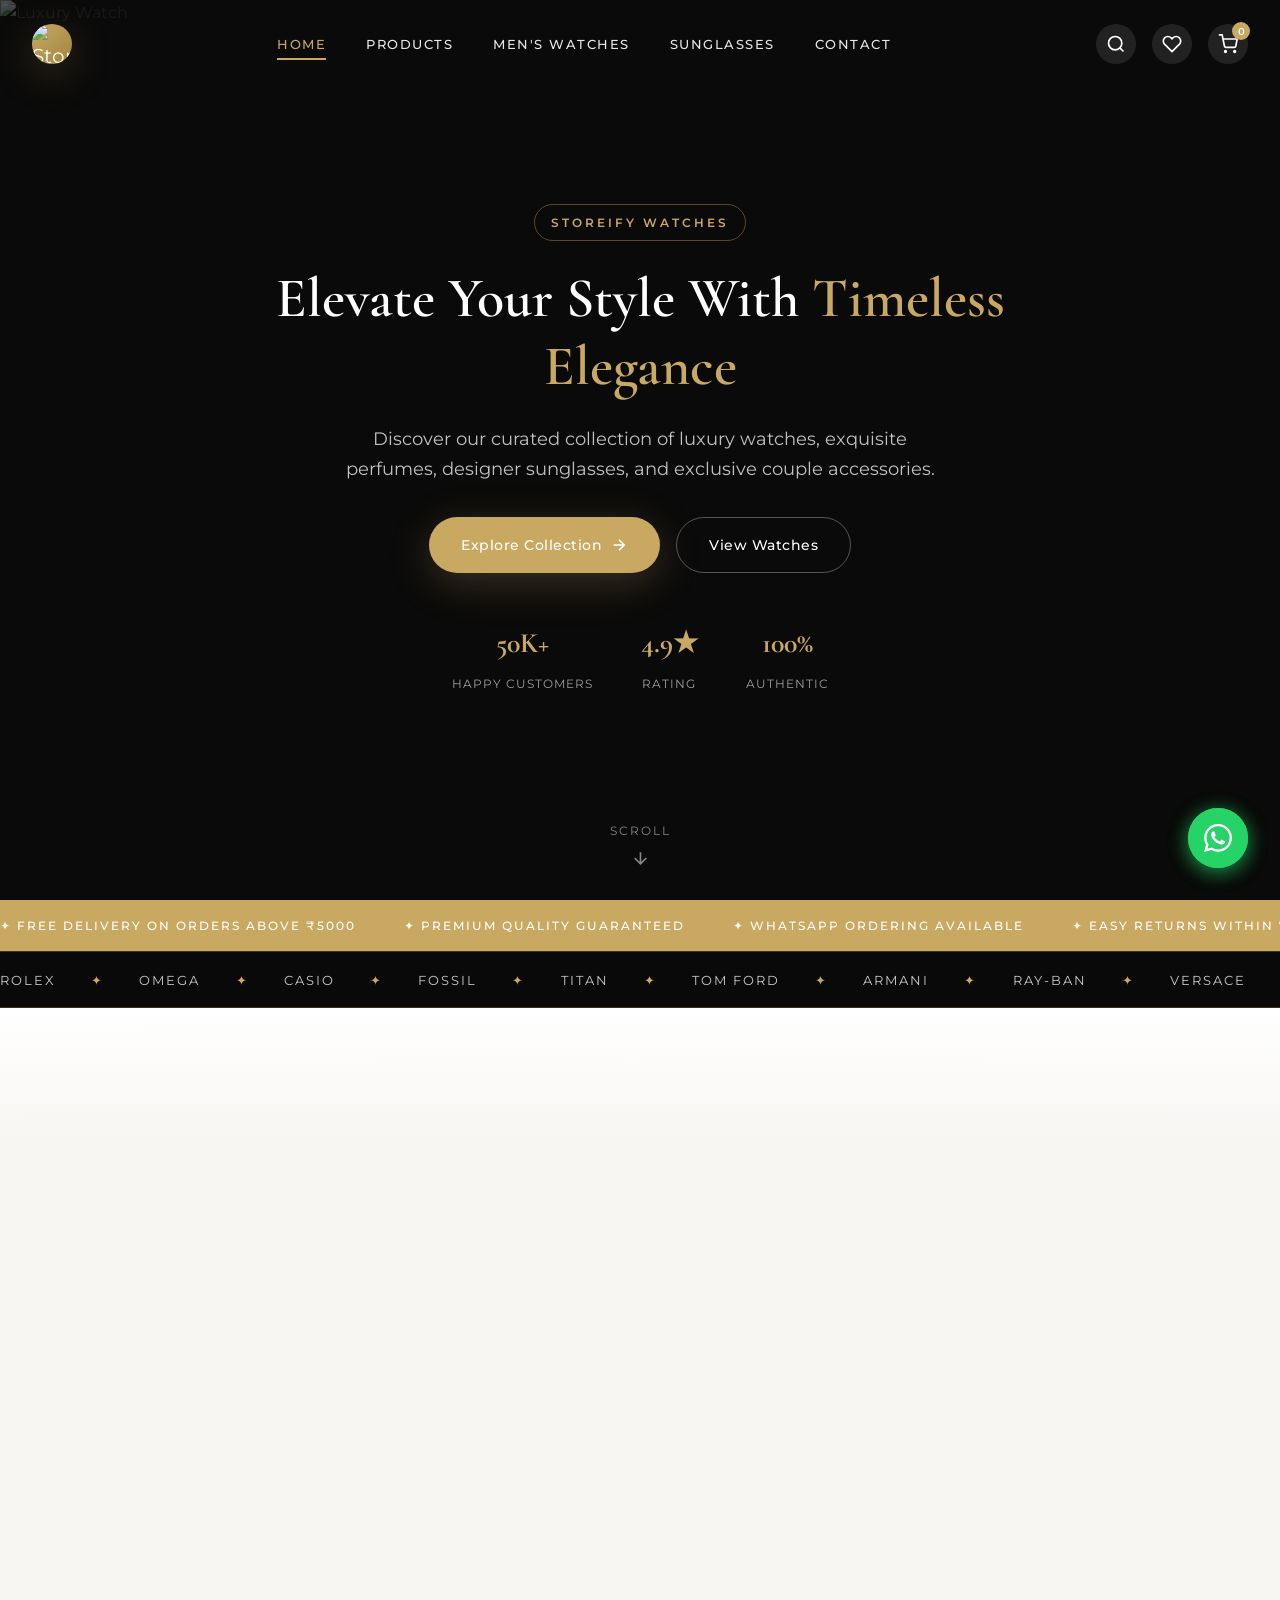
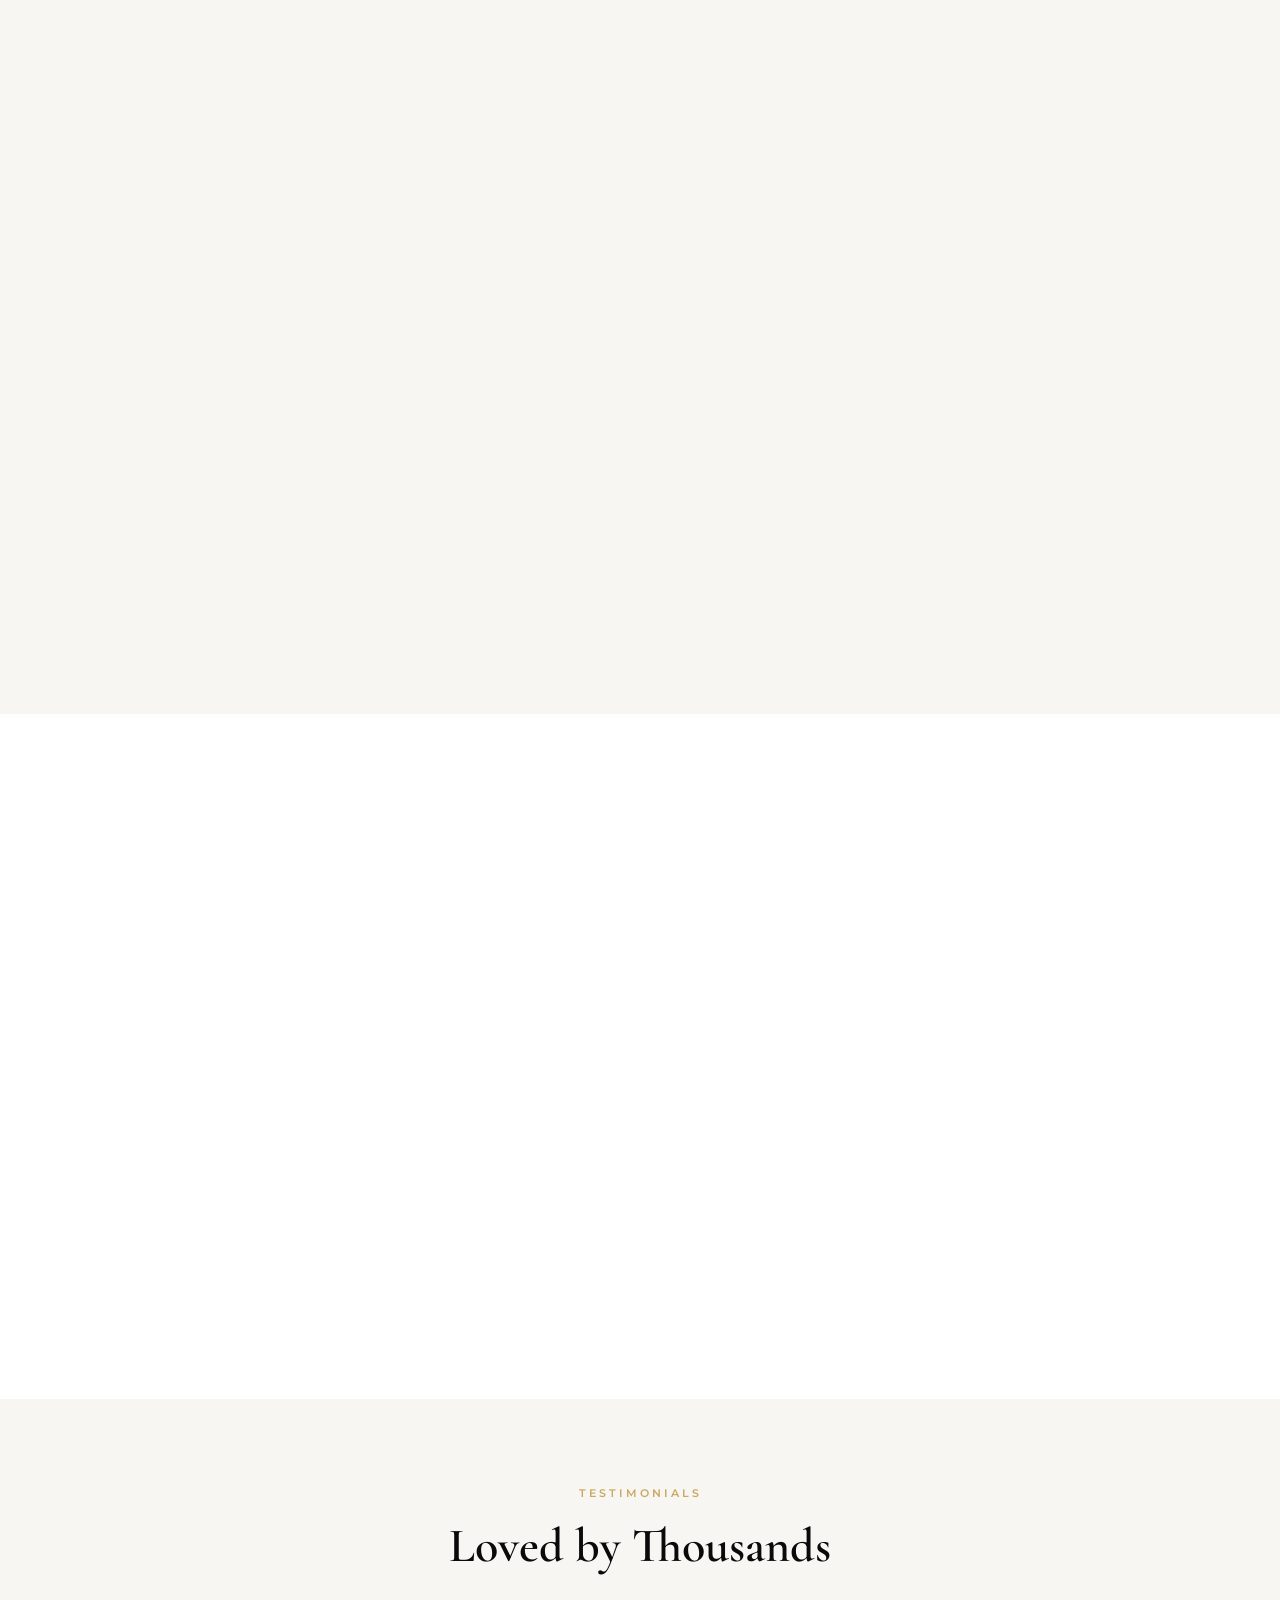
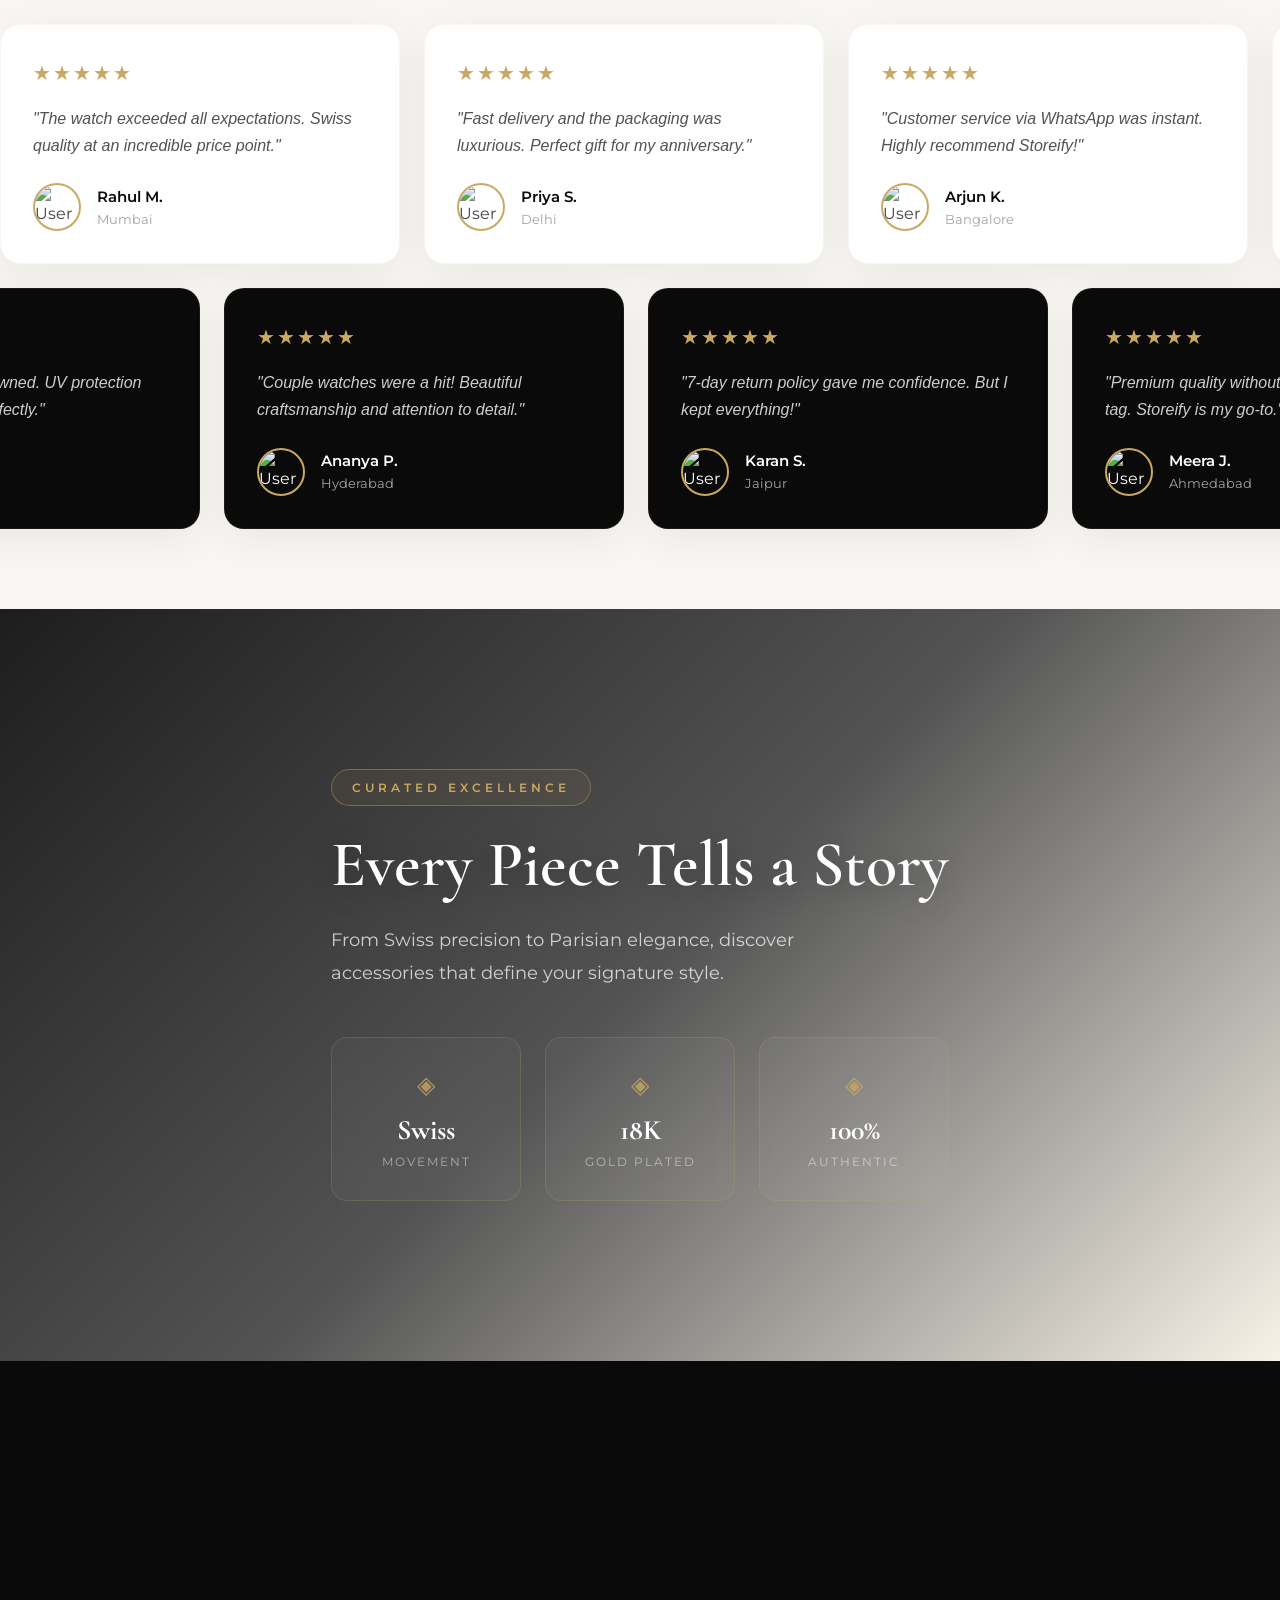
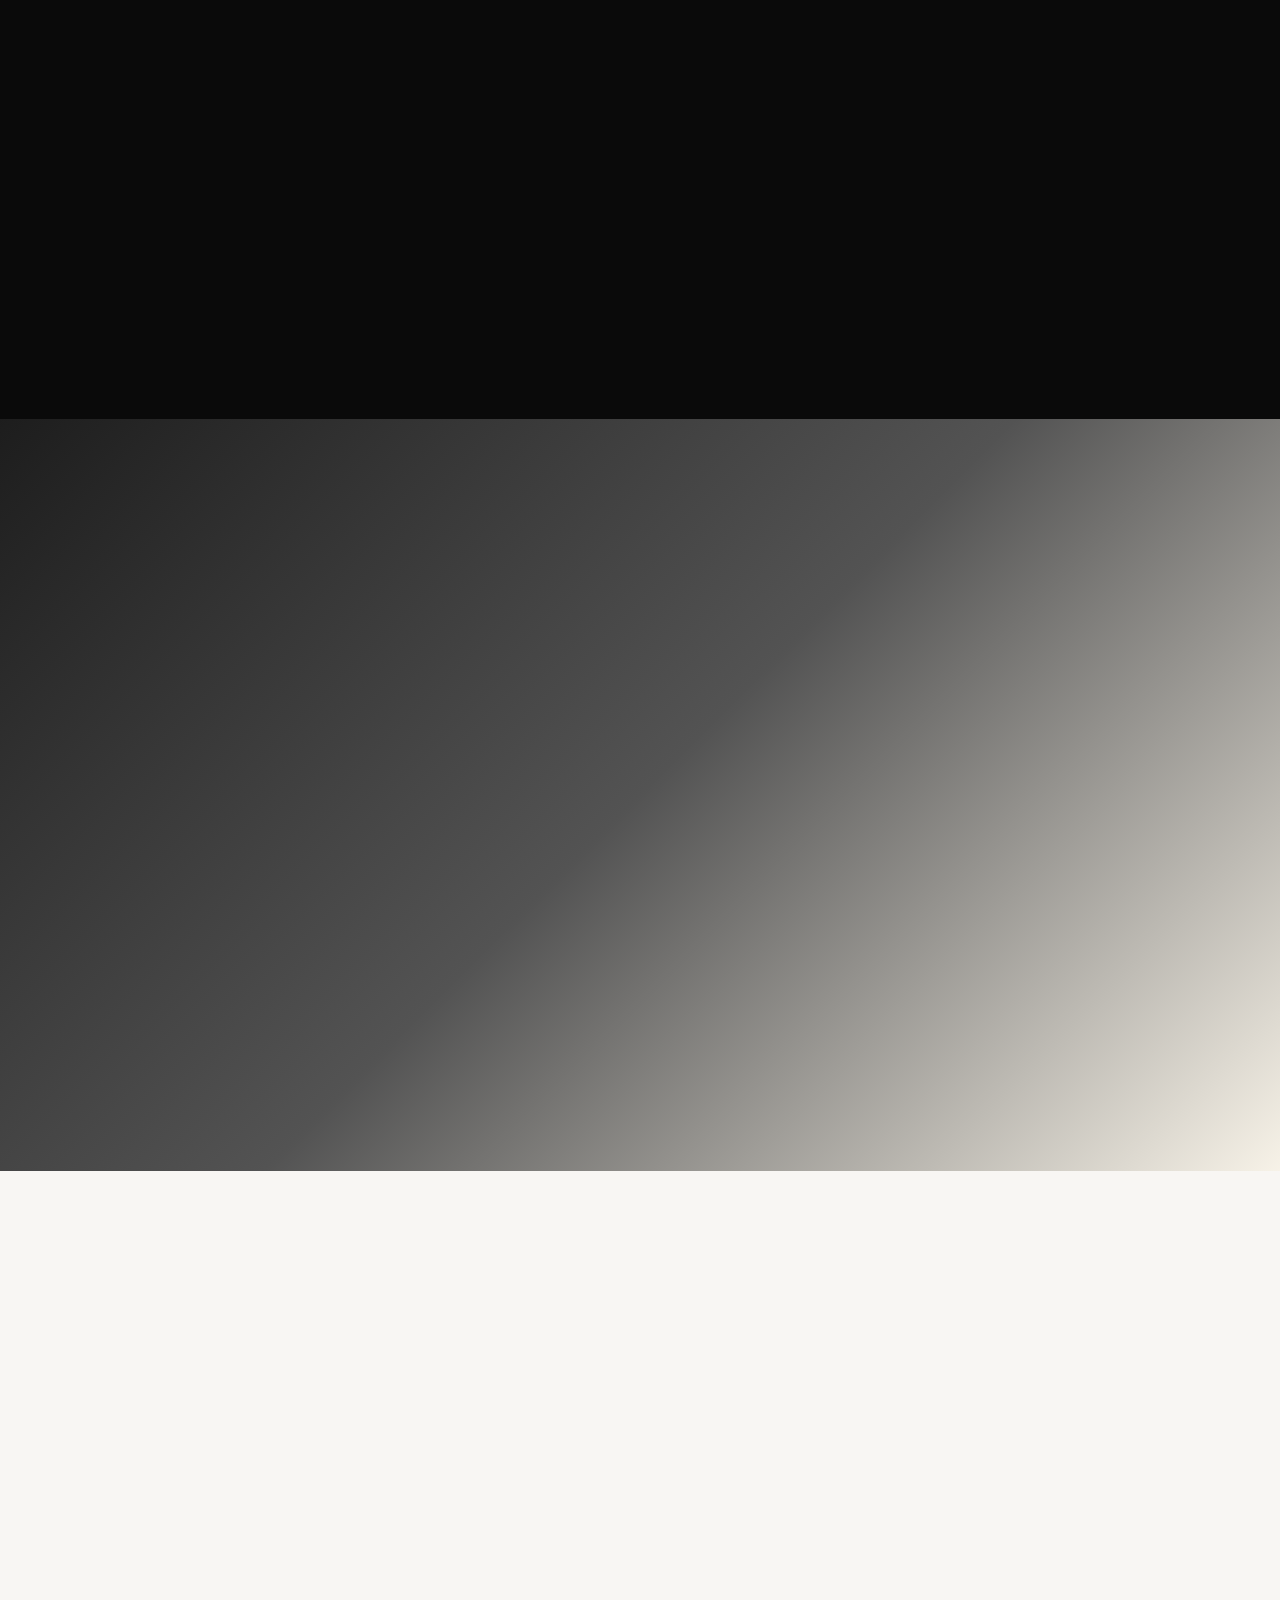
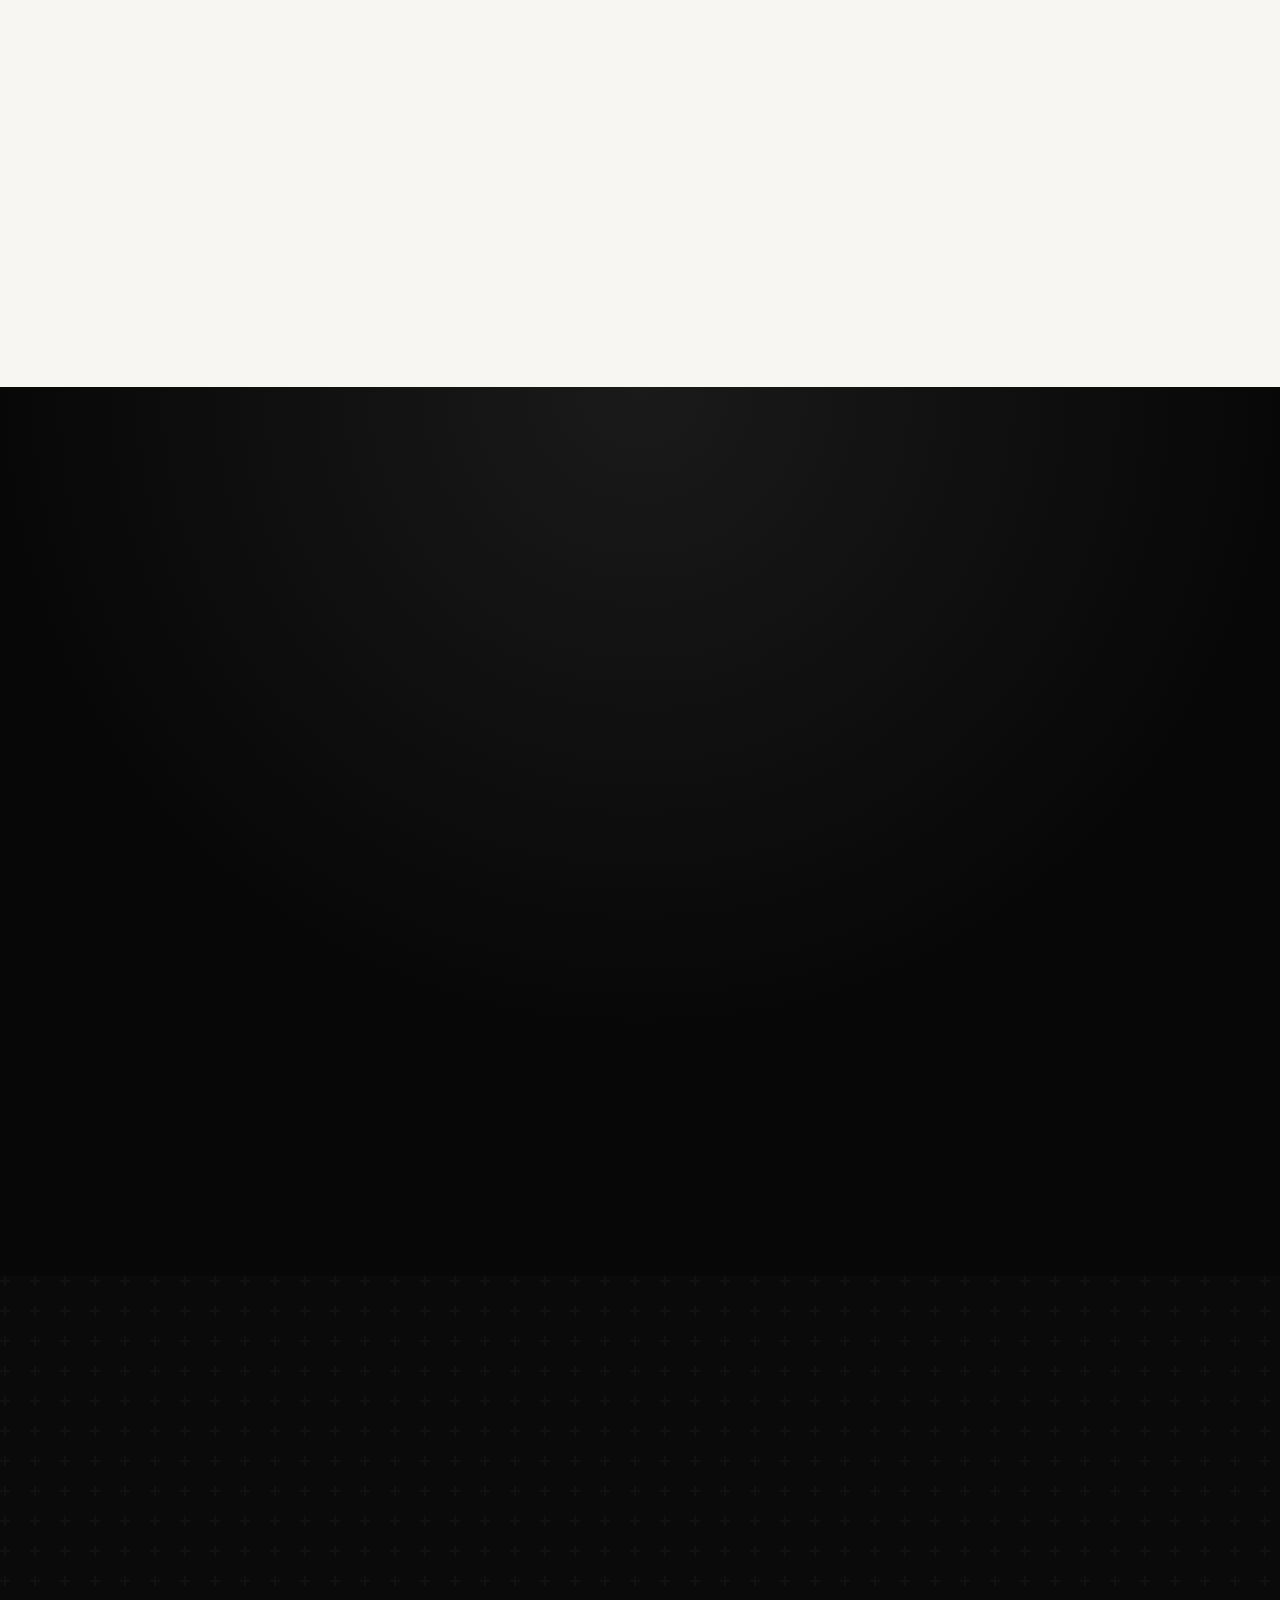
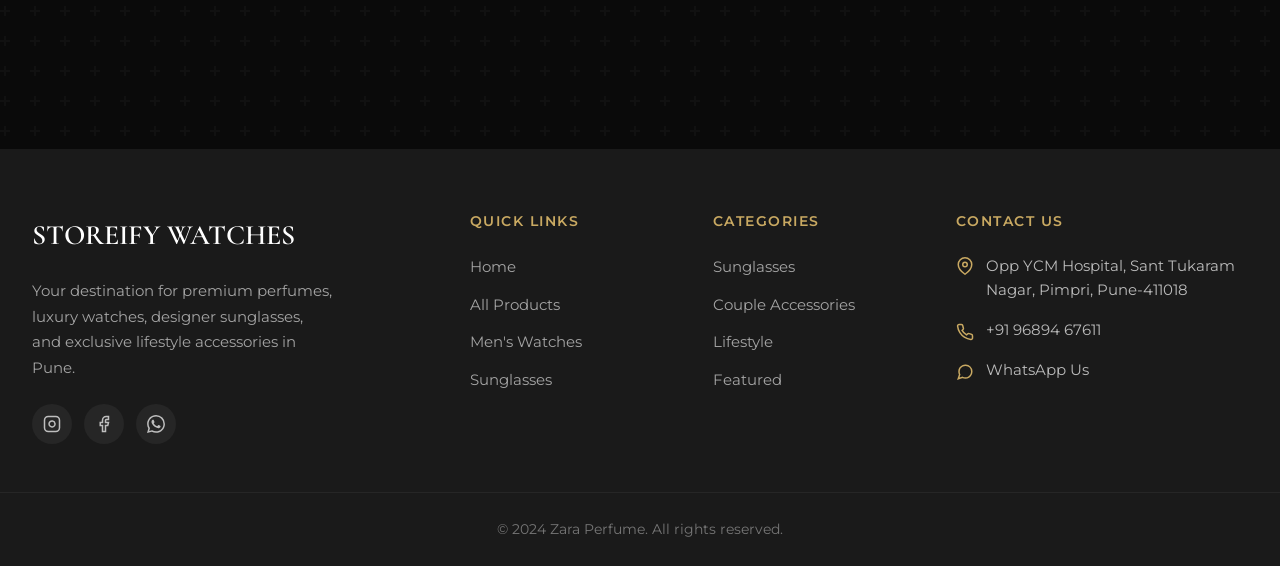
==== commit 034fb589: "Add watch subcategories across admin and storefront" ====
--- a/index.html
+++ b/index.html
@@ -12,7 +12,7 @@
     <link href="https://fonts.googleapis.com/css2?family=Cormorant+Garamond:ital,wght@0,400;0,500;0,600;0,700;1,400&family=Montserrat:wght@300;400;500;600;700&display=swap" rel="stylesheet">
     
     <!-- Styles -->
-    <link rel="stylesheet" href="styles2.css">
+    <link rel="stylesheet" href="styles.css">
     
     <!-- GSAP for animations -->
     <script src="https://cdnjs.cloudflare.com/ajax/libs/gsap/3.12.2/gsap.min.js"></script>
@@ -27,16 +27,15 @@
     <nav class="navbar" id="navbar">
         <div class="container">
             <a href="index.html" class="logo">
-                <div class="logo-icon">⌚</div>
-                <span class="logo-text">Storeify</span>
-            </a>
+    <img src="logo2.jpeg" alt="Storeify Logo" class="logo-icon" style="width: 40px; height: 40px;">
+    <!-- <span class="logo-text">Storeify</span> -->
+</a>
             
             <ul class="nav-links" id="nav-links">
                 <li><a href="index.html" class="active">Home</a></li>
                 <li><a href="pages/products.html">Products</a></li>
                 <li><a href="pages/products.html?category=mens-watches">Men's Watches</a></li>
-                <li><a href="pages/products.html?category=female-watches">Female Watches</a></li>
-                <li><a href="pages/products.html?category=unisex-watches">Unisex Watches</a></li>
+                <li><a href="pages/products.html?category=sunglasses">Sunglasses</a></li>
                 <li><a href="#footer">Contact</a></li>
             </ul>
             
@@ -71,61 +70,608 @@
     </nav>
 
     <!-- Video Hero Section -->
-    <section class="video-hero" id="hero">
-        <div class="hero-aurora" aria-hidden="true">
-            <span class="aurora-orb orb-1"></span>
-            <span class="aurora-orb orb-2"></span>
-            <span class="aurora-orb orb-3"></span>
-        </div>
-        <div class="video-container">
-            <video autoplay loop muted playsinline>
-                <source src="https://assets.mixkit.co/videos/preview/mixkit-man-putting-on-a-luxury-watch-2953-large.mp4" type="video/mp4">
-            </video>
-            <div class="video-overlay"></div>
+<!-- ============================================
+     REPLACE THIS ENTIRE HERO SECTION
+     ============================================ -->
+
+<section class="photo-hero" id="hero">
+    <div class="hero-background">
+        <img src="rolex.jpeg" alt="Luxury Watch">
+        <div class="hero-overlay"></div>
+    </div>
+    
+    <div class="hero-content">
+        <span class="hero-label"> STOREIFY WATCHES</span>
+        <h1 class="hero-title">
+            Elevate Your Style With <span class="gold-text">Timeless Elegance</span>
+        </h1>
+        <p class="hero-description">
+            Discover our curated collection of luxury watches, exquisite perfumes, designer sunglasses, and exclusive couple accessories.
+        </p>
+        <div class="hero-buttons">
+            <a href="pages/products.html" class="btn btn-gold">
+                <span>Explore Collection</span>
+                <svg width="18" height="18" viewBox="0 0 24 24" fill="none" stroke="currentColor" stroke-width="2">
+                    <path d="M5 12h14M12 5l7 7-7 7"/>
+                </svg>
+            </a>
+            <a href="pages/products.html?category=watches" class="btn btn-outline-light">
+                <span>View Watches</span>
+            </a>
         </div>
         
-        <div class="hero-content">
-            <div class="hero-brand-mark" data-animate="fade-up">
-                <span class="crown">♛</span>
-                <span class="brand-name">STOREIFY WATCHES</span>
-            </div>
-            <span class="hero-label" data-animate="fade-up">Premium Collection</span>
-            <h1 class="hero-title" data-animate="fade-up" data-delay="0.2">
-                Elevate Your Style With <span class="gold-text">Timeless Elegance</span>
-            </h1>
-            <p class="hero-description" data-animate="fade-up" data-delay="0.4">
-                Discover our curated collection of luxury watches, exquisite perfumes, designer sunglasses, and exclusive couple accessories.
-            </p>
-            <div class="hero-buttons" data-animate="fade-up" data-delay="0.6">
-                <a href="pages/products.html" class="btn btn-gold">
-                    <span>Explore Collection</span>
-                    <svg width="18" height="18" viewBox="0 0 24 24" fill="none" stroke="currentColor" stroke-width="2">
-                        <path d="M5 12h14M12 5l7 7-7 7"/>
-                    </svg>
-                </a>
-                <a href="pages/products.html?category=mens-watches" class="btn btn-outline-light">
-                    <span>View Watches</span>
-                </a>
+        <div class="hero-stats">
+            <div class="stat">
+                <strong>50K+</strong>
+                <span>Happy Customers</span>
+            </div>
+            <div class="stat">
+                <strong>4.9★</strong>
+                <span>Rating</span>
+            </div>
+            <div class="stat">
+                <strong>100%</strong>
+                <span>Authentic</span>
             </div>
         </div>
-        
-
-        <div class="hero-float-gallery" aria-hidden="true">
-            <div class="float-card watch-glow" data-animate="slide-left">
-                <img src="https://images.unsplash.com/photo-1524805444758-089113d48a6d?w=700&q=80" alt="Premium black watch">
-            </div>
-            <div class="float-card perfume-glow" data-animate="slide-left" data-delay="0.15">
-                <img src="https://images.unsplash.com/photo-1594035910387-fea47794261f?w=700&q=80" alt="Luxury perfume bottle">
-            </div>
-        </div>
-
-        <div class="scroll-indicator">
-            <div class="mouse">
-                <div class="wheel"></div>
-            </div>
-            <span>Scroll to explore</span>
-        </div>
-    </section>
+    </div>
+
+    <a href="#categories" class="scroll-indicator">
+        <span>Scroll</span>
+        <svg width="20" height="20" viewBox="0 0 24 24" fill="none" stroke="currentColor" stroke-width="2">
+            <path d="M12 5v14M19 12l-7 7-7-7"/>
+        </svg>
+    </a>
+</section>
+
+<style>
+/* ============================================
+   CLEAN PHOTO HERO - NO VIDEO, NO BLUR
+   ============================================ */
+
+.photo-hero {
+    position: relative;
+    height: 100vh;
+    min-height: 600px;
+    max-height: 900px;
+    display: flex;
+    align-items: center;
+    justify-content: center;
+    overflow: hidden;
+    background: #0a0a0a;
+}
+
+.hero-background {
+    position: absolute;
+    inset: 0;
+    z-index: 0;
+}
+
+.hero-background img {
+    width: 100%;
+    height: 100%;
+    object-fit: cover;
+    opacity: 0.4; /* Transparent image */
+}
+
+.hero-overlay {
+    position: absolute;
+    inset: 0;
+    background: linear-gradient(
+        to bottom,
+        rgba(10, 10, 10, 0.3) 0%,
+        rgba(10, 10, 10, 0.2) 50%,
+        rgba(10, 10, 10, 0.5) 100%
+    );
+    z-index: 1;
+}
+
+.hero-content {
+    position: relative;
+    z-index: 2;
+    text-align: center;
+    max-width: 800px;
+    padding: 0 1.5rem;
+    color: #fff;
+}
+
+.hero-label {
+    display: inline-block;
+    font-size: 0.75rem;
+    font-weight: 600;
+    text-transform: uppercase;
+    letter-spacing: 3px;
+    color: #c9a962;
+    margin-bottom: 1.5rem;
+    padding: 0.5rem 1rem;
+    border: 1px solid rgba(201, 169, 98, 0.4);
+    border-radius: 999px;
+}
+
+.hero-title {
+    font-family: 'Cormorant Garamond', Georgia, serif;
+    font-size: clamp(2rem, 5vw, 3.5rem);
+    font-weight: 600;
+    line-height: 1.2;
+    margin-bottom: 1.5rem;
+    color: #fff;
+}
+
+.gold-text {
+    color: #c9a962;
+}
+
+.hero-description {
+    font-size: clamp(1rem, 2vw, 1.125rem);
+    color: rgba(255, 255, 255, 0.85);
+    line-height: 1.7;
+    max-width: 600px;
+    margin: 0 auto 2rem;
+}
+
+.hero-buttons {
+    display: flex;
+    gap: 1rem;
+    justify-content: center;
+    flex-wrap: wrap;
+    margin-bottom: 3rem;
+}
+
+.btn {
+    display: inline-flex;
+    align-items: center;
+    gap: 0.5rem;
+    padding: 1rem 2rem;
+    font-family: 'Montserrat', sans-serif;
+    font-size: 0.875rem;
+    font-weight: 500;
+    letter-spacing: 0.5px;
+    border-radius: 999px;
+    text-decoration: none;
+    transition: all 0.3s ease;
+}
+
+.btn-gold {
+    background: #c9a962;
+    color: #fff;
+    border: none;
+}
+
+.btn-gold:hover {
+    background: #b8984f;
+    transform: translateY(-2px);
+}
+
+.btn-outline-light {
+    background: transparent;
+    color: #fff;
+    border: 1px solid rgba(255, 255, 255, 0.3);
+}
+
+.btn-outline-light:hover {
+    background: #fff;
+    color: #0a0a0a;
+    border-color: #fff;
+}
+
+.hero-stats {
+    display: flex;
+    justify-content: center;
+    gap: 3rem;
+    flex-wrap: wrap;
+}
+
+.stat {
+    text-align: center;
+}
+
+.stat strong {
+    display: block;
+    font-family: 'Cormorant Garamond', Georgia, serif;
+    font-size: 1.75rem;
+    font-weight: 700;
+    color: #c9a962;
+    margin-bottom: 0.25rem;
+}
+
+.stat span {
+    font-size: 0.75rem;
+    text-transform: uppercase;
+    letter-spacing: 1px;
+    color: rgba(255, 255, 255, 0.6);
+}
+
+.scroll-indicator {
+    position: absolute;
+    bottom: 2rem;
+    left: 50%;
+    transform: translateX(-50%);
+    display: flex;
+    flex-direction: column;
+    align-items: center;
+    gap: 0.5rem;
+    color: rgba(255, 255, 255, 0.5);
+    font-size: 0.75rem;
+    text-transform: uppercase;
+    letter-spacing: 2px;
+    text-decoration: none;
+    z-index: 2;
+    transition: color 0.3s ease;
+    animation: bounce 2s infinite;
+}
+
+.scroll-indicator:hover {
+    color: #c9a962;
+}
+
+.scroll-indicator svg {
+    animation: scroll-down 1.5s infinite;
+}
+
+@keyframes bounce {
+    0%, 20%, 50%, 80%, 100% { transform: translateX(-50%) translateY(0); }
+    40% { transform: translateX(-50%) translateY(-10px); }
+    60% { transform: translateX(-50%) translateY(-5px); }
+}
+
+@keyframes scroll-down {
+    0% { transform: translateY(0); opacity: 1; }
+    100% { transform: translateY(8px); opacity: 0; }
+}
+
+/* Mobile Optimization */
+@media (max-width: 768px) {
+    .photo-hero {
+        min-height: 100vh;
+        max-height: none;
+    }
+    
+    .hero-content {
+        padding: 0 1.25rem;
+    }
+    
+    .hero-title {
+        font-size: clamp(1.75rem, 8vw, 2.5rem);
+        line-height: 1.3;
+    }
+    
+    .hero-description {
+        font-size: 1rem;
+        margin-bottom: 1.5rem;
+    }
+    
+    .hero-buttons {
+        flex-direction: column;
+        width: 100%;
+        max-width: 280px;
+        margin: 0 auto 2rem;
+    }
+    
+    .btn {
+        width: 100%;
+        justify-content: center;
+        padding: 0.875rem 1.5rem;
+    }
+    
+    .hero-stats {
+        gap: 2rem;
+    }
+    
+    .stat strong {
+        font-size: 1.5rem;
+    }
+    
+    .scroll-indicator {
+        bottom: 1.5rem;
+    }
+}
+
+@media (max-width: 480px) {
+    .hero-label {
+        font-size: 0.6875rem;
+        padding: 0.4rem 0.875rem;
+        margin-bottom: 1rem;
+    }
+    
+    .hero-stats {
+        gap: 1.5rem;
+    }
+    
+    .stat span {
+        font-size: 0.6875rem;
+    }
+    
+    .hero-background img {
+        opacity: 0.35; /* Even more transparent on mobile */
+    }
+}
+
+/* Reduced motion */
+@media (prefers-reduced-motion: reduce) {
+    .scroll-indicator {
+        animation: none;
+    }
+    
+    .scroll-indicator svg {
+        animation: none;
+    }
+    
+    .btn {
+        transition: none;
+    }
+}
+</style>
+
+<style>
+/* Clean Hero Section */
+.video-hero {
+    position: relative;
+    height: 100vh;
+    min-height: 600px;
+    max-height: 900px;
+    display: flex;
+    align-items: center;
+    justify-content: center;
+    overflow: hidden;
+    background: #0a0a0a;
+}
+
+.video-container {
+    position: absolute;
+    inset: 0;
+    z-index: 0;
+}
+
+.video-container video {
+    width: 100%;
+    height: 100%;
+    object-fit: cover;
+    opacity: 0.6;
+}
+
+.video-overlay {
+    position: absolute;
+    inset: 0;
+    background: linear-gradient(
+        to bottom,
+        rgba(10, 10, 10, 0.7) 0%,
+        rgba(10, 10, 10, 0.5) 50%,
+        rgba(10, 10, 10, 0.8) 100%
+    );
+    z-index: 1;
+}
+
+.hero-content {
+    position: relative;
+    z-index: 2;
+    text-align: center;
+    max-width: 800px;
+    padding: 0 1.5rem;
+    color: #fff;
+}
+
+.hero-label {
+    display: inline-block;
+    font-size: 0.75rem;
+    font-weight: 600;
+    text-transform: uppercase;
+    letter-spacing: 3px;
+    color: #c9a962;
+    margin-bottom: 1.5rem;
+    padding: 0.5rem 1rem;
+    border: 1px solid rgba(201, 169, 98, 0.4);
+    border-radius: 999px;
+}
+
+.hero-title {
+    font-family: 'Cormorant Garamond', Georgia, serif;
+    font-size: clamp(2rem, 5vw, 3.5rem);
+    font-weight: 600;
+    line-height: 1.2;
+    margin-bottom: 1.5rem;
+    color: #fff;
+}
+
+.gold-text {
+    color: #c9a962;
+}
+
+.hero-description {
+    font-size: clamp(1rem, 2vw, 1.125rem);
+    color: rgba(255, 255, 255, 0.75);
+    line-height: 1.7;
+    max-width: 600px;
+    margin: 0 auto 2rem;
+}
+
+.hero-buttons {
+    display: flex;
+    gap: 1rem;
+    justify-content: center;
+    flex-wrap: wrap;
+    margin-bottom: 3rem;
+}
+
+.btn {
+    display: inline-flex;
+    align-items: center;
+    gap: 0.5rem;
+    padding: 1rem 2rem;
+    font-family: 'Montserrat', sans-serif;
+    font-size: 0.875rem;
+    font-weight: 500;
+    letter-spacing: 0.5px;
+    border-radius: 999px;
+    text-decoration: none;
+    transition: all 0.3s ease;
+}
+
+.btn-gold {
+    background: #c9a962;
+    color: #fff;
+    border: none;
+}
+
+.btn-gold:hover {
+    background: #b8984f;
+    transform: translateY(-2px);
+}
+
+.btn-outline-light {
+    background: transparent;
+    color: #fff;
+    border: 1px solid rgba(255, 255, 255, 0.3);
+}
+
+.btn-outline-light:hover {
+    background: #fff;
+    color: #0a0a0a;
+    border-color: #fff;
+}
+
+.hero-stats {
+    display: flex;
+    justify-content: center;
+    gap: 3rem;
+    flex-wrap: wrap;
+}
+
+.stat {
+    text-align: center;
+}
+
+.stat strong {
+    display: block;
+    font-family: 'Cormorant Garamond', Georgia, serif;
+    font-size: 1.75rem;
+    font-weight: 700;
+    color: #c9a962;
+    margin-bottom: 0.25rem;
+}
+
+.stat span {
+    font-size: 0.75rem;
+    text-transform: uppercase;
+    letter-spacing: 1px;
+    color: rgba(255, 255, 255, 0.6);
+}
+
+.scroll-indicator {
+    position: absolute;
+    bottom: 2rem;
+    left: 50%;
+    transform: translateX(-50%);
+    display: flex;
+    flex-direction: column;
+    align-items: center;
+    gap: 0.5rem;
+    color: rgba(255, 255, 255, 0.5);
+    font-size: 0.75rem;
+    text-transform: uppercase;
+    letter-spacing: 2px;
+    text-decoration: none;
+    z-index: 2;
+    transition: color 0.3s ease;
+    animation: bounce 2s infinite;
+}
+
+.scroll-indicator:hover {
+    color: #c9a962;
+}
+
+.scroll-indicator svg {
+    animation: scroll-down 1.5s infinite;
+}
+
+@keyframes bounce {
+    0%, 20%, 50%, 80%, 100% { transform: translateX(-50%) translateY(0); }
+    40% { transform: translateX(-50%) translateY(-10px); }
+    60% { transform: translateX(-50%) translateY(-5px); }
+}
+
+@keyframes scroll-down {
+    0% { transform: translateY(0); opacity: 1; }
+    100% { transform: translateY(8px); opacity: 0; }
+}
+
+/* Mobile Optimization */
+@media (max-width: 768px) {
+    .video-hero {
+        min-height: 100vh;
+        max-height: none;
+    }
+    
+    .hero-content {
+        padding: 0 1.25rem;
+    }
+    
+    .hero-title {
+        font-size: clamp(1.75rem, 8vw, 2.5rem);
+        line-height: 1.3;
+    }
+    
+    .hero-description {
+        font-size: 1rem;
+        margin-bottom: 1.5rem;
+    }
+    
+    .hero-buttons {
+        flex-direction: column;
+        width: 100%;
+        max-width: 280px;
+        margin: 0 auto 2rem;
+    }
+    
+    .btn {
+        width: 100%;
+        justify-content: center;
+        padding: 0.875rem 1.5rem;
+    }
+    
+    .hero-stats {
+        gap: 2rem;
+    }
+    
+    .stat strong {
+        font-size: 1.5rem;
+    }
+    
+    .scroll-indicator {
+        bottom: 1.5rem;
+    }
+}
+
+@media (max-width: 480px) {
+    .hero-label {
+        font-size: 0.6875rem;
+        padding: 0.4rem 0.875rem;
+        margin-bottom: 1rem;
+    }
+    
+    .hero-stats {
+        gap: 1.5rem;
+    }
+    
+    .stat span {
+        font-size: 0.6875rem;
+    }
+}
+
+/* Reduced motion */
+@media (prefers-reduced-motion: reduce) {
+    .scroll-indicator {
+        animation: none;
+    }
+    
+    .scroll-indicator svg {
+        animation: none;
+    }
+    
+    .btn {
+        transition: none;
+    }
+}
+</style>
 
     <!-- Marquee Section -->
     <div class="marquee-section">
@@ -216,10 +762,12 @@
             
             <!-- Category Filters -->
             <div class="filter-tabs" data-animate="fade-up" data-delay="0.2" id="category-filters">
-                <button class="filter-tab active" data-filter="all">All Watches</button>
+                <button class="filter-tab active" data-filter="all">All</button>
+                <button class="filter-tab" data-filter="watches">All Watches</button>
                 <button class="filter-tab" data-filter="mens-watches">Men's Watches</button>
                 <button class="filter-tab" data-filter="female-watches">Female Watches</button>
                 <button class="filter-tab" data-filter="unisex-watches">Unisex Watches</button>
+                <button class="filter-tab" data-filter="sunglasses">Sunglasses</button>
             </div>
             
             <div class="products-grid" id="products-grid">
@@ -236,6 +784,495 @@
             </div>
         </div>
     </section>
+    
+    
+    <!-- ============================================
+     SNIPPET 4: TESTIMONIAL MARQUEE
+     Place between Products and Experience
+     ============================================ -->
+<section class="testimonial-marquee" id="reviews">
+    <div class="container">
+        <div class="marquee-header">
+            <span class="section-label">Testimonials</span>
+            <h2 class="section-title">Loved by Thousands</h2>
+        </div>
+    </div>
+    
+    <div class="marquee-wrapper">
+        <div class="marquee-row marquee-left" id="marqueeLeft">
+            <div class="review-card">
+                <div class="review-stars">★★★★★</div>
+                <p>"The watch exceeded all expectations. Swiss quality at an incredible price point."</p>
+                <div class="reviewer">
+                    <img src="https://images.unsplash.com/photo-1507003211169-0a1dd7228f2d?w=100&q=80" alt="User">
+                    <div>
+                        <strong>Rahul M.</strong>
+                        <span>Mumbai</span>
+                    </div>
+                </div>
+            </div>
+            <div class="review-card">
+                <div class="review-stars">★★★★★</div>
+                <p>"Fast delivery and the packaging was luxurious. Perfect gift for my anniversary."</p>
+                <div class="reviewer">
+                    <img src="https://images.unsplash.com/photo-1494790108377-be9c29b29330?w=100&q=80" alt="User">
+                    <div>
+                        <strong>Priya S.</strong>
+                        <span>Delhi</span>
+                    </div>
+                </div>
+            </div>
+            <div class="review-card">
+                <div class="review-stars">★★★★★</div>
+                <p>"Customer service via WhatsApp was instant. Highly recommend Storeify!"</p>
+                <div class="reviewer">
+                    <img src="https://images.unsplash.com/photo-1500648767791-00dcc994a43e?w=100&q=80" alt="User">
+                    <div>
+                        <strong>Arjun K.</strong>
+                        <span>Bangalore</span>
+                    </div>
+                </div>
+            </div>
+            <div class="review-card">
+                <div class="review-stars">★★★★★</div>
+                <p>"The perfume collection is authentic and long-lasting. Will buy again."</p>
+                <div class="reviewer">
+                    <img src="https://images.unsplash.com/photo-1438761681033-6461ffad8d80?w=100&q=80" alt="User">
+                    <div>
+                        <strong>Neha R.</strong>
+                        <span>Pune</span>
+                    </div>
+                </div>
+            </div>
+        </div>
+        
+        <div class="marquee-row marquee-right" id="marqueeRight">
+            <div class="review-card dark">
+                <div class="review-stars">★★★★★</div>
+                <p>"Best sunglasses I've owned. UV protection and style combined perfectly."</p>
+                <div class="reviewer">
+                    <img src="https://images.unsplash.com/photo-1472099645785-5658abf4ff4e?w=100&q=80" alt="User">
+                    <div>
+                        <strong>Vikram T.</strong>
+                        <span>Chennai</span>
+                    </div>
+                </div>
+            </div>
+            <div class="review-card dark">
+                <div class="review-stars">★★★★★</div>
+                <p>"Couple watches were a hit! Beautiful craftsmanship and attention to detail."</p>
+                <div class="reviewer">
+                    <img src="https://images.unsplash.com/photo-1544005313-94ddf0286df2?w=100&q=80" alt="User">
+                    <div>
+                        <strong>Ananya P.</strong>
+                        <span>Hyderabad</span>
+                    </div>
+                </div>
+            </div>
+            <div class="review-card dark">
+                <div class="review-stars">★★★★★</div>
+                <p>"7-day return policy gave me confidence. But I kept everything!"</p>
+                <div class="reviewer">
+                    <img src="https://images.unsplash.com/photo-1506794778202-cad84cf45f1d?w=100&q=80" alt="User">
+                    <div>
+                        <strong>Karan S.</strong>
+                        <span>Jaipur</span>
+                    </div>
+                </div>
+            </div>
+            <div class="review-card dark">
+                <div class="review-stars">★★★★★</div>
+                <p>"Premium quality without the premium price tag. Storeify is my go-to."</p>
+                <div class="reviewer">
+                    <img src="https://images.unsplash.com/photo-1534528741775-53994a69daeb?w=100&q=80" alt="User">
+                    <div>
+                        <strong>Meera J.</strong>
+                        <span>Ahmedabad</span>
+                    </div>
+                </div>
+            </div>
+        </div>
+    </div>
+</section>
+
+<style>
+.testimonial-marquee {
+    padding: 5rem 0;
+    background: var(--color-cream);
+    overflow: hidden;
+}
+
+.marquee-header {
+    text-align: center;
+    margin-bottom: 3rem;
+}
+
+.marquee-wrapper {
+    display: flex;
+    flex-direction: column;
+    gap: 1.5rem;
+}
+
+.marquee-row {
+    display: flex;
+    gap: 1.5rem;
+    width: max-content;
+    animation: scrollLeft 30s linear infinite;
+}
+
+.marquee-row:hover {
+    animation-play-state: paused;
+}
+
+.marquee-right {
+    animation: scrollRight 30s linear infinite;
+    margin-left: -200px;
+}
+
+@keyframes scrollLeft {
+    0% { transform: translateX(0); }
+    100% { transform: translateX(-50%); }
+}
+
+@keyframes scrollRight {
+    0% { transform: translateX(-50%); }
+    100% { transform: translateX(0); }
+}
+
+.review-card {
+    width: 400px;
+    padding: 2rem;
+    background: var(--color-white);
+    border-radius: 20px;
+    box-shadow: 0 10px 40px rgba(0,0,0,0.06);
+    border: 1px solid rgba(201,169,98,0.1);
+    flex-shrink: 0;
+    transition: transform 0.3s ease;
+}
+
+.review-card:hover {
+    transform: translateY(-5px);
+}
+
+.review-card.dark {
+    background: var(--color-primary);
+    color: var(--color-white);
+}
+
+.review-card.dark p {
+    color: rgba(255,255,255,0.8);
+}
+
+.review-stars {
+    color: var(--color-gold);
+    font-size: 1.25rem;
+    letter-spacing: 2px;
+    margin-bottom: 1rem;
+}
+
+.review-card p {
+    font-size: 1rem;
+    line-height: 1.7;
+    color: var(--color-gray-600);
+    margin-bottom: 1.5rem;
+    font-style: italic;
+}
+
+.reviewer {
+    display: flex;
+    align-items: center;
+    gap: 1rem;
+}
+
+.reviewer img {
+    width: 48px;
+    height: 48px;
+    border-radius: 50%;
+    object-fit: cover;
+    border: 2px solid var(--color-gold);
+}
+
+.reviewer div {
+    display: flex;
+    flex-direction: column;
+}
+
+.reviewer strong {
+    font-weight: 600;
+    color: var(--color-primary);
+    font-size: 0.9375rem;
+}
+
+.review-card.dark .reviewer strong {
+    color: var(--color-white);
+}
+
+.reviewer span {
+    font-size: 0.8125rem;
+    color: var(--color-gray-400);
+}
+
+/* Mobile Optimization */
+@media (max-width: 768px) {
+    .testimonial-marquee {
+        padding: 3rem 0;
+    }
+    
+    .review-card {
+        width: 320px;
+        padding: 1.5rem;
+    }
+    
+    .marquee-right {
+        margin-left: -100px;
+    }
+}
+
+@media (max-width: 480px) {
+    .review-card {
+        width: 280px;
+    }
+    
+    .review-card p {
+        font-size: 0.9375rem;
+    }
+}
+</style>
+
+<script>
+// Pause on hover functionality
+const marquees = document.querySelectorAll('.marquee-row');
+
+marquees.forEach(marquee => {
+    marquee.addEventListener('mouseenter', () => {
+        marquee.style.animationPlayState = 'paused';
+    });
+    
+    marquee.addEventListener('mouseleave', () => {
+        marquee.style.animationPlayState = 'running';
+    });
+});
+</script>
+    
+    <!-- ============================================
+     SNIPPET 1: PARALLAX SHOWCASE SECTION
+     Place between Experience and Features
+     ============================================ -->
+<section class="parallax-showcase" id="showcase">
+    <div class="showcase-bg" style="background-image: url('https://images.unsplash.com/photo-1614164185128-e4ec99c436d7?w=1600&q=80')"></div>
+    <div class="showcase-overlay"></div>
+    
+    <div class="container">
+        <div class="showcase-content">
+            <span class="showcase-label" data-reveal>Curated Excellence</span>
+            <h2 class="showcase-title" data-reveal>Every Piece Tells a Story</h2>
+            <p class="showcase-text" data-reveal>From Swiss precision to Parisian elegance, discover accessories that define your signature style.</p>
+            
+            <div class="showcase-stats">
+                <div class="stat-box" data-reveal data-delay="0.1">
+                    <div class="stat-icon">◈</div>
+                    <span class="stat-value">Swiss</span>
+                    <span class="stat-desc">Movement</span>
+                </div>
+                <div class="stat-box" data-reveal data-delay="0.2">
+                    <div class="stat-icon">◈</div>
+                    <span class="stat-value">18K</span>
+                    <span class="stat-desc">Gold Plated</span>
+                </div>
+                <div class="stat-box" data-reveal data-delay="0.3">
+                    <div class="stat-icon">◈</div>
+                    <span class="stat-value">100%</span>
+                    <span class="stat-desc">Authentic</span>
+                </div>
+            </div>
+        </div>
+    </div>
+</section>
+
+<style>
+.parallax-showcase {
+    position: relative;
+    padding: 10rem 0;
+    overflow: hidden;
+    min-height: 80vh;
+    display: flex;
+    align-items: center;
+}
+
+.showcase-bg {
+    position: absolute;
+    inset: 0;
+    background-size: cover;
+    background-position: center;
+    background-attachment: fixed;
+    transform: scale(1.1);
+}
+
+.showcase-overlay {
+    position: absolute;
+    inset: 0;
+    background: linear-gradient(135deg, rgba(10,10,10,0.92) 0%, rgba(10,10,10,0.7) 50%, rgba(201,169,98,0.15) 100%);
+}
+
+.showcase-content {
+    position: relative;
+    z-index: 2;
+    max-width: 700px;
+}
+
+.showcase-label {
+    display: inline-block;
+    font-size: 0.75rem;
+    font-weight: 600;
+    text-transform: uppercase;
+    letter-spacing: 4px;
+    color: var(--color-gold);
+    margin-bottom: 1.5rem;
+    padding: 0.5rem 1.25rem;
+    border: 1px solid rgba(201,169,98,0.4);
+    border-radius: 999px;
+    background: rgba(201,169,98,0.08);
+    backdrop-filter: blur(10px);
+}
+
+.showcase-title {
+    font-family: var(--font-display);
+    font-size: clamp(2.5rem, 5vw, 4rem);
+    font-weight: 600;
+    color: var(--color-white);
+    line-height: 1.1;
+    margin-bottom: 1.5rem;
+    text-shadow: 0 4px 30px rgba(0,0,0,0.3);
+}
+
+.showcase-text {
+    font-size: 1.125rem;
+    color: rgba(255,255,255,0.75);
+    line-height: 1.8;
+    margin-bottom: 3rem;
+    max-width: 500px;
+}
+
+.showcase-stats {
+    display: grid;
+    grid-template-columns: repeat(3, 1fr);
+    gap: 1.5rem;
+}
+
+.stat-box {
+    background: rgba(255,255,255,0.03);
+    border: 1px solid rgba(201,169,98,0.2);
+    border-radius: 16px;
+    padding: 1.75rem 1.25rem;
+    text-align: center;
+    backdrop-filter: blur(10px);
+    transition: all 0.4s cubic-bezier(0.4, 0, 0.2, 1);
+}
+
+.stat-box:hover {
+    transform: translateY(-8px);
+    background: rgba(201,169,98,0.1);
+    border-color: rgba(201,169,98,0.4);
+    box-shadow: 0 20px 40px rgba(201,169,98,0.15);
+}
+
+.stat-icon {
+    color: var(--color-gold);
+    font-size: 1.5rem;
+    margin-bottom: 0.75rem;
+    opacity: 0.8;
+}
+
+.stat-value {
+    display: block;
+    font-family: var(--font-display);
+    font-size: 1.75rem;
+    font-weight: 700;
+    color: var(--color-white);
+    line-height: 1;
+}
+
+.stat-desc {
+    display: block;
+    font-size: 0.75rem;
+    text-transform: uppercase;
+    letter-spacing: 2px;
+    color: rgba(255,255,255,0.5);
+    margin-top: 0.5rem;
+}
+
+/* Mobile Optimization */
+@media (max-width: 768px) {
+    .parallax-showcase {
+        padding: 6rem 0;
+        min-height: auto;
+    }
+    
+    .showcase-bg {
+        background-attachment: scroll;
+    }
+    
+    .showcase-stats {
+        grid-template-columns: 1fr;
+        gap: 1rem;
+    }
+    
+    .stat-box {
+        display: flex;
+        align-items: center;
+        gap: 1rem;
+        text-align: left;
+        padding: 1.25rem;
+    }
+    
+    .stat-icon {
+        margin-bottom: 0;
+        font-size: 1.25rem;
+    }
+    
+    .stat-value {
+        font-size: 1.25rem;
+    }
+    
+    .showcase-text {
+        font-size: 1rem;
+    }
+}
+
+/* Reveal Animation */
+[data-reveal] {
+    opacity: 0;
+    transform: translateY(30px);
+    transition: all 0.8s cubic-bezier(0.4, 0, 0.2, 1);
+}
+
+[data-reveal].revealed {
+    opacity: 1;
+    transform: translateY(0);
+}
+
+[data-reveal][data-delay="0.1"] { transition-delay: 0.1s; }
+[data-reveal][data-delay="0.2"] { transition-delay: 0.2s; }
+[data-reveal][data-delay="0.3"] { transition-delay: 0.3s; }
+</style>
+
+<script>
+// Intersection Observer for reveal animations
+const observerOptions = {
+    threshold: 0.1,
+    rootMargin: '0px 0px -50px 0px'
+};
+
+const observer = new IntersectionObserver((entries) => {
+    entries.forEach(entry => {
+        if (entry.isIntersecting) {
+            entry.target.classList.add('revealed');
+        }
+    });
+}, observerOptions);
+
+document.querySelectorAll('[data-reveal]').forEach(el => observer.observe(el));
+</script>
 
     <!-- Experience Section -->
     <section class="experience-section" id="experience">
@@ -243,7 +1280,7 @@
             <div class="experience-image" data-animate="slide-right">
                 <img src="https://images.unsplash.com/photo-1547996160-81dfa63595aa?w=800&q=80" alt="Luxury Watch Experience">
                 <div class="floating-card">
-                    <span class="floating-number">15+</span>
+                    <span class="floating-number">10+</span>
                     <span class="floating-text">Years of Excellence</span>
                 </div>
             </div>
@@ -251,7 +1288,7 @@
                 <span class="section-label">Our Story</span>
                 <h2 class="section-title">The Storeify Experience</h2>
                 <p class="experience-text">
-                    Since 2009, Storeify has been India's premier destination for luxury lifestyle accessories. We curate the finest collection of watches, perfumes, and accessories from around the world.
+                    Since 2015, Storeify has been India's premier destination for luxury lifestyle accessories. We curate the finest collection of watches, perfumes, and accessories from around the world.
                 </p>
                 <p class="experience-text">
                     Our commitment to quality and customer satisfaction has made us a trusted name among discerning customers who appreciate the finer things in life.
@@ -273,6 +1310,226 @@
             </div>
         </div>
     </section>
+    
+    <!-- ============================================
+     SNIPPET 1: PARALLAX SHOWCASE SECTION
+     Place between Experience and Features
+     ============================================ -->
+<section class="parallax-showcase" id="showcase">
+    <div class="showcase-bg" style="background-image: url('https://images.unsplash.com/photo-1614164185128-e4ec99c436d7?w=1600&q=80')"></div>
+    <div class="showcase-overlay"></div>
+    
+    <div class="container">
+        <div class="showcase-content">
+            <span class="showcase-label" data-reveal>Curated Excellence</span>
+            <h2 class="showcase-title" data-reveal>Every Piece Tells a Story</h2>
+            <p class="showcase-text" data-reveal>From Swiss precision to Parisian elegance, discover accessories that define your signature style.</p>
+            
+            <div class="showcase-stats">
+                <div class="stat-box" data-reveal data-delay="0.1">
+                    <div class="stat-icon">◈</div>
+                    <span class="stat-value">Swiss</span>
+                    <span class="stat-desc">Movement</span>
+                </div>
+                <div class="stat-box" data-reveal data-delay="0.2">
+                    <div class="stat-icon">◈</div>
+                    <span class="stat-value">18K</span>
+                    <span class="stat-desc">Gold Plated</span>
+                </div>
+                <div class="stat-box" data-reveal data-delay="0.3">
+                    <div class="stat-icon">◈</div>
+                    <span class="stat-value">100%</span>
+                    <span class="stat-desc">Authentic</span>
+                </div>
+            </div>
+        </div>
+    </div>
+</section>
+
+<style>
+.parallax-showcase {
+    position: relative;
+    padding: 10rem 0;
+    overflow: hidden;
+    min-height: 80vh;
+    display: flex;
+    align-items: center;
+}
+
+.showcase-bg {
+    position: absolute;
+    inset: 0;
+    background-size: cover;
+    background-position: center;
+    background-attachment: fixed;
+    transform: scale(1.1);
+}
+
+.showcase-overlay {
+    position: absolute;
+    inset: 0;
+    background: linear-gradient(135deg, rgba(10,10,10,0.92) 0%, rgba(10,10,10,0.7) 50%, rgba(201,169,98,0.15) 100%);
+}
+
+.showcase-content {
+    position: relative;
+    z-index: 2;
+    max-width: 700px;
+}
+
+.showcase-label {
+    display: inline-block;
+    font-size: 0.75rem;
+    font-weight: 600;
+    text-transform: uppercase;
+    letter-spacing: 4px;
+    color: var(--color-gold);
+    margin-bottom: 1.5rem;
+    padding: 0.5rem 1.25rem;
+    border: 1px solid rgba(201,169,98,0.4);
+    border-radius: 999px;
+    background: rgba(201,169,98,0.08);
+    backdrop-filter: blur(10px);
+}
+
+.showcase-title {
+    font-family: var(--font-display);
+    font-size: clamp(2.5rem, 5vw, 4rem);
+    font-weight: 600;
+    color: var(--color-white);
+    line-height: 1.1;
+    margin-bottom: 1.5rem;
+    text-shadow: 0 4px 30px rgba(0,0,0,0.3);
+}
+
+.showcase-text {
+    font-size: 1.125rem;
+    color: rgba(255,255,255,0.75);
+    line-height: 1.8;
+    margin-bottom: 3rem;
+    max-width: 500px;
+}
+
+.showcase-stats {
+    display: grid;
+    grid-template-columns: repeat(3, 1fr);
+    gap: 1.5rem;
+}
+
+.stat-box {
+    background: rgba(255,255,255,0.03);
+    border: 1px solid rgba(201,169,98,0.2);
+    border-radius: 16px;
+    padding: 1.75rem 1.25rem;
+    text-align: center;
+    backdrop-filter: blur(10px);
+    transition: all 0.4s cubic-bezier(0.4, 0, 0.2, 1);
+}
+
+.stat-box:hover {
+    transform: translateY(-8px);
+    background: rgba(201,169,98,0.1);
+    border-color: rgba(201,169,98,0.4);
+    box-shadow: 0 20px 40px rgba(201,169,98,0.15);
+}
+
+.stat-icon {
+    color: var(--color-gold);
+    font-size: 1.5rem;
+    margin-bottom: 0.75rem;
+    opacity: 0.8;
+}
+
+.stat-value {
+    display: block;
+    font-family: var(--font-display);
+    font-size: 1.75rem;
+    font-weight: 700;
+    color: var(--color-white);
+    line-height: 1;
+}
+
+.stat-desc {
+    display: block;
+    font-size: 0.75rem;
+    text-transform: uppercase;
+    letter-spacing: 2px;
+    color: rgba(255,255,255,0.5);
+    margin-top: 0.5rem;
+}
+
+/* Mobile Optimization */
+@media (max-width: 768px) {
+    .parallax-showcase {
+        padding: 6rem 0;
+        min-height: auto;
+    }
+    
+    .showcase-bg {
+        background-attachment: scroll;
+    }
+    
+    .showcase-stats {
+        grid-template-columns: 1fr;
+        gap: 1rem;
+    }
+    
+    .stat-box {
+        display: flex;
+        align-items: center;
+        gap: 1rem;
+        text-align: left;
+        padding: 1.25rem;
+    }
+    
+    .stat-icon {
+        margin-bottom: 0;
+        font-size: 1.25rem;
+    }
+    
+    .stat-value {
+        font-size: 1.25rem;
+    }
+    
+    .showcase-text {
+        font-size: 1rem;
+    }
+}
+
+/* Reveal Animation */
+[data-reveal] {
+    opacity: 0;
+    transform: translateY(30px);
+    transition: all 0.8s cubic-bezier(0.4, 0, 0.2, 1);
+}
+
+[data-reveal].revealed {
+    opacity: 1;
+    transform: translateY(0);
+}
+
+[data-reveal][data-delay="0.1"] { transition-delay: 0.1s; }
+[data-reveal][data-delay="0.2"] { transition-delay: 0.2s; }
+[data-reveal][data-delay="0.3"] { transition-delay: 0.3s; }
+</style>
+
+<script>
+// Intersection Observer for reveal animations
+const observerOptions = {
+    threshold: 0.1,
+    rootMargin: '0px 0px -50px 0px'
+};
+
+const observer = new IntersectionObserver((entries) => {
+    entries.forEach(entry => {
+        if (entry.isIntersecting) {
+            entry.target.classList.add('revealed');
+        }
+    });
+}, observerOptions);
+
+document.querySelectorAll('[data-reveal]').forEach(el => observer.observe(el));
+</script>
 
     <!-- Features Section -->
     <section class="features-section" id="features">
@@ -332,7 +1589,12 @@
                         </div>
                     </div>
                     <h3>Easy Returns</h3>
-                    <p>Hassle-free 7-day return policy for your complete peace of mind.</p>
+                    <p>Important Note:
+• Returns only for damaged products
+• Mandatory: Full 360° unboxing video (no cuts/edits)
+• No returns for change of mind
+• Product matches images/videos; minor variations possible
+• Major issues? We offer return/replacement</p>
                 </div>
             </div>
         </div>
@@ -385,99 +1647,336 @@
 
     <!-- Footer -->
     <footer class="footer" id="footer">
-        <div class="footer-top">
-            <div class="container">
-                <div class="footer-grid">
-                    <div class="footer-brand">
-                        <div class="footer-logo">
-                            <div class="footer-logo-icon">⌚</div>
-                            <span class="footer-logo-text">Storeify</span>
-                        </div>
-                        <p class="footer-description">
-                            Your destination for premium lifestyle accessories. We bring you the finest collection of watches, perfumes, sunglasses, and more.
-                        </p>
-                        <div class="social-links">
-                            <a href="#" class="social-link" aria-label="Instagram">
+    <div class="footer-top">
+        <div class="container">
+            <div class="footer-grid">
+                <div class="footer-brand">
+                    <div class="footer-logo">
+                        
+                        <span class="footer-logo-text"> STOREIFY WATCHES</span>
+                    </div>
+                    <p class="footer-description">
+                        Your destination for premium perfumes, luxury watches, designer sunglasses, and exclusive lifestyle accessories in Pune.
+                    </p>
+                    <div class="social-links">
+                        <a href="#" class="social-link" aria-label="Instagram">
+                            <svg width="18" height="18" viewBox="0 0 24 24" fill="none" stroke="currentColor" stroke-width="2">
+                                <rect x="2" y="2" width="20" height="20" rx="5" ry="5"></rect>
+                                <path d="M16 11.37A4 4 0 1 1 12.63 8 4 4 0 0 1 16 11.37z"></path>
+                                <line x1="17.5" y1="6.5" x2="17.51" y2="6.5"></line>
+                            </svg>
+                        </a>
+                        <a href="#" class="social-link" aria-label="Facebook">
+                            <svg width="18" height="18" viewBox="0 0 24 24" fill="none" stroke="currentColor" stroke-width="2">
+                                <path d="M18 2h-3a5 5 0 0 0-5 5v3H7v4h3v8h4v-8h3l1-4h-4V7a1 1 0 0 1 1-1h3z"></path>
+                            </svg>
+                        </a>
+                        <a href="https://wa.me/919689467611" class="social-link whatsapp" aria-label="WhatsApp">
+                            <svg width="18" height="18" viewBox="0 0 24 24" fill="currentColor">
+                                <path d="M17.472 14.382c-.297-.149-1.758-.867-2.03-.967-.273-.099-.471-.148-.67.15-.197.297-.767.966-.94 1.164-.173.199-.347.223-.644.075-.297-.15-1.255-.463-2.39-1.475-.883-.788-1.48-1.761-1.653-2.059-.173-.297-.018-.458.13-.606.134-.133.298-.347.446-.52.149-.174.198-.298.298-.497.099-.198.05-.371-.025-.52-.075-.149-.669-1.612-.916-2.207-.242-.579-.487-.5-.669-.51-.173-.008-.371-.01-.57-.01-.198 0-.52.074-.792.372-.272.297-1.04 1.016-1.04 2.479 0 1.462 1.065 2.875 1.213 3.074.149.198 2.096 3.2 5.077 4.487.709.306 1.262.489 1.694.625.712.227 1.36.195 1.871.118.571-.085 1.758-.719 2.006-1.413.248-.694.248-1.289.173-1.413-.074-.124-.272-.198-.57-.347m-5.421 7.403h-.004a9.87 9.87 0 01-5.031-1.378l-.361-.214-3.741.982.998-3.648-.235-.374a9.86 9.86 0 01-1.51-5.26c.001-5.45 4.436-9.884 9.888-9.884 2.64 0 5.122 1.03 6.988 2.898a9.825 9.825 0 012.893 6.994c-.003 5.45-4.437 9.884-9.885 9.884m8.413-18.297A11.815 11.815 0 0012.05 0C5.495 0 .16 5.335.157 11.892c0 2.096.547 4.142 1.588 5.945L.057 24l6.305-1.654a11.882 11.882 0 005.683 1.448h.005c6.554 0 11.89-5.335 11.893-11.893a11.821 11.821 0 00-3.48-8.413z"/>
+                            </svg>
+                        </a>
+                    </div>
+                </div>
+                
+                <div class="footer-links">
+                    <h4>Quick Links</h4>
+                    <ul>
+                        <li><a href="index.html">Home</a></li>
+                        <li><a href="pages/products.html">All Products</a></li>
+                        <li><a href="pages/products.html?category=mens-watches">Men's Watches</a></li>
+                        <li><a href="pages/products.html?category=sunglasses">Sunglasses</a></li>
+                    </ul>
+                </div>
+                
+                <div class="footer-links">
+                    <h4>Categories</h4>
+                    <ul>
+                        <li><a href="pages/products.html?category=sunglasses">Sunglasses</a></li>
+                        <li><a href="pages/products.html?category=couple-accessories">Couple Accessories</a></li>
+                        <li><a href="pages/products.html?category=lifestyle">Lifestyle</a></li>
+                        <li><a href="pages/products.html?featured=true">Featured</a></li>
+                    </ul>
+                </div>
+                
+                <div class="footer-contact">
+                    <h4>Contact Us</h4>
+                    <ul>
+                        <li class="address">
+                            <svg width="18" height="18" viewBox="0 0 24 24" fill="none" stroke="currentColor" stroke-width="2">
+                                <path d="M21 10c0 7-9 13-9 13s-9-6-9-13a9 9 0 0 1 18 0z"></path>
+                                <circle cx="12" cy="10" r="3"></circle>
+                            </svg>
+                            <span>Opp YCM Hospital, Sant Tukaram Nagar, Pimpri, Pune-411018</span>
+                        </li>
+                        <li>
+                            <a href="tel:+919689467611">
                                 <svg width="18" height="18" viewBox="0 0 24 24" fill="none" stroke="currentColor" stroke-width="2">
-                                    <rect x="2" y="2" width="20" height="20" rx="5" ry="5"></rect>
-                                    <path d="M16 11.37A4 4 0 1 1 12.63 8 4 4 0 0 1 16 11.37z"></path>
-                                    <line x1="17.5" y1="6.5" x2="17.51" y2="6.5"></line>
+                                    <path d="M22 16.92v3a2 2 0 0 1-2.18 2 19.79 19.79 0 0 1-8.63-3.07 19.5 19.5 0 0 1-6-6 19.79 19.79 0 0 1-3.07-8.67A2 2 0 0 1 4.11 2h3a2 2 0 0 1 2 1.72 12.84 12.84 0 0 0 .7 2.81 2 2 0 0 1-.45 2.11L8.09 9.91a16 16 0 0 0 6 6l1.27-1.27a2 2 0 0 1 2.11-.45 12.84 12.84 0 0 0 2.81.7A2 2 0 0 1 22 16.92z"></path>
                                 </svg>
+                                +91 96894 67611
                             </a>
-                            <a href="#" class="social-link" aria-label="Facebook">
-                                <svg width="18" height="18" viewBox="0 0 24 24" fill="none" stroke="currentColor" stroke-width="2">
-                                    <path d="M18 2h-3a5 5 0 0 0-5 5v3H7v4h3v8h4v-8h3l1-4h-4V7a1 1 0 0 1 1-1h3z"></path>
-                                </svg>
-                            </a>
-                            <a href="#" class="social-link" aria-label="Twitter">
-                                <svg width="18" height="18" viewBox="0 0 24 24" fill="none" stroke="currentColor" stroke-width="2">
-                                    <path d="M23 3a10.9 10.9 0 0 1-3.14 1.53 4.48 4.48 0 0 0-7.86 3v1A10.66 10.66 0 0 1 3 4s-4 9 5 13a11.64 11.64 0 0 1-7 2c9 5 20 0 20-11.5a4.5 4.5 0 0 0-.08-.83A7.72 7.72 0 0 0 23 3z"></path>
-                                </svg>
-                            </a>
-                            <a href="https://wa.me/919689467611" class="social-link" aria-label="WhatsApp">
+                        </li>
+                        <li>
+                            <a href="https://wa.me/919689467611">
                                 <svg width="18" height="18" viewBox="0 0 24 24" fill="none" stroke="currentColor" stroke-width="2">
                                     <path d="M21 11.5a8.38 8.38 0 0 1-.9 3.8 8.5 8.5 0 0 1-7.6 4.7 8.38 8.38 0 0 1-3.8-.9L3 21l1.9-5.7a8.38 8.38 0 0 1-.9-3.8 8.5 8.5 0 0 1 4.7-7.6 8.38 8.38 0 0 1 3.8-.9h.5a8.48 8.48 0 0 1 8 8v.5z"></path>
                                 </svg>
+                                WhatsApp Us
                             </a>
-                        </div>
-                    </div>
-                    
-                    <div class="footer-links">
-                        <h4>Quick Links</h4>
-                        <ul>
-                            <li><a href="index.html">Home</a></li>
-                            <li><a href="pages/products.html">All Products</a></li>
-                            <li><a href="pages/products.html?category=mens-watches">Men's Watches</a></li>
-                            <li><a href="pages/products.html?category=female-watches">Female Watches</a></li>
-                            <li><a href="pages/products.html?category=unisex-watches">Unisex Watches</a></li>
-                        </ul>
-                    </div>
-                    
-                    <div class="footer-links">
-                        <h4>Categories</h4>
-                        <ul>
-                            <li><a href="pages/products.html?category=mens-watches">Men's Watches</a></li>
-                            <li><a href="pages/products.html?category=female-watches">Female Watches</a></li>
-                            <li><a href="pages/products.html?category=unisex-watches">Unisex Watches</a></li>
-                            <li><a href="pages/products.html?featured=true">Featured Watches</a></li>
-                        </ul>
-                    </div>
-                    
-                    <div class="footer-contact">
-                        <h4>Contact Us</h4>
-                        <ul>
-                            <li>
-                                <svg width="16" height="16" viewBox="0 0 24 24" fill="none" stroke="currentColor" stroke-width="2">
-                                    <path d="M4 4h16c1.1 0 2 .9 2 2v12c0 1.1-.9 2-2 2H4c-1.1 0-2-.9-2-2V6c0-1.1.9-2 2-2z"></path>
-                                    <polyline points="22,6 12,13 2,6"></polyline>
-                                </svg>
-                                support@storeifywatches.com
-                            </li>
-                            <li>
-                                <svg width="16" height="16" viewBox="0 0 24 24" fill="none" stroke="currentColor" stroke-width="2">
-                                    <path d="M22 16.92v3a2 2 0 0 1-2.18 2 19.79 19.79 0 0 1-8.63-3.07 19.5 19.5 0 0 1-6-6 19.79 19.79 0 0 1-3.07-8.67A2 2 0 0 1 4.11 2h3a2 2 0 0 1 2 1.72 12.84 12.84 0 0 0 .7 2.81 2 2 0 0 1-.45 2.11L8.09 9.91a16 16 0 0 0 6 6l1.27-1.27a2 2 0 0 1 2.11-.45 12.84 12.84 0 0 0 2.81.7A2 2 0 0 1 22 16.92z"></path>
-                                </svg>
-                                +91 9689467611
-                            </li>
-                            <li>
-                                <svg width="16" height="16" viewBox="0 0 24 24" fill="none" stroke="currentColor" stroke-width="2">
-                                    <path d="M21 10c0 7-9 13-9 13s-9-6-9-13a9 9 0 0 1 18 0z"></path>
-                                    <circle cx="12" cy="10" r="3"></circle>
-                                </svg>
-                                123 Fashion Street, Mumbai, India
-                            </li>
-                        </ul>
-                    </div>
+                        </li>
+                    </ul>
                 </div>
             </div>
         </div>
-        
-        <div class="footer-bottom">
-            <div class="container">
-                <p>&copy; 2024 Storeify Watches. All rights reserved.</p>
-            </div>
+    </div>
+    
+    <div class="footer-bottom">
+        <div class="container">
+            <p>&copy; 2024 Zara Perfume. All rights reserved.</p>
         </div>
-    </footer>
+    </div>
+</footer>
+
+<!-- WhatsApp Float Button -->
+<a href="https://wa.me/919689467611" class="whatsapp-float" target="_blank" aria-label="Chat on WhatsApp">
+    <svg width="28" height="28" viewBox="0 0 24 24" fill="currentColor">
+        <path d="M17.472 14.382c-.297-.149-1.758-.867-2.03-.967-.273-.099-.471-.148-.67.15-.197.297-.767.966-.94 1.164-.173.199-.347.223-.644.075-.297-.15-1.255-.463-2.39-1.475-.883-.788-1.48-1.761-1.653-2.059-.173-.297-.018-.458.13-.606.134-.133.298-.347.446-.52.149-.174.198-.298.298-.497.099-.198.05-.371-.025-.52-.075-.149-.669-1.612-.916-2.207-.242-.579-.487-.5-.669-.51-.173-.008-.371-.01-.57-.01-.198 0-.52.074-.792.372-.272.297-1.04 1.016-1.04 2.479 0 1.462 1.065 2.875 1.213 3.074.149.198 2.096 3.2 5.077 4.487.709.306 1.262.489 1.694.625.712.227 1.36.195 1.871.118.571-.085 1.758-.719 2.006-1.413.248-.694.248-1.289.173-1.413-.074-.124-.272-.198-.57-.347m-5.421 7.403h-.004a9.87 9.87 0 01-5.031-1.378l-.361-.214-3.741.982.998-3.648-.235-.374a9.86 9.86 0 01-1.51-5.26c.001-5.45 4.436-9.884 9.888-9.884 2.64 0 5.122 1.03 6.988 2.898a9.825 9.825 0 012.893 6.994c-.003 5.45-4.437 9.884-9.885 9.884m8.413-18.297A11.815 11.815 0 0012.05 0C5.495 0 .16 5.335.157 11.892c0 2.096.547 4.142 1.588 5.945L.057 24l6.305-1.654a11.882 11.882 0 005.683 1.448h.005c6.554 0 11.89-5.335 11.893-11.893a11.821 11.821 0 00-3.48-8.413z"/>
+    </svg>
+</a>
+
+<style>
+/* Clean Footer Styles */
+.footer {
+    background: #1a1a1a;
+    color: #fff;
+    font-family: 'Montserrat', sans-serif;
+}
+
+.footer-top {
+    padding: 4rem 0 3rem;
+}
+
+.footer-grid {
+    display: grid;
+    grid-template-columns: 2fr 1fr 1fr 1.5fr;
+    gap: 3rem;
+}
+
+.footer-logo {
+    display: flex;
+    align-items: center;
+    gap: 0.75rem;
+    margin-bottom: 1.25rem;
+}
+
+.footer-logo-icon {
+    width: 45px;
+    height: 45px;
+    background: #c9a962;
+    border-radius: 50%;
+    display: flex;
+    align-items: center;
+    justify-content: center;
+    font-size: 1.5rem;
+}
+
+.footer-logo-text {
+    font-family: 'Cormorant Garamond', Georgia, serif;
+    font-size: 1.75rem;
+    font-weight: 600;
+    color: #fff;
+}
+
+.footer-description {
+    color: rgba(255, 255, 255, 0.6);
+    font-size: 0.9375rem;
+    line-height: 1.7;
+    margin-bottom: 1.5rem;
+    max-width: 300px;
+}
+
+.social-links {
+    display: flex;
+    gap: 0.75rem;
+}
+
+.social-link {
+    width: 40px;
+    height: 40px;
+    display: flex;
+    align-items: center;
+    justify-content: center;
+    background: rgba(255, 255, 255, 0.05);
+    border-radius: 50%;
+    color: rgba(255, 255, 255, 0.7);
+    transition: all 0.3s ease;
+}
+
+.social-link:hover {
+    background: #c9a962;
+    color: #fff;
+    transform: translateY(-3px);
+}
+
+.social-link.whatsapp:hover {
+    background: #25d366;
+}
+
+.footer-links h4,
+.footer-contact h4 {
+    font-size: 0.875rem;
+    font-weight: 600;
+    text-transform: uppercase;
+    letter-spacing: 1.5px;
+    color: #c9a962;
+    margin-bottom: 1.5rem;
+}
+
+.footer-links ul li {
+    margin-bottom: 0.75rem;
+}
+
+.footer-links ul li a {
+    color: rgba(255, 255, 255, 0.6);
+    font-size: 0.9375rem;
+    text-decoration: none;
+    transition: all 0.3s ease;
+    display: inline-block;
+}
+
+.footer-links ul li a:hover {
+    color: #c9a962;
+    padding-left: 5px;
+}
+
+.footer-contact ul li {
+    display: flex;
+    align-items: flex-start;
+    gap: 0.75rem;
+    margin-bottom: 1rem;
+    color: rgba(255, 255, 255, 0.7);
+    font-size: 0.9375rem;
+    line-height: 1.6;
+}
+
+.footer-contact ul li svg {
+    flex-shrink: 0;
+    margin-top: 3px;
+    color: #c9a962;
+}
+
+.footer-contact ul li a {
+    color: rgba(255, 255, 255, 0.7);
+    text-decoration: none;
+    transition: color 0.3s ease;
+    display: flex;
+    align-items: center;
+    gap: 0.75rem;
+}
+
+.footer-contact ul li a:hover {
+    color: #c9a962;
+}
+
+.footer-contact .address span {
+    line-height: 1.6;
+}
+
+.footer-bottom {
+    border-top: 1px solid rgba(255, 255, 255, 0.05);
+    padding: 1.5rem 0;
+    text-align: center;
+}
+
+.footer-bottom p {
+    color: rgba(255, 255, 255, 0.4);
+    font-size: 0.875rem;
+}
+
+/* WhatsApp Float */
+.whatsapp-float {
+    position: fixed;
+    bottom: 2rem;
+    right: 2rem;
+    width: 60px;
+    height: 60px;
+    background: #25d366;
+    border-radius: 50%;
+    display: flex;
+    align-items: center;
+    justify-content: center;
+    color: #fff;
+    box-shadow: 0 4px 20px rgba(37, 211, 102, 0.4);
+    z-index: 999;
+    transition: all 0.3s ease;
+    animation: whatsapp-pulse 2s infinite;
+}
+
+.whatsapp-float:hover {
+    transform: scale(1.1);
+    box-shadow: 0 8px 30px rgba(37, 211, 102, 0.5);
+}
+
+@keyframes whatsapp-pulse {
+    0%, 100% { box-shadow: 0 4px 20px rgba(37, 211, 102, 0.4); }
+    50% { box-shadow: 0 4px 30px rgba(37, 211, 102, 0.6); }
+}
+
+/* Mobile Optimization */
+@media (max-width: 1024px) {
+    .footer-grid {
+        grid-template-columns: 1fr 1fr;
+        gap: 2.5rem;
+    }
+    
+    .footer-brand {
+        grid-column: 1 / -1;
+    }
+    
+    .footer-description {
+        max-width: 100%;
+    }
+}
+
+@media (max-width: 768px) {
+    .footer-top {
+        padding: 3rem 0 2rem;
+    }
+    
+    .footer-grid {
+        grid-template-columns: 1fr;
+        gap: 2rem;
+    }
+    
+    .footer-logo-text {
+        font-size: 1.5rem;
+    }
+    
+    .footer-links h4,
+    .footer-contact h4 {
+        margin-bottom: 1rem;
+    }
+    
+    .whatsapp-float {
+        width: 50px;
+        height: 50px;
+        bottom: 1.5rem;
+        right: 1.5rem;
+    }
+    
+    .whatsapp-float svg {
+        width: 24px;
+        height: 24px;
+    }
+}
+
+@media (max-width: 480px) {
+    .footer-contact ul li {
+        font-size: 0.875rem;
+    }
+}
+</style>
 
     <!-- WhatsApp Float Button -->
     <a href="https://wa.me/919689467611" class="whatsapp-float" target="_blank" aria-label="Chat on WhatsApp">
@@ -517,19 +2016,16 @@
         // Helper function to get category images
         function getCategoryImage(category) {
             const images = {
-                'mens-watches': 'https://images.unsplash.com/photo-1522312346375-d1a52e2b99b3?w=600&q=80',
-                'female-watches': 'https://images.unsplash.com/photo-1612817288484-6f916006741a?w=600&q=80',
-                'unisex-watches': 'https://images.unsplash.com/photo-1523170335258-f5ed11844a49?w=600&q=80'
+                'watches': 'https://images.unsplash.com/photo-1524592094714-0f0654e20314?w=600&q=80',
+                'mens-watches': 'https://images.unsplash.com/photo-1523170335258-f5ed11844a49?w=600&q=80',
+                'female-watches': 'https://images.unsplash.com/photo-1434056886845-dac89ffe9b56?w=600&q=80',
+                'unisex-watches': 'https://images.unsplash.com/photo-1542496658-e33a6d0d50f6?w=600&q=80',
+                'perfumes': 'https://images.unsplash.com/photo-1541643600914-78b084683601?w=600&q=80',
+                'sunglasses': 'https://images.unsplash.com/photo-1511499767150-a48a237f0083?w=600&q=80',
+                'couple-accessories': 'https://images.unsplash.com/photo-1611591437281-460bfbe1220a?w=600&q=80',
+                'lifestyle': 'https://images.unsplash.com/photo-1547996160-81dfa63595aa?w=600&q=80'
             };
-            return images[category] || images['mens-watches'];
-        }
-
-        function getWatchCategoryCount(counts) {
-            return counts.watches || counts['mens-watches'] || counts['female-watches'] || counts['unisex-watches'] || 0;
-        }
-
-        function isWatchFilter(category) {
-            return ['mens-watches', 'female-watches', 'unisex-watches'].includes(category);
+            return images[category] || images['watches'];
         }
 
         // Load categories from Supabase
@@ -548,7 +2044,7 @@
                         <div class="category-content">
                             <div class="category-icon">${getCategoryIcon(cat.icon)}</div>
                             <h3>${cat.name}</h3>
-                            <p>${isWatchFilter(cat.id) ? getWatchCategoryCount(counts) : (counts[cat.id] || 0)} products</p>
+                            <p>${counts[cat.id] || 0} products</p>
                             <span class="category-arrow">
                                 <svg width="20" height="20" viewBox="0 0 24 24" fill="none" stroke="currentColor" stroke-width="2">
                                     <path d="M5 12h14M12 5l7 7-7 7"/>
@@ -710,9 +2206,7 @@
             const container = document.getElementById('products-grid');
             
             if (currentCategory === 'all') {
-                filteredProducts = allProducts.filter(p => p.category === 'watches');
-            } else if (isWatchFilter(currentCategory)) {
-                filteredProducts = allProducts.filter(p => p.category === 'watches');
+                filteredProducts = allProducts;
             } else {
                 filteredProducts = allProducts.filter(p => p.category === currentCategory);
             }
@@ -988,7 +2482,7 @@
                     `<div class="category-card reveal" style="transition-delay: ${index * 0.1}s" data-category="${cat.id}">
                         <div class="category-icon">${getCategoryIcon(cat.icon)}</div>
                         <h3>${cat.name}</h3>
-                        <p>${isWatchFilter(cat.id) ? getWatchCategoryCount(counts) : (counts[cat.id] || 0)} products</p>
+                        <p>${counts[cat.id] || 0} products</p>
                     </div>`
                 ).join('');
                 
@@ -1049,9 +2543,7 @@
             const container = document.getElementById('all-products-grid');
             
             if (currentCategory === 'all') {
-                filteredProducts = allProducts.filter(p => p.category === 'watches');
-            } else if (isWatchFilter(currentCategory)) {
-                filteredProducts = allProducts.filter(p => p.category === 'watches');
+                filteredProducts = allProducts;
             } else {
                 filteredProducts = allProducts.filter(p => p.category === currentCategory);
             }
--- a/styles.css
+++ b/styles.css
@@ -0,0 +1,1972 @@
+/* ============================================
+   STOREIFY WATCHES - Premium Luxury Styles
+   Modern, Elegant, Animation-Rich Design
+   ============================================ */
+
+/* ===== CSS Variables ===== */
+:root {
+    /* Colors - Luxury Gold & Dark Theme */
+    --color-primary: #0a0a0a;
+    --color-secondary: #1a1a1a;
+    --color-gold: #c9a962;
+    --color-gold-light: #e8d5a3;
+    --color-gold-dark: #a08540;
+    --color-white: #ffffff;
+    --color-cream: #f8f6f3;
+    --color-gray-100: #f5f5f5;
+    --color-gray-200: #e5e5e5;
+    --color-gray-300: #d4d4d4;
+    --color-gray-400: #a3a3a3;
+    --color-gray-500: #737373;
+    --color-gray-600: #525252;
+    --color-gray-700: #404040;
+    --color-gray-800: #262626;
+    --color-gray-900: #171717;
+    
+    /* Typography */
+    --font-display: 'Cormorant Garamond', Georgia, serif;
+    --font-body: 'Montserrat', -apple-system, BlinkMacSystemFont, sans-serif;
+    
+    /* Spacing */
+    --space-xs: 0.5rem;
+    --space-sm: 1rem;
+    --space-md: 1.5rem;
+    --space-lg: 2rem;
+    --space-xl: 3rem;
+    --space-2xl: 4rem;
+    --space-3xl: 6rem;
+    --space-4xl: 8rem;
+    
+    /* Border Radius */
+    --radius-sm: 8px;
+    --radius-md: 12px;
+    --radius-lg: 20px;
+    --radius-xl: 30px;
+    --radius-full: 9999px;
+    
+    /* Shadows */
+    --shadow-sm: 0 2px 8px rgba(0, 0, 0, 0.08);
+    --shadow-md: 0 4px 20px rgba(0, 0, 0, 0.1);
+    --shadow-lg: 0 10px 40px rgba(0, 0, 0, 0.12);
+    --shadow-xl: 0 20px 60px rgba(0, 0, 0, 0.15);
+    --shadow-gold: 0 10px 40px rgba(201, 169, 98, 0.25);
+    
+    /* Transitions */
+    --transition-fast: 0.2s cubic-bezier(0.4, 0, 0.2, 1);
+    --transition-base: 0.3s cubic-bezier(0.4, 0, 0.2, 1);
+    --transition-slow: 0.5s cubic-bezier(0.4, 0, 0.2, 1);
+    --transition-slower: 0.8s cubic-bezier(0.4, 0, 0.2, 1);
+    
+    /* Container */
+    --container-max: 1400px;
+    --container-padding: 2rem;
+}
+
+/* ===== Reset & Base ===== */
+*, *::before, *::after {
+    margin: 0;
+    padding: 0;
+    box-sizing: border-box;
+}
+
+html {
+    scroll-behavior: smooth;
+    font-size: 16px;
+}
+
+body {
+    font-family: var(--font-body);
+    font-weight: 400;
+    color: var(--color-gray-700);
+    background:
+        radial-gradient(circle at 10% 10%, rgba(201, 169, 98, 0.08), transparent 28%),
+        radial-gradient(circle at 90% 0%, rgba(10, 10, 10, 0.08), transparent 30%),
+        var(--color-white);
+    line-height: 1.6;
+    overflow-x: hidden;
+    -webkit-font-smoothing: antialiased;
+    -moz-osx-font-smoothing: grayscale;
+}
+
+a {
+    text-decoration: none;
+    color: inherit;
+    transition: var(--transition-base);
+}
+
+img {
+    max-width: 100%;
+    height: auto;
+    display: block;
+}
+
+button {
+    cursor: pointer;
+    border: none;
+    background: none;
+    font-family: inherit;
+    transition: var(--transition-base);
+}
+
+ul, ol {
+    list-style: none;
+}
+
+/* ===== Typography ===== */
+h1, h2, h3, h4, h5, h6 {
+    font-family: var(--font-display);
+    font-weight: 600;
+    line-height: 1.2;
+    color: var(--color-primary);
+}
+
+h1 { font-size: clamp(2.5rem, 5vw, 4rem); }
+h2 { font-size: clamp(2rem, 4vw, 3rem); }
+h3 { font-size: clamp(1.25rem, 2.5vw, 1.75rem); }
+h4 { font-size: clamp(1rem, 2vw, 1.25rem); }
+
+p {
+    color: var(--color-gray-600);
+    line-height: 1.8;
+}
+
+.gold-text {
+    color: var(--color-gold);
+}
+
+/* ===== Layout ===== */
+.container {
+    max-width: var(--container-max);
+    margin: 0 auto;
+    padding: 0 var(--container-padding);
+}
+
+.text-center {
+    text-align: center;
+}
+
+/* ===== Buttons ===== */
+.btn {
+    display: inline-flex;
+    align-items: center;
+    justify-content: center;
+    gap: 0.75rem;
+    padding: 1rem 2rem;
+    font-family: var(--font-body);
+    font-size: 0.875rem;
+    font-weight: 500;
+    letter-spacing: 0.5px;
+    border-radius: var(--radius-full);
+    transition: var(--transition-base);
+    position: relative;
+    overflow: hidden;
+    cursor: pointer;
+}
+
+.btn::before {
+    content: '';
+    position: absolute;
+    top: 0;
+    left: -100%;
+    width: 100%;
+    height: 100%;
+    background: linear-gradient(90deg, transparent, rgba(255,255,255,0.2), transparent);
+    transition: var(--transition-slow);
+}
+
+.btn:hover::before {
+    left: 100%;
+}
+
+.btn-gold {
+    background: linear-gradient(135deg, var(--color-gold) 0%, var(--color-gold-dark) 100%);
+    color: var(--color-white);
+    box-shadow: var(--shadow-gold);
+}
+
+.btn-gold:hover {
+    transform: translateY(-3px);
+    box-shadow: 0 15px 50px rgba(201, 169, 98, 0.4);
+}
+
+.btn-outline-light {
+    border: 1px solid rgba(255, 255, 255, 0.3);
+    color: var(--color-white);
+    background: transparent;
+}
+
+.btn-outline-light:hover {
+    background: var(--color-white);
+    color: var(--color-primary);
+    border-color: var(--color-white);
+}
+
+.btn-outline-dark {
+    border: 11px solid var(--color-primary);
+    color: var(--color-primary);
+    background: transparent;
+}
+
+.btn-outline-dark:hover {
+    background: var(--color-primary);
+    color: var(--color-white);
+}
+
+.btn-lg {
+    padding: 1.25rem 2.5rem;
+    font-size: 1rem;
+}
+
+.btn-add-cart {
+    width: 100%;
+    padding: 0.875rem;
+    background: var(--color-primary);
+    color: var(--color-white);
+    border-radius: var(--radius-md);
+    font-size: 0.8125rem;
+    font-weight: 500;
+    letter-spacing: 0.5px;
+    gap: 0.5rem;
+}
+
+.btn-add-cart:hover {
+    background: var(--color-gold);
+}
+
+/* ===== Navigation ===== */
+.navbar {
+    position: fixed;
+    top: 0;
+    left: 0;
+    right: 0;
+    z-index: 1000;
+    background: transparent;
+    transition: var(--transition-base);
+    padding: 1.5rem 0;
+}
+
+.navbar.scrolled {
+    background: rgba(255, 255, 255, 0.95);
+    backdrop-filter: blur(20px);
+    -webkit-backdrop-filter: blur(20px);
+    box-shadow: var(--shadow-sm);
+    padding: 1rem 0;
+}
+
+.navbar .container {
+    display: flex;
+    align-items: center;
+    justify-content: space-between;
+}
+
+.logo {
+    display: flex;
+    align-items: center;
+    gap: 0.75rem;
+}
+
+.logo-icon {
+    width: 45px;
+    height: 45px;
+    background: linear-gradient(135deg, var(--color-gold) 0%, var(--color-gold-dark) 100%);
+    border-radius: 50%;
+    display: flex;
+    align-items: center;
+    justify-content: center;
+    color: var(--color-white);
+    font-size: 1.25rem;
+    box-shadow: var(--shadow-gold);
+}
+
+.logo-text {
+    font-family: var(--font-display);
+    font-size: 1.75rem;
+    font-weight: 600;
+    color: var(--color-white);
+    transition: var(--transition-base);
+}
+
+.navbar.scrolled .logo-text {
+    color: var(--color-primary);
+}
+
+.nav-links {
+    display: flex;
+    align-items: center;
+    gap: 2.5rem;
+}
+
+.nav-links a {
+    font-size: 0.8125rem;
+    font-weight: 500;
+    color: rgba(255, 255, 255, 0.9);
+    position: relative;
+    padding: 0.5rem 0;
+    text-transform: uppercase;
+    letter-spacing: 1.5px;
+    transition: var(--transition-base);
+}
+
+.navbar.scrolled .nav-links a {
+    color: var(--color-gray-700);
+}
+
+.nav-links a::after {
+    content: '';
+    position: absolute;
+    bottom: 0;
+    left: 0;
+    width: 0;
+    height: 2px;
+    background: var(--color-gold);
+    transition: var(--transition-base);
+}
+
+.nav-links a:hover::after,
+.nav-links a.active::after {
+    width: 100%;
+}
+
+.nav-links a:hover,
+.nav-links a.active {
+    color: var(--color-gold);
+}
+
+.nav-actions {
+    display: flex;
+    align-items: center;
+    gap: 1rem;
+}
+
+.nav-icon {
+    width: 40px;
+    height: 40px;
+    display: flex;
+    align-items: center;
+    justify-content: center;
+    border-radius: 50%;
+    color: var(--color-white);
+    background: rgba(255, 255, 255, 0.1);
+    transition: var(--transition-base);
+    position: relative;
+}
+
+.navbar.scrolled .nav-icon {
+    color: var(--color-gray-700);
+    background: var(--color-gray-100);
+}
+
+.nav-icon:hover {
+    background: var(--color-gold);
+    color: var(--color-white);
+    transform: translateY(-2px);
+}
+
+.cart-badge {
+    position: absolute;
+    top: -2px;
+    right: -2px;
+    width: 18px;
+    height: 18px;
+    background: var(--color-gold);
+    color: var(--color-white);
+    font-size: 0.625rem;
+    font-weight: 600;
+    border-radius: 50%;
+    display: flex;
+    align-items: center;
+    justify-content: center;
+}
+
+.mobile-menu-btn {
+    display: none;
+    flex-direction: column;
+    gap: 5px;
+    padding: 0.5rem;
+    z-index: 1001;
+}
+
+.mobile-menu-btn span {
+    display: block;
+    width: 24px;
+    height: 2px;
+    background: var(--color-white);
+    transition: var(--transition-base);
+}
+
+.navbar.scrolled .mobile-menu-btn span {
+    background: var(--color-primary);
+}
+
+.mobile-menu-btn.active span:nth-child(1) {
+    transform: rotate(45deg) translate(5px, 5px);
+}
+
+.mobile-menu-btn.active span:nth-child(2) {
+    opacity: 0;
+}
+
+.mobile-menu-btn.active span:nth-child(3) {
+    transform: rotate(-45deg) translate(5px, -5px);
+}
+
+/* ===== Video Hero Section ===== */
+.video-hero {
+    position: relative;
+    height: 100vh;
+    min-height: 700px;
+    display: flex;
+    align-items: center;
+    justify-content: center;
+    overflow: hidden;
+}
+
+.video-container {
+    position: absolute;
+    inset: 0;
+    z-index: -1;
+}
+
+.video-container video {
+    width: 100%;
+    height: 100%;
+    object-fit: cover;
+}
+
+.video-overlay {
+    position: absolute;
+    inset: 0;
+    background: linear-gradient(
+        135deg,
+        rgba(10, 10, 10, 0.85) 0%,
+        rgba(10, 10, 10, 0.6) 50%,
+        rgba(10, 10, 10, 0.85) 100%
+    );
+}
+
+.hero-content {
+    position: relative;
+    z-index: 2;
+    text-align: center;
+    max-width: 850px;
+    padding: 0 var(--container-padding);
+    color: var(--color-white);
+}
+
+.hero-label {
+    display: inline-block;
+    font-size: 0.75rem;
+    font-weight: 500;
+    text-transform: uppercase;
+    letter-spacing: 4px;
+    color: var(--color-gold);
+    margin-bottom: 1.5rem;
+}
+
+.hero-title {
+    font-size: clamp(2.5rem, 6vw, 4.5rem);
+    font-weight: 600;
+    color: var(--color-white);
+    margin-bottom: 1.5rem;
+    line-height: 1.1;
+}
+
+.hero-title span {
+    display: inline;
+}
+
+.hero-description {
+    font-size: clamp(1rem, 2vw, 1.25rem);
+    color: rgba(255, 255, 255, 0.8);
+    margin-bottom: 2.5rem;
+    max-width: 600px;
+    margin-left: auto;
+    margin-right: auto;
+}
+
+.hero-buttons {
+    display: flex;
+    gap: 1rem;
+    justify-content: center;
+    flex-wrap: wrap;
+}
+
+.scroll-indicator {
+    position: absolute;
+    bottom: 2rem;
+    left: 50%;
+    transform: translateX(-50%);
+    display: flex;
+    flex-direction: column;
+    align-items: center;
+    gap: 0.75rem;
+    color: rgba(255, 255, 255, 0.6);
+    font-size: 0.6875rem;
+    text-transform: uppercase;
+    letter-spacing: 2px;
+    animation: bounce 2s infinite;
+}
+
+.mouse {
+    width: 26px;
+    height: 40px;
+    border: 2px solid rgba(255, 255, 255, 0.4);
+    border-radius: 13px;
+    display: flex;
+    justify-content: center;
+    padding-top: 8px;
+}
+
+.wheel {
+    width: 4px;
+    height: 8px;
+    background: var(--color-gold);
+    border-radius: 2px;
+    animation: scroll 1.5s infinite;
+}
+
+@keyframes bounce {
+    0%, 20%, 50%, 80%, 100% { transform: translateX(-50%) translateY(0); }
+    40% { transform: translateX(-50%) translateY(-10px); }
+    60% { transform: translateX(-50%) translateY(-5px); }
+}
+
+@keyframes scroll {
+    0% { opacity: 1; transform: translateY(0); }
+    100% { opacity: 0; transform: translateY(10px); }
+}
+
+/* ===== Marquee Section ===== */
+.marquee-section {
+    background: var(--color-gold);
+    padding: 1rem 0;
+    overflow: hidden;
+}
+
+.marquee-content {
+    display: flex;
+    gap: 3rem;
+    animation: marquee 20s linear infinite;
+    white-space: nowrap;
+}
+
+.marquee-content span {
+    font-size: 0.75rem;
+    font-weight: 500;
+    text-transform: uppercase;
+    letter-spacing: 2px;
+    color: var(--color-white);
+}
+
+@keyframes marquee {
+    0% { transform: translateX(0); }
+    100% { transform: translateX(-50%); }
+}
+
+/* ===== Section Headers ===== */
+.section-header {
+    text-align: center;
+    margin-bottom: 3.5rem;
+    position: relative;
+}
+
+.section-header::after {
+    content: '';
+    width: 72px;
+    height: 3px;
+    border-radius: 99px;
+    background: linear-gradient(90deg, var(--color-gold), transparent);
+    display: block;
+    margin: 0.85rem auto 0;
+}
+
+.section-label {
+    display: inline-block;
+    font-size: 0.6875rem;
+    font-weight: 600;
+    text-transform: uppercase;
+    letter-spacing: 3px;
+    color: var(--color-gold);
+    margin-bottom: 1rem;
+}
+
+.section-title {
+    font-size: clamp(2rem, 4vw, 3rem);
+    font-weight: 600;
+    color: var(--color-primary);
+    margin-bottom: 1rem;
+}
+
+.section-subtitle {
+    font-size: 1rem;
+    color: var(--color-gray-500);
+    max-width: 500px;
+    margin: 0 auto;
+}
+
+/* ===== Categories Section ===== */
+.categories-section {
+    padding: var(--space-4xl) 0;
+    background: var(--color-cream);
+}
+
+.categories-grid {
+    display: grid;
+    grid-template-columns: repeat(4, 1fr);
+    gap: 1.5rem;
+}
+
+.category-card {
+    position: relative;
+    border-radius: var(--radius-lg);
+    overflow: hidden;
+    cursor: pointer;
+    aspect-ratio: 3/4;
+}
+
+.category-image {
+    position: absolute;
+    inset: 0;
+}
+
+.category-image img {
+    width: 100%;
+    height: 100%;
+    object-fit: cover;
+    transition: var(--transition-slow);
+}
+
+.category-card:hover .category-image img {
+    transform: scale(1.1);
+}
+
+.category-overlay {
+    position: absolute;
+    inset: 0;
+    background: linear-gradient(
+        to top,
+        rgba(0, 0, 0, 0.8) 0%,
+        rgba(0, 0, 0, 0.3) 50%,
+        rgba(0, 0, 0, 0.1) 100%
+    );
+    transition: var(--transition-base);
+}
+
+.category-card:hover .category-overlay {
+    background: linear-gradient(
+        to top,
+        rgba(0, 0, 0, 0.9) 0%,
+        rgba(0, 0, 0, 0.5) 60%,
+        rgba(0, 0, 0, 0.2) 100%
+    );
+}
+
+.category-content {
+    position: absolute;
+    bottom: 0;
+    left: 0;
+    right: 0;
+    padding: 1.5rem;
+    color: var(--color-white);
+    transform: translateY(10px);
+    transition: var(--transition-base);
+}
+
+.category-card:hover .category-content {
+    transform: translateY(0);
+}
+
+.category-icon {
+    width: 50px;
+    height: 50px;
+    background: var(--color-gold);
+    border-radius: 50%;
+    display: flex;
+    align-items: center;
+    justify-content: center;
+    font-size: 1.25rem;
+    margin-bottom: 1rem;
+    transition: var(--transition-base);
+}
+
+.category-card:hover .category-icon {
+    transform: scale(1.1) rotate(5deg);
+}
+
+.category-content h3 {
+    font-size: 1.5rem;
+    font-weight: 600;
+    color: var(--color-white);
+    margin-bottom: 0.25rem;
+}
+
+.category-content p {
+    font-size: 0.8125rem;
+    color: rgba(255, 255, 255, 0.7);
+    margin-bottom: 1rem;
+}
+
+.category-arrow {
+    display: inline-flex;
+    align-items: center;
+    justify-content: center;
+    width: 40px;
+    height: 40px;
+    background: rgba(255, 255, 255, 0.1);
+    border-radius: 50%;
+    opacity: 0;
+    transform: translateX(-10px);
+    transition: var(--transition-base);
+}
+
+.category-card:hover .category-arrow {
+    opacity: 1;
+    transform: translateX(0);
+    background: var(--color-gold);
+}
+
+/* ===== Products Section ===== */
+.products-section {
+    padding: var(--space-4xl) 0;
+    background: var(--color-white);
+}
+
+.filter-tabs {
+    display: flex;
+    justify-content: center;
+    gap: 0.75rem;
+    margin-bottom: 3rem;
+    flex-wrap: wrap;
+}
+
+.filter-tab {
+    padding: 0.75rem 1.5rem;
+    font-family: var(--font-body);
+    font-size: 0.8125rem;
+    font-weight: 500;
+    text-transform: uppercase;
+    letter-spacing: 1px;
+    color: var(--color-gray-500);
+    background: transparent;
+    border: 1px solid var(--color-gray-200);
+    border-radius: var(--radius-full);
+    transition: var(--transition-base);
+}
+
+.filter-tab:hover {
+    border-color: var(--color-gold);
+    color: var(--color-gold);
+}
+
+.filter-tab.active {
+    background: var(--color-primary);
+    color: var(--color-white);
+    border-color: var(--color-primary);
+}
+
+.products-grid {
+    display: grid;
+    grid-template-columns: repeat(4, 1fr);
+    gap: 1.5rem;
+    margin-bottom: 3rem;
+}
+
+.product-card {
+    background: var(--color-white);
+    border-radius: var(--radius-lg);
+    overflow: hidden;
+    box-shadow: var(--shadow-sm);
+    transition: var(--transition-base);
+    position: relative;
+    border: 1px solid rgba(201, 169, 98, 0.12);
+}
+
+.product-card:hover {
+    transform: translateY(-8px);
+    box-shadow: 0 18px 48px rgba(10, 10, 10, 0.15), 0 10px 24px rgba(201, 169, 98, 0.2);
+}
+
+.product-card::before {
+    content: '';
+    position: absolute;
+    inset: 0;
+    background: linear-gradient(110deg, transparent 0%, rgba(201, 169, 98, 0.09) 48%, transparent 100%);
+    transform: translateX(-110%);
+    transition: transform 0.7s ease;
+    pointer-events: none;
+}
+
+.product-card:hover::before {
+    transform: translateX(110%);
+}
+
+.product-badge {
+    position: absolute;
+    top: 1rem;
+    left: 1rem;
+    padding: 0.375rem 0.875rem;
+    background: var(--color-gold);
+    color: var(--color-white);
+    font-size: 0.625rem;
+    font-weight: 600;
+    text-transform: uppercase;
+    letter-spacing: 1px;
+    border-radius: var(--radius-full);
+    z-index: 2;
+}
+
+.product-badge.featured {
+    background: var(--color-primary);
+}
+
+.product-badge.discount {
+    top: 3.1rem;
+}
+
+.product-image-wrapper {
+    position: relative;
+    aspect-ratio: 1;
+    overflow: hidden;
+    background: var(--color-gray-100);
+}
+
+.product-image img {
+    width: 100%;
+    height: 100%;
+    object-fit: cover;
+    transition: var(--transition-slow);
+}
+
+.product-actions-hover {
+    position: absolute;
+    top: 1rem;
+    right: 1rem;
+    display: flex;
+    flex-direction: column;
+    gap: 0.5rem;
+    opacity: 0;
+    transform: translateY(10px);
+    transition: var(--transition-base);
+}
+
+.action-btn {
+    width: 38px;
+    height: 38px;
+    display: flex;
+    align-items: center;
+    justify-content: center;
+    background: var(--color-white);
+    border-radius: 50%;
+    color: var(--color-gray-700);
+    box-shadow: var(--shadow-md);
+    transition: var(--transition-base);
+}
+
+.action-btn:hover {
+    background: var(--color-gold);
+    color: var(--color-white);
+    transform: scale(1.1);
+}
+
+.product-info {
+    padding: 1.25rem;
+}
+
+.product-category {
+    font-size: 0.6875rem;
+    font-weight: 500;
+    text-transform: uppercase;
+    letter-spacing: 1.5px;
+    color: var(--color-gold);
+    margin-bottom: 0.5rem;
+}
+
+.product-name {
+    font-family: var(--font-display);
+    font-size: 1.125rem;
+    font-weight: 600;
+    color: var(--color-primary);
+    margin-bottom: 0.375rem;
+}
+
+.product-description {
+    font-size: 0.8125rem;
+    color: var(--color-gray-500);
+    margin-bottom: 0.75rem;
+}
+
+.product-price {
+    display: flex;
+    align-items: center;
+    gap: 0.75rem;
+    margin-bottom: 1rem;
+}
+
+.price-current {
+    font-size: 1.125rem;
+    font-weight: 600;
+    color: var(--color-primary);
+}
+
+.price-original {
+    font-size: 0.875rem;
+    color: var(--color-gray-400);
+    text-decoration: line-through;
+}
+
+/* ===== Experience Section ===== */
+.experience-section {
+    padding: var(--space-4xl) 0;
+    background: var(--color-primary);
+    overflow: hidden;
+}
+
+.experience-grid {
+    display: grid;
+    grid-template-columns: 1fr 1fr;
+    gap: 4rem;
+    align-items: center;
+    max-width: var(--container-max);
+    margin: 0 auto;
+    padding: 0 var(--container-padding);
+}
+
+.experience-image {
+    position: relative;
+    border-radius: var(--radius-lg);
+    overflow: hidden;
+}
+
+.experience-image img {
+    width: 100%;
+    height: auto;
+    object-fit: cover;
+}
+
+.floating-card {
+    position: absolute;
+    bottom: 2rem;
+    right: -2rem;
+    background: var(--color-gold);
+    padding: 1.5rem 2rem;
+    border-radius: var(--radius-md);
+    text-align: center;
+    box-shadow: var(--shadow-gold);
+}
+
+.floating-number {
+    display: block;
+    font-family: var(--font-display);
+    font-size: 2.5rem;
+    font-weight: 700;
+    color: var(--color-white);
+    line-height: 1;
+}
+
+.floating-text {
+    display: block;
+    font-size: 0.6875rem;
+    font-weight: 500;
+    text-transform: uppercase;
+    letter-spacing: 1.5px;
+    color: rgba(255, 255, 255, 0.9);
+    margin-top: 0.25rem;
+}
+
+.experience-content {
+    color: var(--color-white);
+}
+
+.experience-content .section-label {
+    color: var(--color-gold);
+}
+
+.experience-content .section-title {
+    color: var(--color-white);
+    margin-bottom: 1.5rem;
+}
+
+.experience-text {
+    color: rgba(255, 255, 255, 0.7);
+    margin-bottom: 1rem;
+    font-size: 0.9375rem;
+}
+
+.experience-stats {
+    display: flex;
+    gap: 2.5rem;
+    margin-top: 2.5rem;
+    padding-top: 2rem;
+    border-top: 1px solid rgba(255, 255, 255, 0.1);
+}
+
+.stat-item {
+    text-align: center;
+}
+
+.stat-number {
+    display: block;
+    font-family: var(--font-display);
+    font-size: 2rem;
+    font-weight: 700;
+    color: var(--color-gold);
+    line-height: 1;
+}
+
+.stat-label {
+    display: block;
+    font-size: 0.6875rem;
+    font-weight: 500;
+    text-transform: uppercase;
+    letter-spacing: 1px;
+    color: rgba(255, 255, 255, 0.6);
+    margin-top: 0.5rem;
+}
+
+/* ===== Features Section ===== */
+.features-section {
+    padding: var(--space-4xl) 0;
+    background: var(--color-cream);
+}
+
+.features-grid {
+    display: grid;
+    grid-template-columns: repeat(4, 1fr);
+    gap: 2rem;
+}
+
+.feature-card {
+    text-align: center;
+    padding: 2rem;
+    background: var(--color-white);
+    border-radius: var(--radius-lg);
+    box-shadow: var(--shadow-sm);
+    transition: var(--transition-base);
+}
+
+.feature-card:hover {
+    transform: translateY(-5px);
+    box-shadow: var(--shadow-md);
+}
+
+.feature-icon-wrapper {
+    margin-bottom: 1.5rem;
+}
+
+.feature-icon {
+    width: 70px;
+    height: 70px;
+    background: linear-gradient(135deg, var(--color-gold) 0%, var(--color-gold-dark) 100%);
+    border-radius: 50%;
+    display: flex;
+    align-items: center;
+    justify-content: center;
+    margin: 0 auto;
+    color: var(--color-white);
+    box-shadow: var(--shadow-gold);
+    transition: var(--transition-base);
+}
+
+.feature-card:hover .feature-icon {
+    transform: scale(1.1) rotate(5deg);
+}
+
+.feature-card h3 {
+    font-family: var(--font-body);
+    font-size: 1rem;
+    font-weight: 600;
+    color: var(--color-primary);
+    margin-bottom: 0.75rem;
+}
+
+.feature-card p {
+    font-size: 0.8125rem;
+    color: var(--color-gray-500);
+    line-height: 1.7;
+}
+
+/* ===== CTA Section ===== */
+.cta-section {
+    position: relative;
+    padding: var(--space-4xl) 0;
+    background: var(--color-primary);
+    overflow: hidden;
+}
+
+.cta-background {
+    position: absolute;
+    inset: 0;
+    opacity: 0.03;
+}
+
+.cta-pattern {
+    width: 100%;
+    height: 100%;
+    background-image: url("data:image/svg+xml,%3Csvg width='60' height='60' viewBox='0 0 60 60' xmlns='http://www.w3.org/2000/svg'%3E%3Cg fill='none' fill-rule='evenodd'%3E%3Cg fill='%23ffffff' fill-opacity='1'%3E%3Cpath d='M36 34v-4h-2v4h-4v2h4v4h2v-4h4v-2h-4zm0-30V0h-2v4h-4v2h4v4h2V6h4V4h-4zM6 34v-4H4v4H0v2h4v4h2v-4h4v-2H6zM6 4V0H4v4H0v2h4v4h2V6h4V4H6z'/%3E%3C/g%3E%3C/g%3E%3C/svg%3E");
+}
+
+.cta-content {
+    position: relative;
+    z-index: 1;
+    text-align: center;
+    max-width: 600px;
+    margin: 0 auto;
+}
+
+.cta-content h2 {
+    font-size: clamp(2rem, 4vw, 3rem);
+    color: var(--color-white);
+    margin-bottom: 1rem;
+}
+
+.cta-content p {
+    color: rgba(255, 255, 255, 0.7);
+    margin-bottom: 2rem;
+}
+
+/* ===== Footer ===== */
+.footer {
+    background: var(--color-secondary);
+    color: var(--color-white);
+}
+
+.footer-top {
+    padding: var(--space-3xl) 0;
+}
+
+.footer-grid {
+    display: grid;
+    grid-template-columns: 2fr 1fr 1fr 1.5fr;
+    gap: 3rem;
+}
+
+.footer-logo {
+    display: flex;
+    align-items: center;
+    gap: 0.75rem;
+    margin-bottom: 1.5rem;
+}
+
+.footer-logo-icon {
+    width: 45px;
+    height: 45px;
+    background: linear-gradient(135deg, var(--color-gold) 0%, var(--color-gold-dark) 100%);
+    border-radius: 50%;
+    display: flex;
+    align-items: center;
+    justify-content: center;
+    font-size: 1.25rem;
+}
+
+.footer-logo-text {
+    font-family: var(--font-display);
+    font-size: 1.75rem;
+    font-weight: 600;
+    color: var(--color-white);
+}
+
+.footer-description {
+    color: rgba(255, 255, 255, 0.6);
+    font-size: 0.875rem;
+    line-height: 1.8;
+    margin-bottom: 1.5rem;
+    max-width: 300px;
+}
+
+.social-links {
+    display: flex;
+    gap: 0.75rem;
+}
+
+.social-link {
+    width: 42px;
+    height: 42px;
+    display: flex;
+    align-items: center;
+    justify-content: center;
+    background: rgba(255, 255, 255, 0.05);
+    border-radius: 50%;
+    color: rgba(255, 255, 255, 0.7);
+    transition: var(--transition-base);
+}
+
+.social-link:hover {
+    background: var(--color-gold);
+    color: var(--color-white);
+    transform: translateY(-3px);
+}
+
+.footer-links h4,
+.footer-contact h4 {
+    font-family: var(--font-body);
+    font-size: 0.875rem;
+    font-weight: 600;
+    text-transform: uppercase;
+    letter-spacing: 1.5px;
+    color: var(--color-gold);
+    margin-bottom: 1.5rem;
+}
+
+.footer-links ul li {
+    margin-bottom: 0.75rem;
+}
+
+.footer-links ul li a {
+    color: rgba(255, 255, 255, 0.6);
+    font-size: 0.875rem;
+    transition: var(--transition-base);
+}
+
+.footer-links ul li a:hover {
+    color: var(--color-gold);
+    padding-left: 5px;
+}
+
+.footer-contact ul li {
+    display: flex;
+    align-items: flex-start;
+    gap: 0.75rem;
+    margin-bottom: 1rem;
+    color: rgba(255, 255, 255, 0.6);
+    font-size: 0.875rem;
+}
+
+.footer-contact ul li svg {
+    flex-shrink: 0;
+    margin-top: 3px;
+    color: var(--color-gold);
+}
+
+.footer-bottom {
+    border-top: 1px solid rgba(255, 255, 255, 0.05);
+    padding: 1.5rem 0;
+    text-align: center;
+}
+
+.footer-bottom p {
+    color: rgba(255, 255, 255, 0.4);
+    font-size: 0.8125rem;
+}
+
+/* ===== WhatsApp Float Button ===== */
+.whatsapp-float {
+    position: fixed;
+    bottom: 2rem;
+    right: 2rem;
+    width: 60px;
+    height: 60px;
+    background: #25d366;
+    border-radius: 50%;
+    display: flex;
+    align-items: center;
+    justify-content: center;
+    color: var(--color-white);
+    box-shadow: 0 4px 20px rgba(37, 211, 102, 0.4);
+    z-index: 999;
+    transition: var(--transition-base);
+    animation: pulse-whatsapp 2s infinite;
+}
+
+.whatsapp-float:hover {
+    transform: scale(1.1) translateY(-5px);
+    box-shadow: 0 8px 30px rgba(37, 211, 102, 0.5);
+}
+
+@keyframes pulse-whatsapp {
+    0%, 100% { box-shadow: 0 4px 20px rgba(37, 211, 102, 0.4); }
+    50% { box-shadow: 0 4px 30px rgba(37, 211, 102, 0.6); }
+}
+
+/* ===== Responsive Design ===== */
+@media (max-width: 1200px) {
+    .categories-grid {
+        grid-template-columns: repeat(2, 1fr);
+    }
+    
+    .products-grid {
+        grid-template-columns: repeat(3, 1fr);
+    }
+    
+    .features-grid {
+        grid-template-columns: repeat(2, 1fr);
+    }
+    
+    .footer-grid {
+        grid-template-columns: repeat(2, 1fr);
+    }
+}
+
+@media (max-width: 992px) {
+    .hero-float-gallery { display: none; }
+
+    .dark-showcase-grid {
+        grid-template-columns: 1fr;
+    }
+
+    .dark-showcase-card {
+        min-height: 380px;
+    }
+
+    .nav-links {
+        position: fixed;
+        top: 0;
+        left: 0;
+        right: 0;
+        bottom: 0;
+        background: var(--color-white);
+        flex-direction: column;
+        justify-content: center;
+        align-items: center;
+        gap: 2rem;
+        transform: translateX(100%);
+        transition: var(--transition-base);
+        z-index: 999;
+    }
+    
+    .nav-links.active {
+        transform: translateX(0);
+    }
+    
+    .nav-links a {
+        color: var(--color-gray-700) !important;
+        font-size: 1rem;
+    }
+    
+    .mobile-menu-btn {
+        display: flex;
+    }
+    
+    .nav-actions {
+        display: none;
+    }
+    
+    .experience-grid {
+        grid-template-columns: 1fr;
+        gap: 3rem;
+    }
+    
+    .floating-card {
+        right: 1rem;
+        bottom: 1rem;
+        padding: 1rem 1.5rem;
+    }
+    
+    .floating-number {
+        font-size: 1.75rem;
+    }
+    
+    .experience-stats {
+        justify-content: center;
+    }
+}
+
+@media (max-width: 768px) {
+    .hero-brand-mark .brand-name {
+        letter-spacing: 1px;
+        font-size: 0.64rem;
+    }
+
+    .brand-track span {
+        font-size: 0.74rem;
+    }
+
+    :root {
+        --container-padding: 1.25rem;
+    }
+    
+    .products-grid {
+        grid-template-columns: repeat(2, 1fr);
+        gap: 1rem;
+    }
+    
+    .categories-grid {
+        grid-template-columns: 1fr 1fr;
+        gap: 1rem;
+    }
+    
+    .features-grid {
+        grid-template-columns: 1fr;
+    }
+    
+    .footer-grid {
+        grid-template-columns: 1fr;
+        gap: 2.5rem;
+    }
+    
+    .filter-tabs {
+        gap: 0.5rem;
+    }
+    
+    .filter-tab {
+        padding: 0.625rem 1rem;
+        font-size: 0.75rem;
+    }
+    
+    .experience-stats {
+        flex-direction: column;
+        gap: 1.5rem;
+    }
+    
+    .whatsapp-float {
+        width: 50px;
+        height: 50px;
+        bottom: 1.5rem;
+        right: 1.5rem;
+    }
+}
+
+@media (max-width: 480px) {
+    .products-grid {
+        grid-template-columns: 1fr;
+    }
+    
+    .categories-grid {
+        grid-template-columns: 1fr;
+    }
+    
+    .category-card {
+        aspect-ratio: 16/9;
+    }
+    
+    .hero-buttons {
+        flex-direction: column;
+        width: 100%;
+    }
+    
+    .hero-buttons .btn {
+        width: 100%;
+    }
+}
+
+/* ===== Animation Utilities ===== */
+[data-animate] {
+    opacity: 0;
+}
+
+/* Smooth scroll behavior */
+html {
+    scroll-behavior: smooth;
+}
+
+/* Custom scrollbar */
+::-webkit-scrollbar {
+    width: 8px;
+}
+
+::-webkit-scrollbar-track {
+    background: var(--color-gray-100);
+}
+
+::-webkit-scrollbar-thumb {
+    background: var(--color-gold);
+    border-radius: 4px;
+}
+
+::-webkit-scrollbar-thumb:hover {
+    background: var(--color-gold-dark);
+}
+
+/* Selection color */
+::selection {
+    background: var(--color-gold);
+    color: var(--color-white);
+}
+
+/* ===== Visual Enhancements ===== */
+.hero-aurora {
+    position: absolute;
+    inset: 0;
+    z-index: 1;
+    pointer-events: none;
+    overflow: hidden;
+}
+
+.aurora-orb {
+    position: absolute;
+    border-radius: 50%;
+    filter: blur(2px);
+    mix-blend-mode: screen;
+    animation: drift 12s ease-in-out infinite;
+}
+
+.orb-1 {
+    width: 360px;
+    height: 360px;
+    top: 12%;
+    left: -5%;
+    background: radial-gradient(circle, rgba(201, 169, 98, 0.35) 0%, rgba(201, 169, 98, 0) 70%);
+}
+
+.orb-2 {
+    width: 420px;
+    height: 420px;
+    top: 15%;
+    right: -8%;
+    background: radial-gradient(circle, rgba(255, 255, 255, 0.2) 0%, rgba(255, 255, 255, 0) 72%);
+    animation-delay: -3s;
+}
+
+.orb-3 {
+    width: 300px;
+    height: 300px;
+    bottom: -8%;
+    left: 35%;
+    background: radial-gradient(circle, rgba(201, 169, 98, 0.25) 0%, rgba(201, 169, 98, 0) 72%);
+    animation-delay: -6s;
+}
+
+@keyframes drift {
+    0%, 100% { transform: translate3d(0, 0, 0) scale(1); }
+    50% { transform: translate3d(20px, -18px, 0) scale(1.08); }
+}
+
+.trust-strip {
+    padding: 1.25rem 0 0;
+    background: linear-gradient(180deg, var(--color-white) 0%, rgba(248, 246, 243, 0.8) 100%);
+}
+
+.trust-strip-grid {
+    background: var(--color-white);
+    border: 1px solid rgba(201, 169, 98, 0.2);
+    border-radius: var(--radius-xl);
+    box-shadow: var(--shadow-md);
+    padding: 1.2rem;
+    display: grid;
+    grid-template-columns: repeat(4, 1fr);
+    gap: 0.75rem;
+}
+
+.trust-pill {
+    border-radius: var(--radius-md);
+    text-align: center;
+    padding: 1rem;
+    background: linear-gradient(130deg, rgba(201, 169, 98, 0.08), rgba(10, 10, 10, 0.03));
+    transition: var(--transition-base);
+}
+
+.trust-pill:hover {
+    transform: translateY(-4px);
+    box-shadow: var(--shadow-sm);
+}
+
+.trust-value {
+    display: block;
+    font-family: var(--font-display);
+    font-size: 1.6rem;
+    font-weight: 700;
+    color: var(--color-primary);
+    line-height: 1;
+}
+
+.trust-label {
+    display: block;
+    margin-top: 0.35rem;
+    font-size: 0.75rem;
+    text-transform: uppercase;
+    letter-spacing: 1.2px;
+    color: var(--color-gray-500);
+}
+
+.style-moodboard {
+    padding: var(--space-3xl) 0 var(--space-xl);
+    background: var(--color-cream);
+}
+
+.moodboard-grid {
+    display: grid;
+    grid-template-columns: 1.25fr 1fr 1fr;
+    gap: 1.25rem;
+}
+
+.moodboard-card {
+    position: relative;
+    overflow: hidden;
+    border-radius: var(--radius-lg);
+    min-height: 250px;
+    box-shadow: var(--shadow-md);
+}
+
+.moodboard-card.large {
+    min-height: 520px;
+}
+
+.moodboard-card img {
+    width: 100%;
+    height: 100%;
+    object-fit: cover;
+    transition: transform 0.9s ease;
+}
+
+.moodboard-card::after {
+    content: '';
+    position: absolute;
+    inset: 0;
+    background: linear-gradient(to top, rgba(10, 10, 10, 0.7), rgba(10, 10, 10, 0.05));
+}
+
+.moodboard-overlay {
+    position: absolute;
+    left: 1.25rem;
+    bottom: 1.2rem;
+    right: 1.25rem;
+    z-index: 2;
+}
+
+.moodboard-overlay span {
+    color: var(--color-white);
+    font-size: 0.85rem;
+    font-weight: 500;
+    letter-spacing: 1px;
+    text-transform: uppercase;
+}
+
+.moodboard-card:hover img {
+    transform: scale(1.08);
+}
+
+
+@media (max-width: 992px) {
+    .trust-strip-grid {
+        grid-template-columns: repeat(2, 1fr);
+    }
+
+    .moodboard-grid {
+        grid-template-columns: 1fr 1fr;
+    }
+
+    .moodboard-card.large {
+        grid-column: span 2;
+        min-height: 360px;
+    }
+}
+
+@media (max-width: 600px) {
+    .trust-strip-grid,
+    .moodboard-grid {
+        grid-template-columns: 1fr;
+    }
+
+    .moodboard-card.large {
+        grid-column: auto;
+    }
+
+    .moodboard-card,
+    .moodboard-card.large {
+        min-height: 250px;
+    }
+}
+
+
+/* ===== Hero Creative Refresh ===== */
+.video-container::before {
+    content: '';
+    position: absolute;
+    inset: 0;
+    background-image: url('https://images.unsplash.com/photo-1542496658-e33a6d0d50f6?w=1600&q=80');
+    background-size: cover;
+    background-position: center;
+    opacity: 0.52;
+    z-index: 0;
+}
+
+.video-container video {
+    opacity: 0.35;
+}
+
+.hero-brand-mark {
+    display: inline-flex;
+    align-items: center;
+    gap: 0.55rem;
+    margin-bottom: 1rem;
+    padding: 0.45rem 1rem;
+    border: 1px solid rgba(201,169,98,0.45);
+    border-radius: var(--radius-full);
+    background: rgba(0,0,0,0.28);
+    backdrop-filter: blur(8px);
+}
+
+.hero-brand-mark .crown {
+    color: var(--color-gold-light);
+    font-size: 1rem;
+}
+
+.hero-brand-mark .brand-name {
+    font-size: 0.72rem;
+    letter-spacing: 2px;
+    color: rgba(255,255,255,0.9);
+    text-transform: uppercase;
+}
+
+.hero-float-gallery {
+    position: absolute;
+    right: clamp(1rem, 3vw, 2rem);
+    top: 50%;
+    transform: translateY(-50%);
+    z-index: 2;
+    display: grid;
+    gap: 1rem;
+}
+
+.float-card {
+    width: clamp(130px, 14vw, 180px);
+    aspect-ratio: 3/4;
+    border-radius: var(--radius-md);
+    overflow: hidden;
+    border: 1px solid rgba(255,255,255,0.25);
+    background: rgba(10,10,10,0.35);
+    box-shadow: var(--shadow-lg);
+}
+
+.float-card img { width:100%; height:100%; object-fit: cover; }
+.watch-glow { box-shadow: 0 8px 30px rgba(0,0,0,0.45), 0 4px 24px rgba(201,169,98,0.32); }
+.perfume-glow { box-shadow: 0 8px 30px rgba(0,0,0,0.45), 0 4px 24px rgba(168,111,97,0.35); }
+
+.brand-marquee {
+    background: #090909;
+    border-top: 1px solid rgba(201,169,98,0.25);
+    border-bottom: 1px solid rgba(201,169,98,0.25);
+    overflow: hidden;
+    padding: 0.9rem 0;
+}
+
+.brand-track {
+    display: inline-flex;
+    align-items: center;
+    gap: 2.2rem;
+    white-space: nowrap;
+    will-change: transform;
+}
+
+.brand-track span {
+    color: rgba(255,255,255,0.78);
+    font-size: 0.82rem;
+    letter-spacing: 2px;
+    text-transform: uppercase;
+    position: relative;
+}
+
+.brand-track span::after {
+    content: '✦';
+    color: var(--color-gold);
+    margin-left: 2.2rem;
+}
+
+.dark-showcase {
+    padding: var(--space-4xl) 0;
+    background: radial-gradient(circle at top, #1a1a1a, #070707 60%);
+}
+
+.dark-showcase .section-title,
+.dark-showcase .section-label { color: var(--color-white); }
+
+.dark-showcase-grid {
+    display: grid;
+    grid-template-columns: 1fr 1fr;
+    gap: 1.5rem;
+}
+
+.dark-showcase-card {
+    position: relative;
+    min-height: 460px;
+    border-radius: var(--radius-lg);
+    overflow: hidden;
+    border: 1px solid rgba(201,169,98,0.22);
+}
+
+.dark-showcase-card::after {
+    content: '';
+    position: absolute;
+    inset: 0;
+    background: linear-gradient(to top, rgba(0,0,0,0.8), rgba(0,0,0,0.1));
+}
+
+.dark-showcase-card img {
+    width: 100%;
+    height: 100%;
+    object-fit: cover;
+    transition: transform .8s ease;
+}
+
+.dark-showcase-card:hover img { transform: scale(1.06); }
+
+.dark-showcase-content {
+    position: absolute;
+    left: 1.25rem;
+    right: 1.25rem;
+    bottom: 1.25rem;
+    z-index: 1;
+}
+
+.dark-showcase-content h3 {
+    color: var(--color-white);
+    margin-bottom: 0.5rem;
+}
+
+.dark-showcase-content p { color: rgba(255,255,255,0.75); }
+
+/* ===== Mobile Optimization Pass ===== */
+@media (max-width: 900px) {
+    .video-hero {
+        min-height: 640px;
+        height: min(92vh, 760px);
+    }
+
+    .hero-content {
+        padding-top: 4.5rem;
+    }
+
+    .hero-title {
+        font-size: clamp(2rem, 8vw, 3.1rem);
+        line-height: 1.15;
+    }
+
+    .hero-description {
+        max-width: 92%;
+        font-size: 0.95rem;
+        margin-bottom: 1.75rem;
+    }
+
+    .hero-buttons {
+        gap: 0.75rem;
+    }
+
+    .brand-marquee {
+        padding: 0.72rem 0;
+    }
+
+    .brand-track {
+        gap: 1.4rem;
+    }
+
+    .brand-track span {
+        letter-spacing: 1.2px;
+    }
+
+    .brand-track span::after {
+        margin-left: 1.4rem;
+    }
+
+    .trust-strip {
+        padding-top: 0.95rem;
+    }
+
+    .trust-strip-grid {
+        border-radius: var(--radius-lg);
+        padding: 0.9rem;
+        gap: 0.55rem;
+    }
+
+    .trust-pill {
+        padding: 0.85rem 0.7rem;
+    }
+
+    .trust-value {
+        font-size: 1.3rem;
+    }
+
+    .trust-label {
+        letter-spacing: 0.9px;
+        font-size: 0.67rem;
+    }
+
+    .style-moodboard {
+        padding: var(--space-2xl) 0 var(--space-lg);
+    }
+
+    .moodboard-grid {
+        gap: 0.9rem;
+    }
+
+    .dark-showcase {
+        padding: var(--space-3xl) 0;
+    }
+
+    .dark-showcase-card {
+        min-height: 330px;
+    }
+
+    .dark-showcase-content {
+        left: 1rem;
+        right: 1rem;
+        bottom: 1rem;
+    }
+
+    .dark-showcase-content h3 {
+        font-size: 1.18rem;
+        margin-bottom: 0.35rem;
+    }
+
+    .dark-showcase-content p {
+        font-size: 0.82rem;
+        line-height: 1.6;
+    }
+}
+
+@media (max-width: 560px) {
+    .hero-brand-mark {
+        padding: 0.35rem 0.75rem;
+        margin-bottom: 0.8rem;
+    }
+
+    .hero-brand-mark .crown {
+        font-size: 0.85rem;
+    }
+
+    .hero-brand-mark .brand-name {
+        font-size: 0.6rem;
+        letter-spacing: 0.7px;
+    }
+
+    .hero-label {
+        letter-spacing: 2.2px;
+        margin-bottom: 1rem;
+    }
+
+    .hero-description {
+        font-size: 0.9rem;
+        line-height: 1.7;
+    }
+
+    .scroll-indicator {
+        bottom: 1.1rem;
+        font-size: 0.6rem;
+        gap: 0.45rem;
+    }
+
+    .mouse {
+        width: 22px;
+        height: 34px;
+    }
+
+    .trust-strip-grid {
+        grid-template-columns: 1fr 1fr;
+    }
+
+    .brand-track span {
+        font-size: 0.68rem;
+    }
+
+    .moodboard-card,
+    .moodboard-card.large {
+        min-height: 220px;
+    }
+
+    .dark-showcase-card {
+        min-height: 285px;
+    }
+}
+
+@media (prefers-reduced-motion: reduce) {
+    .aurora-orb,
+    .scroll-indicator,
+    .marquee-content,
+    .whatsapp-float {
+        animation: none !important;
+    }
+
+    .product-card,
+    .moodboard-card img,
+    .dark-showcase-card img {
+        transition: none !important;
+    }
+}
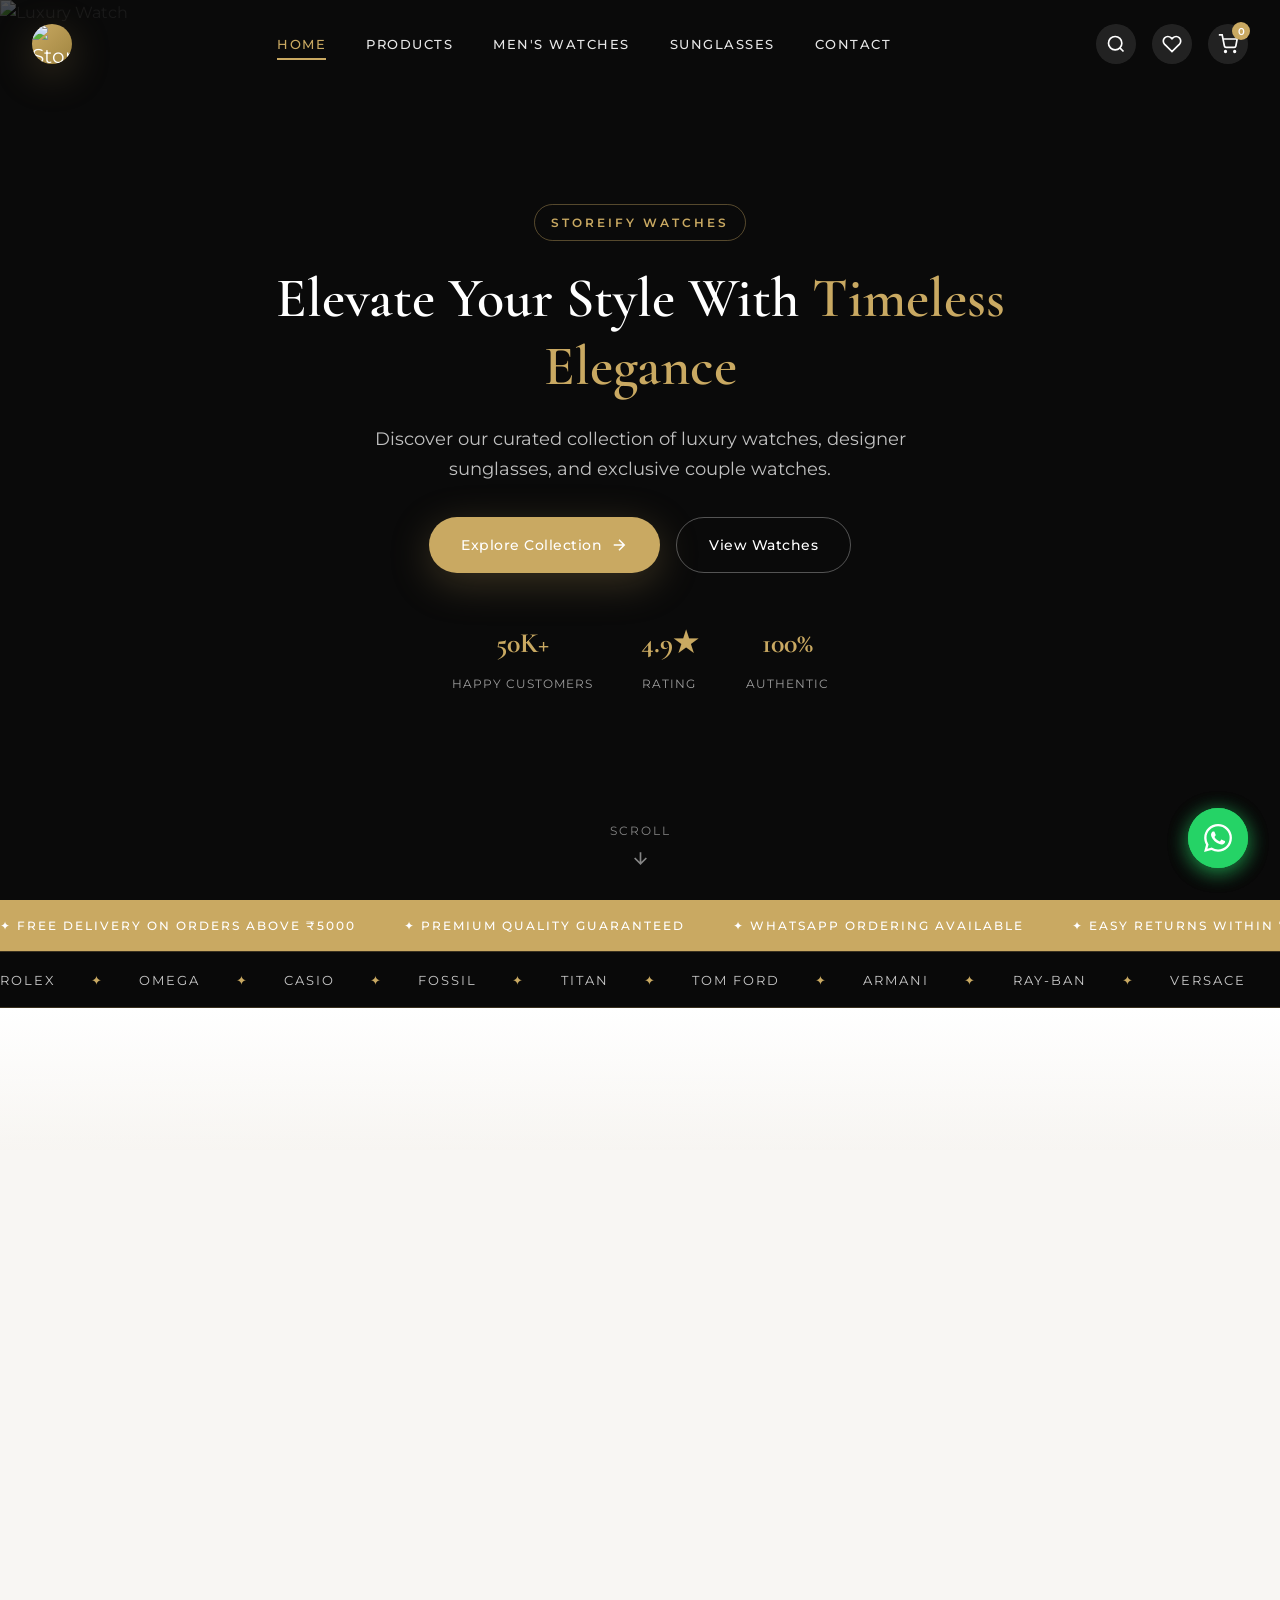
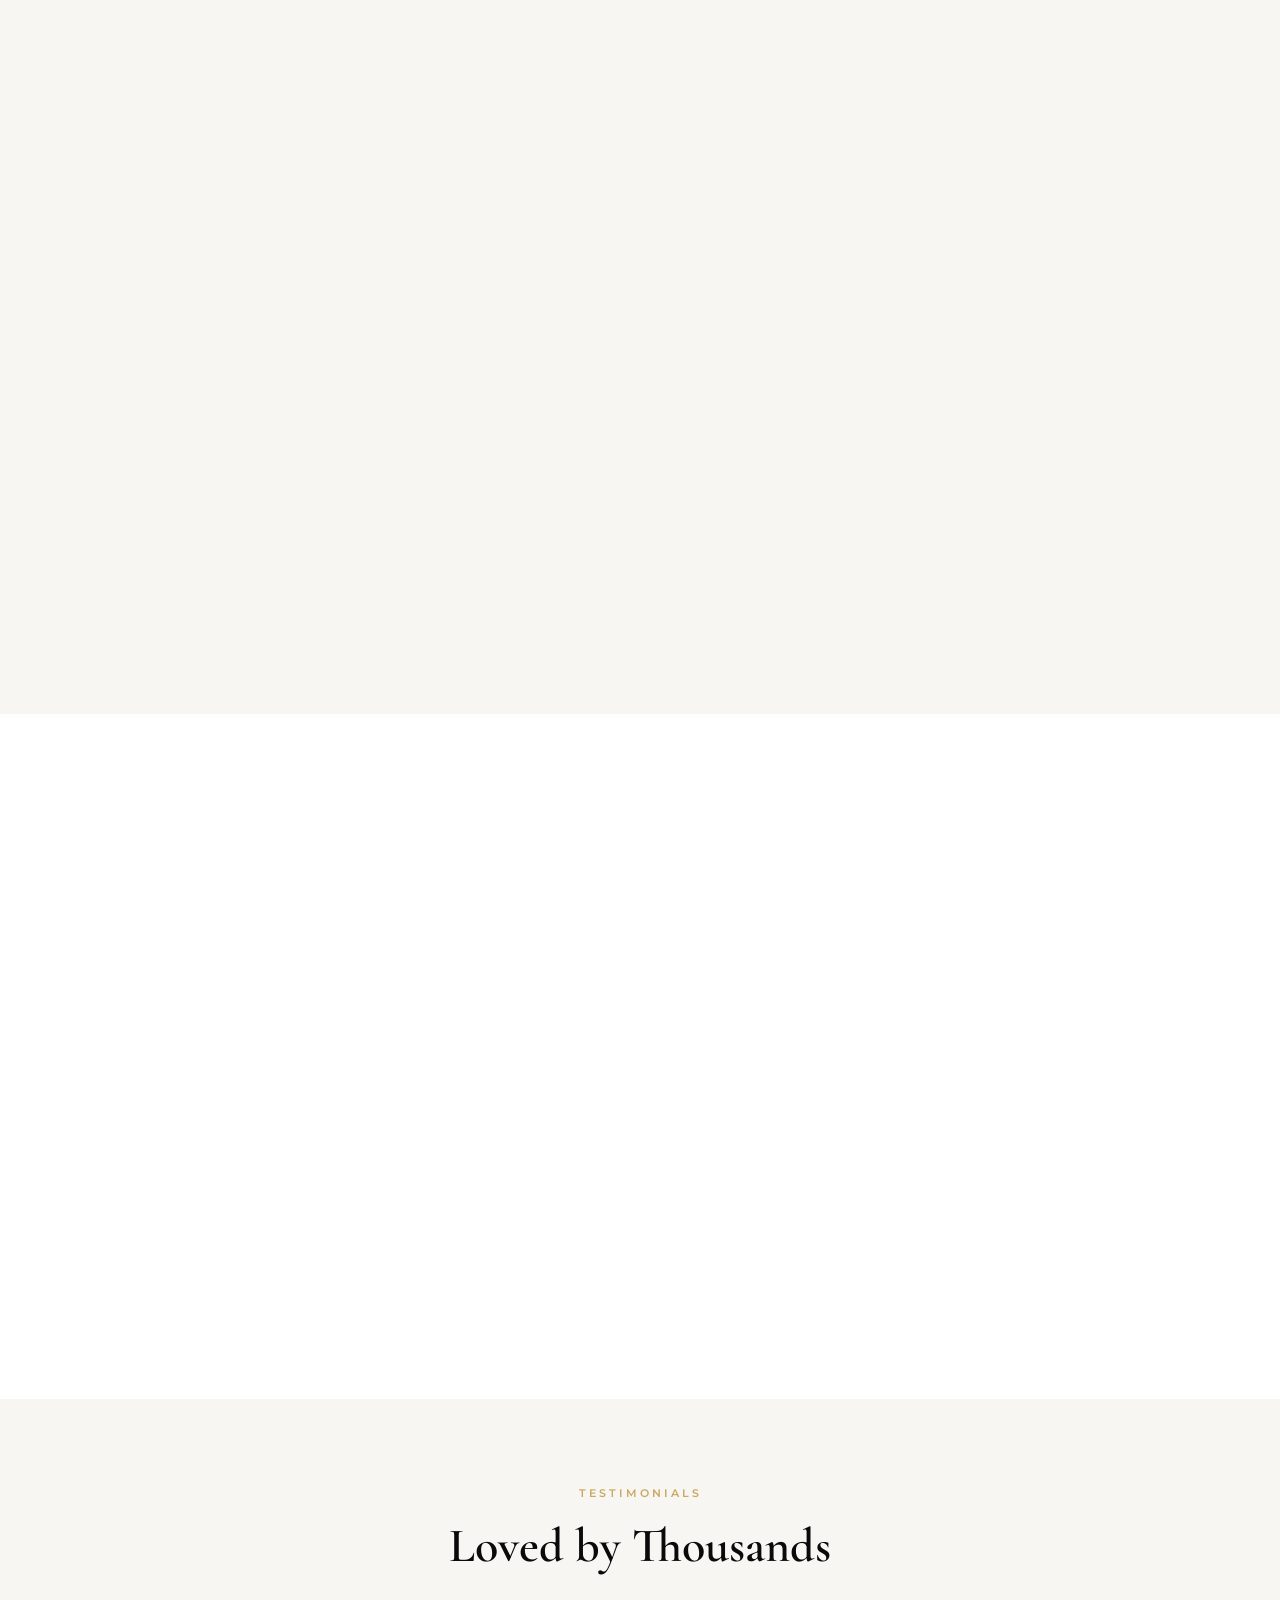
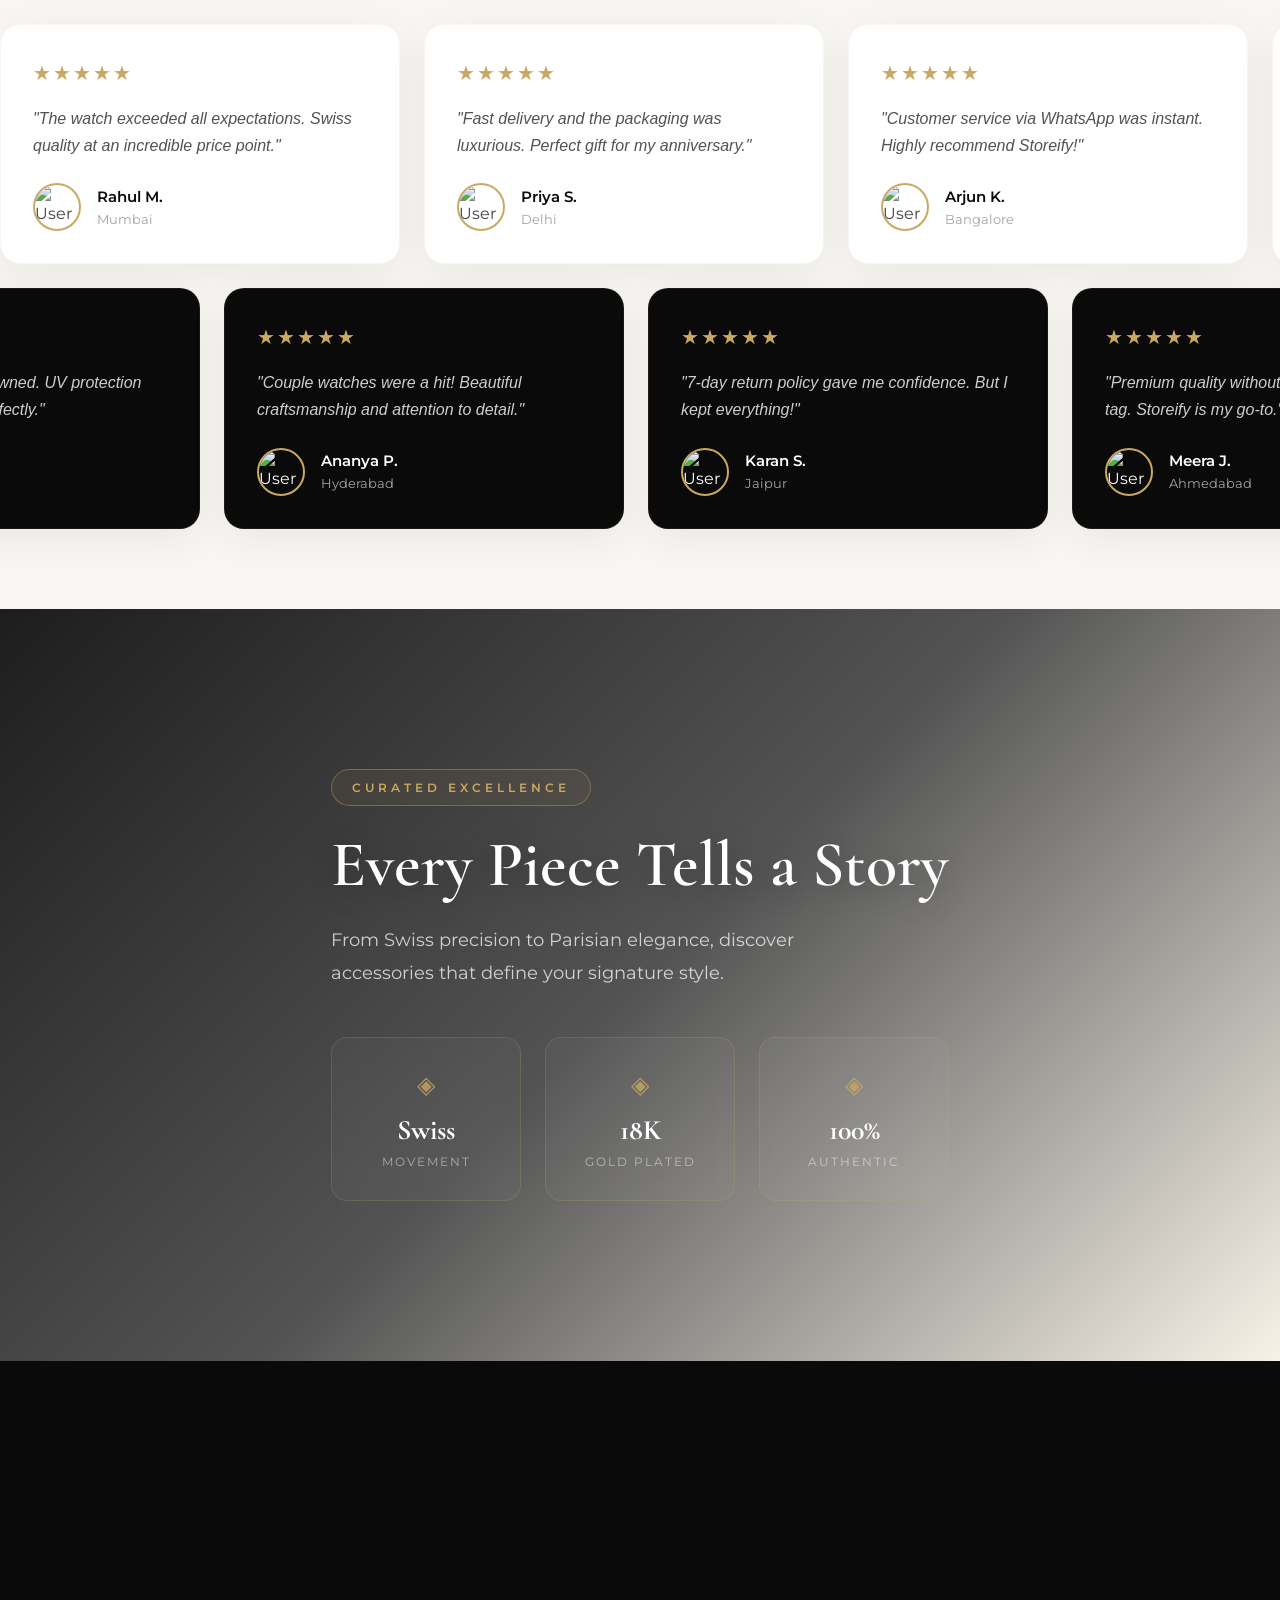
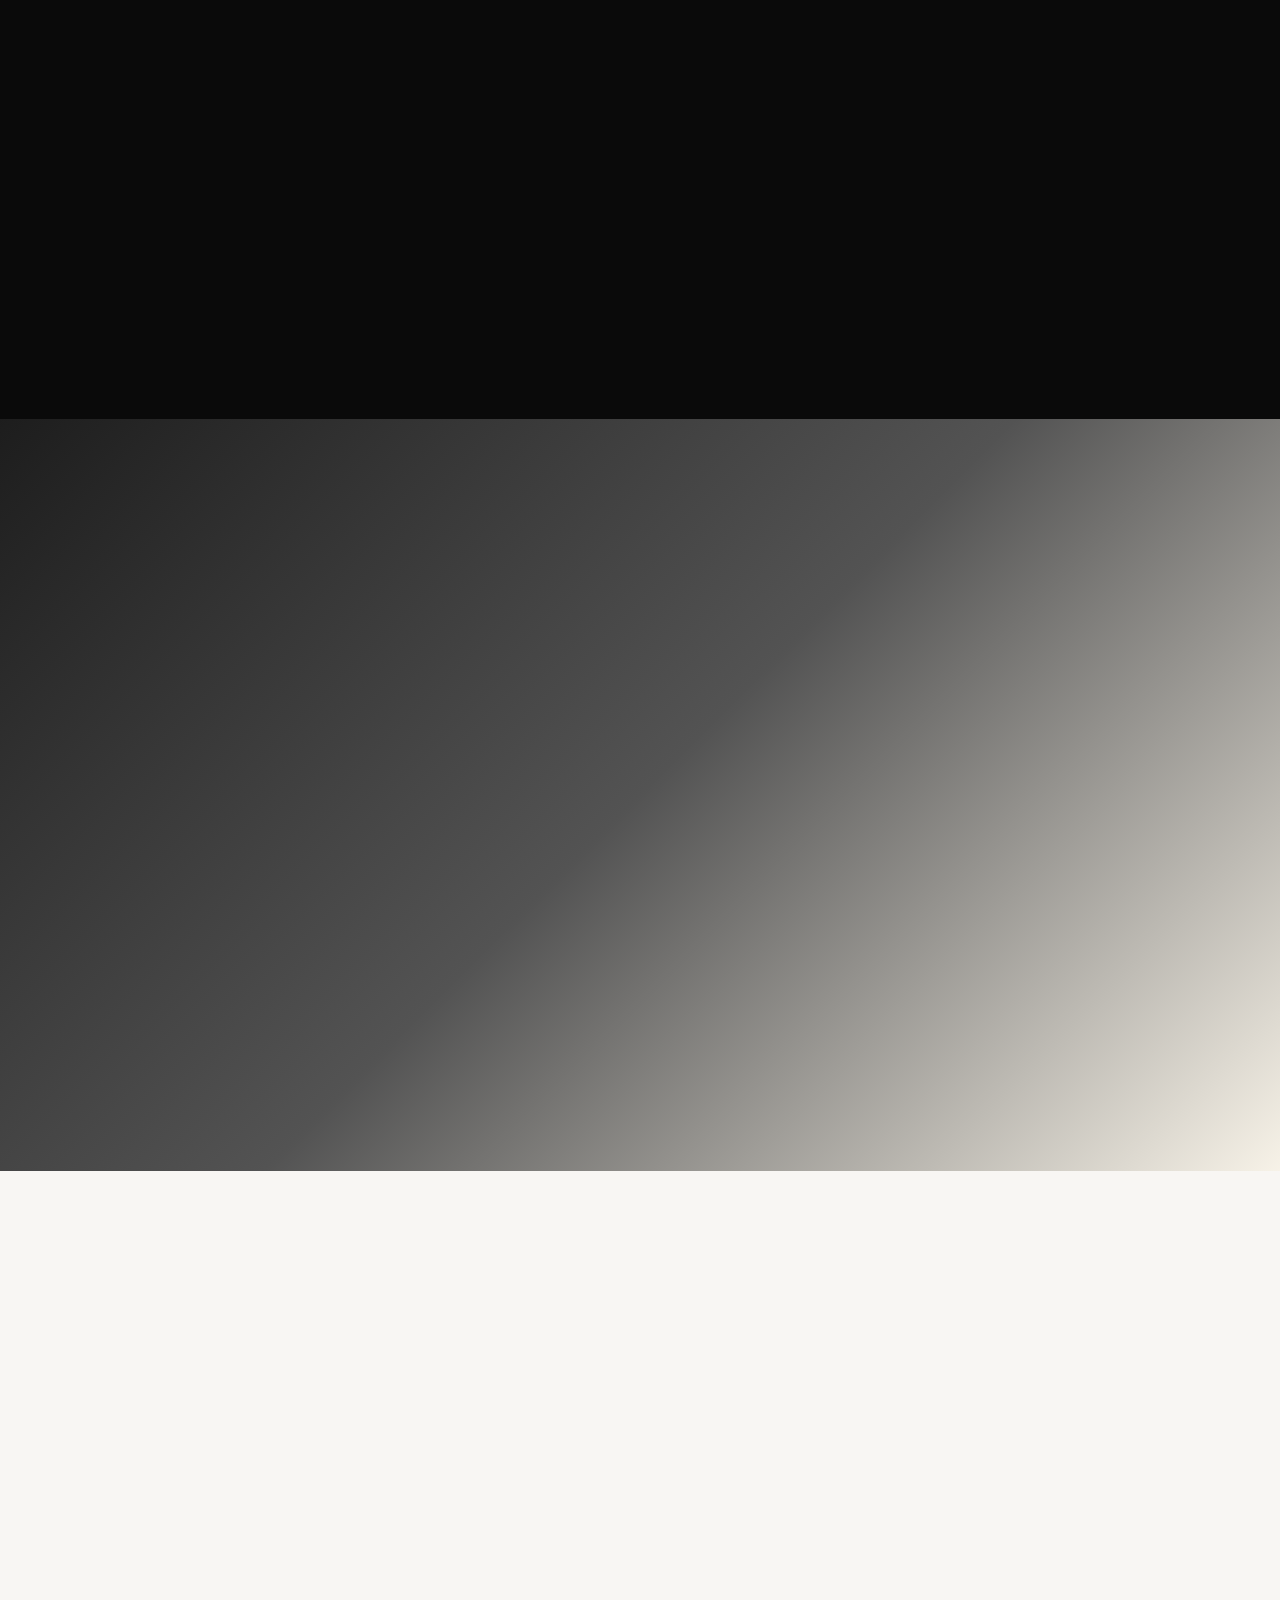
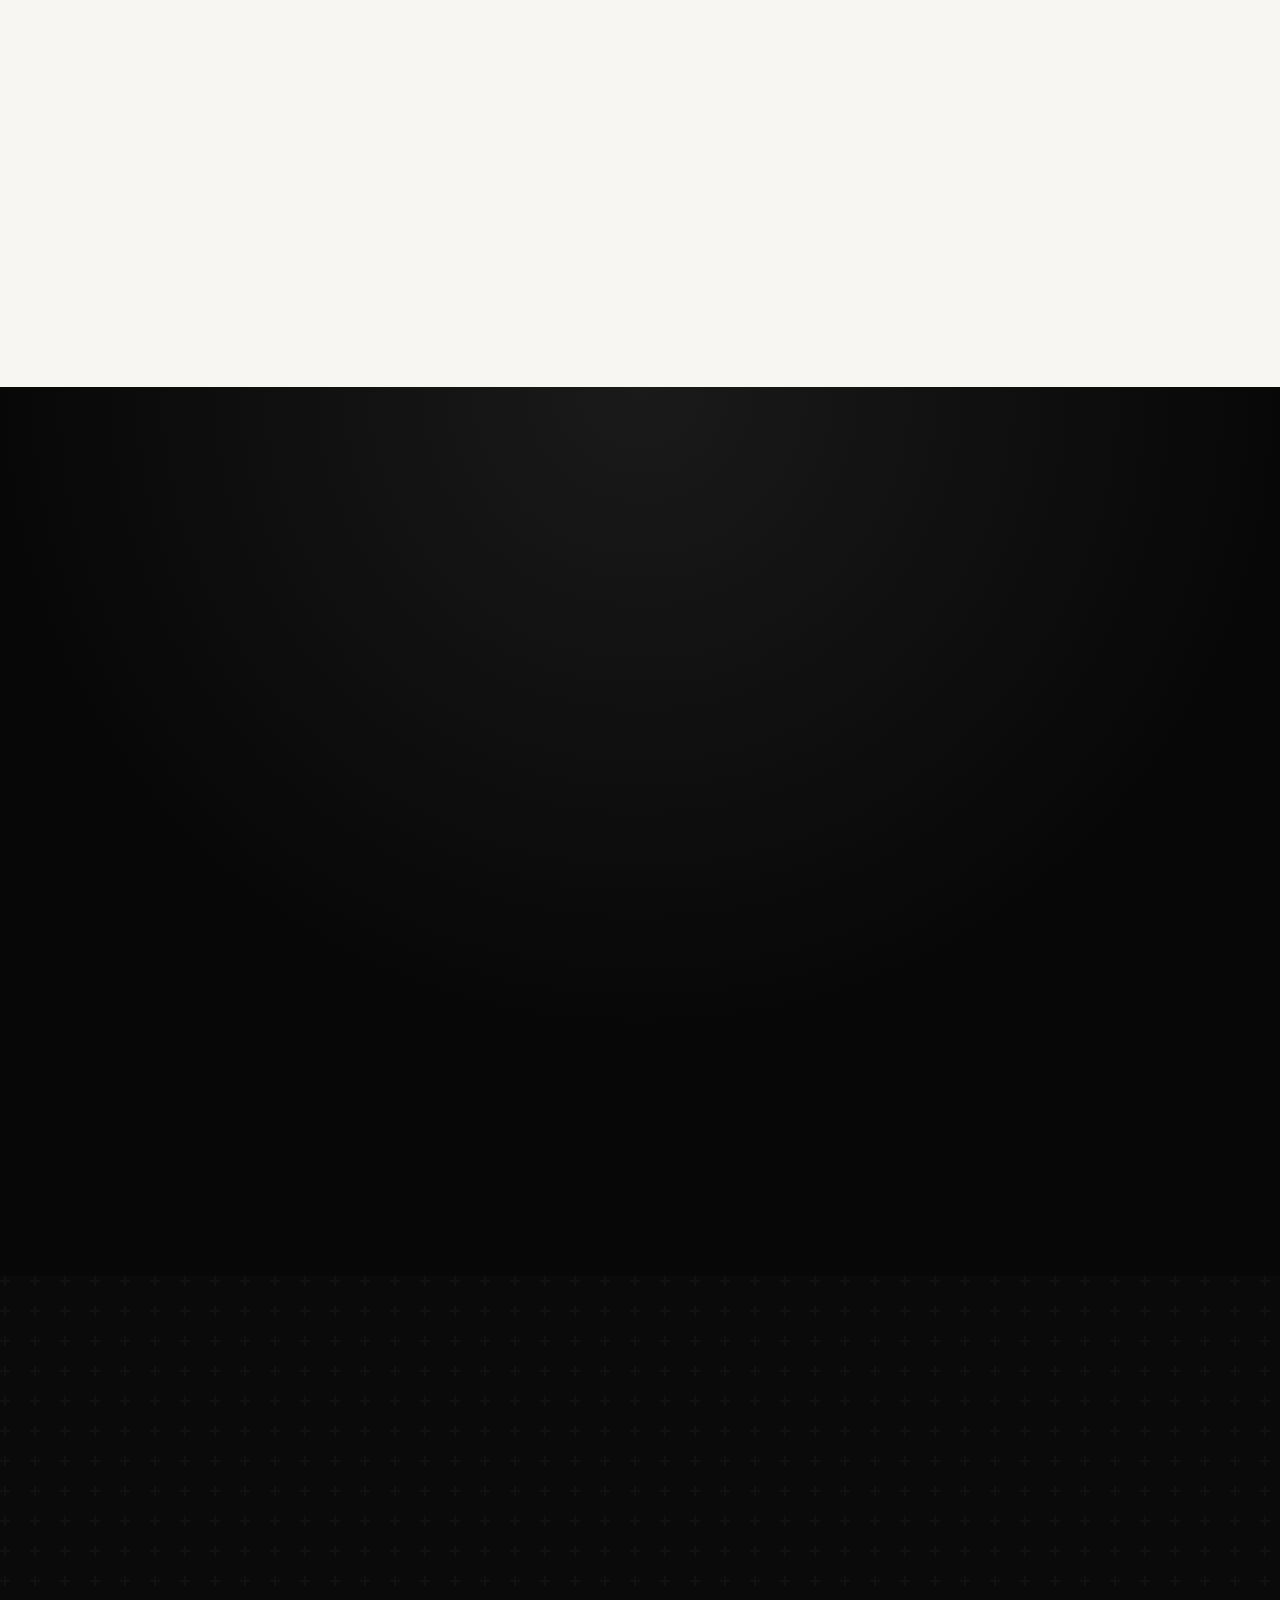
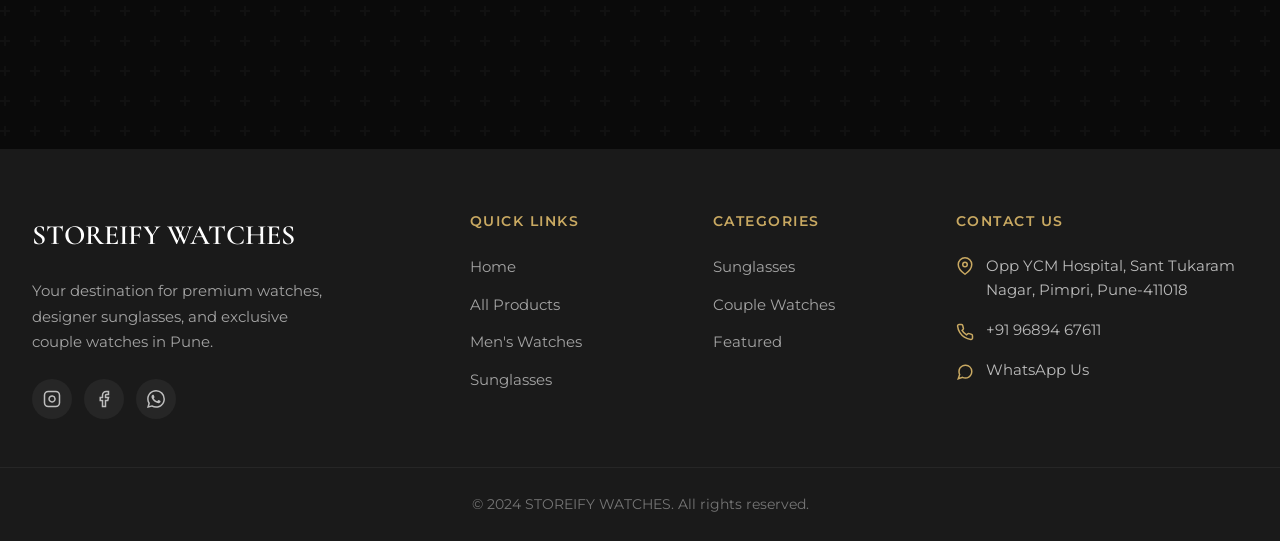
==== commit b47be259: "Apply branding, category, social, and discount display updates" ====
--- a/index.html
+++ b/index.html
@@ -4,7 +4,7 @@
     <meta charset="UTF-8">
     <meta name="viewport" content="width=device-width, initial-scale=1.0">
     <title>Storeify Watches - Premium Lifestyle Accessories</title>
-    <meta name="description" content="Discover our curated collection of premium watches, perfumes, sunglasses, and couple accessories at Storeify Watches.">
+    <meta name="description" content="Discover our curated collection of premium watches, sunglasses, and couple watches at Storeify Watches.">
     
     <!-- Fonts -->
     <link rel="preconnect" href="https://fonts.googleapis.com">
@@ -86,7 +86,7 @@
             Elevate Your Style With <span class="gold-text">Timeless Elegance</span>
         </h1>
         <p class="hero-description">
-            Discover our curated collection of luxury watches, exquisite perfumes, designer sunglasses, and exclusive couple accessories.
+            Discover our curated collection of luxury watches, designer sunglasses, and exclusive couple watches.
         </p>
         <div class="hero-buttons">
             <a href="pages/products.html" class="btn btn-gold">
@@ -1656,17 +1656,17 @@
                         <span class="footer-logo-text"> STOREIFY WATCHES</span>
                     </div>
                     <p class="footer-description">
-                        Your destination for premium perfumes, luxury watches, designer sunglasses, and exclusive lifestyle accessories in Pune.
+                        Your destination for premium watches, designer sunglasses, and exclusive couple watches in Pune.
                     </p>
                     <div class="social-links">
-                        <a href="#" class="social-link" aria-label="Instagram">
+                        <a href="https://www.instagram.com/storeify.watches?igsh=MTJ6bXgzNzRwdGdkag==" class="social-link" aria-label="Instagram">
                             <svg width="18" height="18" viewBox="0 0 24 24" fill="none" stroke="currentColor" stroke-width="2">
                                 <rect x="2" y="2" width="20" height="20" rx="5" ry="5"></rect>
                                 <path d="M16 11.37A4 4 0 1 1 12.63 8 4 4 0 0 1 16 11.37z"></path>
                                 <line x1="17.5" y1="6.5" x2="17.51" y2="6.5"></line>
                             </svg>
                         </a>
-                        <a href="#" class="social-link" aria-label="Facebook">
+                        <a href="https://www.facebook.com/share/1EU6x2EHDr/?mibextid=wwXIfr" class="social-link" aria-label="Facebook">
                             <svg width="18" height="18" viewBox="0 0 24 24" fill="none" stroke="currentColor" stroke-width="2">
                                 <path d="M18 2h-3a5 5 0 0 0-5 5v3H7v4h3v8h4v-8h3l1-4h-4V7a1 1 0 0 1 1-1h3z"></path>
                             </svg>
@@ -1693,8 +1693,7 @@
                     <h4>Categories</h4>
                     <ul>
                         <li><a href="pages/products.html?category=sunglasses">Sunglasses</a></li>
-                        <li><a href="pages/products.html?category=couple-accessories">Couple Accessories</a></li>
-                        <li><a href="pages/products.html?category=lifestyle">Lifestyle</a></li>
+                        <li><a href="pages/products.html?category=couple-accessories">Couple Watches</a></li>
                         <li><a href="pages/products.html?featured=true">Featured</a></li>
                     </ul>
                 </div>
@@ -1733,7 +1732,7 @@
     
     <div class="footer-bottom">
         <div class="container">
-            <p>&copy; 2024 Zara Perfume. All rights reserved.</p>
+            <p>&copy; 2024 STOREIFY WATCHES. All rights reserved.</p>
         </div>
     </div>
 </footer>
@@ -2019,9 +2018,8 @@
                 'watches': 'https://images.unsplash.com/photo-1524592094714-0f0654e20314?w=600&q=80',
                 'mens-watches': 'https://images.unsplash.com/photo-1523170335258-f5ed11844a49?w=600&q=80',
                 'female-watches': 'https://images.unsplash.com/photo-1434056886845-dac89ffe9b56?w=600&q=80',
-                'unisex-watches': 'https://images.unsplash.com/photo-1542496658-e33a6d0d50f6?w=600&q=80',
-                'perfumes': 'https://images.unsplash.com/photo-1541643600914-78b084683601?w=600&q=80',
-                'sunglasses': 'https://images.unsplash.com/photo-1511499767150-a48a237f0083?w=600&q=80',
+                'unisex-watches': 'unisex.jpeg',
+                                'sunglasses': 'https://images.unsplash.com/photo-1511499767150-a48a237f0083?w=600&q=80',
                 'couple-accessories': 'https://images.unsplash.com/photo-1611591437281-460bfbe1220a?w=600&q=80',
                 'lifestyle': 'https://images.unsplash.com/photo-1547996160-81dfa63595aa?w=600&q=80'
             };
@@ -2137,7 +2135,7 @@
                         <p class="product-description">${product.description || 'Premium quality product'}</p>
                         <div class="product-price">
                             <span class="price-current">₹${product.price.toLocaleString()}</span>
-                            ${hasDiscount ? `<span class="price-original">₹${product.original_price.toLocaleString()}</span>` : ''}
+                            ${hasDiscount ? `<span class="price-original">₹${product.original_price.toLocaleString()}</span><span class="discount-percent-text">-${discountPercent}% OFF</span>` : ''}
                         </div>
                         <button class="btn btn-add-cart" onclick="addToCart('${product.id}')">
                             <svg width="16" height="16" viewBox="0 0 24 24" fill="none" stroke="currentColor" stroke-width="2">
--- a/styles.css
+++ b/styles.css
@@ -1970,3 +1970,10 @@
         transition: none !important;
     }
 }
+
+
+.discount-percent-text {
+    color: #dc2626;
+    font-size: 0.82rem;
+    font-weight: 700;
+}
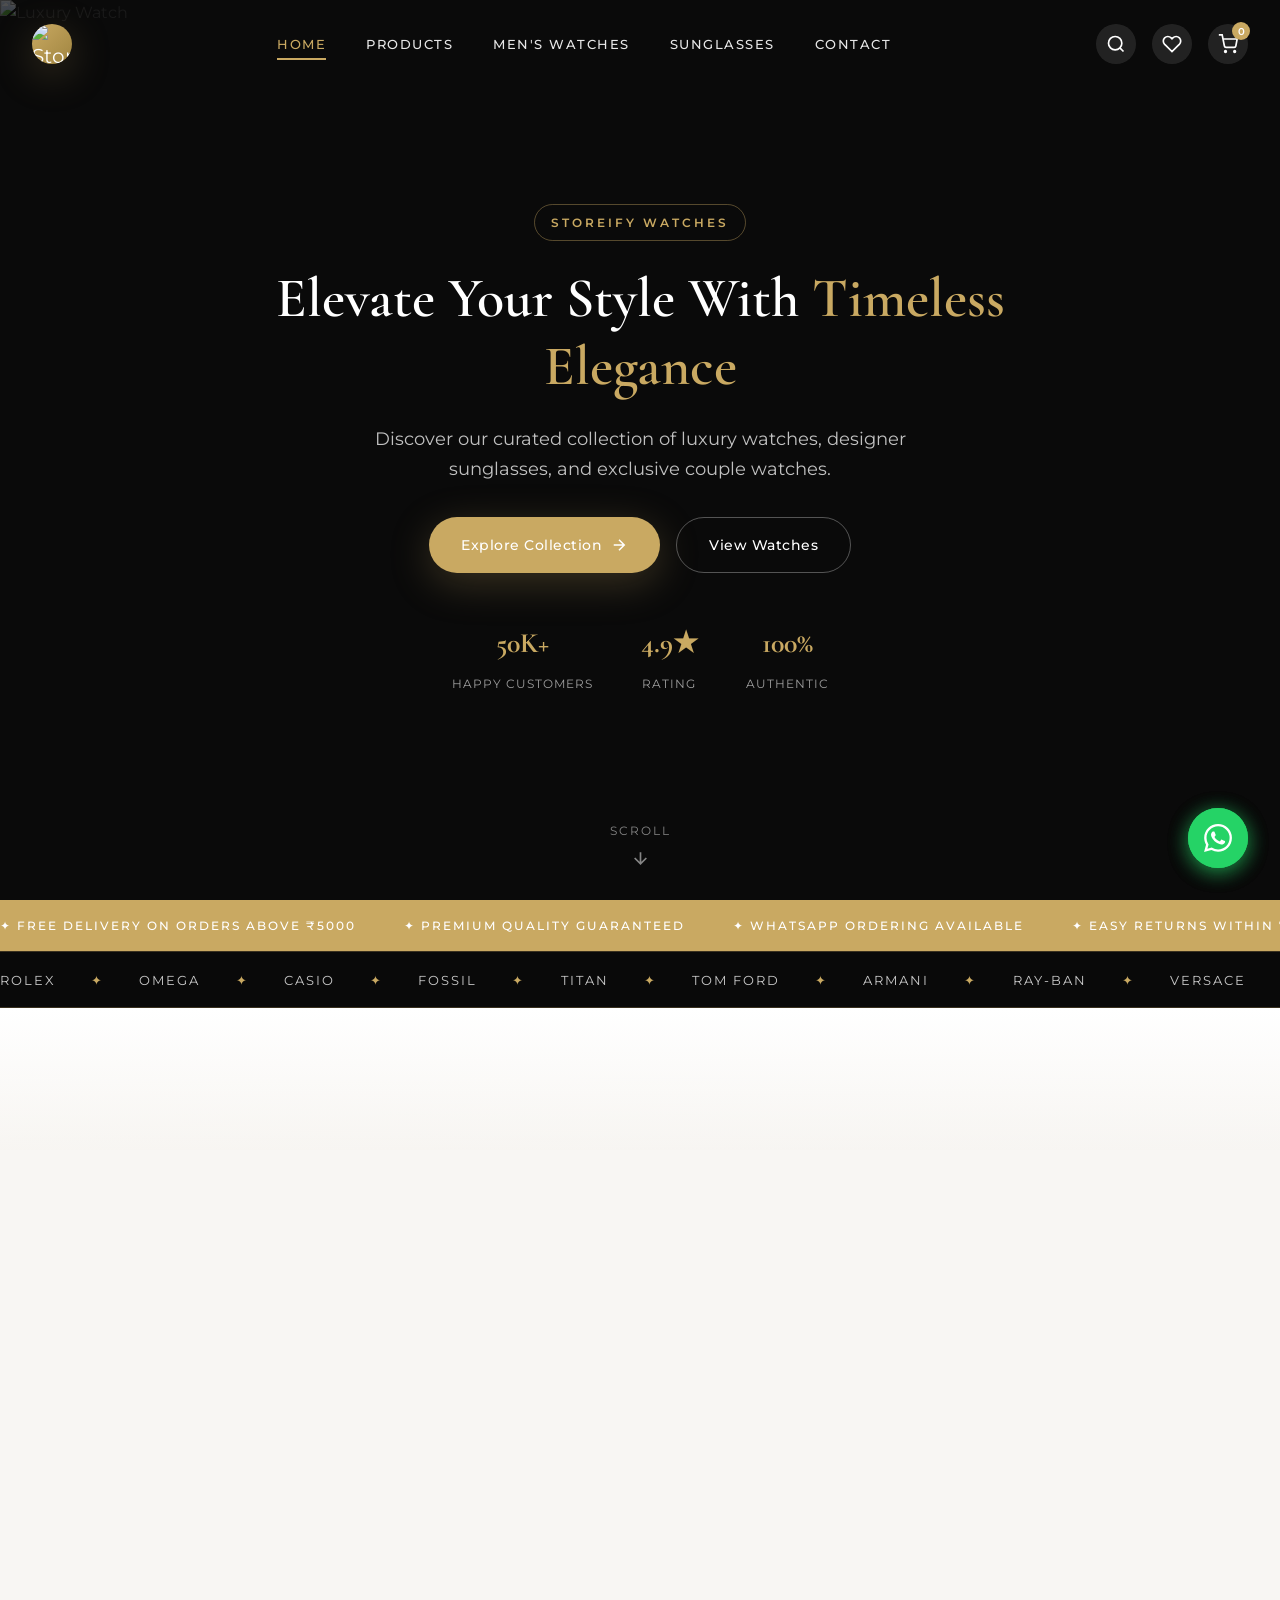
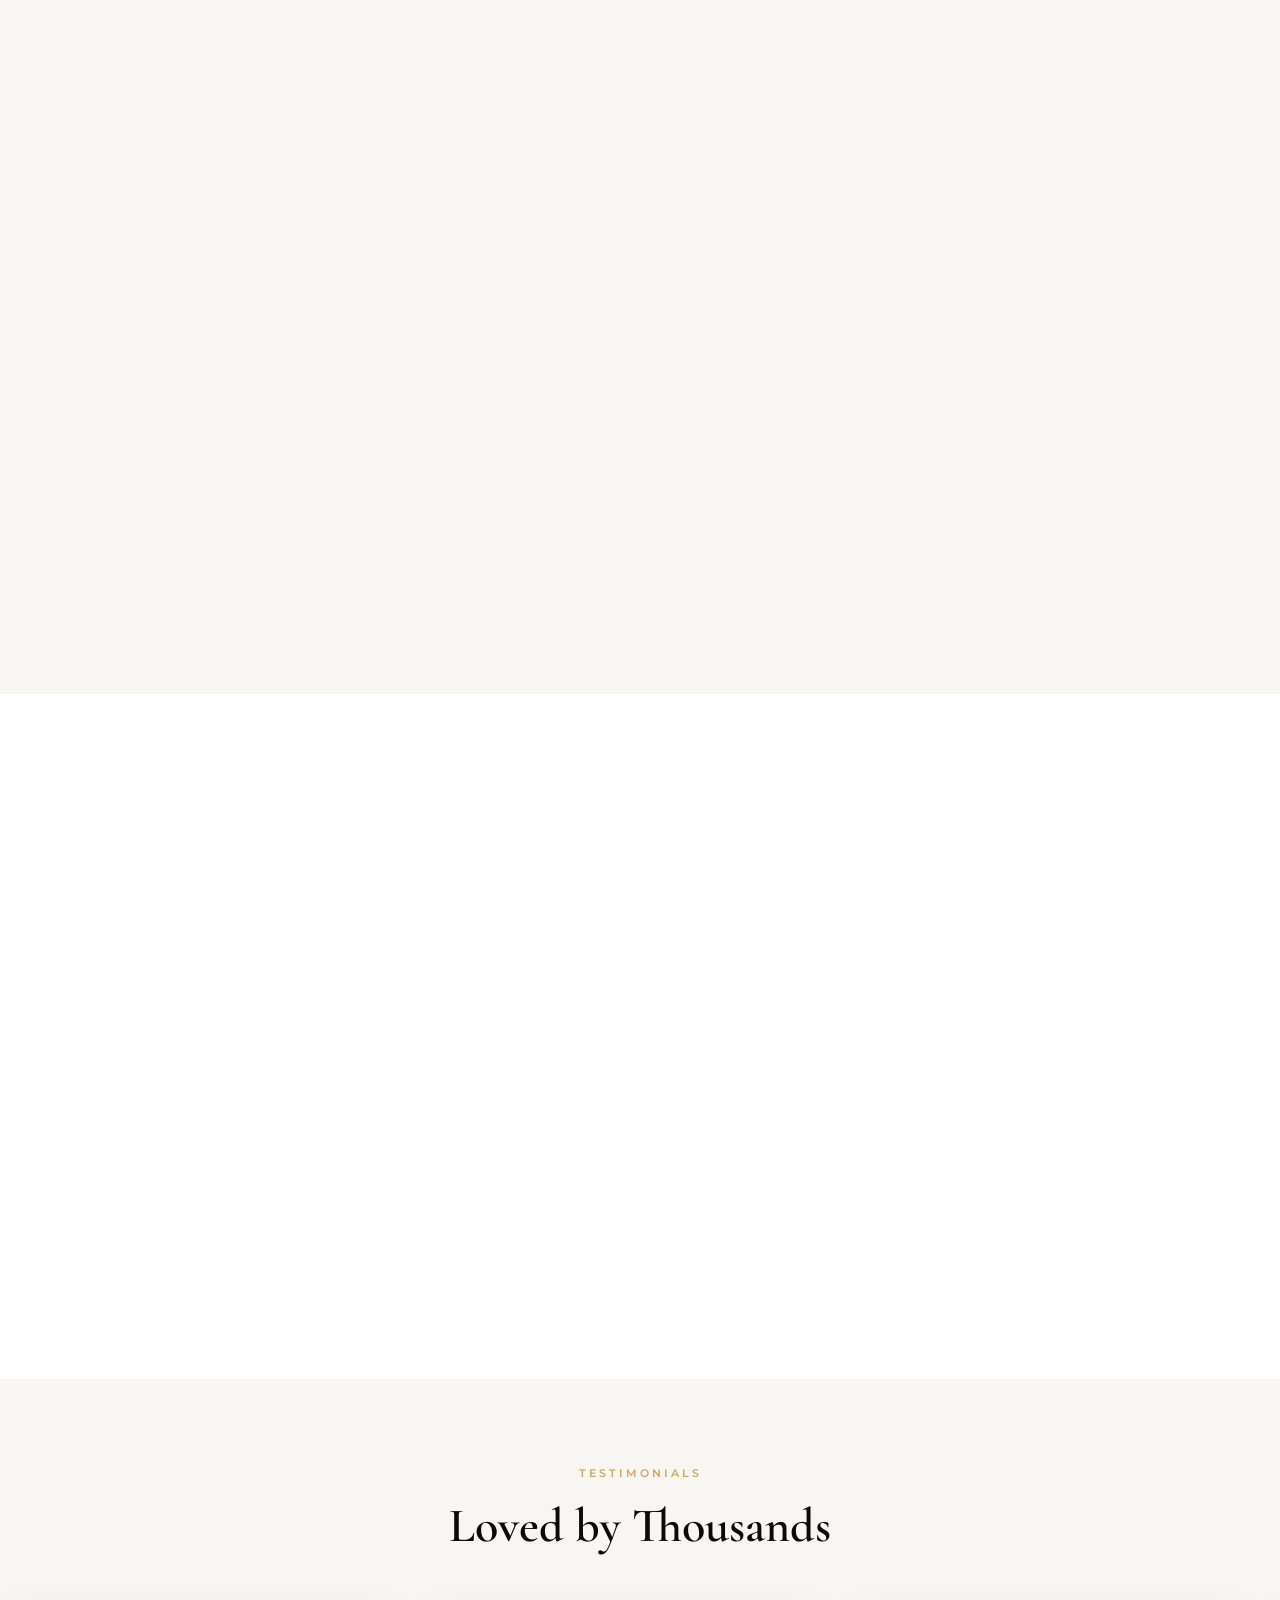
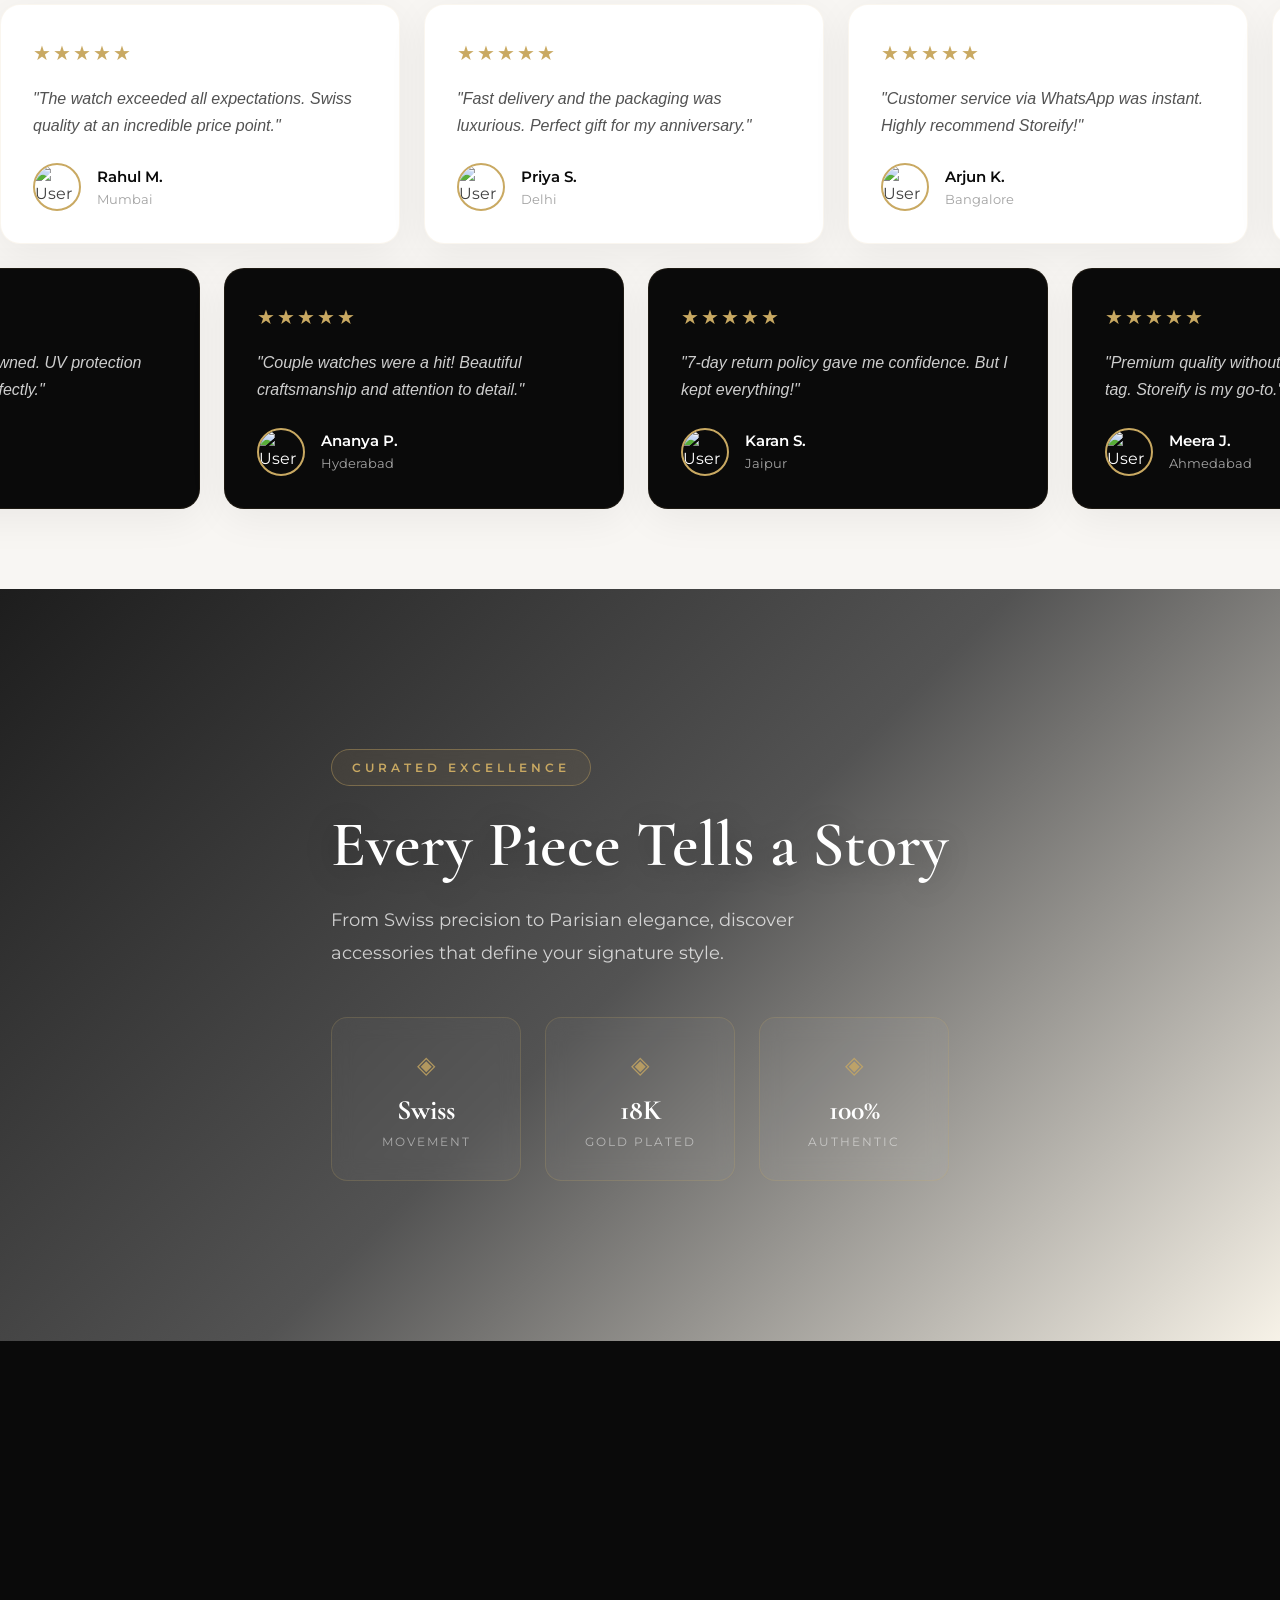
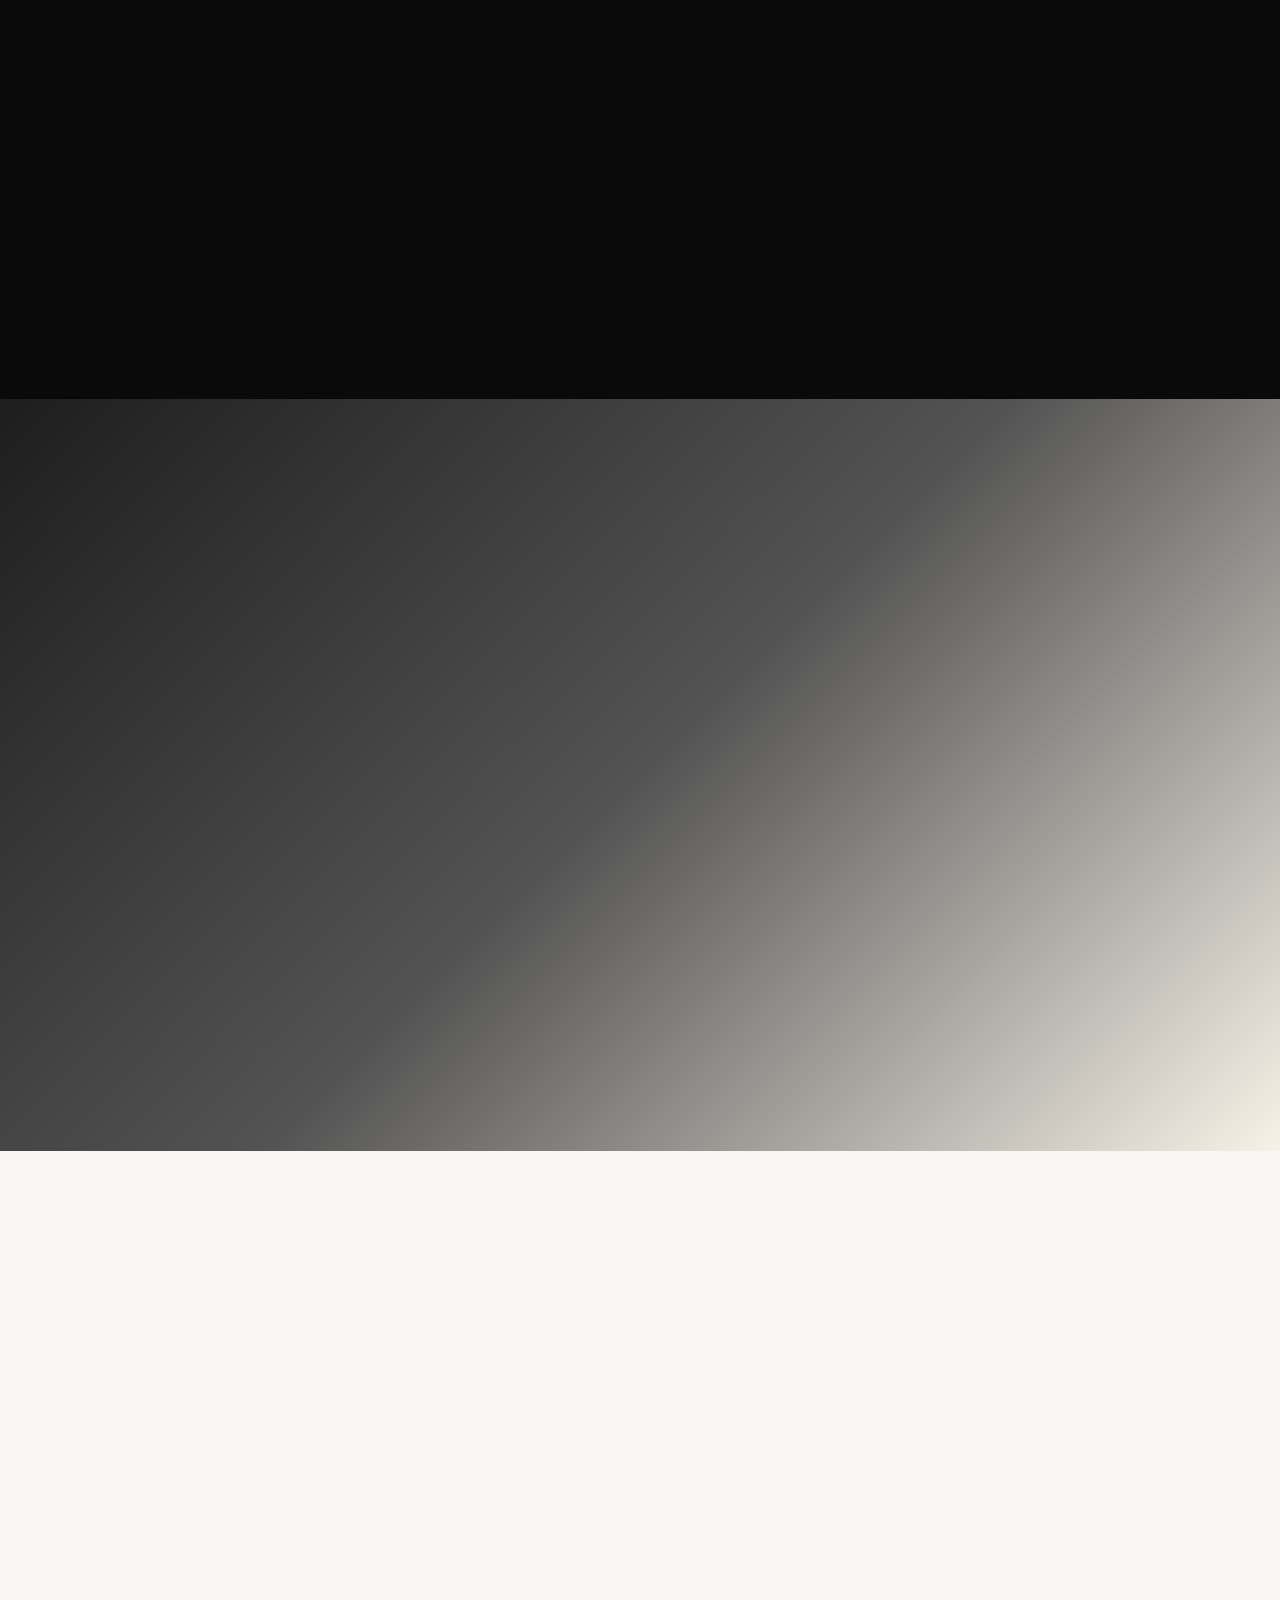
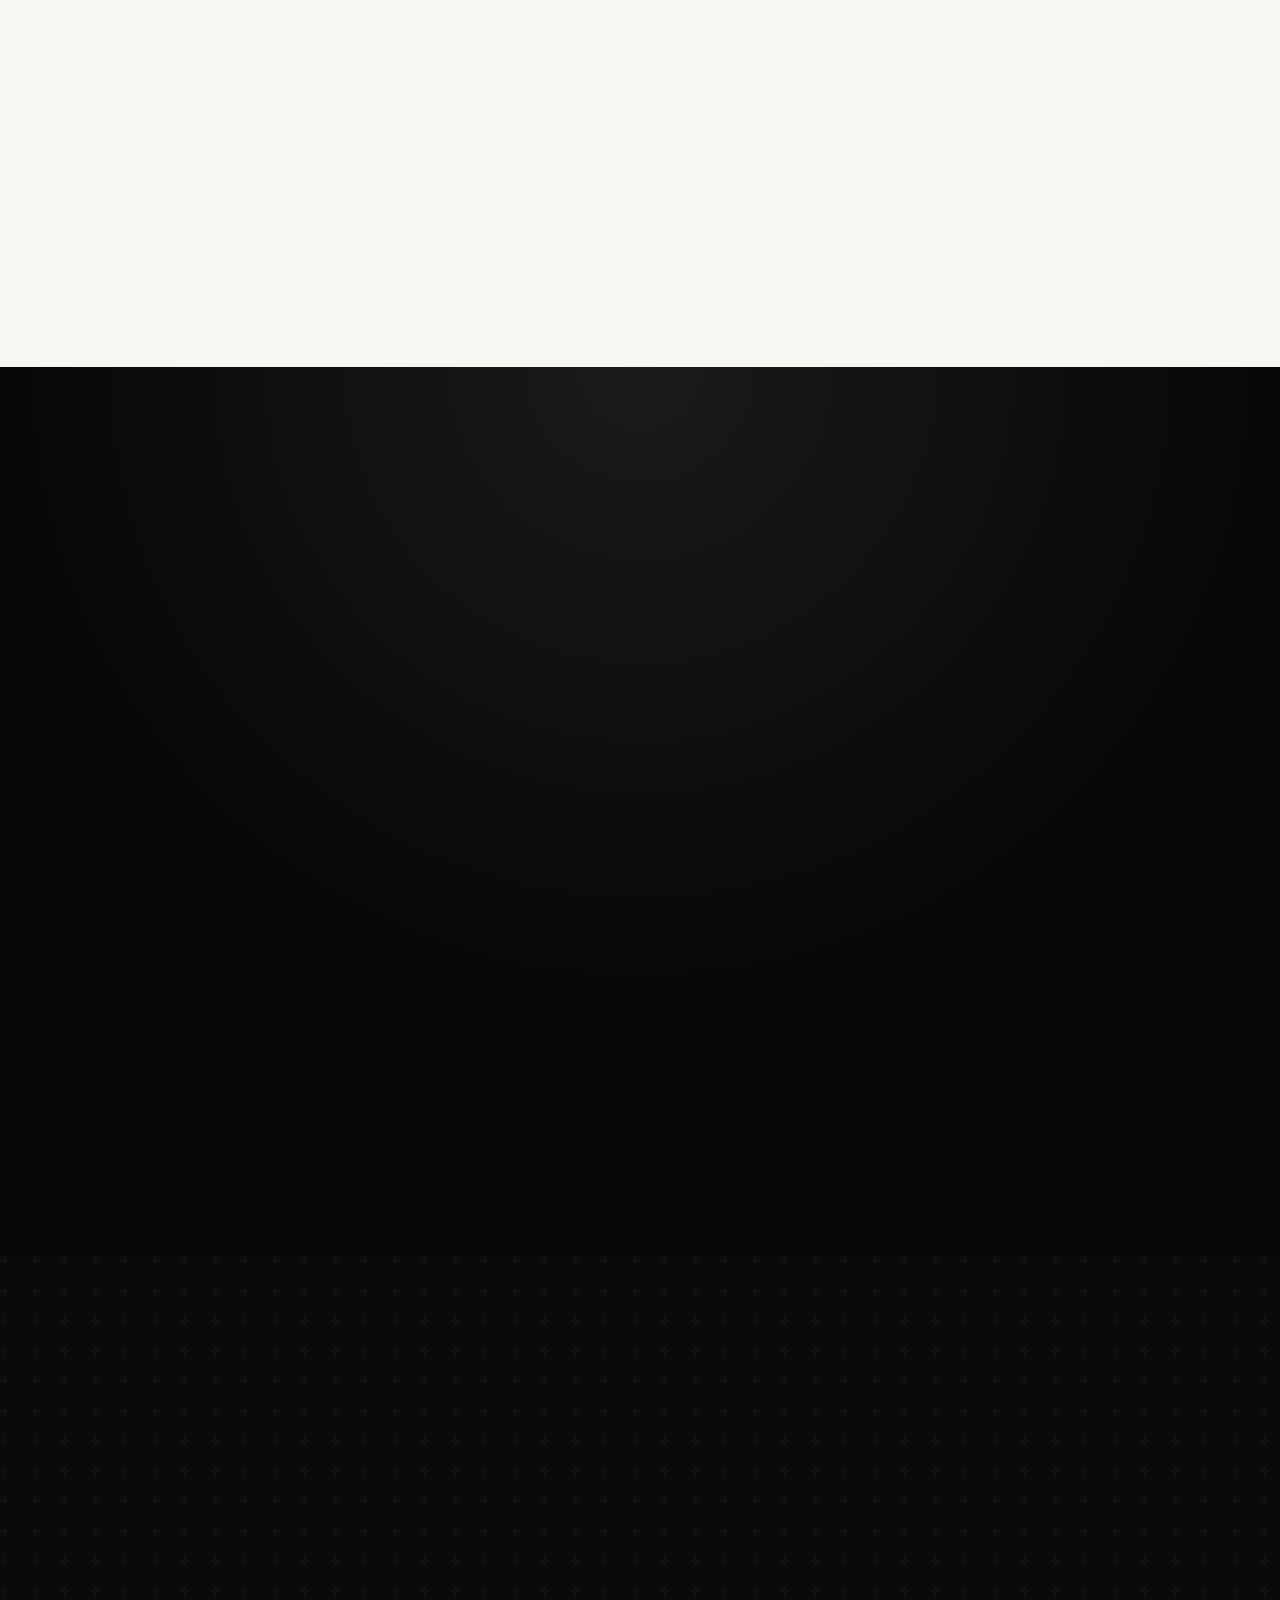
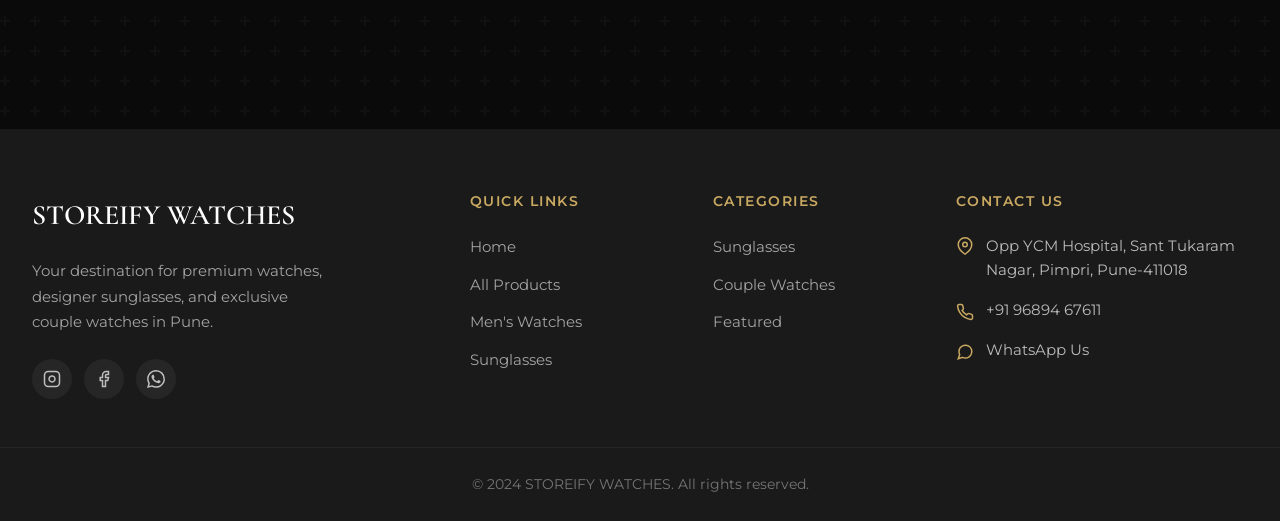
==== commit 8f7260d1: "Update index.html" ====
--- a/index.html
+++ b/index.html
@@ -719,17 +719,13 @@
 
     <section class="style-moodboard" aria-label="Luxury style preview">
         <div class="container">
-            <div class="moodboard-grid">
-                <div class="moodboard-card large" data-animate="slide-right">
-                    <img src="https://images.unsplash.com/photo-1509048191080-d2984bad6ae5?w=1200&q=80" alt="Luxury perfume and jewelry styling">
-                    <div class="moodboard-overlay"><span>Signature Perfume Notes</span></div>
-                </div>
+            
                 <div class="moodboard-card" data-animate="fade-up" data-delay="0.1">
-                    <img src="https://images.unsplash.com/photo-1523170335258-f5ed11844a49?w=900&q=80" alt="Premium watch close-up">
+                    <img src="rolex2.jpeg" alt="Premium watch close-up">
                     <div class="moodboard-overlay"><span>Precision Crafted Timepieces</span></div>
                 </div>
                 <div class="moodboard-card" data-animate="fade-up" data-delay="0.2">
-                    <img src="https://images.unsplash.com/photo-1511920170033-f8396924c348?w=900&q=80" alt="Designer sunglasses collection">
+                    <img src="sunglasses.jpeg" alt="Designer sunglasses collection">
                     <div class="moodboard-overlay"><span>Modern Luxury Eyewear</span></div>
                 </div>
             </div>
@@ -1278,7 +1274,7 @@
     <section class="experience-section" id="experience">
         <div class="experience-grid">
             <div class="experience-image" data-animate="slide-right">
-                <img src="https://images.unsplash.com/photo-1547996160-81dfa63595aa?w=800&q=80" alt="Luxury Watch Experience">
+                <img src="rolex3.jpeg" alt="Luxury Watch Experience">
                 <div class="floating-card">
                     <span class="floating-number">10+</span>
                     <span class="floating-text">Years of Excellence</span>
@@ -1316,7 +1312,7 @@
      Place between Experience and Features
      ============================================ -->
 <section class="parallax-showcase" id="showcase">
-    <div class="showcase-bg" style="background-image: url('https://images.unsplash.com/photo-1614164185128-e4ec99c436d7?w=1600&q=80')"></div>
+    <img class="showcase-bg" src="low.jpeg" alt="Showcase Background">
     <div class="showcase-overlay"></div>
     
     <div class="container">
@@ -2016,12 +2012,12 @@
         function getCategoryImage(category) {
             const images = {
                 'watches': 'https://images.unsplash.com/photo-1524592094714-0f0654e20314?w=600&q=80',
-                'mens-watches': 'https://images.unsplash.com/photo-1523170335258-f5ed11844a49?w=600&q=80',
-                'female-watches': 'https://images.unsplash.com/photo-1434056886845-dac89ffe9b56?w=600&q=80',
+                'mens-watches': 'menw.jpeg',
+                'female-watches': 'womenw.jpeg',
                 'unisex-watches': 'unisex.jpeg',
                                 'sunglasses': 'https://images.unsplash.com/photo-1511499767150-a48a237f0083?w=600&q=80',
-                'couple-accessories': 'https://images.unsplash.com/photo-1611591437281-460bfbe1220a?w=600&q=80',
-                'lifestyle': 'https://images.unsplash.com/photo-1547996160-81dfa63595aa?w=600&q=80'
+                'couple-accessories': 'couplew.jpeg',
+            //    'lifestyle': 'https://images.unsplash.com/photo-1547996160-81dfa63595aa?w=600&q=80'
             };
             return images[category] || images['watches'];
         }
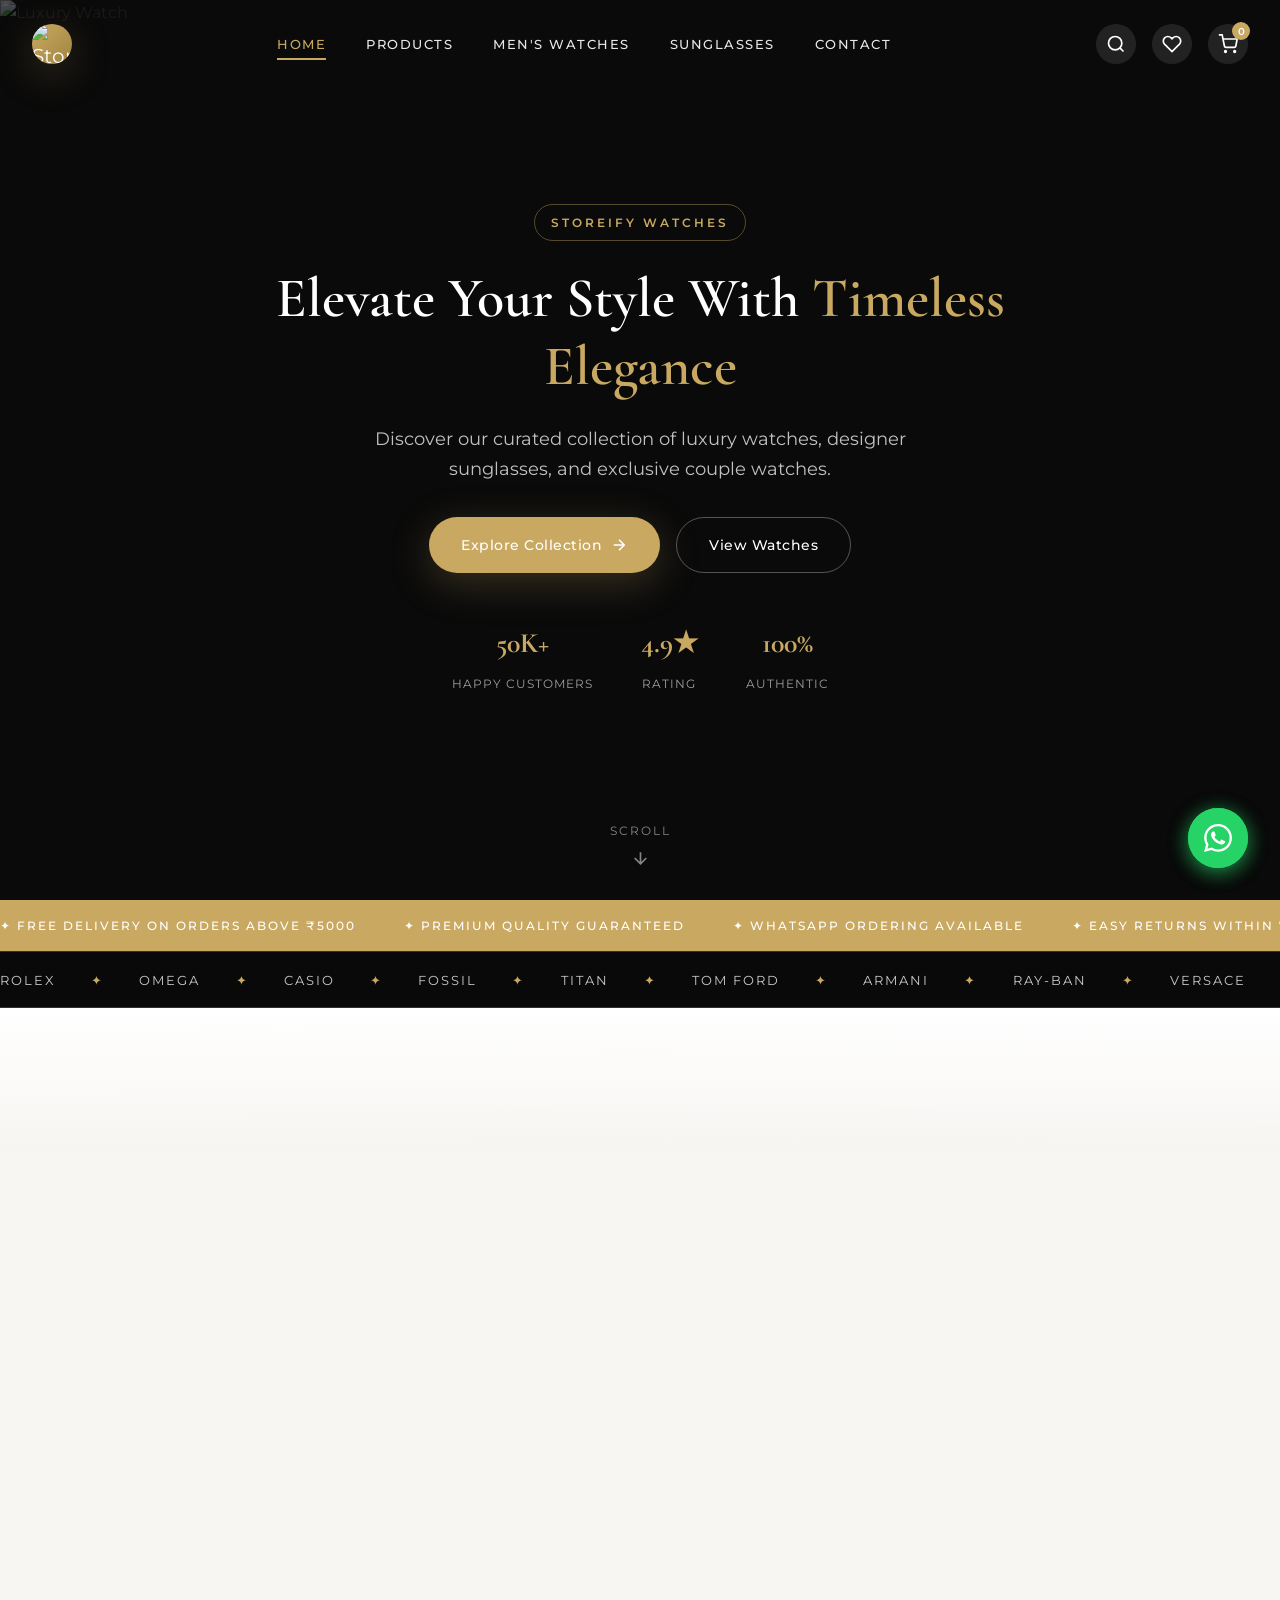
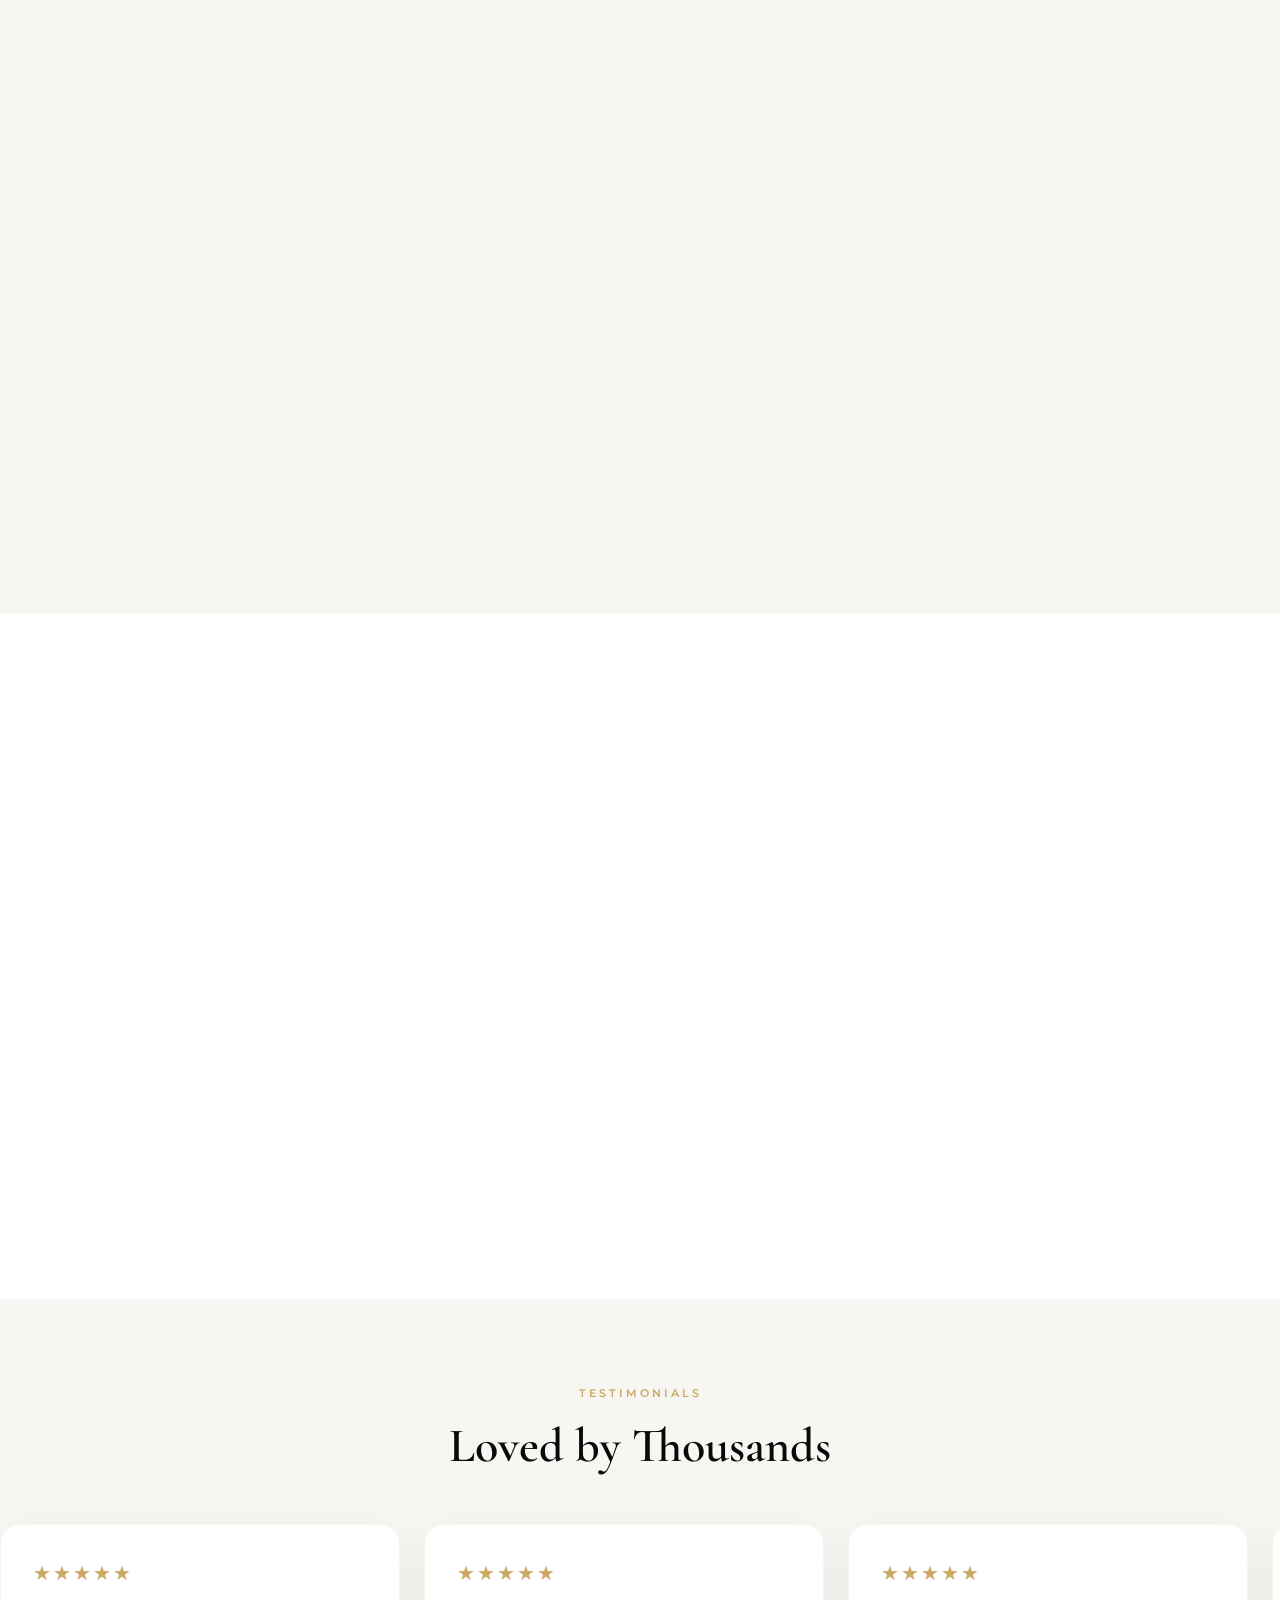
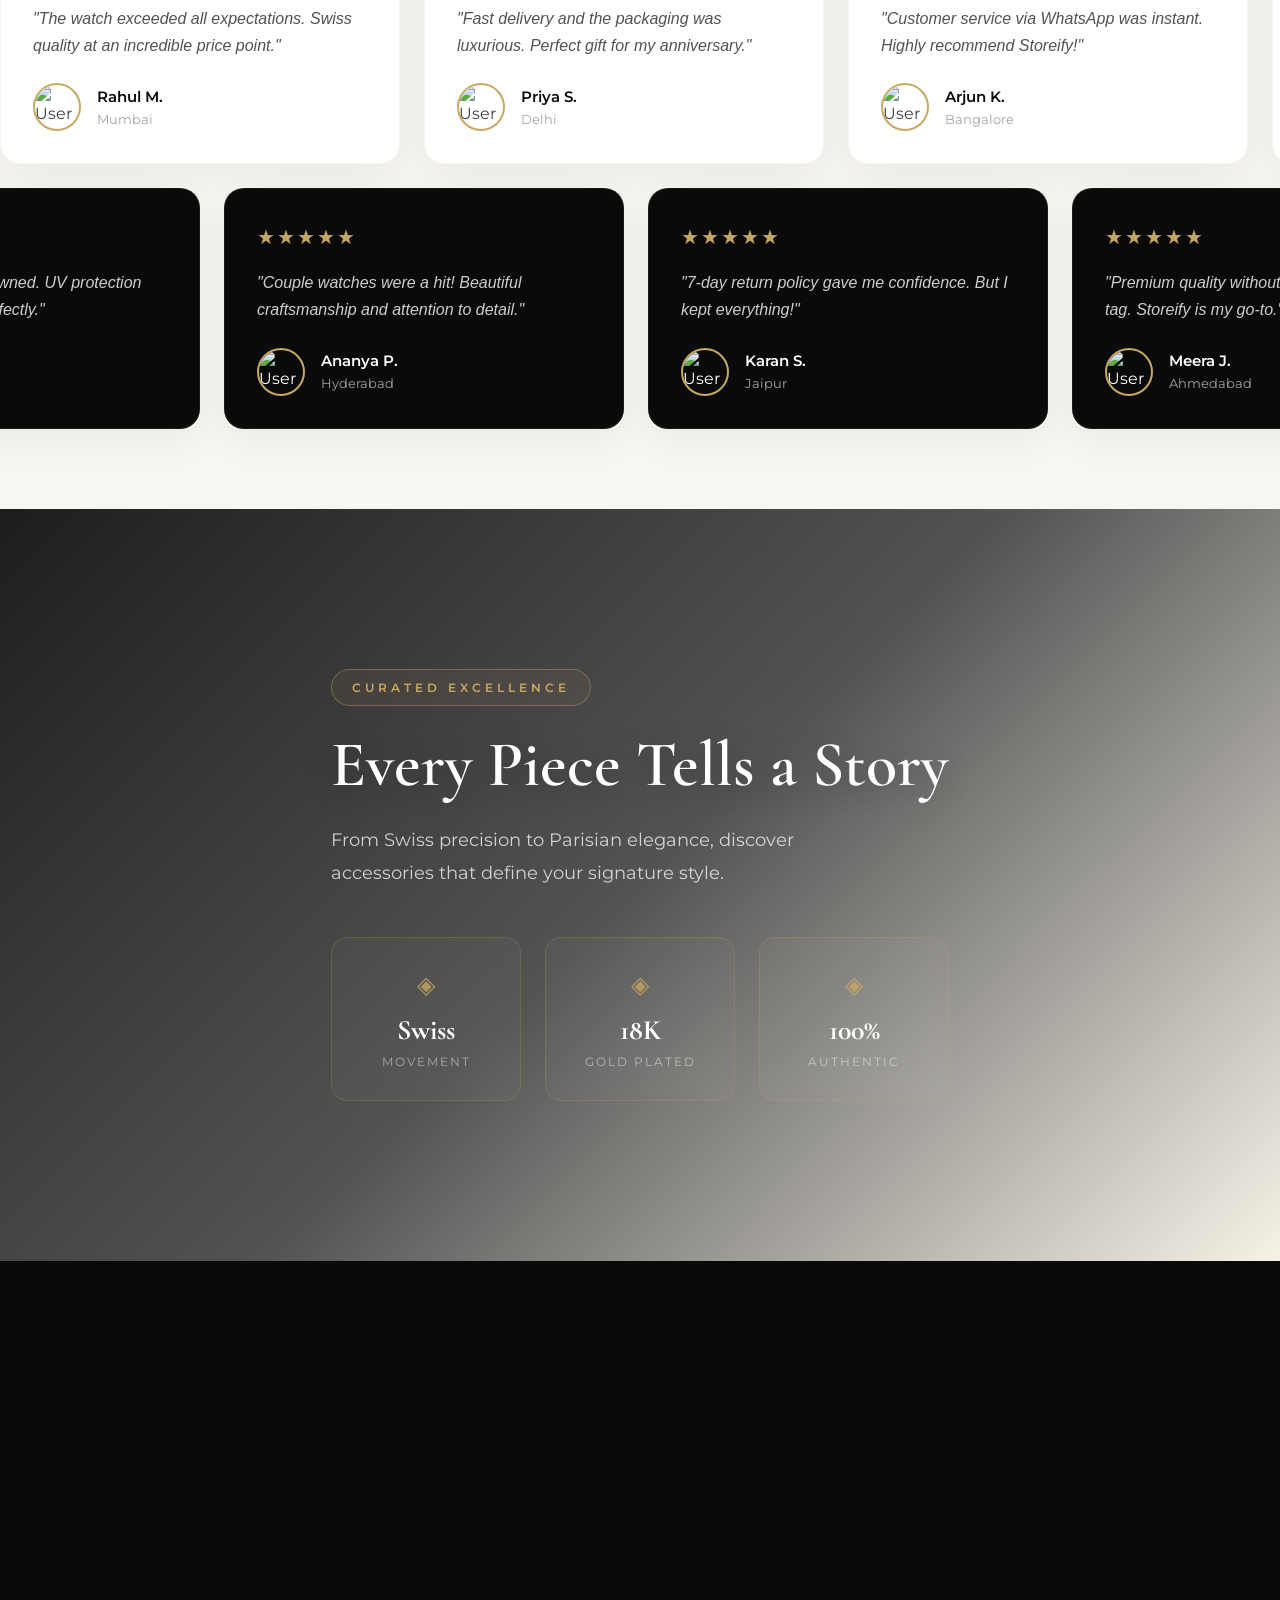
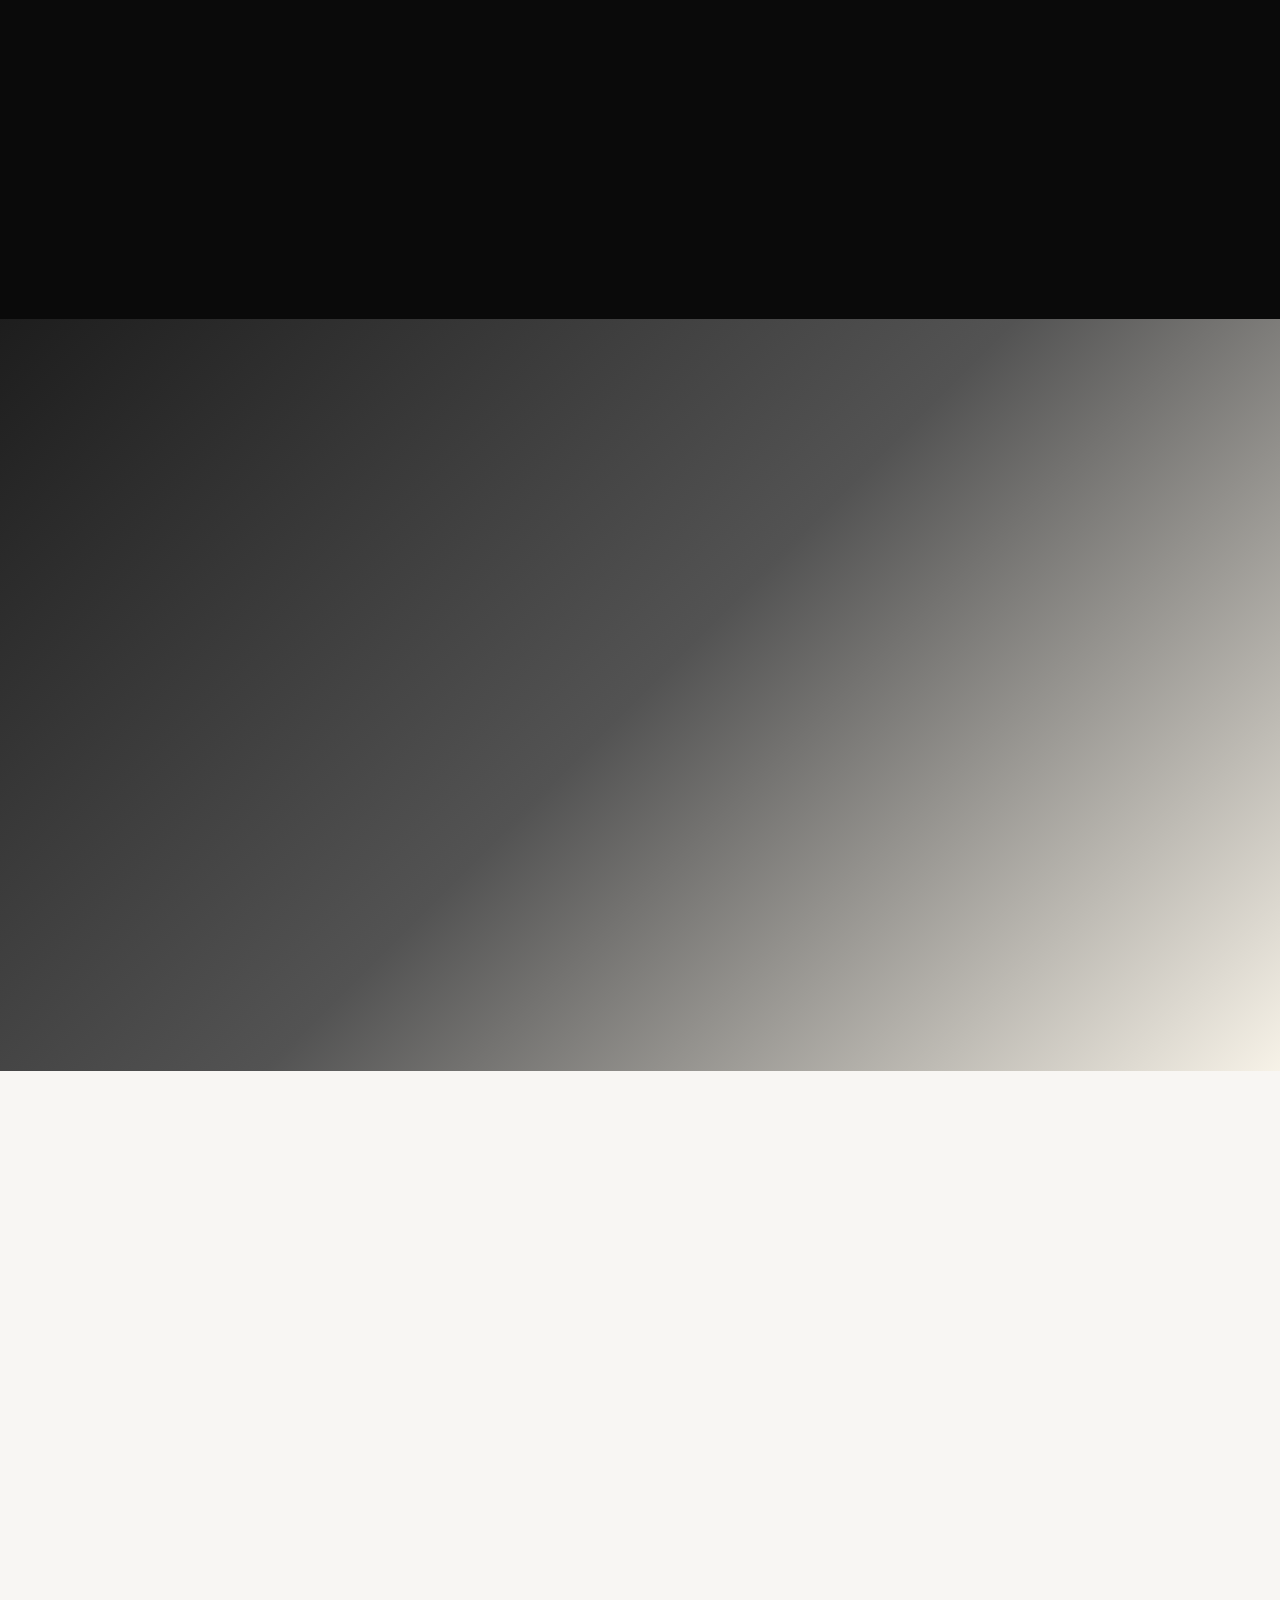
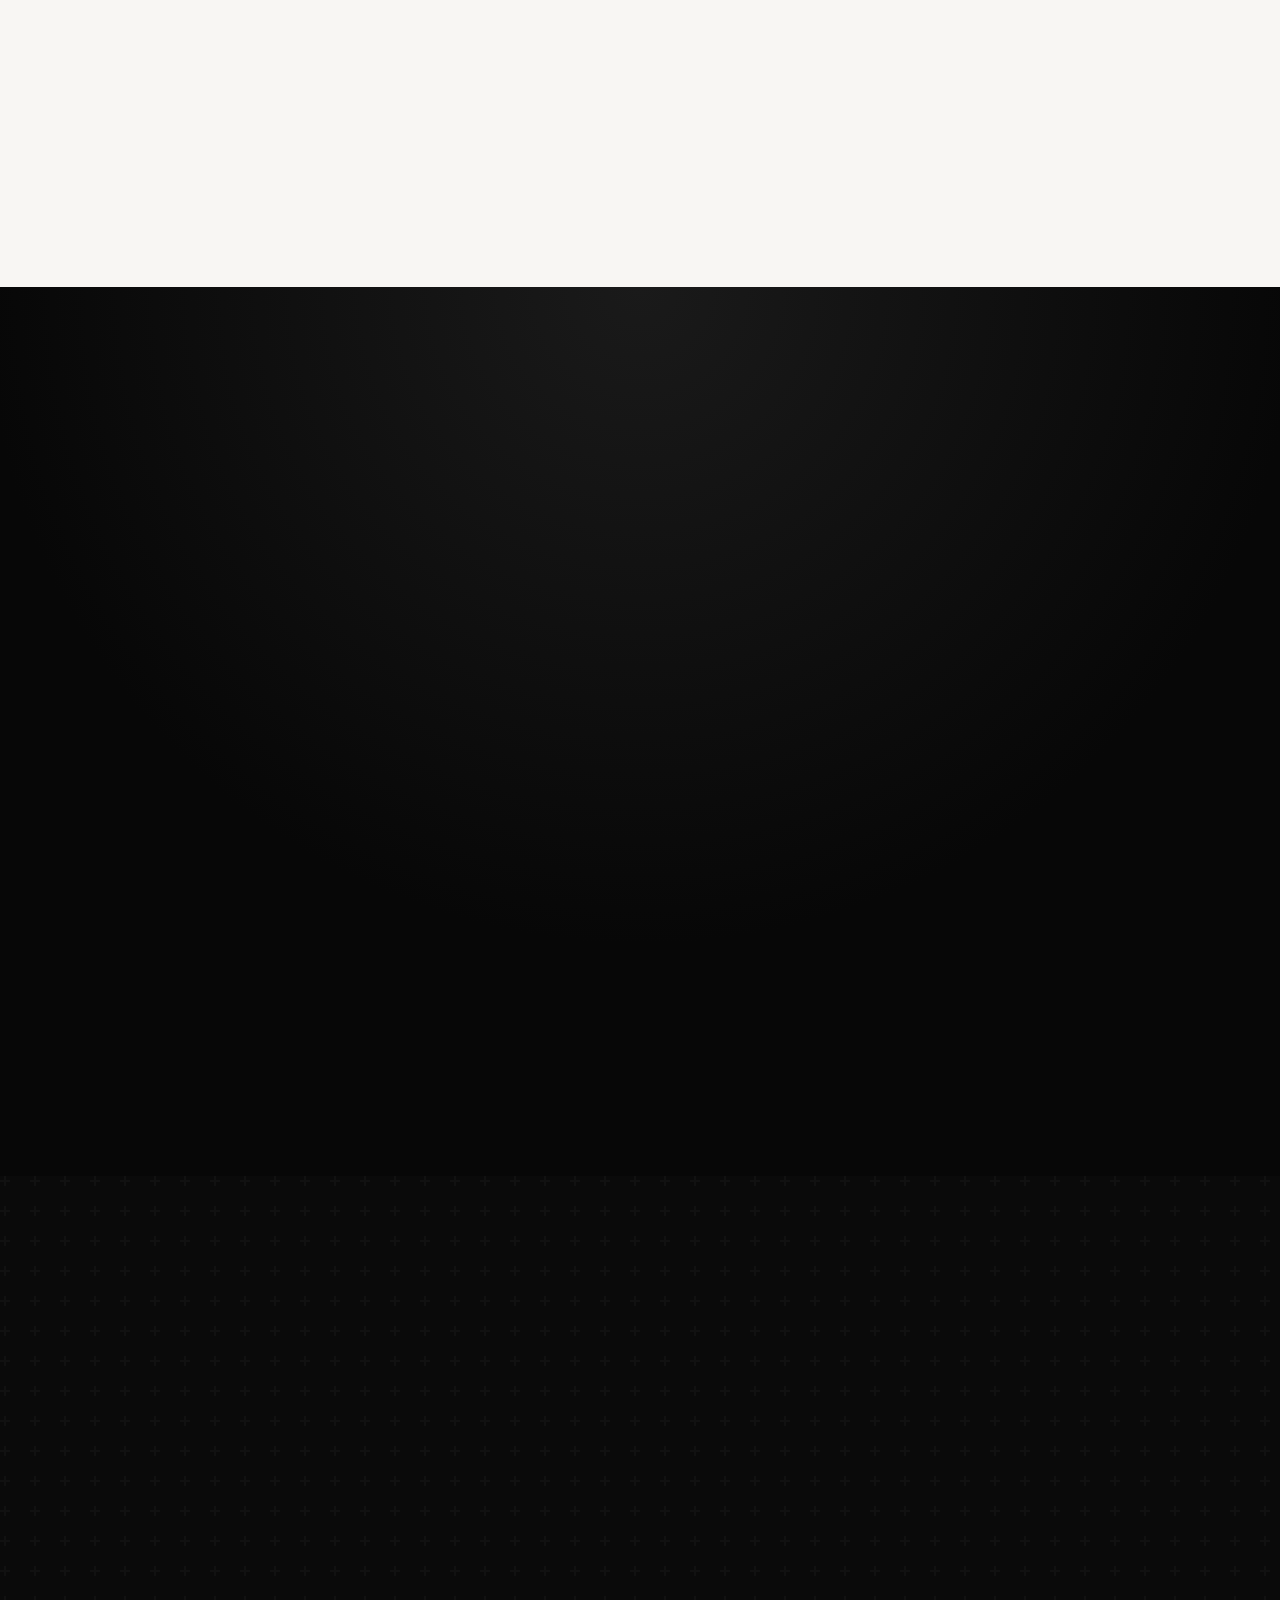
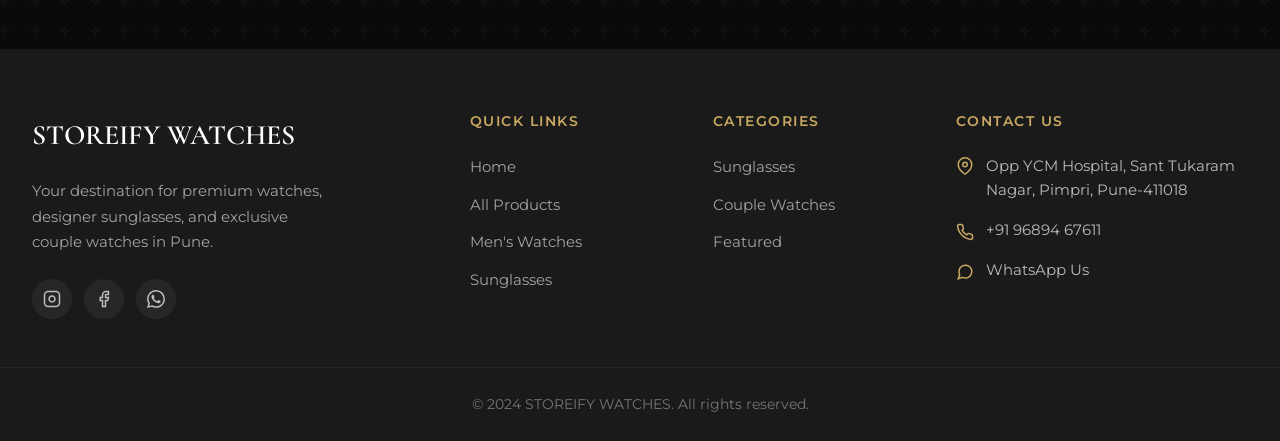
==== commit 8adacc9a: "Add multi-image products and fix storefront/admin image flows" ====
--- a/index.html
+++ b/index.html
@@ -719,7 +719,11 @@
 
     <section class="style-moodboard" aria-label="Luxury style preview">
         <div class="container">
-            
+            <div class="moodboard-grid">
+                <div class="moodboard-card large" data-animate="slide-right">
+                    <img src="https://images.unsplash.com/photo-1509048191080-d2984bad6ae5?w=1200&q=80" alt="Luxury perfume and jewelry styling">
+                    <div class="moodboard-overlay"><span>Signature Perfume Notes</span></div>
+                </div>
                 <div class="moodboard-card" data-animate="fade-up" data-delay="0.1">
                     <img src="rolex2.jpeg" alt="Premium watch close-up">
                     <div class="moodboard-overlay"><span>Precision Crafted Timepieces</span></div>
@@ -1274,7 +1278,7 @@
     <section class="experience-section" id="experience">
         <div class="experience-grid">
             <div class="experience-image" data-animate="slide-right">
-                <img src="rolex3.jpeg" alt="Luxury Watch Experience">
+                <img src="https://images.unsplash.com/photo-1547996160-81dfa63595aa?w=800&q=80" alt="Luxury Watch Experience">
                 <div class="floating-card">
                     <span class="floating-number">10+</span>
                     <span class="floating-text">Years of Excellence</span>
@@ -1312,7 +1316,7 @@
      Place between Experience and Features
      ============================================ -->
 <section class="parallax-showcase" id="showcase">
-    <img class="showcase-bg" src="low.jpeg" alt="Showcase Background">
+    <div class="showcase-bg" style="background-image: url('https://images.unsplash.com/photo-1614164185128-e4ec99c436d7?w=1600&q=80')"></div>
     <div class="showcase-overlay"></div>
     
     <div class="container">
@@ -2012,12 +2016,12 @@
         function getCategoryImage(category) {
             const images = {
                 'watches': 'https://images.unsplash.com/photo-1524592094714-0f0654e20314?w=600&q=80',
-                'mens-watches': 'menw.jpeg',
-                'female-watches': 'womenw.jpeg',
+                'mens-watches': 'https://images.unsplash.com/photo-1523170335258-f5ed11844a49?w=600&q=80',
+                'female-watches': 'https://images.unsplash.com/photo-1434056886845-dac89ffe9b56?w=600&q=80',
                 'unisex-watches': 'unisex.jpeg',
                                 'sunglasses': 'https://images.unsplash.com/photo-1511499767150-a48a237f0083?w=600&q=80',
-                'couple-accessories': 'couplew.jpeg',
-            //    'lifestyle': 'https://images.unsplash.com/photo-1547996160-81dfa63595aa?w=600&q=80'
+                'couple-accessories': 'https://images.unsplash.com/photo-1611591437281-460bfbe1220a?w=600&q=80',
+                'lifestyle': 'https://images.unsplash.com/photo-1547996160-81dfa63595aa?w=600&q=80'
             };
             return images[category] || images['watches'];
         }
--- a/styles.css
+++ b/styles.css
@@ -1574,20 +1574,21 @@
 
 .moodboard-grid {
     display: grid;
-    grid-template-columns: 1.25fr 1fr 1fr;
+    grid-template-columns: 1.15fr 0.9fr 0.9fr;
     gap: 1.25rem;
+    padding: 0 1rem;
 }
 
 .moodboard-card {
     position: relative;
     overflow: hidden;
     border-radius: var(--radius-lg);
-    min-height: 250px;
+    min-height: 210px;
     box-shadow: var(--shadow-md);
 }
 
 .moodboard-card.large {
-    min-height: 520px;
+    min-height: 420px;
 }
 
 .moodboard-card img {
